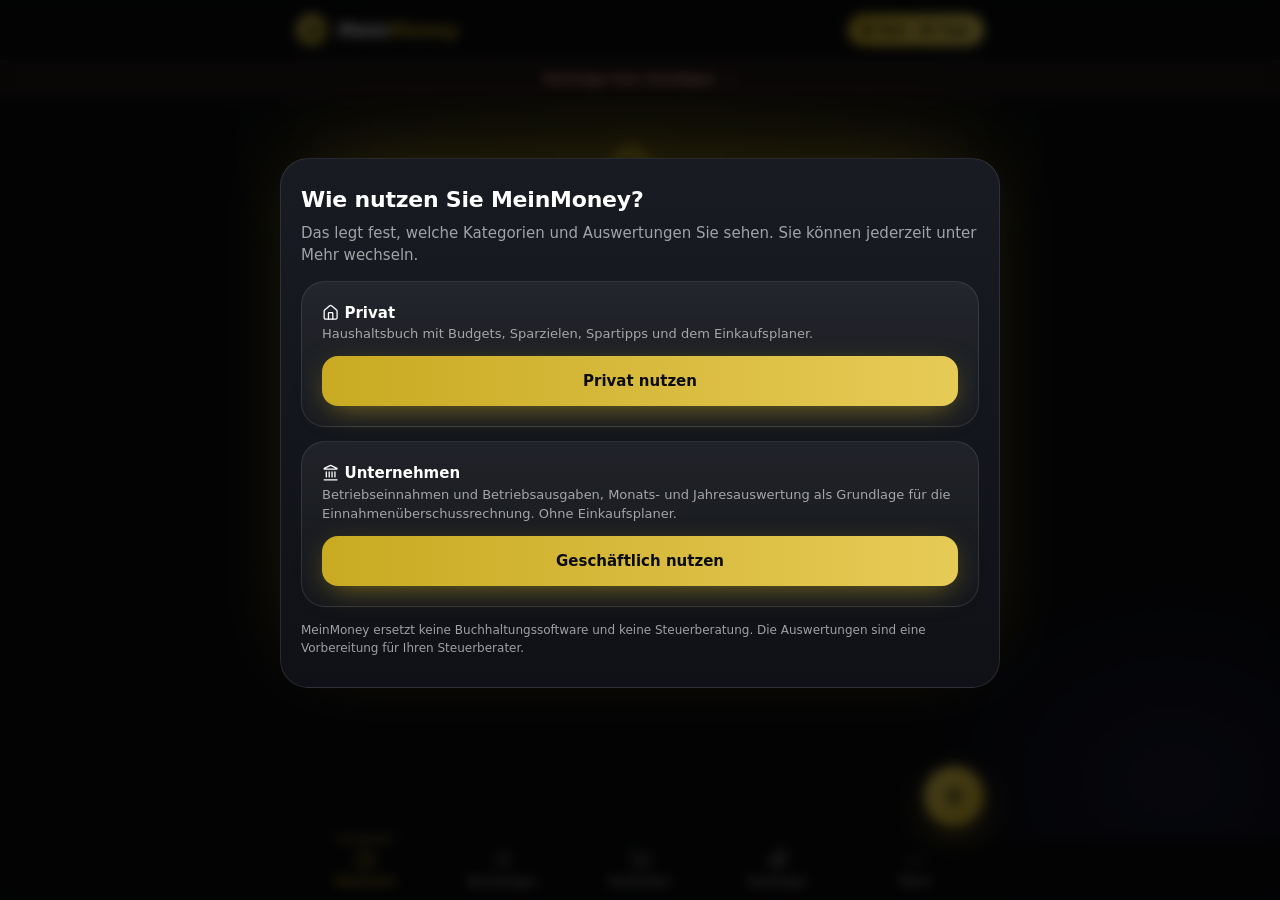
==== index.html @ 34b052fd "Symbol in der unteren Leiste sass neben statt ueber dem Text Co-Authored-By: Claude Opus 5 <noreply@" ====
<!DOCTYPE html>
<html lang="de">
<head>
<meta charset="utf-8">
<meta name="viewport" content="width=device-width, initial-scale=1, viewport-fit=cover">
<meta name="theme-color" content="#0B0C0F">
<meta name="description" content="MeinMoney: Haushaltsbuch mit Kassenzettel-Scan, Budgets, Sparzielen und Spartipps. Ihre Daten bleiben auf Ihrem Gerät.">
<meta name="robots" content="index,follow">
<link rel="canonical" href="https://monatsklar.de/">
<meta property="og:type" content="website">
<meta property="og:site_name" content="MeinMoney">
<meta property="og:locale" content="de_DE">
<meta property="og:url" content="https://monatsklar.de/">
<meta property="og:title" content="MeinMoney – Ihr Haushaltsbuch ohne Tabellen">
<meta property="og:description" content="Kassenzettel scannen, Kontoauszug hochladen, ehrliche Spartipps. Ihre Daten bleiben auf Ihrem Gerät. 8 Wochen Premium gratis.">
<meta property="og:image" content="https://monatsklar.de/og.png">
<meta property="og:image:width" content="1200">
<meta property="og:image:height" content="630">
<meta property="og:image:alt" content="MeinMoney – das Haushaltsbuch, das Excel ersetzt">
<meta name="twitter:card" content="summary_large_image">
<meta http-equiv="Content-Security-Policy" content="default-src 'self'; script-src 'self' 'unsafe-inline' 'wasm-unsafe-eval'; style-src 'self' 'unsafe-inline'; img-src 'self' data: blob:; connect-src 'self' data: blob:; worker-src 'self' blob:; manifest-src 'self'; object-src 'none'; base-uri 'self'; form-action 'none'">
<link rel="manifest" href="manifest.webmanifest">
<link rel="apple-touch-icon" href="apple-touch-icon.png">
<link rel="icon" type="image/png" href="icon-192.png">
<meta name="apple-mobile-web-app-capable" content="yes">
<meta name="mobile-web-app-capable" content="yes">
<meta name="apple-mobile-web-app-title" content="MeinMoney">
<meta name="apple-mobile-web-app-status-bar-style" content="black-translucent">
<title>MeinMoney – Ihr Haushaltsbuch</title>
<style>
:root{
  --bg:#0B0C0F; --ink:#111318; --card:rgba(255,255,255,.04); --card2:rgba(255,255,255,.06); --line:rgba(255,255,255,.1);
  --text:#fff; --mute:rgba(255,255,255,.6); --gold:#C9AA22; --gold2:#E6CB57; --gold-deep:#8F7810; --gold-soft:rgba(201,170,34,.14);
  --pos:#4CC38A; --neg:#E5735C; --r:24px;
  --sat:env(safe-area-inset-top,0px); --sab:env(safe-area-inset-bottom,0px);   /* iPhone: Statusleiste/Dynamic Island oben, Home-Balken unten */
  --grad:linear-gradient(90deg,#C9AA22,#E6CB57);
}
*{box-sizing:border-box;margin:0;padding:0;-webkit-tap-highlight-color:transparent}
html,body{background:var(--bg);color:var(--text);font:15px/1.5 ui-sans-serif,system-ui,-apple-system,"Segoe UI",Roboto,"Helvetica Neue",Arial,sans-serif;-webkit-font-smoothing:antialiased}
body{padding-bottom:150px;overflow-x:hidden}
::selection{background:rgba(201,170,34,.35)}
/* Wie im Tailwind-Reset der Landingpage: Buttons, Felder und Listen erben die Schriftart statt der Browser-Standardschrift */
button,input,select,textarea,optgroup{font-family:inherit;font-size:100%;font-weight:inherit;line-height:inherit;letter-spacing:inherit}
h1,h2,h3{letter-spacing:-.01em}
h2{letter-spacing:.18em}
.wrap{max-width:720px;margin:0 auto;padding:0 16px}
main{position:relative;z-index:1}

/* Hintergrund-Glow wie auf der Landingpage */
.glow{position:fixed;inset:0;pointer-events:none;z-index:0}
.glow i{position:absolute;border-radius:50%}
/* Farbverlauf statt blur-Filter: gleiche Optik, viel weniger Rechenaufwand auf dem Handy */
.glow i:first-child{left:50%;top:-12%;width:min(900px,140vw);height:520px;transform:translateX(-50%);background:radial-gradient(closest-side,rgba(201,170,34,.14),rgba(201,170,34,0))}
.glow i:last-child{right:-12%;bottom:-10%;width:min(520px,100vw);height:420px;background:radial-gradient(closest-side,rgba(99,102,241,.13),rgba(99,102,241,0))}

header{padding-top:env(safe-area-inset-top);position:sticky;top:0;z-index:5;background:rgba(11,12,15,.88);-webkit-backdrop-filter:blur(12px);backdrop-filter:blur(12px);border-bottom:1px solid var(--line)}
header .wrap{display:flex;align-items:center;justify-content:space-between;height:60px}
.logo{display:flex;align-items:center;gap:10px;font-weight:800;font-size:19px;letter-spacing:-.2px}
.logo b{color:var(--gold)}
.coin{display:flex;align-items:center;justify-content:center;width:32px;height:32px;border-radius:50%;background:linear-gradient(135deg,var(--gold2),var(--gold-deep));color:#0B0C0F;font-size:14px;font-weight:900}
.pill{font-size:12px;font-weight:700;padding:6px 12px;border-radius:99px;border:1px solid rgba(201,170,34,.35);color:var(--gold);background:var(--gold-soft);cursor:pointer;transition:all .3s}
.pill:hover{transform:translateY(-1px);border-color:rgba(201,170,34,.7)}
.pill.on{background:var(--grad);color:#0B0C0F;border-color:transparent}

h2{display:flex;align-items:center;gap:10px;font-size:12px;text-transform:uppercase;letter-spacing:.18em;color:var(--gold);margin:32px 0 12px;font-weight:700}
h2::before{content:"";width:18px;height:2px;border-radius:2px;background:var(--grad);flex:none}

.card{background:linear-gradient(180deg,rgba(255,255,255,.06),rgba(255,255,255,.02));border:1px solid var(--line);border-radius:var(--r);padding:20px;margin-bottom:14px;transition:transform .4s,border-color .4s,box-shadow .4s}
@media(hover:hover){.card:hover{transform:translateY(-3px);border-color:rgba(201,170,34,.4);box-shadow:0 20px 60px -24px rgba(201,170,34,.35)}}
.row{display:flex;align-items:center;justify-content:space-between;gap:10px}
.mute{color:var(--mute)} .sm{font-size:13px}
.pos{color:var(--pos)} .neg{color:var(--neg)}
.gold{color:var(--gold)}
.big{font-size:34px;font-weight:800;letter-spacing:-.02em}
.grid2{display:grid;grid-template-columns:1fr 1fr;gap:14px}
.grid2>.card{margin-bottom:14px}
.kpi .lbl{font-size:12px;color:var(--mute);margin-bottom:4px}
.kpi .val{font-size:22px;font-weight:800;letter-spacing:-.01em}
.monthbar{display:flex;align-items:center;justify-content:space-between;margin:20px 0 8px}
.monthbar button{background:rgba(255,255,255,.04);border:1px solid var(--line);color:var(--text);width:42px;height:42px;border-radius:14px;font-size:18px;cursor:pointer;transition:all .3s}
.monthbar button:not(:disabled):hover{border-color:rgba(201,170,34,.5);color:var(--gold);transform:translateY(-1px)}
.monthbar button:disabled{opacity:.3;cursor:default}
.monthbar .m{font-weight:800;font-size:19px;letter-spacing:-.01em}
.bar{height:10px;border-radius:99px;background:rgba(255,255,255,.08);overflow:hidden;margin:12px 0 8px}
.bar>i{display:block;height:100%;background:var(--grad);border-radius:99px;transform-origin:left;animation:grow 1.1s cubic-bezier(.2,.8,.2,1) both}
.bar>i.over{background:var(--neg)}
.legend .li{display:flex;align-items:center;gap:10px;padding:10px 0;border-bottom:1px solid var(--line)}
.legend .li:last-child{border:0}
.dot{width:12px;height:12px;border-radius:4px;flex:none}
.legend .n{flex:1}
svg{display:block;width:100%;height:auto}
.ico{width:22px;height:22px;display:block;margin:0 auto 3px}

.tip{position:relative}
.tip .ic{display:inline-flex;align-items:center;justify-content:center;width:38px;height:38px;border-radius:14px;background:linear-gradient(135deg,rgba(201,170,34,.25),rgba(201,170,34,.05));box-shadow:inset 0 0 0 1px rgba(201,170,34,.3);font-size:19px;margin-right:6px;vertical-align:middle}
.tip h3{font-size:16px;margin-bottom:8px;line-height:1.35}
.tip .save{display:inline-block;margin-top:10px;font-size:12px;font-weight:700;color:var(--gold);background:var(--gold-soft);padding:5px 12px;border-radius:99px}
.tip.locked p{filter:blur(6px);user-select:none}
.tip.locked .lockmsg{position:absolute;right:18px;top:16px;font-size:12px;color:var(--gold);font-weight:700}
.total{background:linear-gradient(135deg,rgba(201,170,34,.24),rgba(255,255,255,.03) 65%);border-color:rgba(201,170,34,.4)}

.btn{display:inline-flex;align-items:center;justify-content:center;gap:8px;background:var(--grad);color:#0B0C0F;border:0;border-radius:16px;padding:14px 22px;font-weight:700;font-size:15px;cursor:pointer;width:100%;text-align:center;box-shadow:0 8px 30px -8px rgba(201,170,34,.6);transition:transform .3s,box-shadow .3s,filter .3s;text-decoration:none}
.btn:hover{transform:translateY(-2px);box-shadow:0 14px 40px -6px rgba(201,170,34,.75);filter:brightness(1.08)}
.btn:active{transform:translateY(0)}
.btn:focus-visible,.chip:focus-visible,.pill:focus-visible,nav button:focus-visible,.fab:focus-visible{outline:2px solid var(--gold);outline-offset:2px}
.btn.ghost{background:rgba(255,255,255,.04);color:var(--text);border:1px solid rgba(255,255,255,.15);box-shadow:none}
.btn.ghost:hover{border-color:rgba(201,170,34,.5);background:rgba(255,255,255,.08);box-shadow:none}
.btn.sm{width:auto;padding:10px 16px;font-size:13px;border-radius:12px}
.btn:disabled{opacity:.4;pointer-events:none}
.btns{display:flex;gap:12px;flex-wrap:wrap}
.btns .btn{flex:1;min-width:150px}

.tx{display:flex;align-items:center;gap:12px;padding:12px 0;border-bottom:1px solid var(--line)}
.tx:last-child{border:0}
.tx .d{flex:1;min-width:0}
.tx .d .t1{white-space:nowrap;overflow:hidden;text-overflow:ellipsis;font-weight:500}
.tx select{background:rgba(255,255,255,.06);color:var(--mute);border:1px solid var(--line);border-radius:10px;font-size:12px;padding:4px 8px;margin-top:4px;max-width:100%}
.tx select option{background:#171A21;color:#fff}
.tx .del{background:none;border:0;color:var(--mute);font-size:16px;cursor:pointer;padding:8px;border-radius:10px;transition:all .2s}
.tx .del:hover,.del:hover{color:var(--gold);background:rgba(255,255,255,.06)}
.del{background:none;border:0;color:var(--mute);cursor:pointer;border-radius:10px;padding:6px 8px;line-height:1}
.items{font-size:12px;color:var(--mute);margin:6px 0 0;padding-left:0;list-style:none}
.seg.g button.on{background:var(--grad);color:#0B0C0F}
.seg.g svg.i{width:16px;height:16px;vertical-align:-3px}
.why{margin-top:14px;border-top:1px solid var(--line);padding-top:6px}
.why .kv{margin-top:10px}
.why dd{text-align:right}
.its.big summary{font-size:14px;color:var(--text)}
.its.big summary b{color:var(--gold)}
.rsteps{margin:10px 0 4px 18px;line-height:1.5;color:var(--mute)}
.its summary{cursor:pointer;font-size:12px;color:var(--gold,#C9AA22);padding:6px 0;list-style:revert}
.items li{display:flex;justify-content:space-between;gap:10px}
.amt{font-weight:700;white-space:nowrap}

input.f,select.f,input[type=search]{width:100%;background:rgba(255,255,255,.05);color:var(--text);border:1px solid var(--line);border-radius:16px;padding:13px 14px;font-size:15px;transition:border-color .2s,box-shadow .2s}
input.f:focus,select.f:focus,input[type=search]:focus{outline:none;border-color:rgba(201,170,34,.7);box-shadow:0 0 0 3px rgba(201,170,34,.15)}
input::placeholder{color:rgba(255,255,255,.35)}
label.fl{display:block;font-size:12px;color:var(--mute);margin:16px 0 6px}
.amtin{font-size:36px;font-weight:800;text-align:center;padding:16px}
.seg{display:grid;grid-template-columns:1fr 1fr;background:rgba(255,255,255,.05);border-radius:16px;padding:4px;gap:4px}
.seg button{border:0;background:none;color:var(--mute);padding:12px;border-radius:12px;font-weight:700;font-size:15px;cursor:pointer;transition:all .25s}
.seg button.on.e{background:var(--neg);color:#0B0C0F}
.seg button.on.i{background:var(--pos);color:#0B0C0F}
.chips{display:flex;flex-wrap:wrap;gap:8px}
.chip{border:1px solid var(--line);background:rgba(255,255,255,.05);color:var(--text);border-radius:99px;padding:9px 14px;font-size:13px;cursor:pointer;display:flex;align-items:center;gap:6px;transition:all .25s}
.chip:hover{border-color:rgba(201,170,34,.5);transform:translateY(-1px)}
.chip.on{border-color:rgba(201,170,34,.7);background:var(--gold-soft);color:var(--gold);font-weight:700}
.chk{display:flex;align-items:center;gap:10px;margin-top:16px;font-size:14px}
.chk input{width:20px;height:20px;accent-color:#C9AA22}
.scanbtn{display:flex;align-items:center;gap:12px;width:100%;border:1.5px dashed rgba(201,170,34,.45);background:var(--gold-soft);color:var(--text);border-radius:20px;padding:16px;cursor:pointer;text-align:left;margin-top:14px;transition:all .3s}
.scanbtn:hover{transform:translateY(-2px);border-color:var(--gold);background:rgba(201,170,34,.2)}
.scanbtn .e{font-size:28px}
.scanbtn b{display:block}
.rcpt{border:1px solid rgba(201,170,34,.35);background:var(--gold-soft);border-radius:18px;padding:14px;margin-top:14px}
.rcpt .items{font-size:13px;color:var(--text)}
.spin{display:inline-block;width:16px;height:16px;border:2px solid var(--line);border-top-color:var(--gold);border-radius:50%;animation:sp .8s linear infinite;vertical-align:-3px;margin-right:8px}
@keyframes sp{to{transform:rotate(360deg)}}
@keyframes grow{from{transform:scaleX(0)}to{transform:scaleX(1)}}

.fab{position:fixed;right:max(16px,calc(50vw - 344px));bottom:calc(74px + env(safe-area-inset-bottom));z-index:7;width:60px;height:60px;border-radius:50%;border:0;box-shadow:0 8px 28px -4px rgba(0,0,0,.7),0 10px 34px -6px rgba(201,170,34,.55);background:linear-gradient(135deg,var(--gold2),var(--gold));color:#0B0C0F;cursor:pointer;box-shadow:0 10px 34px -4px rgba(201,170,34,.6);display:flex;align-items:center;justify-content:center;transition:transform .3s,box-shadow .3s}
.fab:hover{transform:translateX(-50%) translateY(-3px) scale(1.05);box-shadow:0 16px 44px -4px rgba(201,170,34,.8)}
.fab .ico{width:28px;height:28px;margin:0;stroke-width:2.4}
nav{position:fixed;bottom:0;left:0;right:0;background:rgba(11,12,15,.9);-webkit-backdrop-filter:blur(12px);backdrop-filter:blur(12px);border-top:1px solid var(--line);z-index:6;padding-bottom:env(safe-area-inset-bottom)}
nav .wrap{display:grid;grid-template-columns:repeat(5,1fr)}
nav button{position:relative;background:none;border:0;color:var(--mute);padding:11px 0 10px;font-size:11px;font-weight:600;cursor:pointer;transition:color .25s}
nav button:hover{color:#fff}
nav button.on{color:var(--gold)}
nav button.on::before{content:"";position:absolute;top:0;left:30%;right:30%;height:2px;border-radius:0 0 4px 4px;background:var(--grad)}

.modal{position:fixed;inset:0;background:rgba(0,0,0,.7);-webkit-backdrop-filter:blur(6px);backdrop-filter:blur(6px);z-index:20;display:none;align-items:flex-end;justify-content:center}
.modal.show{display:flex}
/* Dialoge enden UNTER der Statusleiste (dort nimmt iOS keine Berührungen an) und werden nie breiter als der Bildschirm */
.sheet{background:linear-gradient(180deg,#181B22,#0F1116);border:1px solid var(--line);border-radius:28px 28px 0 0;width:100%;min-width:0;max-width:720px;padding:24px 20px calc(30px + var(--sab));max-height:calc(100vh - var(--sat) - 20px);max-height:calc(100dvh - var(--sat) - 20px);overflow-y:auto;overflow-x:hidden;overscroll-behavior:contain;box-shadow:0 -20px 80px -30px rgba(201,170,34,.25)}
.sheet .del{min-width:44px;min-height:44px;display:inline-flex;align-items:center;justify-content:center;margin:-6px -8px -6px 0}
/* iPhone-Datumsfeld bestand auf eigener Mindestbreite und weitete den ganzen Dialog auf */
input[type=date]{display:block;width:100%;min-width:0;max-width:100%;min-height:50px;-webkit-appearance:none;appearance:none;text-align:left}
input[type=date]::-webkit-date-and-time-value{text-align:left}
.sheet input,.sheet select,.sheet textarea{max-width:100%}
.sheet h3{font-size:22px;font-weight:800;letter-spacing:-.01em;margin-bottom:6px}
.plans{display:grid;grid-template-columns:1fr 1fr;gap:12px;margin:18px 0}
.plan{border:1px solid var(--line);border-radius:20px;padding:16px;text-align:center;background:rgba(255,255,255,.04);transition:all .3s}
.plan:hover{transform:translateY(-2px)}
.plan.best{border-color:rgba(201,170,34,.6);background:linear-gradient(180deg,rgba(201,170,34,.2),rgba(255,255,255,.03))}
.plan b{display:block;font-size:24px;font-weight:800}
ul.ck{list-style:none;margin:14px 0}
ul.ck li{padding:6px 0}
ul.ck li{position:relative;padding-left:26px}
ul.ck li:before{content:"";position:absolute;left:0;top:.62em;width:16px;height:16px;background:var(--gold);-webkit-mask:url("data:image/svg+xml,%3Csvg xmlns='http://www.w3.org/2000/svg' viewBox='0 0 24 24' fill='none' stroke='black' stroke-width='2.6' stroke-linecap='round' stroke-linejoin='round'%3E%3Cpath d='M20 6 9 17l-5-5'/%3E%3C/svg%3E") center/contain no-repeat;mask:url("data:image/svg+xml,%3Csvg xmlns='http://www.w3.org/2000/svg' viewBox='0 0 24 24' fill='none' stroke='black' stroke-width='2.6' stroke-linecap='round' stroke-linejoin='round'%3E%3Cpath d='M20 6 9 17l-5-5'/%3E%3C/svg%3E") center/contain no-repeat}
.empty{text-align:center;padding:36px 6px}
.empty .big{font-size:48px}
.empty h2{justify-content:center}
.empty h2::before{display:none}
.note{font-size:12px;color:var(--mute);margin-top:8px}
/* Kündigungsbutton (§ 312k BGB): dauerhaft sichtbar unter der Kopfzeile */
.killbar{border-top:1px solid var(--line);background:rgba(229,115,92,.09)}
.killbar button{display:flex;align-items:center;justify-content:center;gap:8px;width:100%;height:36px;background:none;border:0;color:#F5B0A1;font-size:13px;font-weight:700;cursor:pointer;letter-spacing:.01em;transition:all .2s}
.killbar button:hover{color:#fff;background:rgba(229,115,92,.2)}
.killbar button:focus-visible{outline:2px solid var(--gold);outline-offset:-2px}
.btn.danger{background:linear-gradient(90deg,#E5735C,#F08C74);box-shadow:0 8px 30px -8px rgba(229,115,92,.6)}
.btn.danger:hover{box-shadow:0 14px 40px -6px rgba(229,115,92,.75)}
.kv{display:grid;grid-template-columns:auto 1fr;gap:8px 16px;font-size:14px}
.kv dt{color:var(--mute)} .kv dd{font-weight:600;word-break:break-word}
.radio{display:flex;gap:10px;align-items:flex-start;padding:12px 14px;border:1px solid var(--line);border-radius:16px;margin-top:8px;cursor:pointer;background:rgba(255,255,255,.04);transition:all .2s;font-size:14px}
.radio:hover{border-color:rgba(201,170,34,.5)}
.radio input{margin-top:3px;accent-color:#C9AA22;width:18px;height:18px;flex:none}
svg.i{display:inline-block;width:1.15em;height:1.15em;vertical-align:-.22em;flex:none}
/* Klickbare Diagramme und Listen */
.click{cursor:pointer}
.legend .li.click{padding:11px 8px;margin:0 -8px;border-radius:12px;transition:background .2s}
.legend .li.click:hover,.legend .li.click:focus-visible{background:rgba(255,255,255,.06);outline:none}
.legend .li svg.i{width:16px;height:16px;flex:none}
.donut .seg{cursor:pointer;transition:stroke-width .2s}
.donut .seg:hover,.donut .seg:focus{stroke-width:27;outline:none}
.trend .tb{cursor:pointer;outline:none}
.trend .tb:hover rect{opacity:1}
.kpi.click:focus-visible,.click:focus-visible{outline:2px solid var(--gold);outline-offset:2px}
.tip .ic svg.i{width:20px;height:20px;color:var(--gold);vertical-align:0}
.chip svg.i{width:15px;height:15px;vertical-align:-3px}
.empty .big svg.i{width:54px;height:54px;stroke-width:1.5}
.del svg.i{width:18px;height:18px;vertical-align:middle}
.killbar svg.i{width:14px;height:14px;vertical-align:-2px}
.monthbar button svg.i{width:18px;height:18px;vertical-align:middle}
.scanbtn .e svg.i{width:30px;height:30px;color:var(--gold)}
.pill svg.i{width:13px;height:13px;vertical-align:-2px;fill:currentColor}
.rcpt b svg.i,.rcpt svg.i{color:var(--gold);width:1.1em;height:1.1em}
.btn svg.i{width:18px;height:18px;vertical-align:-4px;margin-right:2px}
.lockmsg svg.i{width:13px;height:13px;vertical-align:-2px}
/* Feedback-Formular */
textarea.f{width:100%;background:rgba(255,255,255,.05);color:var(--text);border:1px solid var(--line);border-radius:16px;padding:13px 14px;font-size:15px;resize:vertical;min-height:100px;transition:border-color .2s,box-shadow .2s}
textarea.f:focus{outline:none;border-color:rgba(201,170,34,.7);box-shadow:0 0 0 3px rgba(201,170,34,.15)}
.stars{display:flex;gap:2px}
.stars button{background:none;border:0;color:rgba(255,255,255,.28);padding:4px;cursor:pointer;border-radius:10px;transition:transform .2s,color .2s}
.stars button:hover{transform:scale(1.12);color:rgba(201,170,34,.7)}
.stars button.on{color:var(--gold)}
.stars svg.i{width:34px;height:34px;fill:transparent;transition:fill .2s}
.stars button.on svg.i{fill:currentColor}
.nps{display:grid;grid-template-columns:repeat(11,1fr);gap:4px}
.nps button{background:rgba(255,255,255,.05);border:1px solid var(--line);color:var(--text);border-radius:10px;padding:9px 0;font-size:13px;font-weight:600;cursor:pointer;transition:all .2s}
.nps button:hover{border-color:rgba(201,170,34,.5)}
.nps button.on{background:var(--grad);color:#0B0C0F;border-color:transparent}
details.note summary{color:var(--gold)}
/* Eigene Kategorien */
.swatches{display:flex;flex-wrap:wrap;gap:10px}
.sw{width:34px;height:34px;border-radius:50%;border:2px solid transparent;cursor:pointer;box-shadow:inset 0 0 0 2px rgba(0,0,0,.25);transition:transform .2s}
.sw:hover{transform:scale(1.1)}
.sw.on{border-color:#fff}
.icons{display:grid;grid-template-columns:repeat(auto-fill,minmax(44px,1fr));gap:8px}
.icons button{height:44px;border-radius:12px;background:rgba(255,255,255,.05);border:1px solid var(--line);color:var(--text);cursor:pointer;transition:all .2s}
.icons button:hover{border-color:rgba(201,170,34,.5)}
.icons button.on{border-color:var(--gold);background:var(--gold-soft);color:var(--gold)}
.icons svg.i{width:20px;height:20px;margin:0 auto}
/* Installationsanleitung */
.steps{list-style:none;counter-reset:s;margin:14px 0 6px}
.steps li{counter-increment:s;display:flex;gap:12px;align-items:flex-start;padding:10px 0;line-height:1.45}
.steps li::before{content:counter(s);flex:none;width:26px;height:26px;border-radius:50%;background:var(--grad);color:#0B0C0F;font-weight:800;font-size:13px;display:flex;align-items:center;justify-content:center}
.steps svg.i{color:var(--gold);width:1.2em;height:1.2em}
.update{position:fixed;left:12px;right:12px;bottom:calc(146px + env(safe-area-inset-bottom));z-index:25;max-width:696px;margin:0 auto;display:flex;align-items:center;justify-content:space-between;gap:12px;padding:12px 14px;border-radius:18px;border:1px solid rgba(201,170,34,.5);background:linear-gradient(180deg,#1c1a10,#14151a);box-shadow:0 12px 40px -10px rgba(0,0,0,.7);font-size:14px}
.legal{display:flex;flex-wrap:wrap;gap:8px 20px;margin-top:6px}
.legal a{color:var(--mute);font-size:13px;text-decoration:none;transition:color .2s}
.legal a:hover{color:var(--gold)}
@media(min-width:720px){.sheet{border-radius:28px;margin-bottom:6vh}.modal{align-items:center}}
@media(prefers-reduced-motion:reduce){*,*::before,*::after{animation:none!important;transition-duration:.01ms!important}}
</style>
</head>
<body>
<div class="glow" aria-hidden="true"><i></i><i></i></div>
<header><div class="wrap">
  <div class="logo"><span class="coin">M</span><span>Mein<b>Money</b></span></div>
  <div class="pill" id="premPill" onclick="openPaywall()" role="button" tabindex="0">Premium</div>
</div>
<div class="killbar"><button type="button" onclick="openCancel()">Verträge hier kündigen <svg class="i" viewBox="0 0 24 24" fill="none" stroke="currentColor" stroke-width="2.2" stroke-linecap="round" stroke-linejoin="round" aria-hidden="true"><path d="m9 18 6-6-6-6"/></svg></button></div></header>

<main class="wrap" id="app"></main>

<button class="fab" onclick="openAdd()" aria-label="Buchung hinzufügen"><svg class="ico" viewBox="0 0 24 24" fill="none" stroke="currentColor" stroke-width="2.4" stroke-linecap="round" stroke-linejoin="round"><path d="M5 12h14"/><path d="M12 5v14"/></svg></button>
<nav><div class="wrap">
  <button data-t="home"><svg class="ico" viewBox="0 0 24 24" fill="none" stroke="currentColor" stroke-width="1.8" stroke-linecap="round" stroke-linejoin="round"><path d="M21.21 15.89A10 10 0 1 1 8 2.83"/><path d="M22 12A10 10 0 0 0 12 2v10z"/></svg>Übersicht</button>
  <button data-t="tx"><svg class="ico" viewBox="0 0 24 24" fill="none" stroke="currentColor" stroke-width="1.8" stroke-linecap="round" stroke-linejoin="round"><path d="M3 12h.01"/><path d="M3 18h.01"/><path d="M3 6h.01"/><path d="M8 12h13"/><path d="M8 18h13"/><path d="M8 6h13"/></svg>Buchungen</button>
  <button data-t="shop" id="navShop"><svg class="ico" viewBox="0 0 24 24" fill="none" stroke="currentColor" stroke-width="1.8" stroke-linecap="round" stroke-linejoin="round"><circle cx="8" cy="21" r="1"/><circle cx="19" cy="21" r="1"/><path d="M2.05 2.05h2l2.66 12.42a2 2 0 0 0 2 1.58h9.78a2 2 0 0 0 1.95-1.57l1.65-7.43H5.12"/></svg>Einkaufen</button>
  <button data-t="tips"><svg class="ico" viewBox="0 0 24 24" fill="none" stroke="currentColor" stroke-width="1.8" stroke-linecap="round" stroke-linejoin="round"><path d="M9.937 15.5A2 2 0 0 0 8.5 14.063l-6.135-1.582a.5.5 0 0 1 0-.962L8.5 9.936A2 2 0 0 0 9.937 8.5l1.582-6.135a.5.5 0 0 1 .963 0L14.063 8.5A2 2 0 0 0 15.5 9.937l6.135 1.581a.5.5 0 0 1 0 .964L15.5 14.063a2 2 0 0 0-1.437 1.437l-1.582 6.135a.5.5 0 0 1-.963 0z"/><path d="M20 3v4"/><path d="M22 5h-4"/><path d="M4 17v2"/><path d="M5 18H3"/></svg>Spartipps</button>
  <button data-t="more"><svg class="ico" viewBox="0 0 24 24" fill="none" stroke="currentColor" stroke-width="1.8" stroke-linecap="round" stroke-linejoin="round"><circle cx="12" cy="12" r="1"/><circle cx="19" cy="12" r="1"/><circle cx="5" cy="12" r="1"/></svg>Mehr</button>
</div></nav>

<div class="modal" id="addm" onclick="if(event.target===this)closeAdd()"><div class="sheet" id="addsheet"></div></div>

<input type="file" id="stfile" accept=".pdf,.csv,.txt,application/pdf,text/csv" hidden onchange="onStmt(this.files[0]);this.value=''">
<div class="modal" id="sm" onclick="if(event.target===this)closeStmt()"><div class="sheet" id="ssheet"></div></div>

<div class="modal" id="gm" onclick="if(event.target===this)closeGoal()"><div class="sheet" id="gsheet"></div></div>

<div class="modal" id="lm" onclick="if(event.target===this)closeList()"><div class="sheet" id="lsheet"></div></div>

<input type="file" id="bfile" accept=".json,application/json" hidden onchange="onBackup(this.files[0]);this.value=''">
<div class="modal" id="bm" onclick="if(event.target===this)closeBackup()"><div class="sheet" id="bsheet"></div></div>

<div class="modal" id="im" onclick="if(event.target===this)closeInstall()"><div class="sheet" id="isheet"></div></div>

<div class="modal" id="fm" onclick="if(event.target===this)closeFeedback()"><div class="sheet" id="fsheet"></div></div>

<div class="modal" id="cm" onclick="if(event.target===this)closeCancel()"><div class="sheet" id="csheet"></div></div>

<div class="modal" id="dm" onclick="if(event.target===this)closeDecide()"><div class="sheet" id="dsheet"></div></div>

<div class="modal" id="km" onclick="if(event.target===this)closeCat()"><div class="sheet" id="ksheet"></div></div>
<div class="modal" id="mm"><div class="sheet" id="msheet"></div></div>

<div class="modal" id="paywall" onclick="if(event.target===this)closePaywall()"><div class="sheet">
  <h3>MeinMoney <span class="gold">Premium</span></h3>
  <p class="mute">Unbegrenzt Kassenzettel scannen, alle Spartipps und das Abo-Radar. Ohne Werbung, ohne Datenverkauf, ohne Provisionen.</p>
  <p class="gold sm" id="pwTrial" style="font-weight:700;margin-top:6px"></p>
  <ul class="ck">
    <li>Unbegrenzt Kassenzettel scannen (gratis: 5 pro Monat)</li>
    <li>Unbegrenzt Kontoauszüge analysieren (gratis: 1 pro Monat)</li>
    <li>Unbegrenzt Budgets und Sparziele (gratis: 3 Budgets, 1 Ziel)</li>
    <li>Einkaufsplaner: Budget-Korb, Speiseplan und hunderte Rezepte</li>
    <li>Alle Spartipps mit Euro-Effekt pro Monat</li>
    <li>Abo- und Vertrags-Radar mit Jahreskosten</li>
    <li>Jederzeit kündbar</li>
  </ul>
  <div class="plans">
    <div class="plan"><span class="mute sm">Monatlich</span><b>3,99 €</b><span class="mute sm">pro Monat</span></div>
    <div class="plan best"><span class="gold sm">Beliebt · spart 37 %</span><b>29,99 €</b><span class="mute sm">pro Jahr</span></div>
  </div>
  <button class="btn" onclick="togglePremium(true)">Premium testen (Demo)</button>
  <p class="note">Prototyp: Es wird keine Zahlung ausgelöst. Preise sind Platzhalter. Es gelten die <a href="info/agb.html" target="_blank" rel="noopener" class="gold">AGB</a> und die <a href="info/datenschutz.html" target="_blank" rel="noopener" class="gold">Datenschutzerklärung</a>.</p>
  <button class="btn ghost" style="margin-top:12px" onclick="closePaywall()">Später</button>
</div></div>

<script>
'use strict';
/* ---------- Icons (Lucide, inline) ---------- */
const IC={"download":"<path d=\"M12 15V3\"/><path d=\"M21 15v4a2 2 0 0 1-2 2H5a2 2 0 0 1-2-2v-4\"/><path d=\"m7 10 5 5 5-5\"/>","share":"<path d=\"M4 12v8a2 2 0 0 0 2 2h12a2 2 0 0 0 2-2v-8\"/><path d=\"m16 6-4-4-4 4\"/><path d=\"M12 2v13\"/>","plusSquare":"<rect width=\"18\" height=\"18\" x=\"3\" y=\"3\" rx=\"2\"/><path d=\"M8 12h8\"/><path d=\"M12 8v8\"/>","sparkles":"<path d=\"M9.937 15.5A2 2 0 0 0 8.5 14.063l-6.135-1.582a.5.5 0 0 1 0-.962L8.5 9.936A2 2 0 0 0 9.937 8.5l1.582-6.135a.5.5 0 0 1 .963 0L14.063 8.5A2 2 0 0 0 15.5 9.937l6.135 1.581a.5.5 0 0 1 0 .964L15.5 14.063a2 2 0 0 0-1.437 1.437l-1.582 6.135a.5.5 0 0 1-.963 0z\"/><path d=\"M20 3v4\"/><path d=\"M22 5h-4\"/><path d=\"M4 17v2\"/><path d=\"M5 18H3\"/>","wallet":"<path d=\"M19 7V4a1 1 0 0 0-1-1H5a2 2 0 0 0 0 4h15a1 1 0 0 1 1 1v4h-3a2 2 0 0 0 0 4h3a1 1 0 0 0 1-1v-2a1 1 0 0 0-1-1\"/><path d=\"M3 5v14a2 2 0 0 0 2 2h15a1 1 0 0 0 1-1v-4\"/>","home":"<path d=\"M15 21v-8a1 1 0 0 0-1-1h-4a1 1 0 0 0-1 1v8\"/><path d=\"M3 10a2 2 0 0 1 .709-1.528l7-5.999a2 2 0 0 1 2.582 0l7 5.999A2 2 0 0 1 21 10v9a2 2 0 0 1-2 2H5a2 2 0 0 1-2-2z\"/>","shield":"<path d=\"M20 13c0 5-3.5 7.5-7.66 8.95a1 1 0 0 1-.67-.01C7.5 20.5 4 18 4 13V6a1 1 0 0 1 1-1c2 0 4.5-1.2 6.24-2.72a1.17 1.17 0 0 1 1.52 0C14.51 3.81 17 5 19 5a1 1 0 0 1 1 1z\"/>","repeat":"<path d=\"m17 2 4 4-4 4\"/><path d=\"M3 11v-1a4 4 0 0 1 4-4h14\"/><path d=\"m7 22-4-4 4-4\"/><path d=\"M21 13v1a4 4 0 0 1-4 4H3\"/>","cart":"<circle cx=\"8\" cy=\"21\" r=\"1\"/><circle cx=\"19\" cy=\"21\" r=\"1\"/><path d=\"M2.05 2.05h2l2.66 12.42a2 2 0 0 0 2 1.58h9.78a2 2 0 0 0 1.95-1.57l1.65-7.43H5.12\"/>","utensils":"<path d=\"M3 2v7c0 1.1.9 2 2 2h4a2 2 0 0 0 2-2V2\"/><path d=\"M7 2v20\"/><path d=\"M21 15V2a5 5 0 0 0-5 5v6c0 1.1.9 2 2 2h3Zm0 0v7\"/>","car":"<path d=\"M19 17h2c.6 0 1-.4 1-1v-3c0-.9-.7-1.7-1.5-1.9C18.7 10.6 16 10 16 10s-1.3-1.4-2.2-2.3c-.5-.4-1.1-.7-1.8-.7H5c-.6 0-1.1.4-1.4.9l-1.4 2.9A3.7 3.7 0 0 0 2 12v4c0 .6.4 1 1 1h2\"/><circle cx=\"7\" cy=\"17\" r=\"2\"/><path d=\"M9 17h6\"/><circle cx=\"17\" cy=\"17\" r=\"2\"/>","bag":"<path d=\"M6 2 3 6v14a2 2 0 0 0 2 2h14a2 2 0 0 0 2-2V6l-3-4Z\"/><path d=\"M3 6h18\"/><path d=\"M16 10a4 4 0 0 1-8 0\"/>","heart":"<path d=\"M19 14c1.49-1.46 3-3.21 3-5.5A5.5 5.5 0 0 0 16.5 3c-1.76 0-3 .5-4.5 2-1.5-1.5-2.74-2-4.5-2A5.5 5.5 0 0 0 2 8.5c0 2.3 1.5 4.05 3 5.5l7 7Z\"/><path d=\"M3.22 12H9.5l.5-1 2 4.5 2-7 1.5 3.5h5.27\"/>","package":"<path d=\"M11 21.73a2 2 0 0 0 2 0l7-4A2 2 0 0 0 21 16V8a2 2 0 0 0-1-1.73l-7-4a2 2 0 0 0-2 0l-7 4A2 2 0 0 0 3 8v8a2 2 0 0 0 1 1.73z\"/><path d=\"M12 22V12\"/><path d=\"m3.3 7 7.703 4.734a2 2 0 0 0 1.994 0L20.7 7\"/><path d=\"m7.5 4.27 9 5.15\"/>","trendUp":"<path d=\"M16 7h6v6\"/><path d=\"m22 7-8.5 8.5-5-5L2 17\"/>","coffee":"<path d=\"M10 2v2\"/><path d=\"M14 2v2\"/><path d=\"M16 8a1 1 0 0 1 1 1v8a4 4 0 0 1-4 4H7a4 4 0 0 1-4-4V9a1 1 0 0 1 1-1h14a4 4 0 1 1 0 8h-1\"/><path d=\"M6 2v2\"/>","target":"<circle cx=\"12\" cy=\"12\" r=\"10\"/><circle cx=\"12\" cy=\"12\" r=\"6\"/><circle cx=\"12\" cy=\"12\" r=\"2\"/>","trophy":"<path d=\"M6 9H4.5a2.5 2.5 0 0 1 0-5H6\"/><path d=\"M18 9h1.5a2.5 2.5 0 0 0 0-5H18\"/><path d=\"M4 22h16\"/><path d=\"M10 14.66V17c0 .55-.47.98-.97 1.21C7.85 18.75 7 20.24 7 22\"/><path d=\"M14 14.66V17c0 .55.47.98.97 1.21C16.15 18.75 17 20.24 17 22\"/><path d=\"M18 2H6v7a6 6 0 0 0 12 0V2Z\"/>","landmark":"<path d=\"M10 18v-7\"/><path d=\"M11.12 2.198a2 2 0 0 1 1.76.006l7.866 3.847c.476.233.31.949-.22.949H3.474c-.53 0-.695-.716-.22-.949z\"/><path d=\"M14 18v-7\"/><path d=\"M18 18v-7\"/><path d=\"M3 22h18\"/><path d=\"M6 18v-7\"/>","camera":"<path d=\"M13.997 4a2 2 0 0 1 1.76 1.05l.486.9A2 2 0 0 0 18.003 7H20a2 2 0 0 1 2 2v9a2 2 0 0 1-2 2H4a2 2 0 0 1-2-2V9a2 2 0 0 1 2-2h1.997a2 2 0 0 0 1.759-1.048l.489-.904A2 2 0 0 1 10.004 4z\"/><circle cx=\"12\" cy=\"13\" r=\"3\"/>","fileText":"<path d=\"M15 2H6a2 2 0 0 0-2 2v16a2 2 0 0 0 2 2h12a2 2 0 0 0 2-2V7Z\"/><path d=\"M14 2v4a2 2 0 0 0 2 2h4\"/><path d=\"M10 9H8\"/><path d=\"M16 13H8\"/><path d=\"M16 17H8\"/>","receipt":"<path d=\"M4 2v20l2-1 2 1 2-1 2 1 2-1 2 1 2-1 2 1V2l-2 1-2-1-2 1-2-1-2 1-2-1-2 1Z\"/><path d=\"M16 8h-6a2 2 0 1 0 0 4h4a2 2 0 1 1 0 4H8\"/><path d=\"M12 17.5v-11\"/>","pencil":"<path d=\"M21.174 6.812a1 1 0 0 0-3.986-3.987L3.842 16.174a2 2 0 0 0-.5.83l-1.321 4.352a.5.5 0 0 0 .623.622l4.353-1.32a2 2 0 0 0 .83-.497z\"/><path d=\"m15 5 4 4\"/>","x":"<path d=\"M18 6 6 18\"/><path d=\"m6 6 12 12\"/>","lock":"<rect width=\"18\" height=\"11\" x=\"3\" y=\"11\" rx=\"2\" ry=\"2\"/><path d=\"M7 11V7a5 5 0 0 1 10 0v4\"/>","check":"<circle cx=\"12\" cy=\"12\" r=\"10\"/><path d=\"m9 12 2 2 4-4\"/>","alert":"<path d=\"m21.73 18-8-14a2 2 0 0 0-3.48 0l-8 14A2 2 0 0 0 4 21h16a2 2 0 0 0 1.73-3\"/><path d=\"M12 9v4\"/><path d=\"M12 17h.01\"/>","gift":"<rect x=\"3\" y=\"8\" width=\"18\" height=\"4\" rx=\"1\"/><path d=\"M12 8v13\"/><path d=\"M19 12v7a2 2 0 0 1-2 2H7a2 2 0 0 1-2-2v-7\"/><path d=\"M7.5 8a2.5 2.5 0 0 1 0-5A4.8 8 0 0 1 12 8a4.8 8 0 0 1 4.5-5 2.5 2.5 0 0 1 0 5\"/>","star":"<path d=\"M11.525 2.295a.53.53 0 0 1 .95 0l2.31 4.679a2.123 2.123 0 0 0 1.595 1.16l5.166.756a.53.53 0 0 1 .294.904l-3.736 3.638a2.123 2.123 0 0 0-.611 1.878l.882 5.14a.53.53 0 0 1-.771.56l-4.618-2.428a2.122 2.122 0 0 0-1.973 0L6.396 21.01a.53.53 0 0 1-.77-.56l.881-5.139a2.122 2.122 0 0 0-.611-1.879L2.16 9.795a.53.53 0 0 1 .294-.906l5.165-.755a2.122 2.122 0 0 0 1.597-1.16z\"/>","chevL":"<path d=\"m15 18-6-6 6-6\"/>","chevR":"<path d=\"m9 18 6-6-6-6\"/>","coins":"<circle cx=\"8\" cy=\"8\" r=\"6\"/><path d=\"M18.09 10.37A6 6 0 1 1 10.34 18\"/><path d=\"M7 6h1v4\"/><path d=\"m16.71 13.88.7.71-2.82 2.82\"/>"};
const navIco=n=>`<svg class="ico" viewBox="0 0 24 24" fill="none" stroke="currentColor" stroke-width="1.8" stroke-linecap="round" stroke-linejoin="round" aria-hidden="true">${IC[n]||''}</svg>`;
const ic=(n,cls='',style='')=>`<svg class="i ${cls}" viewBox="0 0 24 24" fill="none" stroke="currentColor" stroke-width="1.8" stroke-linecap="round" stroke-linejoin="round" aria-hidden="true"${style?` style="${style}"`:''}>${IC[n]||''}</svg>`;

/* ---------- Kategorien ---------- */
const BIZ_CATS = {
  'Umsatzerlöse':{c:'#4CC38A',fixed:false,ic:'wallet',kw:[],type:'inc'},
  'Sonstige Erträge':{c:'#6CC17B',fixed:false,ic:'coins',kw:['zuschuss','erstattung','zinsen'],type:'inc'},
  'Wareneinkauf':{c:'#5B8DEF',fixed:false,ic:'cart',kw:['wareneinkauf','einkauf','lieferant','grosshandel','großhandel','metro']},
  'Personal':{c:'#9B7FE0',fixed:true,ic:'star',kw:['lohn','gehalt','sozialversicherung','minijob','krankenkasse','berufsgenossenschaft']},
  'Raumkosten':{c:'#E07FA8',fixed:true,ic:'home',kw:['miete','pacht','nebenkosten','strom','gas ','heizung','stadtwerke','büro miete','buero miete']},
  'KFZ':{c:'#57C2E0',fixed:false,ic:'car',kw:['tankstelle','aral','shell','esso','jet ','werkstatt','kfz','leasing','parken','adac']},
  'Werbung & Reisen':{c:'#E8A04C',fixed:false,ic:'sparkles',kw:['werbung','anzeige','google ads','meta','facebook','hotel','bahn','flug','lufthansa','booking']},
  'Versicherungen & Beiträge':{c:'#3FB8AF',fixed:true,ic:'shield',kw:['versicherung','beitrag','ihk','kammer','innung','haftpflicht','allianz','huk','axa']},
  'Telefon & Porto':{c:'#A3B18A',fixed:true,ic:'share',kw:['telekom','vodafone','o2 ','mobilfunk','internet','post','dhl','porto','hermes']},
  'Büromaterial':{c:'#C9AA22',fixed:false,ic:'pencil',kw:['büro','buero','papier','drucker','toner','schreibwaren','amazon','ikea']},
  'Software & IT':{c:'#E5735C',fixed:true,ic:'repeat',kw:['software','lizenz','hosting','domain','cloud','microsoft','adobe','apple.com','google workspace']},
  'Fortbildung':{c:'#9B7FE0',fixed:false,ic:'trophy',kw:['seminar','schulung','fortbildung','kurs','coaching','fachbuch']},
  'Beratung':{c:'#5B8DEF',fixed:false,ic:'fileText',kw:['steuerberater','rechtsanwalt','notar','beratung','buchhaltung']},
  'Bewirtung':{c:'#E8A04C',fixed:false,ic:'utensils',kw:['restaurant','bewirtung','gaststätte','gaststaette','catering']},
  'Bankgebühren':{c:'#8A8F98',fixed:true,ic:'landmark',kw:['kontoführung','kontofuehrung','bankgebühr','entgelt','gebühren']},
  'Sonstiges':{c:'#8A8F98',fixed:false,ic:'package',kw:[]}
};
const BASE_CATS = {
  'Einkommen':{c:'#4CC38A',fixed:false,ic:'wallet',kw:[],type:'inc'},
  'Wohnen':{c:'#5B8DEF',fixed:true,ic:'home',kw:['darlehen','tilgung','baufinanz','hypothek','miete','wohnung','hausgeld','strom','stadtwerke','gas ','nebenkosten','vattenfall','eon','internet','telekom','vodafone','o2 ']},
  'Versicherungen':{c:'#9B7FE0',fixed:true,ic:'shield',kw:['versicherung','allianz','huk','axa','signal iduna','haftpflicht','krankenkasse','tk ','aok']},
  'Abos & Medien':{c:'#E07FA8',fixed:false,ic:'repeat',kw:['netflix','spotify','disney','prime video','amazon prime','dazn','fitness','gym','mcfit','apple.com','google play','zeitung','abo','handy','mobilfunk','youtube']},
  'Lebensmittel':{c:'#6CC17B',fixed:false,ic:'cart',kw:['rewe','edeka','lidl','aldi','kaufland','penny','netto','dm ','rossmann','markt','supermarkt','bäckerei','metzger','denn','alnatura','globus']},
  'Restaurants & Café':{c:'#E8A04C',fixed:false,ic:'utensils',kw:['lieferando','wolt','uber eats','restaurant','café','cafe','starbucks','mcdonald','burger','pizza','bäcker','imbiss','kiosk','kebab','döner']},
  'Mobilität':{c:'#57C2E0',fixed:false,ic:'car',kw:['shell','aral','esso','tankstelle','jet ','db ','bahn','deutsche bahn','uber','tier ','parken','kfz','vvs','bvg','mvv','flixbus']},
  'Freizeit & Shopping':{c:'#C9AA22',fixed:false,ic:'bag',kw:['amazon','zalando','ebay','kino','ikea','otto','media markt','saturn','steam','playstation','hotel','booking','airbnb','ryanair','lufthansa','h&m']},
  'Gesundheit':{c:'#3FB8AF',fixed:false,ic:'heart',kw:['apotheke','arzt','zahnarzt','optiker','physio']},
  'Bargeld':{c:'#A3B18A',fixed:false,ic:'coins',kw:['bargeldabhebung','geldautomat','abhebung','bargeld']},
  'Sonstiges':{c:'#8A8F98',fixed:false,ic:'package',kw:[]}
};
/* Aktive Kategorien = feste Kategorien + eigene (siehe rebuildCats). Alle Stellen lesen CATS/CAT_NAMES/EXP_CATS zur Laufzeit. */
let CATS = BASE_CATS, CATS_P = BASE_CATS, CATS_B = BIZ_CATS;
const jsq=v=>String(v).replace(/[\\']/g,m=>'\\'+m);
const isBiz=()=>S.mode==='biz';
const catOf=c=>CATS[c]||CATS_P[c]||CATS_B[c]||{c:'#8A8F98',ic:'package',kw:[],fixed:false};
const catsFor=biz=>biz?CATS_B:CATS_P;
const incIn=(map,c)=>!!(map[c]&&(map[c].type==='inc'));
const defCat=(map,amt)=>amt>0?Object.keys(map).find(c=>incIn(map,c)):'Sonstiges';
let CAT_NAMES = Object.keys(BASE_CATS), EXP_CATS = CAT_NAMES.filter(c=>c!=='Einkommen'), INC_CATS = ['Einkommen'];
const isInc = c => c==='Einkommen' || !!(CATS[c] && CATS[c].type==='inc');
const FREE_SCANS = 5;

/* Eigene Kategorien: Werte werden streng geprüft (auch aus gespeicherten Daten und Sicherungsdateien), da Namen an vielen Stellen im HTML stehen */
const CAT_COLORS=['#5B8DEF','#9B7FE0','#E07FA8','#E5735C','#E8A04C','#C9AA22','#6CC17B','#3FB8AF','#57C2E0','#A3B18A'];
const CAT_ICONS=['home','car','cart','utensils','bag','heart','package','coffee','target','trophy','landmark','camera','gift','star','coins','receipt','shield','repeat','wallet','sparkles'];
const CAT_NAME_RE=/^[A-Za-zÄÖÜäöüß0-9 &\-+.,\/()]{1,24}$/;
const cleanKw=k=>(Array.isArray(k)?k:[]).slice(0,15).map(w=>String(w).toLowerCase().replace(/[^a-zäöüß0-9 .&\-]/g,'').trim().slice(0,30)).filter(w=>w.length>=2);
function cleanCats(a){
  const out=[], seen=new Set();
  (Array.isArray(a)?a:[]).slice(0,60).forEach(c=>{
    if(!c||typeof c.name!=='string') return;
    const name=c.name.trim().replace(/\s+/g,' ');
    const m=c.m==='biz'?'biz':'priv', key=m+'|'+name.toLowerCase();
    if(!CAT_NAME_RE.test(name)||seen.has(key)||(m==='priv'?BASE_CATS:BIZ_CATS)[name]) return; seen.add(key);
    out.push({id:String(c.id||'').replace(/[^A-Za-z0-9_-]/g,'').slice(0,40)||uid(),name,color:CAT_COLORS.includes(c.color)?c.color:CAT_COLORS[0],icon:CAT_ICONS.includes(c.icon)?c.icon:'package',type:c.type==='inc'?'inc':'exp',m,kw:cleanKw(c.kw)});
  });
  return out;
}
function buildCats(baseIn,mode){
  const base={...baseIn}, son=base['Sonstiges']; delete base['Sonstiges'];
  const cust={}; S.customCats.filter(c=>(c.m||'priv')===mode).forEach(c=>{cust[c.name]={c:c.color,fixed:false,ic:c.icon,kw:c.kw||[],custom:true,type:c.type,id:c.id};});
  return {...base,...cust,'Sonstiges':son};
}
function rebuildCats(){
  CATS_P=buildCats(BASE_CATS,'priv'); CATS_B=buildCats(BIZ_CATS,'biz');
  CATS=isBiz()?CATS_B:CATS_P;
  CAT_NAMES=Object.keys(CATS);
  EXP_CATS=CAT_NAMES.filter(c=>!isInc(c));
  INC_CATS=CAT_NAMES.filter(c=>isInc(c));
}
/* Verweise auf nicht (mehr) vorhandene Kategorien reparieren */
function fixCats(){
  let ch=false;
  S.tx.forEach(t=>{const m=catsFor(!!t.biz);if(!m[t.cat]){t.cat=defCat(m,t.amt);ch=true;}});
  Object.keys(S.rules).forEach(k=>{if(!CATS_P[S.rules[k]]&&!CATS_B[S.rules[k]]){delete S.rules[k];ch=true;}});
  Object.keys(S.budgets).forEach(k=>{if(!CATS_P[k]||incIn(CATS_P,k)){delete S.budgets[k];ch=true;}});
  S.rec.forEach(r=>{const m=catsFor(!!r.biz);if(!m[r.cat]){r.cat=defCat(m,r.amt);ch=true;}});
  if(ch) save();
}

/* ---------- Zustand & Speicher ---------- */
let S = {tx:[], rules:{}, rec:[], scans:{}, stmts:{}, budgets:{}, goals:[], paid:false, trialStart:null, choice:null, cancels:[], mode:null, biz:{ust:'klein',mixed:false,fy:1}, refCode:null, refBy:null, upl:0, customCats:[], shop:{store:null,seed:0,list:[],prefs:{budget:'',adults:2,kids:[],people:2,days:3,diet:'all',bio:false,meals:{f:false,l:false,a:true},excl:{lf:false,gf:false,nf:false},nou:false,no:[],basics:true},hist:[],plan:null}, shopTab:'list', ck:null, lastBackup:null, bkSnooze:null, instSnooze:null, inst:null, fb:{answers:[],asked:{},snooze:{},done:{},pending:{},off:false,sent:0}, ff:null, cx:null, month:null, tab:'home', filter:'', form:null, scan:null, gf:null, st:null, list:null};
const KEY='goldstueck_v2';
const FREE_BUDGETS=3, FREE_GOALS=1, FREE_STMTS=1;
const APP_VERSION='2026-09-24.5';   /* bei jeder Veröffentlichung erhöhen: daran erkennt die App, dass es eine neuere Version gibt */
/* Testphase: 8 Wochen Premium für alle. Danach endet Premium, und die App fragt nach der Entscheidung (Premium kaufen oder Basis). */
const TRIAL_DAYS=56, DECIDE_DAY=56;
function trialInfo(){
  const day=S.trialStart?Math.round((new Date(today()+'T00:00:00')-new Date(S.trialStart+'T00:00:00'))/86400000):0;  /* round: Zeitumstellung macht Tage 23h/25h lang */
  return {day,left:Math.max(0,TRIAL_DAYS-day),decideIn:Math.max(0,DECIDE_DAY-day),phase:day>=TRIAL_DAYS?'ended':day>=DECIDE_DAY?'decide':'trial'};
}
/* S.premium gilt als aktiv, wenn gekauft (paid) oder die Testphase noch läuft */
Object.defineProperty(S,'premium',{get(){return S.paid||trialInfo().phase!=='ended';},set(v){S.paid=!!v;}});
function load(){try{const j=JSON.parse(localStorage.getItem(KEY)||'null'); if(j){S.tx=j.tx||[];S.rules=j.rules||{};S.rec=j.rec||[];S.scans=j.scans||{};S.stmts=j.stmts||{};S.budgets=j.budgets||{};S.goals=j.goals||[];S.paid=!!j.paid;S.trialStart=j.trialStart||null;S.choice=j.choice||null;S.cancels=j.cancels||[];S.lastBackup=j.lastBackup||null;S.bkSnooze=j.bkSnooze||null;S.instSnooze=j.instSnooze||null;S.customCats=cleanCats(j.customCats);S.mode=j.mode==='biz'?'biz':(j.mode==='priv'?'priv':null);S.biz=cleanBiz(j.biz);S.refCode=refOk(j.refCode);S.refBy=refOk(j.refBy);S.upl=Math.max(0,Math.min(99999,Math.round(+j.upl||0)));S.shop=cleanShop(j.shop);S.fb=Object.assign(S.fb,j.fb||{});}}catch(e){}}
function save(){try{localStorage.setItem(KEY,JSON.stringify({tx:S.tx,rules:S.rules,rec:S.rec,scans:S.scans,stmts:S.stmts,budgets:S.budgets,goals:S.goals,paid:S.paid,trialStart:S.trialStart,choice:S.choice,cancels:S.cancels,lastBackup:S.lastBackup,bkSnooze:S.bkSnooze,instSnooze:S.instSnooze,customCats:S.customCats,mode:S.mode,biz:S.biz,shop:S.shop,refCode:S.refCode,refBy:S.refBy,upl:S.upl,fb:S.fb}))}catch(e){toast('Speichern nicht möglich (Speicher voll oder gesperrt)')}}

/* ---------- Helfer ---------- */
const eur=(n,d=0)=>new Intl.NumberFormat('de-DE',{style:'currency',currency:'EUR',minimumFractionDigits:d,maximumFractionDigits:d}).format(n===0?0:n);
const eur2=n=>eur(n,2);
const esc=s=>String(s).replace(/[&<>"']/g,c=>({'&':'&amp;','<':'&lt;','>':'&gt;','"':'&quot;',"'":'&#39;'}[c]));
const pad=n=>String(n).padStart(2,'0');
const today=()=>{const d=new Date();return `${d.getFullYear()}-${pad(d.getMonth()+1)}-${pad(d.getDate())}`;};
const mk=d=>d.slice(0,7);
const MN=['Januar','Februar','März','April','Mai','Juni','Juli','August','September','Oktober','November','Dezember'];
const mLabel=m=>MN[+m.slice(5)-1]+' '+m.slice(0,4);
const mShort=m=>MN[+m.slice(5)-1].slice(0,3);
const dim=m=>new Date(+m.slice(0,4),+m.slice(5),0).getDate();
const inMode=t=>!!t.biz===isBiz();
const months=()=>[...new Set(S.tx.filter(inMode).map(t=>mk(t.d)))].sort();
const key=s=>s.toLowerCase().replace(/\d+/g,'').replace(/[^a-zäöüß ]/g,' ').split(/\s+/).filter(Boolean).slice(0,2).join(' ');
const uid=()=>Date.now().toString(36)+Math.random().toString(36).slice(2,6);
function num(s){
  if(s==null) return NaN; s=String(s).trim().replace(/[€\s ]|EUR/gi,'');
  if(/-$/.test(s)) s='-'+s.slice(0,-1);
  if(s.includes(',')&&s.includes('.')){ s=s.lastIndexOf(',')>s.lastIndexOf('.')?s.replace(/\./g,'').replace(',','.'):s.replace(/,/g,''); }
  else if(s.includes(',')) s=s.replace(',','.');
  const v=parseFloat(s); return isNaN(v)?NaN:v;
}
function categorize(desc,amount){
  const k=key(desc); if(S.rules[k]&&CATS[S.rules[k]]) return S.rules[k];
  /* Gelernte Regel auch dann, wenn davor oder danach weitere Wörter stehen (z. B. "Überweisung an Miete Mai"), längste zuerst */
  const nd=' '+desc.toLowerCase().replace(/\d+/g,'').replace(/[^a-zäöüß ]/g,' ').replace(/\s+/g,' ').trim()+' ';
  const hit=Object.keys(S.rules).filter(r=>r&&CATS[S.rules[r]]&&nd.includes(' '+r+' ')).sort((a,b)=>b.length-a.length)[0];
  if(hit) return S.rules[hit];
  const l=' '+desc.toLowerCase()+' ';
  if(amount>0){ for(const n of INC_CATS){ if(CATS[n].kw.some(w=>l.includes(w))) return n; } return 'Einkommen'; }
  const order=[...EXP_CATS.filter(n=>CATS[n].custom),...EXP_CATS.filter(n=>!CATS[n].custom)];
  for(const n of order){ if(CATS[n].kw.some(w=>l.includes(w))) return n; }
  return 'Sonstiges';
}

/* ---------- Demo-Daten (deterministisch) ---------- */
function demo(){
  let seed=7; const rnd=()=>(seed=(seed*16807)%2147483647)/2147483647;
  const tx=[]; let id=0;
  const add=(d,desc,amt)=>tx.push({id:'d'+(id++),d,desc,amt:Math.round(amt*100)/100,cat:categorize(desc,amt)});
  const now=new Date(), cy=now.getFullYear(), cm=now.getMonth()+1, cd=now.getDate();
  const mm=[]; for(let k=5;k>=0;k--){const d=new Date(cy,cm-1-k,1);mm.push([d.getFullYear(),d.getMonth()+1]);}
  mm.forEach(([y,m],i)=>{
    const cur=(y===cy&&m===cm), last=cur?cd:dim(y+'-'+pad(m));
    const D=d=>`${y}-${pad(m)}-${pad(d)}`;
    const on=d=>d<=last;
    add(D(1),'Gehalt Musterfirma GmbH',3200);
    if(on(2))add(D(2),'Miete Wohnung',-980);
    if(on(3)){add(D(3),'Stadtwerke Strom',-65);add(D(3),'Haftpflichtversicherung Allianz',-24.9);}
    if(on(4))add(D(4),'Krankenkasse TK Zusatz',-96);
    if(on(5)){add(D(5),'Netflix',-13.99);add(D(5),'Spotify Premium',-10.99);}
    if(on(6))add(D(6),'McFit Fitnessstudio',-29.9);
    if(on(7))add(D(7),'Handy Vodafone',-24.99);
    if(on(8))add(D(8),'Zeitung Abo Digital',-12.9);
    const shops=['REWE Markt','Lidl','EDEKA','Aldi Süd','dm Drogerie'];
    const part=last/dim(y+'-'+pad(m));
    for(let k=0;k<Math.round(9*part);k++){add(D(Math.min(1+Math.floor(rnd()*last),last)),shops[k%5]+' Einkauf',-(28+rnd()*45));}
    for(let k=0;k<3;k++) if(6+k*9<=last) add(D(6+k*9),'Shell Tankstelle',-(52+rnd()*18));
    const rn=[2,2,3,4,6,8][i]; for(let k=0;k<Math.round(rn*part);k++) add(D(Math.min(3+k*4,last)),'Lieferando Bestellung',-(19+rnd()*14));
    const cn=[3,4,5,7,9,11][i]; for(let k=0;k<Math.round(cn*part);k++) add(D(Math.min(2+k*2,last)),'Starbucks Café',-(4.2+rnd()*1.6));
    if(on(12))add(D(12),'Amazon Bestellung',-(20+rnd()*60));
    if(i%2===0&&on(15)) add(D(15),'Kino Cinemaxx',-(24+rnd()*5));
  });
  return tx;
}

/* ---------- Auswertungen ---------- */
const monthTx=m=>S.tx.filter(t=>inMode(t)&&mk(t.d)===m);
function sums(m){
  let inc=0,exp=0; const by={};
  monthTx(m).forEach(x=>{ if(x.amt>0){inc+=x.amt;} else {exp-=x.amt; by[x.cat]=(by[x.cat]||0)-x.amt;} });
  return {inc,exp,by};
}
function lastDay(m){const t=monthTx(m);return t.length?Math.max(...t.map(x=>+x.d.slice(8))):0;}
function isOpen(m){return m===mk(today())&&+today().slice(8)<dim(m)-1;}
const dayNow=m=>m===mk(today())?+today().slice(8):lastDay(m);

const IVS=[[1,'Monatlich'],[3,'Vierteljährlich'],[6,'Halbjährlich'],[12,'Jährlich']];
const ivName=n=>(IVS.find(x=>x[0]===(+n||1))||IVS[0])[1];
const ivOk=n=>[1,3,6,12].includes(+n)?+n:1;
const mDiff=(a,b)=>(+b.slice(0,4)-+a.slice(0,4))*12+(+b.slice(5,7)-+a.slice(5,7));
/* Fällt eine wiederkehrende Buchung in diesem Monat an? */
function recDue(r,m){
  const iv=+r.iv||1; if(iv===1||!r.from) return true;
  const d=mDiff(r.from,m); return d>=0&&d%iv===0;
}
function recurring(){
  const g={}, span=months().length;
  S.tx.filter(t=>t.amt<0&&inMode(t)).forEach(t=>{const k=key(t.desc);(g[k]=g[k]||[]).push(t);});
  const out=[];
  for(const k in g){
    const list=g[k], ms=[...new Set(list.map(t=>mk(t.d)))];
    if(ms.length<3||ms.length<span*0.7||list.length/ms.length>1.3) continue;
    const a=list.map(t=>-t.amt), avg=a.reduce((x,y)=>x+y,0)/a.length;
    const sd=Math.sqrt(a.reduce((x,y)=>x+(y-avg)**2,0)/a.length);
    if(sd/avg>0.15) continue;
    out.push({key:k,name:list[list.length-1].desc,avg,day:Math.round(list.reduce((x,t)=>x+ +t.d.slice(8),0)/list.length),months:ms.length,cat:list[list.length-1].cat});
  }
  S.rec.forEach(r=>{const k=key(r.desc);if(r.amt<0&&!!r.biz===isBiz()&&!out.some(o=>o.key===k))out.push({key:k,name:r.desc,avg:-r.amt,day:r.day,months:1,cat:r.cat,iv:+r.iv||1,from:r.from});});
  return out.sort((a,b)=>b.avg-a.avg);
}
function forecast(m){
  const s=sums(m), ms=months().filter(x=>x<m);
  if(!isOpen(m)) return {open:false,inc:s.inc,exp:s.exp,saldo:s.inc-s.exp,n:monthTx(m).length};
  const day=dayNow(m), rec=recurring(), rk=new Set(rec.map(r=>r.key));
  const booked=new Set(monthTx(m).map(t=>key(t.desc)));
  const pendingFixed=rec.filter(r=>!booked.has(r.key)&&r.day>day&&recDue(r,m)).reduce((x,r)=>x+r.avg,0);
  const varSoFar=monthTx(m).filter(t=>t.amt<0&&!rk.has(key(t.desc))).reduce((x,t)=>x-t.amt,0);
  const varProj=varSoFar/Math.max(day,1)*(dim(m)-day);
  const avgInc=ms.length?ms.map(x=>sums(x).inc).reduce((a,b)=>a+b,0)/ms.length:0;
  const inc=Math.max(s.inc,avgInc), exp=s.exp+varProj+pendingFixed;
  const offen=rec.filter(r=>!booked.has(r.key)&&r.day>day&&recDue(r,m));
  return {open:true,inc,exp,saldo:inc-exp,day,
    p:{expSoFar:s.exp,varSoFar,varProj,pendingFixed,offen,incNow:s.inc,avgInc,nPrior:ms.length,tage:dim(m),rest:dim(m)-day,fix:s.exp-varSoFar}};
}
/* Zu jedem Spartipp aufklappbar: Rechenweg, Zahlen und die Buchungen, auf denen er beruht */
function whyHtml(t){
  if(!t.why) return '';
  return `<details class="its big why"><summary>Wie kommt die App darauf?</summary>
    <p class="sm" style="margin:8px 0 0">${esc(t.why)}</p>
    ${t.facts&&t.facts.length?`<dl class="kv">${t.facts.map(([k,v])=>`<dt>${esc(String(k))}</dt><dd>${esc(String(v))}</dd>`).join('')}</dl>`:''}
    ${t.tx&&t.tx.length?`<ul class="items" style="color:var(--text)">${t.tx.slice().sort((a,b)=>a.d.localeCompare(b.d)).map(x=>`<li><span>${x.d.slice(8)}.${x.d.slice(5,7)}. ${esc(x.desc)}</span><span>${eur2(-x.amt)}</span></li>`).join('')}</ul>`:''}
    ${t.cat?`<button class="btn ghost sm" style="margin-top:12px" onclick="openList('cat','${esc(jsq(t.cat))}')">Alle Buchungen in ${esc(t.cat)}</button>`:''}</details>`;
}
function fcWhy(f,m){
  if(!f.open) return `<details class="its big why"><summary>Wie kommt die Zahl zustande?</summary>
    <p class="sm" style="margin:8px 0 0">${mLabel(m)} ist abgeschlossen. Hier steht keine Prognose, sondern das tatsächliche Ergebnis aus Ihren ${f.n} erfassten Buchungen.</p>
    <dl class="kv"><dt>Einnahmen</dt><dd>${eur(f.inc)}</dd><dt>Ausgaben</dt><dd>${eur(f.exp)}</dd><dt>Bleibt übrig</dt><dd>${eur(f.saldo)}</dd></dl></details>`;
  const p=f.p, perDay=p.varSoFar/Math.max(f.day,1);
  return `<details class="its big why"><summary>Wie kommt die Prognose zustande?</summary>
    <p class="sm" style="margin:8px 0 0">${mLabel(m)} läuft noch. Die App rechnet Ihre bisherigen Ausgaben auf den ganzen Monat hoch und legt noch fehlende feste Zahlungen obendrauf. Erkannte Fixkosten werden dabei <b>nicht</b> hochgerechnet, sonst würde die Miete mehrfach zählen.</p>
    <p class="sm" style="margin:10px 0 0"><b>Ausgaben</b></p>
    <dl class="kv">
      <dt>Bisher ausgegeben (Tag 1 bis ${f.day})</dt><dd>${eur(p.expSoFar)}</dd>
      <dt>Davon feste Zahlungen</dt><dd>${eur(p.fix)}</dd>
      <dt>Davon übrige Ausgaben</dt><dd>${eur(p.varSoFar)}</dd>
      <dt>Das sind pro Tag</dt><dd>${eur2(perDay)}</dd>
      <dt>Hochgerechnet auf ${p.rest} Resttage</dt><dd>${eur(p.varProj)}</dd>
      <dt>Noch erwartete feste Zahlungen</dt><dd>${eur(p.pendingFixed)}</dd>
      <dt>Ausgaben am Monatsende</dt><dd>${eur(f.exp)}</dd>
    </dl>
    ${p.offen.length?`<p class="sm" style="margin:10px 0 0">Diese festen Zahlungen stehen noch aus:</p><ul class="items" style="color:var(--text)">${p.offen.map(r=>`<li><span>${esc(r.name)} · ca. am ${r.day}.</span><span>${eur2(r.avg)}</span></li>`).join('')}</ul>`:'<p class="note">Für diesen Monat stehen keine erkannten festen Zahlungen mehr aus.</p>'}
    <p class="sm" style="margin:12px 0 0"><b>Einnahmen</b></p>
    <dl class="kv">
      <dt>Bisher erfasst</dt><dd>${eur(p.incNow)}</dd>
      ${p.nPrior?`<dt>Schnitt der letzten ${p.nPrior} Monate</dt><dd>${eur(p.avgInc)}</dd>`:''}
      <dt>Gerechnet wird mit</dt><dd>${eur(f.inc)}</dd>
    </dl>
    <p class="note">${p.nPrior?'Wir nehmen den höheren der beiden Werte, damit ein noch nicht gebuchtes Gehalt die Prognose nicht unnötig schwarzmalt.':'Ohne Vormonate rechnen wir nur mit dem, was Sie bisher erfasst haben.'}</p>
    <p class="note">Die Prognose ist eine Schätzung aus Ihrem bisherigen Tempo. Ein ungewöhnlich teurer oder ruhiger Monatsanfang verzerrt sie.</p>
    <button class="btn ghost sm" style="margin-top:12px" onclick="openList('exp')">Alle Ausgaben ansehen</button></details>`;
}
function tips(m){
  const out=[], s=sums(m), f=forecast(m), prior=months().filter(x=>x<m).slice(-3);
  const scale=isOpen(m)?dim(m)/Math.max(dayNow(m),1):1;
  const rk=new Set(recurring().map(r=>r.key));
  const proj=(c,mm)=>monthTx(mm).filter(t=>t.cat===c&&t.amt<0).reduce((x,t)=>x-t.amt*(rk.has(key(t.desc))?1:(mm===m?scale:1)),0);
  if(prior.length>=2){
    CAT_NAMES.forEach(c=>{
      if(CATS[c].fixed||isInc(c)||c==='Sonstiges') return;
      const cur=proj(c,m), avg=prior.map(x=>sums(x).by[c]||0).reduce((a,b)=>a+b,0)/prior.length;
      if(avg>20&&cur>avg*1.25&&cur-avg>20){
        out.push({ic:'trendUp',t:`${c}: ${Math.round((cur/avg-1)*100)} % über Ihrem Schnitt`,
          p:`Sie liegen bei ca. ${eur(cur)} im Monat, sonst bei ${eur(avg)}. Kommen Sie zurück auf Ihren üblichen Wert, bleibt das Geld bei Ihnen.`,save:cur-avg,
          why:`Wir vergleichen Ihre Ausgaben der Kategorie „${c}" in ${mLabel(m)} mit dem Durchschnitt der letzten ${prior.length} Monate. Der Tipp erscheint, sobald Sie mehr als 25 % darüber liegen und der Unterschied über 20 € beträgt.${isOpen(m)?` Da ${mLabel(m)} noch läuft, rechnen wir Ihr bisheriges Tempo auf den ganzen Monat hoch. Erkannte Fixkosten werden dabei nicht hochgerechnet.`:''}`,
          facts:[[`${mLabel(m)}${isOpen(m)?' (hochgerechnet)':''}`,eur(cur)],...prior.map(x=>[mLabel(x),eur(sums(x).by[c]||0)]),['Durchschnitt',eur(avg)],['Unterschied',eur(cur-avg)]],
          cat:c});
      }
    });
  }
  const small=monthTx(m).filter(t=>t.cat==='Restaurants & Café'&&t.amt<0&&-t.amt<8);
  if(small.length>=6){
    const sum=small.reduce((x,t)=>x-t.amt,0)*scale, avg=sum/(small.length*scale);
    out.push({ic:'coffee',t:`${small.length} kleine Käufe im Café`,
      p:`Im Schnitt ${eur2(avg)} pro Kauf, zusammen ca. ${eur(sum)} im Monat. Nur jeden zweiten Kauf zu ersparen, schafft spürbar Luft.`,save:sum/2,
      why:`Gezählt werden alle Buchungen in „Restaurants & Café" unter 8 €. Ab sechs solcher Käufe im Monat erscheint der Tipp. Als Ersparnis rechnen wir die Hälfte, weil Sie kaum alle streichen werden.${isOpen(m)?` ${mLabel(m)} läuft noch, deshalb ist die Summe auf den ganzen Monat hochgerechnet.`:''}`,
      facts:[['Kleine Käufe',small.length],['Schnitt pro Kauf',eur2(avg)],['Zusammen',eur(sum)],['Davon die Hälfte',eur(sum/2)]],
      tx:small});
  }
  const abos=recurring().filter(r=>r.cat==='Abos & Medien');
  if(abos.length>=2){
    const tot=abos.reduce((x,r)=>x+r.avg,0), top=abos[0];
    out.push({ic:'repeat',t:`${abos.length} laufende Abos: ${eur(tot)} pro Monat`,
      p:`Am teuersten: ${top.name} mit ${eur2(top.avg)} im Monat. Nutzen Sie wirklich alle? Ein gekündigtes Abo entlastet sofort.`,save:top.avg,
      why:`Als Abo zählt eine Zahlung in „Abos & Medien", die in mindestens drei Monaten mit fast gleichem Betrag auftaucht. Als Ersparnis setzen wir nur das teuerste an, weil Sie vermutlich nicht alle kündigen wollen.`,
      facts:abos.map(r=>[r.name+' (ca. am '+r.day+'.)',eur2(r.avg)+' · '+eur(r.avg*12)+'/Jahr'])});
  }
  if(f.inc>0){
    const rate=f.saldo/f.inc;
    const qFacts=[['Einnahmen',eur(f.inc)],[f.open?'Ausgaben (Prognose)':'Ausgaben',eur(f.exp)],['Bleibt übrig',eur(f.saldo)],['Sparquote',Math.round(rate*100)+' %']];
    const qWhy=`Sparquote heißt: Was am Monatsende übrig bleibt, geteilt durch Ihre Einnahmen.${f.open?` ${mLabel(m)} läuft noch, deshalb ist es eine Prognose aus Ihrem bisherigen Tempo plus den noch fehlenden Fixkosten.`:''} Der Richtwert von 10 bis 20 % ist eine gängige Faustregel, keine Vorgabe für Ihre Lage.`;
    if(rate<0.1) out.push({ic:'target',t:`Sparquote nur ${Math.max(0,Math.round(rate*100))} %`,
      p:`Richtwert sind 10 bis 20 % des Einkommens. Richten Sie am Gehaltstag einen Dauerauftrag ein, bevor das Geld anderweitig verschwindet.`,save:Math.max(0,0.1*f.inc-f.saldo),
      why:qWhy+` Als Ersparnis zeigen wir, was bis zu 10 % noch fehlt.`,facts:[...qFacts,['10 % wären',eur(0.1*f.inc)]]});
    else out.push({ic:'trophy',t:`Starke Sparquote: ${Math.round(rate*100)} %`,p:`Sie legen ${eur(f.saldo)} zurück. Legen Sie das Geld sinnvoll an, statt es auf dem Girokonto liegen zu lassen.`,save:0,why:qWhy,facts:qFacts});
  }
  /* Café-Käufe sind Teil der Kategorie "Restaurants & Café": nicht doppelt in die Summe zählen */
  const cafe=out.find(t=>t.ic==='coffee');
  if(cafe&&out.some(t=>t.t.startsWith('Restaurants & Café'))){cafe.save=0;cafe.p+=' (Die Ersparnis steckt schon im Tipp zu Restaurants & Café.)';}
  return out.sort((a,b)=>b.save-a.save);
}

/* ---------- Diagramme (SVG) ---------- */
function donut(by){
  const ent=Object.entries(by).sort((a,b)=>b[1]-a[1]), tot=ent.reduce((x,e)=>x+e[1],0);
  if(!tot) return '';
  const R=54,C=2*Math.PI*R; let off=0, arcs='';
  ent.forEach(([c,v])=>{const len=v/tot*C;
    arcs+=`<circle class="seg" data-c="${c}" role="button" tabindex="0" aria-label="${c}: ${eur(v)}, Buchungen anzeigen" onclick="openList('cat',this.dataset.c)" onkeydown="if(event.key==='Enter')openList('cat',this.dataset.c)" r="${R}" cx="80" cy="80" fill="none" stroke="${CATS[c].c}" stroke-width="22" stroke-dasharray="${Math.max(len-2,0.1)} ${C}" stroke-dashoffset="${-off}" transform="rotate(-90 80 80)"/>`; off+=len;});
  const svg=`<svg viewBox="0 0 160 160" class="donut" style="max-width:190px;margin:0 auto" aria-label="Ausgaben nach Kategorie. Tippen Sie auf einen Abschnitt, um die Buchungen zu sehen.">${arcs}
    <text x="80" y="76" text-anchor="middle" fill="#9AA1AD" font-size="9">Ausgaben</text>
    <text x="80" y="94" text-anchor="middle" fill="#F2F3F5" font-size="15" font-weight="800">${eur(tot)}</text></svg>`;
  const leg=ent.map(([c,v])=>`<div class="li click" data-c="${c}" role="button" tabindex="0" onclick="openList('cat',this.dataset.c)" onkeydown="if(event.key==='Enter')openList('cat',this.dataset.c)"><span class="dot" style="background:${CATS[c].c}"></span><span class="n">${c}</span><span class="mute sm">${Math.round(v/tot*100)} %</span><b>${eur(v)}</b>${ic('chevR','mute')}</div>`).join('');
  return svg+`<div class="legend" style="margin-top:12px">${leg}</div>`;
}
function trend(m){
  const ms=months().filter(x=>x<=m).slice(-6); if(ms.length<2) return '';
  const d=ms.map(x=>({m:x,...sums(x)})), max=Math.max(...d.map(x=>Math.max(x.inc,x.exp)),1);
  const W=320,H=150,pl=6,bw=16,gap=(W-pl*2)/d.length; let g='';
  d.forEach((x,i)=>{const cx=pl+gap*i+gap/2, hi=x.inc/max*110, he=x.exp/max*110;
    const sel=x.m===m;
    g+=`<g class="tb" role="button" tabindex="0" aria-label="${mLabel(x.m)} anzeigen" onclick="setMonth('${x.m}')" onkeydown="if(event.key==='Enter')setMonth('${x.m}')">
        <rect x="${cx-gap/2}" y="0" width="${gap}" height="${H}" fill="transparent"/>
        <rect x="${cx-bw-1}" y="${118-hi}" width="${bw}" height="${hi}" rx="4" fill="#4CC38A" opacity="${sel?1:.55}"/>
        <rect x="${cx+1}" y="${118-he}" width="${bw}" height="${he}" rx="4" fill="#C9AA22" opacity="${sel?1:.55}"/>
        <text x="${cx}" y="136" text-anchor="middle" fill="${sel?'#C9AA22':'#9AA1AD'}" font-size="10" font-weight="${sel?700:400}">${mShort(x.m)}</text></g>`;});
  return `<svg viewBox="0 0 ${W} ${H}" class="trend" aria-label="Einnahmen und Ausgaben der letzten Monate. Tippen Sie auf einen Monat, um ihn anzuzeigen.">${g}</svg>
    <div class="row sm mute" style="justify-content:center;gap:18px"><span><span class="dot" style="background:#4CC38A;display:inline-block"></span> Einnahmen</span><span><span class="dot" style="background:#C9AA22;display:inline-block"></span> Ausgaben</span></div>`;
}

/* ---------- Views ---------- */
function monthBar(){
  const ms=months(), i=ms.indexOf(S.month);
  return `<div class="monthbar"><button ${i<=0?'disabled':''} onclick="mv(-1)" aria-label="Vorheriger Monat">${ic('chevL')}</button><div class="m">${mLabel(S.month)}</div><button ${i>=ms.length-1?'disabled':''} onclick="mv(1)" aria-label="Nächster Monat">${ic('chevR')}</button></div>`;
}
function empty(){
  return `<div class="empty"><div class="big gold">${ic('coins')}</div><h2 style="margin:8px 0;color:var(--text);font-size:22px;text-transform:none;letter-spacing:0">Ihr Haushaltsbuch. Ohne Tabellen.</h2>
  <p class="mute" style="margin-bottom:20px">Erfassen Sie Einnahmen und Ausgaben mit wenigen Taps, oder fotografieren Sie einfach den Kassenzettel.</p>
  <div class="btns"><button class="btn" onclick="openStatement()">${ic('landmark')} Kontoauszug hochladen</button><button class="btn ghost" onclick="openAdd()">Buchung erfassen</button><button class="btn ghost" onclick="openAdd(true)">${ic('camera')} Kassenzettel scannen</button></div>
  <p class="note" style="margin-top:18px"><a href="#" style="color:var(--gold)" onclick="loadDemo();return false">Oder erst mit Beispieldaten ansehen</a></p></div>`;
}
function vHome(){
  if(!S.tx.length) return installBanner()+empty();
  const s=sums(S.month), f=forecast(S.month), pct=f.inc?Math.min(100,f.exp/f.inc*100):0, over=f.exp>f.inc;
  const tp=tips(S.month), sv=tp.reduce((x,t)=>x+t.save,0);
  return trialBanner()+(installBanner()||fbBanner()||backupBanner())+monthBar()+`
  <div class="card"><div class="mute sm">${f.open?'Voraussichtlich am Monatsende':'Saldo im Monat'}</div>
    <div class="big ${f.saldo>=0?'pos':'neg'}">${f.saldo>=0?'+':''}${eur(f.saldo)}</div>
    <div class="bar"><i class="${over?'over':''}" style="width:${pct}%"></i></div>
    <div class="row sm mute"><span>${f.open?'Prognose Ausgaben':'Ausgaben'} ${eur(f.exp)}</span><span>Einnahmen ${eur(f.inc)}</span></div>
    ${f.open?`<div class="note">Stand Tag ${f.day}: bisher ${eur(s.exp)} ausgegeben.</div>`:''}
    ${fcWhy(f,S.month)}
  </div>
  <div class="grid2">
    <div class="card kpi click" role="button" tabindex="0" onclick="openList('inc')" onkeydown="if(event.key==='Enter')openList('inc')"><div class="lbl">Einnahmen</div><div class="val pos">${eur(s.inc)}</div></div>
    <div class="card kpi click" role="button" tabindex="0" onclick="openList('exp')" onkeydown="if(event.key==='Enter')openList('exp')"><div class="lbl">Ausgaben</div><div class="val">${eur(s.exp)}</div></div>
  </div>
  ${sv>0?`<div class="card total" onclick="go('tips')" style="cursor:pointer"><div class="row"><div><div class="gold sm" style="font-weight:700">SPARPOTENZIAL</div><div class="big gold">${eur(sv)}</div><div class="mute sm">pro Monat · ${tp.filter(t=>t.save>0).length===1?'1 Tipp':tp.filter(t=>t.save>0).length+' Tipps'} für Sie</div></div><div class="gold" style="font-size:34px">${ic('sparkles')}</div></div></div>`:''}
  ${budgetCard(S.month)}${goalsCard(false)}
  <h2>Wohin geht das Geld?</h2><div class="card">${donut(s.by)||'<p class="mute">Keine Ausgaben in diesem Monat.</p>'}</div>
  <h2>Verlauf</h2><div class="card">${trend(S.month)||'<p class="mute">Für den Verlauf brauchen wir mindestens zwei Monate.</p>'}</div>`;
}
function vTx(){
  if(!S.tx.length) return empty();
  const q=S.filter.toLowerCase();
  const list=monthTx(S.month).filter(t=>!q||t.desc.toLowerCase().includes(q)||t.cat.toLowerCase().includes(q)).sort((a,b)=>b.d.localeCompare(a.d)||0);
  return monthBar()+`<input type="search" placeholder="Suchen …" value="${esc(S.filter)}" oninput="S.filter=this.value;render(true)" style="margin-bottom:12px" aria-label="Buchungen durchsuchen">
  <div class="card">${list.map(t=>`<div class="tx"><span class="dot" style="background:${CATS[t.cat].c}"></span>
    <div class="d"><div class="t1">${esc(t.desc)}${t.items?' '+ic('receipt'):''}</div><div class="mute sm">${t.d.slice(8)}.${t.d.slice(5,7)}.
    <select onchange="setCat('${t.id}',this.value)" aria-label="Kategorie">${CAT_NAMES.map(c=>`<option ${c===t.cat?'selected':''}>${c}</option>`).join('')}</select></div>
    ${t.items?itemsHtml(t.items):''}</div>
    <div class="amt ${t.amt>0?'pos':''}">${t.amt>0?'+':''}${eur2(t.amt)}</div>
    <button class="del" onclick="openEdit('${t.id}')" aria-label="Bearbeiten">${ic('pencil')}</button><button class="del" onclick="delTx('${t.id}')" aria-label="Löschen">${ic('x')}</button></div>`).join('')||'<p class="mute">Keine Buchungen.</p>'}</div>`;
}
function vTips(){
  if(!S.tx.length) return empty();
  const tp=tips(S.month), sv=tp.reduce((x,t)=>x+t.save,0), rec=recurring();
  const free=2;
  let h=monthBar()+`<div class="card total"><div class="gold sm" style="font-weight:700">SPARPOTENZIAL PRO MONAT</div><div class="big gold">${eur(sv)}</div>
    <div class="mute sm">Berechnet aus Ihren eigenen Ausgaben. Keine Provisionen, keine Vertragsvermittlung: Wir verdienen nichts an Ihren Wechseln.</div></div>`;
  h+='<h2>Ihre Tipps</h2>';
  h+=tp.map((t,i)=>{const lock=!S.premium&&i>=free;
    return `<div class="card tip ${lock?'locked':''}" ${lock?'onclick="openPaywall()" style="cursor:pointer"':''}>${lock?`<span class="lockmsg">${ic('lock')} Premium</span>`:''}
      <h3><span class="ic">${ic(t.ic)}</span> ${esc(t.t)}</h3><p class="mute">${esc(t.p)}</p>${t.save>0?`<span class="save">bis zu ${eur(t.save)} pro Monat</span>`:''}${lock?'':whyHtml(t)}</div>`;}).join('')||'<p class="mute">Noch keine Tipps. Erfassen Sie ein paar Wochen lang Ihre Ausgaben, dann werden sie genauer.</p>';
  h+='<h2>Abo- und Vertrags-Radar</h2>';
  if(!S.premium) h+=`<div class="card tip locked" onclick="openPaywall()" style="cursor:pointer"><span class="lockmsg">${ic('lock')} Premium</span><p class="mute">${rec.length} wiederkehrende Zahlungen erkannt, zusammen ${eur(rec.reduce((x,r)=>x+r.avg,0))} pro Monat.</p></div>`;
  else h+=`<div class="card">${rec.map(r=>`<div class="tx"><span class="dot" style="background:${CATS[r.cat].c}"></span><div class="d"><div class="t1">${esc(r.name)}</div><div class="mute sm">ca. am ${r.day}. · seit ${r.months} Monaten</div></div><div class="amt">${eur2(r.avg)}<div class="mute sm" style="text-align:right;font-weight:400">${eur(r.avg*12)}/Jahr</div></div></div>`).join('')||'<p class="mute">Keine wiederkehrenden Zahlungen erkannt.</p>'}</div>`;
  if(!S.premium) h+=`<button class="btn" onclick="openPaywall()">Alle Tipps freischalten</button>`;
  return h;
}
function scansLeft(){return Math.max(0,FREE_SCANS-(S.scans[mk(today())]||0));}
/* ---------- Budgets & Sparziele ---------- */
function budgetCard(m){
  if(isBiz()) return '';   /* Budgets werden privat gefuehrt */
  const b=Object.entries(S.budgets).filter(([c,v])=>v>0&&CATS[c]); if(!b.length) return '';
  const s=sums(m);
  return `<h2>Budgets</h2><div class="card">${b.map(([c,lim])=>{
    const sp=s.by[c]||0, pct=sp/lim*100, col=pct>100?'var(--neg)':pct>=80?'#E8A04C':'';
    return `<div class="click" data-c="${c}" role="button" tabindex="0" onclick="openList('cat',this.dataset.c)" onkeydown="if(event.key==='Enter')openList('cat',this.dataset.c)" style="margin-bottom:14px"><div class="row"><span><span class="dot" style="background:${CATS[c].c};display:inline-block"></span> ${c}</span><b>${eur(sp)} <span class="mute sm" style="font-weight:400">von ${eur(lim)}</span></b></div>
      <div class="bar" style="margin:6px 0 2px"><i style="width:${Math.min(100,pct)}%;${col?`background:${col}`:''}"></i></div>
      <div class="sm ${pct>100?'neg':'mute'}">${pct>100?`${eur(sp-lim)} über dem Budget`:`noch ${eur(lim-sp)} übrig`}</div></div>`;}).join('')}</div>`;
}
function goalNeed(g){
  if(!g.by) return '';
  const now=new Date(), b=new Date(g.by+'T00:00:00'), mo=Math.max(1,(b.getFullYear()-now.getFullYear())*12+b.getMonth()-now.getMonth());
  const rest=g.target-g.saved; if(rest<=0) return '';
  return `${eur(rest/mo)} pro Monat bis ${b.toLocaleDateString('de-DE',{month:'long',year:'numeric'})}`;
}
function goalsCard(full){
  if(!S.goals.length) return '';
  return `<h2>Sparziele</h2><div class="card" ${full?'':`onclick="go('more')" style="cursor:pointer"`}>${S.goals.map(g=>{
    const pct=Math.min(100,g.saved/g.target*100), done=g.saved>=g.target;
    return `<div style="margin-bottom:16px"><div class="row"><b>${done?ic('check'):ic('target')} ${esc(g.name)}</b><span class="sm"><b>${eur(g.saved)}</b> <span class="mute">von ${eur(g.target)}</span></span></div>
      <div class="bar" style="margin:6px 0 2px"><i style="width:${pct}%"></i></div>
      <div class="row sm mute"><span>${done?'Ziel erreicht!':goalNeed(g)||Math.round(pct)+' %'}</span>${full?`<span style="display:flex;gap:4px;align-items:center;flex:none"><button class="btn sm ghost" onclick="openGoal('dep','${g.id}')">+ Einzahlen</button><button class="del" onclick="delGoal('${g.id}')" aria-label="Löschen">${ic('x')}</button></span>`:''}</div></div>`;}).join('')}</div>`;
}
function setBudget(c,v){
  const n=num(v);
  if(!String(v).trim()||isNaN(n)||n<=0) delete S.budgets[c];
  else if(!S.premium&&!S.budgets[c]&&Object.keys(S.budgets).length>=FREE_BUDGETS){openPaywall();toast(`Gratis: bis zu ${FREE_BUDGETS} Budgets`);render(true);return;}
  else S.budgets[c]=Math.round(n);
  save(); render(true);
}
function openGoal(mode,id){
  if(mode==='new'&&!S.premium&&S.goals.length>=FREE_GOALS){openPaywall();toast(`Gratis: ${FREE_GOALS} Sparziel`);return;}
  S.gf={mode,id,name:'',target:'',saved:'',by:'',amt:''}; renderGoal(); document.getElementById('gm').classList.add('show');
}
function closeGoal(){document.getElementById('gm').classList.remove('show');S.gf=null;}
function renderGoal(){
  const G=S.gf; if(!G) return; const g=S.goals.find(x=>x.id===G.id);
  document.getElementById('gsheet').innerHTML=G.mode==='dep'
   ?`<div class="row" style="margin-bottom:10px"><h3>Einzahlen: ${esc(g?g.name:'')}</h3><button class="del" style="font-size:20px" onclick="closeGoal()" aria-label="Schließen">${ic('x')}</button></div>
     <label class="fl">Betrag in €</label><input class="f amtin" inputmode="decimal" placeholder="0,00" oninput="S.gf.amt=this.value" autocomplete="off">
     <button class="btn" style="margin-top:20px" onclick="saveGoal()">Einzahlen</button>`
   :`<div class="row" style="margin-bottom:10px"><h3>Neues Sparziel</h3><button class="del" style="font-size:20px" onclick="closeGoal()" aria-label="Schließen">${ic('x')}</button></div>
     <label class="fl">Wofür sparen Sie?</label><input class="f" placeholder="z. B. Urlaub, Notgroschen" oninput="S.gf.name=this.value" autocomplete="off">
     <label class="fl">Zielbetrag in €</label><input class="f" inputmode="decimal" placeholder="z. B. 2500" oninput="S.gf.target=this.value" autocomplete="off">
     <label class="fl">Schon gespart in € (optional)</label><input class="f" inputmode="decimal" placeholder="0" oninput="S.gf.saved=this.value" autocomplete="off">
     <label class="fl">Bis wann? (optional)</label><input class="f" type="date" min="${today()}" onchange="S.gf.by=this.value">
     <button class="btn" style="margin-top:20px" onclick="saveGoal()">Ziel anlegen</button>`;
}
function saveGoal(){
  const G=S.gf; if(!G) return;
  if(G.mode==='dep'){
    const a=num(G.amt), g=S.goals.find(x=>x.id===G.id); if(!g||!(a>0)){toast('Bitte einen Betrag eingeben');return;}
    g.saved=Math.round((g.saved+a)*100)/100; save(); closeGoal(); render(true); toast(g.saved>=g.target?'Ziel erreicht!':'Eingezahlt: '+eur2(a)); return;
  }
  const t=num(G.target), sv=G.saved?num(G.saved):0;
  if(!G.name.trim()||!(t>0)){toast('Bitte Name und Zielbetrag angeben');return;}
  S.goals.push({id:uid(),name:G.name.trim().slice(0,40),target:t,saved:isNaN(sv)?0:sv,by:G.by||''});
  save(); closeGoal(); render(true); toast('Sparziel angelegt');
}
function delGoal(id){if(confirm('Sparziel löschen?')){S.goals=S.goals.filter(g=>g.id!==id);save();render(true);}}

function vMore(){
  return `<div class="card" style="border-color:rgba(229,115,92,.45);background:linear-gradient(180deg,rgba(229,115,92,.12),rgba(255,255,255,.02));margin-top:16px"><div class="row"><div><b>Vertrag beenden?</b><div class="mute sm">Sie können jederzeit kündigen, ohne Anmeldung und in wenigen Schritten.</div></div></div>
   <button class="btn danger" style="margin-top:12px" onclick="openCancel()">Verträge hier kündigen</button></div>
  ${installCard()}
  <div class="card" style="border-color:rgba(201,170,34,.45)"><div><b>${ic('share')} MeinMoney weiterempfehlen</b><div class="mute sm">MeinMoney lebt von Weiterempfehlung, nicht von Werbung. Wenn die App Ihnen hilft, schicken Sie sie jemandem, der seine Ausgaben in den Griff bekommen will.</div></div>
   <button class="btn" style="margin-top:12px" onclick="shareApp()">${ic('share')} Teilen</button></div>
  <div class="card"><div><b>Ihre Meinung zählt</b><div class="mute sm">Was gefällt Ihnen, was fehlt, was funktioniert nicht? Ihr Feedback macht MeinMoney besser.</div></div>
   <button class="btn" style="margin-top:12px" onclick="openFeedback()">Feedback geben</button>
   <label class="chk" style="margin-top:12px"><input type="checkbox" ${S.fb.off?'':'checked'} onchange="S.fb.off=!this.checked;save()"> Gelegentlich nach Feedback fragen</label></div>
  <h2>Kontoauszug analysieren</h2><div class="card"><div class="row"><div><b>Kontoauszug hochladen</b><div class="mute sm">PDF oder CSV aus dem Online-Banking. Einnahmen und Kategorien erkennt die App selbst.</div></div></div>
   <button class="btn" style="margin-top:12px" onclick="openStatement()">${ic('landmark')} Kontoauszug hochladen</button>
   <p class="note">${S.premium?'Unbegrenzt.':`${Math.max(0,FREE_STMTS-stmtsUsed())} von ${FREE_STMTS} Gratis-Auszügen in diesem Monat übrig.`}</p></div>
  ${goalsCard(true)}<div class="btns" style="margin-top:12px"><button class="btn ghost" onclick="openGoal('new')">+ Neues Sparziel ${!S.premium&&S.goals.length>=FREE_GOALS?ic('lock'):''}</button></div>
  <h2>Eigene Kategorien</h2><div class="card">${catsCard()}</div>
  <h2>Monatsbudgets pro Kategorie</h2><div class="card">
   ${EXP_CATS.map(c=>`<div class="row" style="padding:6px 0"><span><span class="dot" style="background:${CATS[c].c};display:inline-block"></span> ${c}</span><input class="f" style="width:110px;text-align:right;padding:8px 10px" inputmode="decimal" placeholder="kein Limit" value="${S.budgets[c]||''}" onchange="setBudget('${c}',this.value)" aria-label="Budget ${c}"></div>`).join('')}
   <p class="note">${S.premium?'Unbegrenzt viele Budgets.':`Gratis: bis zu ${FREE_BUDGETS} Budgets (${Object.keys(S.budgets).length} belegt).`}</p></div>
  <h2>Nutzungsart</h2><div class="card"><div class="row"><div><b>${isBiz()?'Unternehmen':'Privat'}</b><div class="mute sm">${isBiz()?'Betriebseinnahmen, Betriebsausgaben und Auswertung für die Einnahmenüberschussrechnung.':'Haushaltsbuch mit Budgets, Sparzielen und Einkaufsplaner.'}</div></div>
   <button class="btn sm" onclick="openMode()">Wechseln</button></div>
   <p class="note">Private und geschäftliche Buchungen bleiben getrennt. Beim Wechsel geht nichts verloren.</p></div>
  <h2>Wiederkehrende Buchungen</h2><div class="card">
   ${S.rec.filter(r=>!!r.biz===isBiz()).map(r=>`<div class="tx"><span class="dot" style="background:${catOf(r.cat).c}"></span><div class="d"><div class="t1">${esc(r.desc)}</div><div class="mute sm">${ivName(r.iv)} am ${r.day}.</div></div><div class="amt ${r.amt>0?'pos':''}">${r.amt>0?'+':''}${eur2(r.amt)}</div><button class="del" onclick="delRec('${r.id}')" aria-label="Entfernen">${ic('x')}</button></div>`).join('')||'<p class="mute sm">Noch keine. Beim Erfassen einer Buchung können Sie „Jeden Monat wiederholen" anhaken, z. B. für Miete und Gehalt.</p>'}</div>
  <h2>Kassenzettel-Scans</h2><div class="card"><div class="row"><div><b>${S.premium?'Unbegrenzt':scansLeft()+' von '+FREE_SCANS+' übrig'}</b><div class="mute sm">${S.premium?'Mit Premium':'in diesem Monat (Gratis-Version)'}</div></div><button class="btn sm" onclick="openAdd(true)">${ic('camera')} Scannen</button></div></div>
  <h2>Premium</h2>${trialBanner()}<div class="card"><div class="row"><div><b>${S.paid?'Premium aktiv (Demo)':trialInfo().phase!=='ended'?'Premium-Testphase':'Basis-Version'}</b><div class="mute sm">${S.paid?'Alle Funktionen freigeschaltet':trialInfo().phase!=='ended'?`Alle Funktionen frei, noch ${trialInfo().left} Tage`:'Erfassen, Dashboard und Prognose sind kostenlos'}</div></div>
  <button class="btn sm" onclick="${S.paid?'togglePremium(false)':'openPaywall()'}">${S.paid?'Beenden':'Preise'}</button></div></div>
  <h2>Ihre Daten</h2><div class="card"><div><b>${S.tx.length}</b> Buchungen gespeichert<div class="mute sm">Nur lokal auf diesem Gerät. Kassenzettel-Fotos werden nicht gespeichert.</div></div>
  <div class="rcpt" style="margin-top:14px"><b>${ic('fileText')} Sicherung</b><div class="sm" style="margin-top:4px">Ihre Daten liegen nur auf diesem Gerät. Speichern Sie regelmäßig eine Sicherung, damit nichts verloren geht, z. B. bei einem Gerätewechsel.</div><div class="sm ${S.lastBackup?'':'gold'}" style="margin-top:8px">${S.lastBackup?'Letzte Sicherung: '+fmtD(S.lastBackup):'Noch keine Sicherung angelegt'}</div>
   <div class="btns" style="margin-top:10px"><button class="btn sm" onclick="dlBackup()">Sicherung speichern</button><button class="btn ghost sm" onclick="document.getElementById('bfile').click()">Sicherung einspielen</button></div></div>
  <div class="btns" style="margin-top:14px"><button class="btn ghost sm" onclick="dlCsv()">Exportieren (CSV)</button><button class="btn ghost sm" onclick="loadDemo()">Beispieldaten laden</button><button class="btn ghost sm" onclick="wipe()">Alles löschen</button></div></div>
  <h2>Rechtliches</h2><div class="card"><div class="legal"><a href="info/impressum.html" target="_blank" rel="noopener">Impressum</a><a href="info/datenschutz.html" target="_blank" rel="noopener">Datenschutz</a><a href="info/agb.html" target="_blank" rel="noopener">AGB</a><a href="mailto:griesshammersteven@gmail.com">Kontakt</a></div>
  <p class="note" style="margin-top:12px">MeinMoney gibt keine Anlage-, Steuer- oder Rechtsberatung. Die Spartipps dienen der Orientierung.</p></div>`;
}

/* ---------- Erfassen ---------- */
function newForm(){return {type:'exp',amt:'',desc:'',cat:isBiz()?'Wareneinkauf':'Lebensmittel',catManual:false,date:today(),rep:false,iv:1,biz:isBiz(),ust:19,items:null,rcpt:false};}
function pickIv(n){S.form.iv=ivOk(n);keepInputs();}
const ustPick=n=>[0,7,19].includes(+n)?+n:19;
function pickUst(n){S.form.ust=ustPick(n);keepInputs();}
function toggleBiz(on){S.form.biz=on;S.form.cat=on?'Wareneinkauf':'Lebensmittel';S.form.catManual=false;keepInputs();}
function openAdd(scan){
  S.form=newForm(); S.scan=null; renderSheet();
  document.getElementById('addm').classList.add('show');
  if(scan) setTimeout(()=>document.getElementById('rfile').click(),50);  /* Dateiauswahl: Kamera, Fotos oder PDF */
}
function closeAdd(){document.getElementById('addm').classList.remove('show');S.form=null;S.scan=null;}
function chipsHtml(){
  const F=S.form, list=F.type==='inc'?INC_CATS:EXP_CATS;
  return list.map(c=>`<button type="button" class="chip ${F.cat===c?'on':''}" onclick="pickCat('${esc(jsq(c))}')">${ic(CATS[c].ic,'',`color:${CATS[c].c}`)} ${c}</button>`).join('')
    +`<button type="button" class="chip" onclick="openCat(null,'form')">${ic('plusSquare')} Neue Kategorie</button>`;
}
/* Kassenzettel-Positionen: standardmäßig zugeklappt, nur die Gesamtsumme steht in der Buchung */
function itemsHtml(it){return `<details class="its"><summary>${it.length} ${it.length===1?'Position':'Positionen'} anzeigen</summary><ul class="items">${it.map(i=>`<li><span>${esc(i.n)}</span><span>${eur2(i.p)}</span></li>`).join('')}</ul></details>`;}
function itemsEdit(items){
  const F=S.form;
  return `<details class="its" open><summary>${items.length} ${items.length===1?'Position':'Positionen'} · Kategorie je Position</summary>
    <div style="margin-top:8px">${items.map((i,n)=>`<div class="tx" style="padding:8px 0"><div class="d"><div class="t1" style="font-size:14px">${esc(i.n)}</div>
      <select onchange="setItemCat(${n},this.value)" aria-label="Kategorie für ${esc(i.n)}"><option value="">${esc(F.cat)} (wie Beleg)</option>${EXP_CATS.filter(c=>c!==F.cat).map(c=>`<option value="${esc(c)}" ${i.c===c?'selected':''}>${esc(c)}</option>`).join('')}</select></div>
      <div class="amt" style="font-size:14px">${eur2(i.p)}</div></div>`).join('')}</div>
    <p class="note" id="splitInfo">${splitInfo()}</p></details>`;
}
function setItemCat(n,c){
  const F=S.form; if(!F||!F.items||!F.items[n]) return;
  F.items[n].c=CATS[c]&&!isInc(c)?c:'';
  const el=document.getElementById('splitInfo'); if(el) el.innerHTML=splitInfo();
}
/* Gruppen: alles ohne eigene Kategorie bleibt beim Beleg */
function itemGroups(F){
  const g={};
  (F.items||[]).forEach(i=>{const c=(i.c&&CATS[i.c]&&!isInc(i.c)&&i.c!==F.cat)?i.c:null; if(!c) return; (g[c]=g[c]||{cat:c,sum:0,items:[]}); g[c].sum+=i.p; g[c].items.push(i);});
  const others=Object.values(g).map(o=>({...o,sum:Math.round(o.sum*100)/100}));
  return {others,mainItems:(F.items||[]).filter(i=>!others.some(o=>o.items.includes(i)))};
}
function splitInfo(){
  const F=S.form, {others}=itemGroups(F);
  if(!others.length) return `Alle Positionen zählen zu ${esc(F.cat)}. Tippen Sie auf eine Kategorie, um eine Position herauszunehmen, z. B. Tabak.`;
  const sum=others.reduce((x,o)=>x+o.sum,0), a=Math.abs(num(F.amt))||0;
  return `Wird als ${others.length+1} Buchungen gespeichert: ${others.map(o=>esc(o.cat)+' '+eur2(o.sum)).join(', ')} und ${esc(F.cat)} ${eur2(Math.max(0,Math.round((a-sum)*100)/100))}.`;
}
function openEdit(id){
  const t=S.tx.find(x=>x.id===id); if(!t) return;
  S.form={type:t.amt>0?'inc':'exp',amt:String(Math.abs(t.amt)).replace('.',','),desc:t.desc,cat:t.cat,catManual:true,date:t.d,rep:!!t.recId,iv:ivOk((S.rec.find(r=>r.id===t.recId)||{}).iv),biz:!!t.biz,ust:ustPick(t.ust),items:t.items||null,rcpt:!!t.items,editId:id};
  S.scan=null; renderSheet(); document.getElementById('addm').classList.add('show');
}
function renderSheet(){
  const F=S.form; if(!F) return;
  const sc=S.scan, ed=!!F.editId;
  document.getElementById('addsheet').innerHTML=`
  <div class="row" style="margin-bottom:14px"><h3>${ed?'Buchung bearbeiten':'Neue Buchung'}</h3><button class="del" style="font-size:20px" onclick="closeAdd()" aria-label="Schließen">${ic('x')}</button></div>
  <div class="seg"><button class="e ${F.type==='exp'?'on':''}" onclick="setType('exp')">Ausgabe</button><button class="i ${F.type==='inc'?'on':''}" onclick="setType('inc')">Einnahme</button></div>
  <label class="fl">Betrag in €</label>
  <input class="f amtin" id="f_amt" inputmode="decimal" placeholder="0,00" value="${esc(F.amt)}" oninput="S.form.amt=this.value" autocomplete="off">
  <label class="fl">Beschreibung</label>
  <input class="f" id="f_desc" placeholder="${F.type==='inc'?'z. B. Gehalt':'z. B. REWE Einkauf'}" value="${esc(F.desc)}" oninput="onDesc(this.value)" autocomplete="off">
  <label class="fl">Kategorie</label><div class="chips" id="chips">${chipsHtml()}</div>
  <label class="fl">Datum</label><input class="f" type="date" value="${F.date}" onchange="S.form.date=this.value">
  ${S.biz.mixed&&S.mode?`<label class="chk"><input type="checkbox" ${F.biz?'checked':''} onchange="toggleBiz(this.checked)"> Geschäftliche Buchung</label>
  ${F.biz!==isBiz()?'<p class="note">Diese Buchung erscheint danach im '+(F.biz?'Unternehmens-':'Privat-')+'Bereich.</p>':''}`:''}
  ${F.biz&&regel()?`<label class="fl">Umsatzsteuer</label><div class="chips">${[[19,'19 %'],[7,'7 %'],[0,'ohne']].map(([n,t])=>`<button type="button" class="chip ${ustPick(F.ust)===n?'on':''}" onclick="pickUst(${n})">${t}</button>`).join('')}</div>
  <p class="note">Der Betrag ist brutto. Netto ${eur2((Math.abs(num(F.amt))||0)/(1+ustPick(F.ust)/100))}, davon ${eur2((Math.abs(num(F.amt))||0)-(Math.abs(num(F.amt))||0)/(1+ustPick(F.ust)/100))} Steuer.</p>`:''}
  <label class="chk"><input type="checkbox" ${F.rep?'checked':''} onchange="S.form.rep=this.checked;keepInputs()"> Regelmäßig wiederholen (Dauerauftrag)</label>
  ${F.rep?`<div class="chips" style="margin-top:10px">${IVS.map(([n,t])=>`<button type="button" class="chip ${(F.iv||1)===n?'on':''}" onclick="pickIv(${n})">${t}</button>`).join('')}</div>`:''}
  ${F.rep&&ed?'<p class="note">Gilt auch rückwirkend für gleiche Buchungen aus früheren Monaten. Abwählen entfernt den Dauerauftrag.</p>':''}
  ${F.rcpt&&F.items&&F.items.length?`<div class="rcpt"><b>${ic('receipt')} ${F.items.length} Positionen erkannt</b>${F.type==='exp'?itemsEdit(F.items):itemsHtml(F.items)}</div>`:''}
  ${sc&&sc.busy?`<div class="rcpt"><span class="spin"></span>${esc(sc.msg)}</div>`:''}
  ${sc&&sc.err?`<div class="rcpt" style="border-color:var(--neg)">${esc(sc.err)}</div>`:''}
  ${ed?'':`<button class="btn ghost" style="margin-top:14px" onclick="openStatement()">${ic('landmark')} Stattdessen Kontoauszug hochladen</button>`}
  ${F.type==='exp'&&!ed?`<div class="grid2" style="margin-top:14px"><button class="scanbtn" style="margin:0;flex-direction:column;text-align:center;gap:4px" onclick="tryScan('cam')" ${sc&&sc.busy?'disabled':''}><span class="e">${ic('camera')}</span><b>Foto aufnehmen</b></button>
  <button class="scanbtn" style="margin:0;flex-direction:column;text-align:center;gap:4px" onclick="tryScan('file')" ${sc&&sc.busy?'disabled':''}><span class="e">${ic('fileText')}</span><b>PDF / Bild hochladen</b></button></div>
  <p class="note">${S.premium?'Kassenzettel-Scans: unbegrenzt.':scansLeft()+' von '+FREE_SCANS+' Gratis-Scans übrig.'}</p>`:''}
  <input type="file" id="rcam" accept="image/*" capture="environment" hidden onchange="scanFile(this.files[0]);this.value=''">
  <input type="file" id="rfile" accept="application/pdf,.pdf,image/*" hidden onchange="scanFile(this.files[0]);this.value=''">
  <button class="btn" style="margin-top:20px" onclick="saveForm()">${ed?'Änderung speichern':'Speichern'}</button>
  ${ed?`<button class="btn ghost" style="margin-top:10px;border-color:rgba(229,115,92,.5);color:#E5735C" onclick="editDel()">${ic('x')} Buchung löschen</button>`:''}
  ${ed?'':'<p class="note">Kassenzettel-Fotos werden auf Ihrem Gerät ausgewertet und nicht gespeichert.</p>'}`;
}
function setType(t){const F=S.form;F.type=t;if(t==='inc'){if(!isInc(F.cat))F.cat='Einkommen';}else if(isInc(F.cat))F.cat='Lebensmittel';F.catManual=false;keepInputs();}
function keepInputs(){const a=document.getElementById('f_amt'),d=document.getElementById('f_desc');if(a)S.form.amt=a.value;if(d)S.form.desc=d.value;renderSheet();}
function pickCat(c){S.form.cat=c;S.form.catManual=true;document.getElementById('chips').innerHTML=chipsHtml();}
function onDesc(v){const F=S.form;F.desc=v;if(!F.catManual&&F.type==='exp'&&v.length>2){const c=categorize(v,-1);if(c!==F.cat&&c!=='Sonstiges'){F.cat=c;document.getElementById('chips').innerHTML=chipsHtml();}}}
function editDel(){
  const F=S.form; if(!F||!F.editId) return;
  const t=S.tx.find(x=>x.id===F.editId); if(!t){closeAdd();return;}
  if(!confirm(`${t.desc} über ${eur2(Math.abs(t.amt))} wirklich löschen?`)) return;
  S.tx=S.tx.filter(x=>x.id!==F.editId); save(); closeAdd(); render(true); toast('Buchung gelöscht');
}
function splitParts(F,a){
  const {others,mainItems}=itemGroups(F);
  if(!others.length) return null;
  const sum=others.reduce((x,o)=>x+o.sum,0), main=Math.round((a-sum)*100)/100;
  if(main<-0.005){toast(`Die herausgenommenen Positionen ergeben ${eur2(sum)}, mehr als der Betrag des Belegs.`);return false;}
  return {others,mainItems,main:Math.max(0,main)};
}
function saveForm(){
  const F=S.form, a=Math.abs(num(F.amt));
  if(!a||isNaN(a)){toast('Bitte einen Betrag eingeben');document.getElementById('f_amt').focus();return;}
  if(!/^\d{4}-\d{2}-\d{2}$/.test(F.date)){toast('Bitte ein Datum wählen');return;}
  const amt=(F.type==='inc'?1:-1)*Math.round(a*100)/100;
  const desc=(F.desc||'').trim()||(F.type==='inc'?'Einnahme':F.cat);
  if(F.editId){
    const t=S.tx.find(x=>x.id===F.editId); if(!t){closeAdd();return;}
    const ps=F.type==='exp'?splitParts(F,a):null; if(ps===false) return;
    Object.assign(t,{d:F.date,desc,amt:ps?-ps.main:amt,cat:F.cat});
    if(F.biz){t.biz=true;if(regel())t.ust=ustPick(F.ust);} else {delete t.biz;delete t.ust;}
    if(ps){ if(ps.mainItems.length) t.items=ps.mainItems; else delete t.items;
      ps.others.forEach(o=>S.tx.push(Object.assign({id:uid(),d:F.date,desc:desc+' · '+o.cat,amt:-o.sum,cat:o.cat,items:o.items},F.biz?{biz:true,...(regel()?{ust:ustPick(F.ust)}:{})}:{}))); } if(F.rep&&!t.recId){mkRec(t,F.iv);S.tx.forEach(o=>{if(!o.recId&&key(o.desc)===key(t.desc)&&o.amt===t.amt)o.recId=t.recId;});}
    else if(F.rep&&t.recId){const rr=S.rec.find(r=>r.id===t.recId);if(rr)rr.iv=ivOk(F.iv);}else if(!F.rep&&t.recId){const id=t.recId;S.tx.forEach(o=>{if(o.recId===id)delete o.recId;});S.rec=S.rec.filter(r=>r.id!==id);} if(F.catManual&&F.desc.trim()) S.rules[key(desc)]=F.cat;
    autoPost(); save(); S.month=mk(F.date); closeAdd(); render(true); toast('Änderung gespeichert'); return;
  }
  const parts=F.type==='exp'?splitParts(F,a):null;
  if(parts===false) return;
  const t={id:uid(),d:F.date,desc,amt:parts?-parts.main:amt,cat:F.cat};
  if(F.biz){t.biz=true;if(regel())t.ust=ustPick(F.ust);}
  if(parts?parts.mainItems.length:(F.items&&F.items.length)) t.items=parts?parts.mainItems:F.items;
  if(F.desc.trim()&&F.catManual) S.rules[key(desc)]=F.cat;
  if(F.rep) mkRec(t,F.iv);
  if(!parts||parts.main>0.005||parts.mainItems.length) S.tx.push(t);
  if(parts) parts.others.forEach(o=>S.tx.push(Object.assign({id:uid(),d:F.date,desc:desc+' · '+o.cat,amt:-o.sum,cat:o.cat,items:o.items},F.biz?{biz:true,...(regel()?{ust:ustPick(F.ust)}:{})}:{})));
  if(F.rcpt) fbTrigger('scan'); autoPost(); save();
  S.month=mk(F.date); closeAdd(); render();
  toast(parts?`${parts.others.length+1} Buchungen gespeichert: ${eur2(a)}`:`${amt>0?'Einnahme':'Ausgabe'} gespeichert: ${eur2(Math.abs(amt))}`);
}
function mkRec(t,iv){const k=key(t.desc),o=S.rec.find(r=>key(r.desc)===k&&r.amt===t.amt);if(o){o.iv=ivOk(iv);t.recId=o.id;return;}const r={id:uid(),desc:t.desc,amt:t.amt,cat:t.cat,day:Math.min(+t.d.slice(8),28),from:mk(t.d),iv:ivOk(iv),biz:!!t.biz,ust:t.ust};S.rec.push(r);t.recId=r.id;}
function autoPost(){
  const now=today(), cm=mk(now); let n=0;
  S.rec.forEach(r=>{
    let y=+r.from.slice(0,4), m=+r.from.slice(5);
    for(;;){
      const mm=`${y}-${pad(m)}`; if(mm>cm) break;
      const d=`${mm}-${pad(Math.min(r.day,dim(mm)))}`;
      if(d<=now&&!S.tx.some(t=>!!t.biz===!!r.biz&&mk(t.d)===mm&&(t.recId===r.id||(t.amt===r.amt&&key(t.desc)===key(r.desc))))){S.tx.push(Object.assign({id:uid(),d,desc:r.desc,amt:r.amt,cat:r.cat,recId:r.id},r.biz?{biz:true,...(r.ust!==undefined?{ust:r.ust}:{})}:{}));n++;}
      m+=(+r.iv||1); while(m>12){m-=12;y++;}
    }
  });
  if(n) save();
}
function delRec(id){S.rec=S.rec.filter(r=>r.id!==id);save();render(true);}

/* ---------- Kassenzettel-Scan (lokale OCR mit Tesseract.js) ---------- */
const LOCAL=new URL('vendor/',location.href).href;
let tessP=null;
function loadTess(){
  if(window.Tesseract) return Promise.resolve();
  /* Alle Bibliotheken liegen im Ordner vendor/ und kommen von unserem eigenen Server: keine Fremdanbieter, keine IP-Weitergabe */
  return tessP||(tessP=new Promise((res,rej)=>{const s=document.createElement('script');s.src=LOCAL+'tesseract/tesseract.min.js';s.onload=res;s.onerror=()=>{tessP=null;rej(new Error('offline'));};document.head.appendChild(s);}));
}
function tryScan(mode){
  if(!S.premium&&scansLeft()<=0){closeAdd();openPaywall();toast('Gratis-Scans für diesen Monat aufgebraucht');return;}
  document.getElementById(mode==='cam'?'rcam':'rfile').click();
}
async function prep(file){
  const bmp=await createImageBitmap(file), k=Math.min(1,2000/Math.max(bmp.width,bmp.height));
  const c=document.createElement('canvas'); c.width=Math.round(bmp.width*k); c.height=Math.round(bmp.height*k);
  const x=c.getContext('2d'); x.filter='grayscale(1) contrast(1.4)'; x.drawImage(bmp,0,0,c.width,c.height);
  return c;
}
async function ocrRead(img,onMsg,label){
  onMsg('Texterkennung wird geladen (nur beim ersten Mal) …');
  await loadTess();
  const r=await Tesseract.recognize(img,'deu',{workerPath:LOCAL+'tesseract/worker.min.js',corePath:LOCAL+'tesseract/core',langPath:LOCAL+'tesseract/lang',logger:m=>{if(m.status==='recognizing text')onMsg(`${label} … ${Math.round(m.progress*100)} %`);}});
  return r.data.text;
}
async function ocr(img){
  return ocrRead(img,msg=>{if(S.scan&&S.scan.busy){S.scan.msg=msg;const b=document.querySelector('.rcpt');if(b)b.innerHTML='<span class="spin"></span>'+esc(msg);else renderSheet();}},'Kassenzettel wird gelesen');
}
/* PDF: erst eingebetteten Text lesen (genau), sonst Seite 1 als Bild erkennen */
let pdfP=null;
function loadPdfJs(){
  if(window.pdfjsLib&&pdfjsLib.GlobalWorkerOptions.workerSrc) return Promise.resolve();
  return pdfP||(pdfP=(async()=>{
    const base=LOCAL+'pdfjs/';
    await new Promise((res,rej)=>{const s=document.createElement('script');s.src=base+'pdf.min.js';s.onload=res;s.onerror=()=>rej(new Error('offline'));document.head.appendChild(s);});
    pdfjsLib.GlobalWorkerOptions.workerSrc=base+'pdf.worker.min.js';
  })().catch(e=>{pdfP=null;throw new Error('offline');}));
}
async function pdfRead(file,maxPages=3){
  await loadPdfJs();
  const pdf=await pdfjsLib.getDocument({data:new Uint8Array(await file.arrayBuffer())}).promise;
  let text=''; const all=[];   /* all: Zeilen mit Position jedes Textstücks, für Tabellen mit Spalten (Ausgaben/Einnahmen) */
  for(let p=1;p<=Math.min(pdf.numPages,maxPages);p++){
    const tc=await (await pdf.getPage(p)).getTextContent(), rows=[];
    tc.items.forEach(it=>{if(!it.str.trim())return;const y=Math.round(it.transform[5]/4),x=it.transform[4];let r=rows.find(r=>Math.abs(r.y-y)<=1);if(!r){r={y,it:[]};rows.push(r);}r.it.push({x,w:it.width,s:it.str});});
    rows.sort((a,b)=>b.y-a.y).forEach(r=>{r.it.sort((a,b)=>a.x-b.x);all.push({p,it:r.it});});
    text+=rows.map(r=>r.it.map(i=>i.s).join('  ')).join('\n')+'\n';
  }
  return {pdf,text,rows:all};
}
async function pdfImage(pdf){
  const page=await pdf.getPage(1), vp=page.getViewport({scale:2.5});
  const c=document.createElement('canvas'); c.width=vp.width; c.height=vp.height;
  const x=c.getContext('2d'); x.fillStyle='#fff'; x.fillRect(0,0,c.width,c.height);
  await page.render({canvasContext:x,viewport:vp}).promise; return c;
}
const isPdf=f=>f.type==='application/pdf'||/\.pdf$/i.test(f.name);
async function scanFile(file){
  if(!file||!S.form) return;
  if(!S.premium&&scansLeft()<=0){closeAdd();openPaywall();return;}
  S.form.amt=(document.getElementById('f_amt')||{}).value||S.form.amt; S.form.desc=(document.getElementById('f_desc')||{}).value||S.form.desc;
  S.scan={busy:true,msg:isPdf(file)?'PDF wird gelesen …':'Bild wird vorbereitet …'}; renderSheet();
  try{
    let text;
    if(isPdf(file)){
      const {pdf,text:t}=await pdfRead(file);
      text=t.replace(/\s/g,'').length>=30?t:await ocr(await pdfImage(pdf));
    } else text=await ocr(await prep(file));
    const p=parseReceipt(text);
    if(!S.form) return;
    if(!p.total&&!p.merchant){S.scan={err:'Auf dem Foto konnte ich keinen Kassenzettel erkennen. Bitte bei gutem Licht flach fotografieren, oder den Betrag von Hand eingeben.'};renderSheet();return;}
    const F=S.form; F.type='exp'; F.rcpt=true;
    if(p.total) F.amt=String(p.total.toFixed(2)).replace('.',',');
    if(p.merchant) F.desc=p.merchant;
    if(p.date) F.date=p.date;
    const byRule=S.rules[key(F.desc||'')];
    F.items=p.items; F.cat=byRule||(p.cat&&categorize(F.desc||'',-1)==='Sonstiges'?p.cat:categorize(F.desc||'',-1)); F.catManual=false;
    if(F.cat==='Sonstiges'&&p.items.length>=3&&/(milch|brot|butter|käse|kaese|nudel|obst|gemüse|gemuese|joghurt|eier|banane|apfel|tomate|wurst|fleisch|mehl|zucker|reis|bio )/i.test(p.items.map(i=>i.n).join(' '))) F.cat='Lebensmittel';
    S.scans[mk(today())]=(S.scans[mk(today())]||0)+1; S.upl++; save();
    S.scan=null; renderSheet(); toast('Bitte Werte kurz prüfen und speichern');
  }catch(e){
    S.scan={err:e&&e.message==='offline'?'Die Texterkennung konnte nicht geladen werden. Bitte Internetverbindung prüfen (nur beim ersten Scan nötig).':'Die Datei konnte nicht gelesen werden (bei PDFs: Passwortschutz?). Bitte erneut versuchen oder den Betrag von Hand eingeben.'};
    renderSheet();
  }
}
function parseReceipt(text){
  const lines=text.split(/\r?\n/).map(l=>l.replace(/\s+/g,' ').trim()).filter(Boolean);
  const AMT=/(-?\d{1,4}(?:[.,]\d{3})*[.,]\d{2})(?!\d)/g;
  const amtsOf=l=>[...l.matchAll(AMT)].map(m=>num(m[1])).filter(v=>!isNaN(v));
  const TOT=/summe|gesamt|total|zu zahlen|endbetrag|betrag|zahlbetrag/i;
  const SKIP=/summe|gesamt|total|zu zahlen|\bbar\b|\bec[- ]|karte\b|mwst|mw\.?st|\bust\b|netto|brutto|steuer|r(ü|u)ckgeld|gegeben|zahlung|visa|mastercard|kartenzahlung|betrag|erhalten|pfand r/i;
  let total=null, ti=-1;
  lines.forEach((l,i)=>{if(TOT.test(l)&&!/netto|mwst|steuer/i.test(l)){const a=amtsOf(l);if(a.length){const v=Math.max(...a);if(total===null||v>=total){total=v;ti=i;}}}});
  if(total===null){const all=lines.flatMap(amtsOf).filter(v=>v>0&&v<10000);if(all.length)total=Math.max(...all);}
  /* Datum: erst TT.MM.JJJJ, dann JJJJ-MM-TT, zuletzt TT.MM.JJ. Zahlen dürfen nicht mitten in einer anderen Zahl beginnen (sonst wird aus "2026-05-08" ein "26-05-08"). */
  let date=null;
  const okD=(y,mo,d)=>mo>=1&&mo<=12&&d>=1&&d<=31&&y>=2000&&y<=2100;
  const dateTry=[[/(?<![\d.\-])(\d{1,2})\.(\d{1,2})\.(20\d{2})(?!\d)/,m=>[+m[3],+m[2],+m[1]]],[/(?<![\d\-])(20\d{2})-(\d{2})-(\d{2})(?!\d)/,m=>[+m[1],+m[2],+m[3]]],[/(?<![\d.\-])(\d{1,2})[./](\d{1,2})[./](\d{2})(?!\d)/,m=>[2000+ +m[3],+m[2],+m[1]]]];
  for(const [re,pick] of dateTry){ if(date) break; for(const l of lines){const m=l.match(re);if(m){const [y,mo,d]=pick(m);if(okD(y,mo,d)){date=`${y}-${pad(mo)}-${pad(d)}`;break;}}} }
  let merchant=''; for(const l of lines.slice(0,8)){const letters=(l.match(/[A-Za-zÄÖÜäöüß]/g)||[]).length;if(letters>=3&&letters>=l.length*0.5&&!/kassenbon|beleg|rechnung|kundenbeleg|tel|www\.|str\./i.test(l)){merchant=l.replace(/[^A-Za-zÄÖÜäöüß0-9&.\- ]/g,'').trim().slice(0,40);break;}}
  const items=[]; const firstTot=lines.findIndex(l=>TOT.test(l)&&!/netto|mwst|steuer/i.test(l)&&amtsOf(l).length); const end=firstTot>=0?firstTot:lines.length;
  lines.slice(0,end).forEach(l=>{
    const m=l.match(/^(.*?[A-Za-zÄÖÜäöüß].*?)\s+(-?\d{1,4}[.,]\d{2})\s*(?:[A-C*]|EUR|€)?(?:\s*\*)?$/);
    if(m&&!SKIP.test(l)&&!/^\d+\s*(stk|x)\b/i.test(l)&&!/\bkg\s*x\b/i.test(l)){const p=num(m[2]);const n=m[1].replace(/\s+\d+\s*(x|stk)?$/i,'').trim().slice(0,40);if(!isNaN(p)&&n.length>1&&p<5000&&n!==merchant)items.push({n,p});}
  });
  /* Bekannten Händler suchen: erst Zeilen, die mit dem Händlernamen BEGINNEN (z. B. "REWE Markt GmbH", auch am Belegende), dann irgendwo im Text.
     Artikelzeilen mit Preis am Ende und Zahlungszeilen zählen nicht. Nur eindeutige Stichwörter, ganze Wörter. */
  const GENERIC=/^(markt|supermarkt|handy|gas|abo)$/;
  const kws=EXP_CATS.flatMap(n=>CATS[n].kw.map(w=>({n,w:w.trim()}))).filter(k=>k.w.length>=3&&!GENERIC.test(k.w));
  const wordRe=w=>new RegExp('(^|[^a-zäöüß])'+w.replace(/[.*+?^${}()|[\]\\]/g,'\\$&')+'($|[^a-zäöüß])');
  const cand=lines.filter(l=>!/^(.*?[A-Za-zÄÖÜäöüß].*?)\s+-?\d{1,4}[.,]\d{2}\s*(?:[A-C*]|EUR|€)?(?:\s*\*)?$/.test(l)&&!/\bbar\b|\bec[- ]|karte|zahlung|betrag|summe|seriennn|signatur|steuer|brutto|mwst/i.test(l));
  let cat=null, found=null;
  for(const tier of [0,1]){
    for(const l of cand){
      const low=l.toLowerCase();
      const k=kws.find(k=>{const m=low.match(wordRe(k.w));return m&&(tier===1||low.replace(/^[^a-zäöüß]+/,'').startsWith(k.w));});
      if(k){cat=k.n;found={line:l,w:k.w,start:tier===0};break;}
    }
    if(found) break;
  }
  if(found&&(!merchant||!merchant.toLowerCase().includes(found.w))){
    merchant=found.w.includes(' ')||found.w.length>4?found.w.replace(/(^| )./g,c=>c.toUpperCase()):found.w.toUpperCase();  /* Markenname: REWE, ALDI, Edeka, Deutsche Bahn */
  }
  return {total,date,merchant,cat,items:items.slice(0,120)};
}

/* ---------- Kontoauszug-Import (PDF oder CSV) ---------- */
const stmtsUsed=()=>S.stmts[mk(today())]||0;
function openStatement(){
  if(!S.premium&&stmtsUsed()>=FREE_STMTS){openPaywall();toast(`Gratis: ${FREE_STMTS} Kontoauszug pro Monat`);return;}
  closeAdd(); document.getElementById('stfile').click();
}
function cleanDesc(s){
  return s.replace(/\b[A-Z]{2}\d{2}[A-Z0-9]{11,30}\b/g,' ').replace(/\b(EREF|MREF|CRED|SVWZ|KREF|ABWA|IBAN|BIC)\s*[+:.]?\s*\S*/gi,' ')
    .replace(/\b\d{8,}\b/g,' ').replace(/\b(SEPA[- ]?(Basis|Firmen)?[- ]?Lastschrift|Kartenzahlung|Girocard|Debitkarte|Lastschrift|Dauerauftrag|Überweisung|Ueberweisung|Gutschrift|Online[- ]?Banking|Folgelastschrift)\b/gi,' ')
    /* Füllwörter der Banken, die in fast jeder Zeile stehen */
    .replace(/\bAUSF(Ü|UE)HRUNG\s+AUFTRAGSNUMMER\b/gi,' ').replace(/\b(Kundenreferenz|Gl(ä|ae)ubiger-?ID|Mandatsreferenz|Mandat|Wertstellung|Rechnungs-?Nr\.?|Buchungsdatum)\s*:?/gi,' ')
    .replace(/\s+/g,' ').trim().slice(0,80);
}
const NOISE=/kontostand|übertrag|uebertrag|summe|saldo|habenumsätze|sollumsätze|buchungstag|^seite\b|^blatt\b|kontoauszug|neuer kontostand|alter kontostand/i;
const AMT_RE=/([+-]?\s?\d{1,3}(?:\.\d{3})*,\d{2}|[+-]?\d+,\d{2})(?:\s?([SH])(?![A-Za-z])|(-))?/g;
function parseStatementText(text){
  const lines=text.split(/\r?\n/).map(l=>l.replace(/\s+/g,' ').trim()).filter(Boolean);
  const years={}; (text.match(/\b\d{2}\.\d{2}\.(20\d{2})\b/g)||[]).forEach(d=>{const y=d.slice(-4);years[y]=(years[y]||0)+1;});
  const refYear=+(Object.entries(years).sort((a,b)=>b[1]-a[1])[0]||[String(new Date().getFullYear())])[0];
  const rows=[]; let prev=null;
  const takeAmt=str=>{const all=[...str.matchAll(AMT_RE)]; if(!all.length) return null; const m=all[all.length-1];
    let v=num(m[1].replace(/\s/g,'').replace(/^[+-]/,'')); if(isNaN(v)) return null;
    let sign=0; if(/^\s*-/.test(m[1])||m[3]==='-'||m[2]==='S') sign=-1; else if(/^\s*\+/.test(m[1])||m[2]==='H') sign=1;
    return {v,sign,text:str.slice(0,m.index).trim(),many:all.length>1};};
  for(const l of lines){
    const dm=l.match(/^(\d{2})\.(\d{2})\.(?:(\d{4}|\d{2})(?!\d))?/);
    if(dm){
      if(NOISE.test(l)){prev=null;continue;}
      let rest=l.slice(dm[0].length).trim().replace(/^(\d{2})\.(\d{2})\.(?:\d{4}|\d{2})?\s+/,'');
      const y=dm[3]?(dm[3].length===2?2000+ +dm[3]:+dm[3]):refYear, mo=+dm[2], d=+dm[1];
      if(mo<1||mo>12||d<1||d>31){prev=null;continue;}
      const a=takeAmt(rest);
      prev={d:`${y}-${pad(mo)}-${pad(d)}`,desc:a?a.text:rest,amt:a?a.v:null,sign:a?a.sign:0,many:a?a.many:false};
      rows.push(prev);
    } else if(prev&&!NOISE.test(l)){
      if(prev.amt===null){const a=takeAmt(l); if(a){prev.amt=a.v;prev.sign=a.sign;prev.desc+=' '+a.text;prev.many=a.many;continue;}}
      if(prev.desc.length<200&&!/^\d+\s*\/\s*\d+$/.test(l)) prev.desc+=' '+l;
    }
  }
  const raw=rows.filter(r=>r.amt!==null&&r.amt>0);
  /* Steht bei den anderen Buchungen überall ein Minus, sind Beträge ohne Vorzeichen Einnahmen (und umgekehrt). */
  const hasNeg=raw.some(r=>r.sign<0), hasPos=raw.some(r=>r.sign>0);
  return raw.map(r=>{let s=r.sign; if(s===0){if(hasNeg&&!hasPos)s=1;else if(hasPos&&!hasNeg)s=-1;} return finishRow(r.d,r.desc,r.amt,s,r.many);});
}
/* Kontoauszüge mit getrennten Spalten (z. B. Targobank: "Ausgaben" | "Einnahmen" | "Guthaben/Kredit", oder Soll | Haben).
   Das Vorzeichen ergibt sich allein aus der Spalte, in der die Zahl steht. Der Kontostand wird bewusst nicht zur Korrektur genutzt:
   Manche Banken listen die neueste Buchung zuerst, dann würden gleich hohe Buchungen am selben Tag fälschlich umgedreht. */
const COL_EXP=/^(Ausgaben|Soll|Belastung(en)?|Lastschrift(en)?)$/i, COL_INC=/^(Einnahmen|Haben|Gutschrift(en)?)$/i, COL_BAL=/^(Saldo|Kontostand|Guthaben|Kredit|Guthaben\/Kredit)/i;
const AMT_ITEM=/^([+-]?)(\d{1,3}(?:\.\d{3})*,\d{2}|\d+,\d{2})\s?([+-])?$/, WEEKDAY=/^(MO|DI|MI|DO|FR|SA|SO)$/;
function refYearOf(text){
  const years={}; (text.match(/\b\d{2}\.\d{2}\.(20\d{2})\b/g)||[]).forEach(d=>{const y=d.slice(-4);years[y]=(years[y]||0)+1;});
  return +(Object.entries(years).sort((a,b)=>b[1]-a[1])[0]||[String(new Date().getFullYear())])[0];
}
function parseStatementColumns(prows,text){
  const refYear=refYearOf(text); let cols=null, prev=null, tables=0; const out=[];
  const amt=s=>{const m=s.trim().match(AMT_ITEM); if(!m) return null; const v=num(m[2]); return isNaN(v)?null:{v,neg:m[1]==='-'||m[3]==='-'};};
  for(const row of prows){
    const its=row.it, strs=its.map(i=>i.s.trim());
    /* Tabellenkopf erkennen: enthält eine Ausgaben- UND eine Einnahmen-Spalte */
    const ie=its.findIndex(i=>COL_EXP.test(i.s.trim())), ii=its.findIndex(i=>COL_INC.test(i.s.trim()));
    if(ie>=0&&ii>=0){
      cols=[{t:'exp',r:its[ie].x+its[ie].w},{t:'inc',r:its[ii].x+its[ii].w}];
      const ib=its.findIndex((i,k)=>k>Math.max(ie,ii)&&COL_BAL.test(i.s.trim())); if(ib>=0) cols.push({t:'bal',r:its[ib].x+its[ib].w});
      prev=null; tables++; continue;
    }
    if(!cols) continue;
    const line=strs.join(' ');
    const dm=strs[0].match(/^(\d{2})\.(\d{2})\.?(\d{4}|\d{2})?$/);
    if(dm){
      const found=[]; its.forEach((it,k)=>{if(k===0) return; const a=amt(it.s); if(!a) return; let best=null,bd=1e9; cols.forEach(c=>{const d=Math.abs((it.x+it.w)-c.r); if(d<bd){bd=d;best=c;}}); if(best&&bd<45) found.push({...a,t:best.t});});
      const ex=found.find(f=>f.t==='exp'||f.t==='inc'), bal=found.find(f=>f.t==='bal');
      const balV=bal?(bal.neg?-bal.v:bal.v):null;
      if(!ex||NOISE.test(line)){ prev=null; continue; }   /* nur Kontostand (z. B. Anfangssaldo), Fußzeile oder Summe */
      const sign=ex.t==='inc'?1:-1;   /* allein die Spalte entscheidet (unabhängig davon, ob die Bank älteste oder neueste Buchung zuerst nennt) */
      const y=dm[3]?(dm[3].length===2?2000+ +dm[3]:+dm[3]):refYear, mo=+dm[2], d=+dm[1];
      if(mo<1||mo>12||d<1||d>31){prev=null;continue;}
      const desc=its.filter((it,k)=>k>0&&!amt(it.s)&&!WEEKDAY.test(it.s.trim())&&!/^\d{2}\.\d{2}\.?(\d{2,4})?$/.test(it.s.trim())).map(i=>i.s.trim()).join(' ');
      prev={d:`${y}-${pad(mo)}-${pad(d)}`,desc,v:ex.v,sign}; out.push(prev);
    } else if(prev&&!NOISE.test(line)&&!/^\d{5,12}$/.test(line)&&!/^Seite\b/i.test(line)&&prev.desc.length<240){
      const has=its.some(i=>amt(i.s)); if(!has) prev.desc+=' '+line;
    }
  }
  return tables?out.map(r=>finishRow(r.d,r.desc,r.v,r.sign,false)):null;
}
const INC_KW=/gehalt|lohn\b|bez(ü|ue)ge|rente|honorar|kindergeld|zinsen|dividende|erstattung|r(ü|u)ckzahlung|gutschrift|eingang|erl(ö|oe)s|verg(ü|u)tung/i;
function finishRow(d,desc0,v,sign,many){
  const desc=cleanDesc(desc0)||'Buchung';
  let guess=false, amt;
  if(sign===0){ guess=true; amt=INC_KW.test(desc0)?v:-v; } else amt=sign*v;
  /* Buchungen zwischen eigenen Konten würden sonst als Einnahme UND Ausgabe zählen: in der Vorschau vorab abgewählt */
  return {d,desc,amt:Math.round(amt*100)/100,cat:categorize(desc,amt),guess:guess||false,many:!!many,rep:/dauerauftrag|dauer(ü|ue)berweisung|termin(ü|ue)berweisung|standing order/i.test(desc0),transfer:/umbuchung|eigen(er)?\s?(ü|ue)bertrag|kontoausgleich/i.test(desc0)&&!/bargeld|abhebung|geldautomat/i.test(desc0)};
}
/* Storno/Rückbuchung: Steht dieselbe Summe mit umgekehrtem Vorzeichen kurz davor, heben sich beide auf und werden abgewählt */
const REV_KW=/r(ü|ue)ckgabe|storno|r(ü|ue)ckbuchung|mangels deckung|nicht eingel(ö|oe)st|retoure/i;
function markReversals(rows){
  const dayNum=d=>Math.round(new Date(d+'T00:00:00')/86400000);
  rows.forEach((r,i)=>{
    if(r.reversal||!REV_KW.test(r.raw||r.desc)) return;
    const j=rows.findIndex((o,k)=>k!==i&&!o.reversal&&Math.abs(o.amt+r.amt)<0.005&&o.amt!==r.amt&&dayNum(o.d)<=dayNum(r.d)&&dayNum(r.d)-dayNum(o.d)<=10&&!REV_KW.test(o.raw||o.desc));
    if(j>=0){r.reversal=true;rows[j].reversal=true;r.transfer=true;rows[j].transfer=true;}
  });
}
/* CSV-Export aus dem Online-Banking */
function csvParse(text){
  const first=text.split(/\r?\n/).slice(0,15).join('\n');
  const cnt=ch=>(first.split(ch).length-1);
  const sep=[';',',','\t'].sort((a,b)=>cnt(b)-cnt(a))[0];
  const rows=[]; let r=[],f='',q=false;
  for(let i=0;i<text.length;i++){const c=text[i];
    if(q){ if(c==='"'){ if(text[i+1]==='"'){f+='"';i++;} else q=false;} else f+=c; }
    else if(c==='"') q=true;
    else if(c===sep){r.push(f);f='';}
    else if(c==='\n'||c==='\r'){ if(c==='\r'&&text[i+1]==='\n')i++; r.push(f);f=''; if(r.some(x=>x.trim()!==''))rows.push(r); r=[]; }
    else f+=c;
  }
  r.push(f); if(r.some(x=>x.trim()!==''))rows.push(r);
  return rows;
}
function dat(s){
  s=String(s||'').trim(); let m;
  if((m=s.match(/^(\d{4})-(\d{2})-(\d{2})/))) return `${m[1]}-${m[2]}-${m[3]}`;
  if((m=s.match(/^(\d{1,2})[./](\d{1,2})[./](\d{2,4})/))){ let y=m[3]; if(y.length===2) y='20'+y; return `${y}-${m[2].padStart(2,'0')}-${m[1].padStart(2,'0')}`; }
  return null;
}
function parseStatementCsv(text){
  const rows=csvParse(text);
  const isD=h=>/buchungstag|buchungsdatum|^datum|^date|valuta|wertstellung/i.test(h), isA=h=>/^betrag|umsatz|amount|^summe/i.test(h)||/^(soll|haben)$/i.test(h.trim());
  const hi=rows.slice(0,30).findIndex(r=>r.some(isD)&&r.some(isA)); if(hi<0) return null;
  const head=rows[hi].map(x=>x.trim());
  const di=Math.max(head.findIndex(h=>/buchungstag|buchungsdatum|^datum|^date/i.test(h)),head.findIndex(isD)>=0?head.findIndex(isD):0);
  const ai=head.findIndex(h=>/^betrag|amount|^summe|umsatz/i.test(h)), si=head.findIndex(h=>/^soll$/i.test(h.trim())), hai=head.findIndex(h=>/^haben$/i.test(h.trim()));
  const dcols=head.map((h,i)=>/verwendungszweck|buchungstext|beschreibung|^text|details|empf|auftraggeber|beg(ü|ue)nstigter|zahlungspflichtiger|^name|payee/i.test(h)&&i!==di&&i!==ai?i:-1).filter(i=>i>=0);
  if(ai<0&&si<0&&hai<0) return null;
  const out=[];
  rows.slice(hi+1).forEach(r=>{
    const d=dat(r[di]); if(!d) return;
    let v=ai>=0?num(r[ai]):(num(r[hai]||'0')||0)-Math.abs(num(r[si]||'0')||0); if(isNaN(v)||v===0) return;
    const desc=[...new Set(dcols.map(i=>(r[i]||'').trim()).filter(Boolean))].join(' ');
    out.push(finishRow(d,desc,Math.abs(v),v<0?-1:1,false));
  });
  return out;
}
async function onStmt(file){
  if(!file) return;
  S.st={busy:true,msg:'Kontoauszug wird gelesen …',rows:[],name:file.name}; renderStmt(); document.getElementById('sm').classList.add('show');
  try{
    let rows;
    if(isPdf(file)){
      const {text,rows:pr}=await pdfRead(file,40);
      if(text.replace(/\s/g,'').length<60) throw new Error('scan');
      rows=parseStatementColumns(pr,text);                       /* Tabellen mit Spalten Ausgaben/Einnahmen bzw. Soll/Haben */
      if(!rows||!rows.length) rows=parseStatementText(text);     /* sonst: Zeilen mit Vorzeichen im Betrag */
    } else {
      const buf=await file.arrayBuffer(); let t=new TextDecoder('utf-8').decode(buf);
      if(t.includes('\ufffd')) t=new TextDecoder('windows-1252').decode(buf);
      rows=parseStatementCsv(t.replace(/^\ufeff/,''));
      if(rows===null) throw new Error('cols');
    }
    if(!rows.length) throw new Error('empty');
    markReversals(rows);
    const seen=new Set(S.tx.map(t=>t.d+'|'+t.amt+'|'+t.desc));
    rows.forEach((r,i)=>{r.i=i;r.dup=seen.has(r.d+'|'+r.amt+'|'+r.desc);r.inc=!r.dup&&!r.transfer;});
    S.st={rows,name:file.name};
  }catch(e){
    const m={offline:'Die PDF-Bibliothek konnte nicht geladen werden. Bitte Internetverbindung prüfen (nur beim ersten Mal nötig).',scan:'Dieses PDF enthält keinen lesbaren Text (vermutlich ein Foto oder Scan). Bitte laden Sie den Kontoauszug als PDF oder CSV direkt aus Ihrem Online-Banking herunter.',cols:'In der CSV-Datei wurden keine Spalten für Datum und Betrag gefunden.',empty:'Ich konnte in dieser Datei keine Buchungen erkennen. Bitte versuchen Sie den CSV-Export Ihrer Bank.'}[e&&e.message];
    S.st={err:m||'Die Datei konnte nicht gelesen werden (bei PDFs: Passwortschutz?).',rows:[]};
  }
  renderStmt();
}
function stTotals(){const R=(S.st.rows||[]).filter(r=>r.inc);return {n:R.length,inc:R.filter(r=>r.amt>0).reduce((x,r)=>x+r.amt,0),exp:R.filter(r=>r.amt<0).reduce((x,r)=>x-r.amt,0)};}
function renderStmt(){
  const st=S.st, box=document.getElementById('ssheet'); if(!st||!box) return;
  const head=`<div class="row" style="margin-bottom:10px"><h3>Kontoauszug analysieren</h3><button class="del" style="font-size:20px" onclick="closeStmt()" aria-label="Schließen">${ic('x')}</button></div>`;
  if(st.busy){box.innerHTML=head+`<div class="rcpt"><span class="spin"></span>${esc(st.msg)}</div>`;return;}
  if(st.err){box.innerHTML=head+`<div class="rcpt" style="border-color:var(--neg)">${esc(st.err)}</div><button class="btn ghost" style="margin-top:14px" onclick="closeStmt()">Schließen</button>`;return;}
  const T=stTotals(), ds=st.rows.map(r=>r.d).sort(), guess=st.rows.filter(r=>r.guess&&r.inc).length, dups=st.rows.filter(r=>r.dup).length, trans=st.rows.filter(r=>r.transfer&&!r.dup).length;
  box.innerHTML=head+`
   <p class="mute sm">${esc(st.name)} · ${st.rows.length} Buchungen erkannt · ${ds[0].slice(8)}.${ds[0].slice(5,7)}.–${ds[ds.length-1].slice(8)}.${ds[ds.length-1].slice(5,7)}.${ds[ds.length-1].slice(0,4)}</p>
   <div class="grid2" style="margin:12px 0"><div class="card kpi" style="margin:0"><div class="lbl">Einnahmen</div><div class="val pos">${eur(T.inc)}</div></div><div class="card kpi" style="margin:0"><div class="lbl">Ausgaben</div><div class="val">${eur(T.exp)}</div></div></div>
   ${guess?`<div class="rcpt" style="margin:0 0 12px">${ic('alert')} Bei ${guess} Buchungen war das Vorzeichen nicht eindeutig. Tippen Sie auf den Betrag, um zwischen Einnahme und Ausgabe zu wechseln.</div>`:''}
   ${dups?`<p class="note" style="margin:0 0 8px">${dups} bereits vorhandene Buchungen sind abgewählt.</p>`:''}
   ${trans?`<p class="note" style="margin:0 0 8px">${trans} Umbuchungen und Stornos sind abgewählt, damit sie Einnahmen und Ausgaben nicht doppelt zählen bzw. sich aufheben. Sie können sie bei Bedarf anwählen. Bargeldabhebungen zählen als Ausgabe.</p>`:''}
   <div class="card" style="padding:4px 14px;max-height:46vh;overflow:auto">${st.rows.map((r,i)=>`<div class="tx" style="${r.inc?'':'opacity:.45'}"><input type="checkbox" style="width:20px;height:20px;accent-color:#C9AA22;flex:none" ${r.inc?'checked':''} onchange="stToggle(${i})" aria-label="Übernehmen">
     <div class="d"><div class="t1">${esc(r.desc)}</div><div class="mute sm">${r.d.slice(8)}.${r.d.slice(5,7)}. <select onchange="stCat(${i},this.value)" aria-label="Kategorie">${CAT_NAMES.map(c=>`<option ${c===r.cat?'selected':''}>${c}</option>`).join('')}</select><label style="white-space:nowrap"><input type="checkbox" style="accent-color:#C9AA22" ${r.rep?'checked':''} onchange="S.st.rows[${i}].rep=this.checked"> Dauerauftrag</label> ${r.guess?' <span class="gold">Vorzeichen prüfen</span>':''}${r.transfer?` <span class="gold">${r.reversal?'Storno':'Umbuchung'}</span>`:''}</div></div>
     <button class="amt ${r.amt>0?'pos':''}" style="background:none;border:0;font-size:15px;cursor:pointer;color:${r.amt>0?'':'var(--text)'}" onclick="stFlip(${i})" aria-label="Vorzeichen wechseln">${r.amt>0?'+':''}${eur2(r.amt)}</button></div>`).join('')}</div>
   <button class="btn" style="margin-top:16px" ${T.n?'':'disabled'} onclick="stImport()">${T.n} Buchungen übernehmen</button>
   <p class="note">Ihr Kontoauszug wird nur auf diesem Gerät verarbeitet und nicht hochgeladen oder gespeichert.</p>`;
}
function stToggle(i){S.st.rows[i].inc=!S.st.rows[i].inc;renderStmt();}
function stCat(i,c){S.st.rows[i].cat=c;}
function stFlip(i){const r=S.st.rows[i];r.amt=-r.amt;r.guess=false;r.cat=categorize(r.desc,r.amt);renderStmt();}
function closeStmt(){document.getElementById('sm').classList.remove('show');S.st=null;}
function stImport(){
  const R=S.st.rows.filter(r=>r.inc); if(!R.length) return;
  R.forEach(r=>{const t={id:uid(),d:r.d,desc:r.desc,amt:r.amt,cat:r.cat};if(isBiz())t.biz=true;   /* Steuersatz nicht raten: die Auswertung rechnet ohne Angabe mit 19 % und sagt das auch */S.tx.push(t);if(r.rep)mkRec(t);}); autoPost();
  const cnt={}; R.forEach(r=>cnt[mk(r.d)]=(cnt[mk(r.d)]||0)+1); const top=Object.entries(cnt).sort((a,b)=>b[1]-a[1])[0][0];
  S.stmts[mk(today())]=stmtsUsed()+1; S.upl++; fbTrigger('stmt'); save(); closeStmt(); S.month=top; S.tab='home'; render(); window.scrollTo(0,0);
  toast(`${R.length} Buchungen übernommen · ${mLabel(top)}`);
}

/* ---------- Buchungen zu Diagramm, Kategorie und Kennzahlen anzeigen ---------- */
function setMonth(m){S.month=m;render(true);}
function openList(kind,key){
  const m=S.month, all=monthTx(m); S.list={kind,key};
  let list,title,ico,color;
  if(kind==='cat'){list=all.filter(t=>t.cat===key);title=key;ico=CATS[key].ic;color=CATS[key].c;}
  else if(kind==='inc'){list=all.filter(t=>t.amt>0);title='Einnahmen';ico='wallet';color='#4CC38A';}
  else{list=all.filter(t=>t.amt<0);title='Ausgaben';ico='receipt';color='#C9AA22';}
  list=list.slice().sort((a,b)=>b.d.localeCompare(a.d)||a.amt-b.amt);
  const sum=list.reduce((x,t)=>x+t.amt,0), spend=(kind==='inc')?sum:-sum, exp=sums(m).exp;
  const share=(kind==='cat'&&!isInc(key)&&exp>0)?Math.round(spend/exp*100):null;
  document.getElementById('lsheet').innerHTML=`
   <div class="row" style="margin-bottom:6px"><h3 style="display:flex;align-items:center;gap:10px">${ic(ico,'',`color:${color}`)} ${esc(title)}</h3><button class="del" style="font-size:20px" onclick="closeList()" aria-label="Schließen">${ic('x')}</button></div>
   <p class="mute sm">${mLabel(m)} · ${list.length} ${list.length===1?'Buchung':'Buchungen'}</p>
   <div class="grid2" style="margin:14px 0 4px"><div class="card kpi" style="margin:0"><div class="lbl">Summe</div><div class="val ${kind==='inc'?'pos':''}">${eur(spend)}</div></div>
    <div class="card kpi" style="margin:0"><div class="lbl">${share!==null?'Anteil an den Ausgaben':'Durchschnitt pro Buchung'}</div><div class="val">${share!==null?share+' %':eur(list.length?spend/list.length:0)}</div></div></div>
   <div class="card" style="padding:4px 16px;margin-top:14px">${list.map(t=>`<div class="tx"><span class="dot" style="background:${CATS[t.cat].c}"></span>
     <div class="d"><div class="t1">${esc(t.desc)}${t.items?' '+ic('receipt'):''}</div><div class="mute sm">${t.d.slice(8)}.${t.d.slice(5,7)}.${kind!=='cat'?' · '+esc(t.cat):''}${t.recId?' · Dauerauftrag':''}</div>
     ${t.items?itemsHtml(t.items):''}</div>
     <div class="amt ${t.amt>0?'pos':''}">${t.amt>0?'+':''}${eur2(t.amt)}</div>
     <button class="del" onclick="listEdit('${t.id}')" aria-label="Bearbeiten">${ic('pencil')}</button>
     <button class="del" onclick="listDel('${t.id}')" aria-label="Löschen">${ic('x')}</button></div>`).join('')||'<p class="mute" style="padding:14px 0">Keine Buchungen.</p>'}</div>`;
  document.getElementById('lm').classList.add('show');
}
function closeList(){S.list=null;document.getElementById('lm').classList.remove('show');}
function listEdit(id){closeList();openEdit(id);}
function listDel(id){
  const t=S.tx.find(x=>x.id===id); if(!t) return;
  if(!confirm(`${t.desc} über ${eur2(Math.abs(t.amt))} wirklich löschen?`)) return;
  S.tx=S.tx.filter(x=>x.id!==id); save();
  const L=S.list; render(true);
  if(L&&monthTx(S.month).some(x=>L.kind==='cat'?x.cat===L.key:L.kind==='inc'?x.amt>0:x.amt<0)) openList(L.kind,L.key); else closeList();
}

/* ---------- Kündigung (Kündigungsbutton nach § 312k BGB) ---------- */
const CONTRACTS=['MeinMoney Premium – monatlich','MeinMoney Premium – jährlich','Kostenlose Testphase / Basis-Version'];
const OP_MAIL='griesshammersteven@gmail.com';
const fmtDT=d=>d.toLocaleString('de-DE',{day:'2-digit',month:'2-digit',year:'numeric',hour:'2-digit',minute:'2-digit',second:'2-digit'})+' Uhr';
const fmtD=s=>s.slice(8)+'.'+s.slice(5,7)+'.'+s.slice(0,4);
function openCancel(){
  closePaywall();closeDecide();
  S.cx={step:1,name:'',email:'',contract:S.paid?CONTRACTS[0]:CONTRACTS[0],cid:'',kind:'next',when:'',reason:'',err:''};
  renderCancel(); document.getElementById('cm').classList.add('show');
}
function closeCancel(){
  document.getElementById('cm').classList.remove('show'); S.cx=null;
  if(location.hash==='#kuendigen') history.replaceState(null,'',location.pathname+location.search);
}
const kindText=c=>c.kind==='next'?'ordentlich, zum nächstmöglichen Zeitpunkt':c.kind==='date'?`ordentlich, zum ${c.when?fmtD(c.when):'…'}`:`außerordentlich (fristlos), Grund: ${c.reason}`;
function renderCancel(){
  const C=S.cx, box=document.getElementById('csheet'); if(!C||!box) return;
  const head=(t)=>`<div class="row" style="margin-bottom:8px"><h3>${t}</h3><button class="del" style="font-size:20px" onclick="closeCancel()" aria-label="Schließen">${ic('x')}</button></div>`;
  if(C.step===1){
    box.innerHTML=head('Verträge kündigen')+`
     <p class="mute sm">Sie brauchen dafür kein Konto. Bitte machen Sie die folgenden Angaben. Im nächsten Schritt prüfen Sie alles und kündigen verbindlich.</p>
     <label class="fl">Ihr Name *</label><input class="f" value="${esc(C.name)}" oninput="S.cx.name=this.value" autocomplete="name">
     <label class="fl">Ihre E-Mail-Adresse * (für die Bestätigung)</label><input class="f" type="email" inputmode="email" value="${esc(C.email)}" oninput="S.cx.email=this.value" autocomplete="email">
     <label class="fl">Welchen Vertrag möchten Sie kündigen? *</label>
     <select class="f" onchange="S.cx.contract=this.value">${CONTRACTS.map(c=>`<option ${c===C.contract?'selected':''}>${c}</option>`).join('')}</select>
     <label class="fl">Vertrags- oder Bestellnummer (optional)</label><input class="f" placeholder="z. B. Bestellnummer aus Ihrem Store" value="${esc(C.cid)}" oninput="S.cx.cid=this.value">
     <label class="fl">Art und Zeitpunkt der Kündigung *</label>
     <label class="radio"><input type="radio" name="kind" ${C.kind==='next'?'checked':''} onchange="cxKind('next')"><span><b>Zum nächstmöglichen Zeitpunkt</b><br><span class="mute sm">Ordentliche Kündigung zum Ende des laufenden Abrechnungszeitraums</span></span></label>
     <label class="radio"><input type="radio" name="kind" ${C.kind==='date'?'checked':''} onchange="cxKind('date')"><span><b>Zu einem bestimmten Datum</b><br><span class="mute sm">Ordentliche Kündigung, sofern zu diesem Termin möglich</span></span></label>
     ${C.kind==='date'?`<input class="f" type="date" min="${today()}" value="${esc(C.when)}" onchange="S.cx.when=this.value" style="margin-top:8px" aria-label="Kündigungsdatum">`:''}
     <label class="radio"><input type="radio" name="kind" ${C.kind==='extra'?'checked':''} onchange="cxKind('extra')"><span><b>Außerordentlich (fristlos)</b><br><span class="mute sm">Nur bei wichtigem Grund, den Sie unten angeben</span></span></label>
     ${C.kind==='extra'?`<input class="f" placeholder="Grund der außerordentlichen Kündigung" value="${esc(C.reason)}" oninput="S.cx.reason=this.value" style="margin-top:8px">`:''}
     ${C.err?`<div class="rcpt" style="border-color:var(--neg)">${esc(C.err)}</div>`:''}
     <button class="btn" style="margin-top:20px" onclick="cxNext()">Weiter zur Bestätigung</button>`;
  } else if(C.step===2){
    box.innerHTML=head('Bitte bestätigen')+`
     <p class="mute sm">Prüfen Sie Ihre Angaben. Mit „Jetzt kündigen“ geben Sie Ihre Kündigung verbindlich ab.</p>
     <dl class="kv card" style="margin-top:14px"><dt>Name</dt><dd>${esc(C.name)}</dd><dt>E-Mail</dt><dd>${esc(C.email)}</dd><dt>Vertrag</dt><dd>${esc(C.contract)}</dd>${C.cid?`<dt>Nummer</dt><dd>${esc(C.cid)}</dd>`:''}<dt>Kündigung</dt><dd>${esc(kindText(C))}</dd></dl>
     <button class="btn danger" onclick="cxConfirm()">Jetzt kündigen</button>
     <button class="btn ghost" style="margin-top:10px" onclick="S.cx.step=1;renderCancel()">Zurück und ändern</button>`;
  } else {
    const r=C.rec;
    box.innerHTML=head('Kündigung erfasst')+`
     <div class="rcpt" style="margin-top:6px"><b>${ic('check')} Ihre Kündigung wurde erfasst.</b><br><span class="sm">Eingang: ${esc(fmtDT(new Date(r.ts)))}<br>Referenz: <b>${esc(r.ref)}</b></span></div>
     <dl class="kv card" style="margin-top:14px"><dt>Name</dt><dd>${esc(r.name)}</dd><dt>Vertrag</dt><dd>${esc(r.contract)}</dd>${r.cid?`<dt>Nummer</dt><dd>${esc(r.cid)}</dd>`:''}<dt>Kündigung</dt><dd>${esc(kindText(r))}</dd></dl>
     <div class="rcpt" style="border-color:var(--gold)"><b>Noch ein Schritt:</b> Diese Version speichert Ihre Kündigung nur auf Ihrem Gerät. Tippen Sie auf „Per E-Mail absenden“, damit sie auch beim Anbieter ankommt. Sie erhalten dabei eine Kopie.</div>
     <button class="btn" style="margin-top:14px" onclick="cxMail()">Per E-Mail absenden</button>
     <button class="btn ghost" style="margin-top:10px" onclick="cxDownload()">Bestätigung speichern (Textdatei)</button>
     <p class="note" style="margin-top:14px">Haben Sie Premium über Apple oder Google abonniert? Beenden Sie das Abo bitte zusätzlich im Store, sonst wird weiter abgebucht. App Store: Einstellungen › Ihr Name › Abonnements. Google Play: Profilbild › Zahlungen und Abos › Abos.</p>
     <button class="btn ghost" style="margin-top:10px" onclick="closeCancel()">Schließen</button>`;
  }
}
function cxKind(k){S.cx.kind=k;S.cx.err='';renderCancel();}
function cxNext(){
  const C=S.cx; C.err='';
  if(!C.name.trim()) C.err='Bitte geben Sie Ihren Namen an.';
  else if(!/^[^\s@]+@[^\s@]+\.[^\s@]+$/.test(C.email.trim())) C.err='Bitte geben Sie eine gültige E-Mail-Adresse an.';
  else if(C.kind==='date'&&(!C.when||C.when<today())) C.err='Bitte wählen Sie ein Datum ab heute.';
  else if(C.kind==='extra'&&!C.reason.trim()) C.err='Bitte nennen Sie den Grund der außerordentlichen Kündigung.';
  if(C.err){renderCancel();return;}
  C.step=2; renderCancel();
}
function cxConfirm(){
  const C=S.cx, now=new Date();
  const rec={ref:'GS-'+today().replace(/-/g,'')+'-'+Math.random().toString(36).slice(2,7).toUpperCase(),ts:now.toISOString(),name:C.name.trim(),email:C.email.trim(),contract:C.contract,cid:C.cid.trim(),kind:C.kind,when:C.when,reason:C.reason.trim()};
  S.cancels.push(rec);
  /* Wirkung in dieser Version: Premium endet, die App wechselt zur Basis-Version. Daten bleiben erhalten. */
  if(rec.contract.startsWith('MeinMoney Premium')){S.paid=false;S.choice='basic';}
  else{const d=new Date();d.setDate(d.getDate()-TRIAL_DAYS);S.trialStart=`${d.getFullYear()}-${pad(d.getMonth()+1)}-${pad(d.getDate())}`;S.choice='basic';}
  save(); C.rec=rec; C.step=3; renderCancel(); render(true);
}
function cxText(r){
  return `Kündigung – MeinMoney\n\nReferenz: ${r.ref}\nEingang (Gerätezeit): ${fmtDT(new Date(r.ts))}\n\nName: ${r.name}\nE-Mail: ${r.email}\nVertrag: ${r.contract}\n${r.cid?`Vertrags-/Bestellnummer: ${r.cid}\n`:''}Kündigung: ${kindText(r)}\n\nHiermit kündige ich den oben genannten Vertrag. Bitte bestätigen Sie mir den Eingang und den Zeitpunkt der Beendigung in Textform an die angegebene E-Mail-Adresse.\n`;
}
function cxMail(){
  const r=S.cx.rec, u=`mailto:${OP_MAIL}?cc=${encodeURIComponent(r.email)}&subject=${encodeURIComponent('Kündigung '+r.ref)}&body=${encodeURIComponent(cxText(r))}`;
  location.href=u;
}
function cxDownload(){
  const r=S.cx.rec, a=document.createElement('a');
  a.href=URL.createObjectURL(new Blob(['﻿'+cxText(r)],{type:'text/plain;charset=utf-8'})); a.download=`kuendigung-${r.ref}.txt`; a.click(); setTimeout(()=>URL.revokeObjectURL(a.href),1000);
}

/* ---------- Aktionen ---------- */
function mv(d){const ms=months(),i=ms.indexOf(S.month)+d;if(ms[i]){S.month=ms[i];render(true);}}
function go(t){S.tab=t;render();window.scrollTo(0,0);}
function loadDemo(){if(S.tx.length&&!confirm('Vorhandene Buchungen werden durch Beispieldaten ersetzt. Fortfahren?'))return;S.tx=demo();S.rules={};S.rec=[];save();S.month=mk(today());S.tab='home';render();}
function setCat(id,c){const t=S.tx.find(x=>x.id===id);if(!t)return;t.cat=c;S.rules[key(t.desc)]=c;S.tx.forEach(x=>{if(key(x.desc)===key(t.desc))x.cat=c;});save();render(true);toast('Gemerkt: ähnliche Buchungen landen künftig hier');}
function delTx(id){if(!confirm('Diese Buchung löschen?'))return;S.tx=S.tx.filter(t=>t.id!==id);save();render(true);}
function wipe(){if(confirm('Wirklich alle Daten (Buchungen, Budgets, Sparziele) von diesem Gerät löschen?')){S.tx=[];S.rules={};S.rec=[];S.scans={};S.budgets={};S.goals=[];S.customCats=[];S.shop=cleanShop(null);rebuildCats();save();render();}}
/* ---------- Sicherung und Wiederherstellung (JSON) ---------- */
function dlBackup(){
  const data={format:'monatsklar-backup',version:1,created:new Date().toISOString(),tx:S.tx,rules:S.rules,rec:S.rec,budgets:S.budgets,goals:S.goals,cats:S.customCats,mode:S.mode,biz:S.biz,trialStart:S.trialStart,choice:S.choice};
  const a=document.createElement('a');
  a.href=URL.createObjectURL(new Blob([JSON.stringify(data)],{type:'application/json'}));
  a.download=`monatsklar-sicherung-${today()}.json`; a.click(); setTimeout(()=>URL.revokeObjectURL(a.href),1000);
  S.lastBackup=today(); S.bkSnooze=null; save(); render(true);
  toast(`Sicherung gespeichert (${S.tx.length} Buchungen)`);
}
/* Erinnerung: ab 10 Buchungen, wenn nie gesichert wurde oder die letzte Sicherung 30 Tage her ist. "Später" stellt sie 14 Tage zurück. */
const daysSince=d=>Math.round((new Date(today()+'T00:00:00')-new Date(d+'T00:00:00'))/86400000);
function backupDue(){
  if(S.tx.length<10) return false;
  if(S.bkSnooze&&S.bkSnooze>today()) return false;
  return !S.lastBackup||daysSince(S.lastBackup)>=30;
}
function bkLater(){const d=new Date();d.setDate(d.getDate()+14);S.bkSnooze=`${d.getFullYear()}-${pad(d.getMonth()+1)}-${pad(d.getDate())}`;save();render(true);}
function backupBanner(){
  if(!backupDue()) return '';
  const txt=S.lastBackup?`Ihre letzte Sicherung ist ${daysSince(S.lastBackup)} Tage alt.`:'Sie haben noch keine Sicherung angelegt.';
  return `<div class="card" style="margin-top:14px;padding:14px 16px;border-color:rgba(201,170,34,.4)"><div class="sm">${ic('fileText')} <b>Zeit für eine Sicherung</b></div><div class="mute sm" style="margin:6px 0 12px">${txt} Ihre Daten liegen nur auf diesem Gerät. Mit einem Tipp sichern Sie sie.</div><div class="btns"><button class="btn sm" onclick="dlBackup()">Jetzt sichern</button><button class="btn ghost sm" onclick="bkLater()">Später erinnern</button></div></div>`;
}
/* Die Datei ist unbekannter Herkunft: jedes Feld wird geprüft und bereinigt, bevor etwas übernommen wird */
function cleanBackup(d){
  if(!d||d.format!=='monatsklar-backup'||!Array.isArray(d.tx)) throw new Error('format');
  if(d.tx.length>100000) throw new Error('groesse');
  const str=(v,n)=>String(v==null?'':v).slice(0,n);
  const sid=v=>String(v==null?'':v).replace(/[^A-Za-z0-9_-]/g,'').slice(0,40);
  const num0=v=>typeof v==='number'&&isFinite(v)?v:null;
  const cats=cleanCats(d.cats), known=(n,biz)=>!!(biz?BIZ_CATS:BASE_CATS)[n]||cats.some(c=>c.name===n)||S.customCats.some(c=>c.name===n);
  const seen=new Set(), tx=[];
  for(const t of d.tx){
    if(!t||!/^\d{4}-\d{2}-\d{2}$/.test(t.d)||num0(t.amt)===null||t.amt===0) continue;
    const id=sid(t.id)||uid(); if(seen.has(id)) continue; seen.add(id);
    const biz=!!t.biz;
    const o={id,d:t.d,desc:str(t.desc,120)||'Buchung',amt:Math.round(t.amt*100)/100,cat:known(t.cat,biz)?t.cat:(t.amt>0?(biz?'Umsatzerlöse':'Einkommen'):'Sonstiges')};
    if(biz){o.biz=true;if([0,7,19].includes(+t.ust))o.ust=+t.ust;}
    if(Array.isArray(t.items)) o.items=t.items.slice(0,200).filter(i=>i&&num0(i.p)!==null).map(i=>({n:str(i.n,60),p:i.p,c:known(i.c,biz)?i.c:''}));
    if(t.recId) o.recId=sid(t.recId);
    tx.push(o);
  }
  const rules={}; if(d.rules&&typeof d.rules==='object') for(const k of Object.keys(d.rules).slice(0,5000)) if(known(d.rules[k])) rules[str(k,60)]=d.rules[k];
  const budgets={}; if(d.budgets&&typeof d.budgets==='object') for(const k of Object.keys(d.budgets)) if(known(k)&&k!=='Einkommen'&&num0(d.budgets[k])>0) budgets[k]=Math.round(d.budgets[k]);
  const goals=(Array.isArray(d.goals)?d.goals:[]).slice(0,100).filter(g=>g&&num0(g.target)>0).map(g=>({id:sid(g.id)||uid(),name:str(g.name,40)||'Sparziel',target:g.target,saved:num0(g.saved)||0,by:/^\d{4}-\d{2}-\d{2}$/.test(g.by)?g.by:''}));
  const rec=(Array.isArray(d.rec)?d.rec:[]).slice(0,500).filter(r=>r&&num0(r.amt)!==null&&/^\d{4}-\d{2}$/.test(r.from)).map(r=>{const biz=!!r.biz;const o={id:sid(r.id)||uid(),desc:str(r.desc,120),amt:r.amt,cat:known(r.cat,biz)?r.cat:(r.amt>0?(biz?'Umsatzerlöse':'Einkommen'):'Sonstiges'),day:Math.min(28,Math.max(1,Math.round(+r.day)||1)),from:r.from,iv:ivOk(r.iv)};if(biz){o.biz=true;if([0,7,19].includes(+r.ust))o.ust=+r.ust;}return o;});
  const ts=/^\d{4}-\d{2}-\d{2}$/.test(d.trialStart)?d.trialStart:null;
  return {tx,rules,budgets,goals,rec,cats,mode:d.mode==='biz'?'biz':(d.mode==='priv'?'priv':null),biz:cleanBiz(d.biz),trialStart:ts,choice:d.choice==='basic'||d.choice==='premium'?d.choice:null,created:d.created};
}
function onBackup(file){
  if(!file) return;
  file.text().then(t=>{
    try{ S.bk=cleanBackup(JSON.parse(t)); renderBackup(); document.getElementById('bm').classList.add('show'); }
    catch(e){ S.bk={err:e.message==='groesse'?'Die Sicherung ist zu groß.':'Das ist keine gültige MeinMoney-Sicherung. Bitte wählen Sie eine Datei, die Sie mit „Sicherung speichern“ erstellt haben.'}; renderBackup(); document.getElementById('bm').classList.add('show'); }
  }).catch(()=>{S.bk={err:'Die Datei konnte nicht gelesen werden.'};renderBackup();document.getElementById('bm').classList.add('show');});
}
function renderBackup(){
  const B=S.bk, box=document.getElementById('bsheet'); if(!B||!box) return;
  const head=`<div class="row" style="margin-bottom:8px"><h3>Sicherung einspielen</h3><button class="del" style="font-size:20px" onclick="closeBackup()" aria-label="Schließen">${ic('x')}</button></div>`;
  if(B.err){box.innerHTML=head+`<div class="rcpt" style="border-color:var(--neg)">${esc(B.err)}</div><button class="btn ghost" style="margin-top:14px" onclick="closeBackup()">Schließen</button>`;return;}
  const ds=B.tx.map(t=>t.d).sort(), when=B.created?new Date(B.created).toLocaleDateString('de-DE'):'unbekannt';
  const known=new Set(S.tx.map(t=>t.id)), keys=new Set(S.tx.map(t=>t.d+'|'+t.amt+'|'+t.desc));
  const fresh=B.tx.filter(t=>!known.has(t.id)&&!keys.has(t.d+'|'+t.amt+'|'+t.desc)).length;
  box.innerHTML=head+`
   <dl class="kv card" style="margin-top:8px"><dt>Erstellt am</dt><dd>${esc(when)}</dd><dt>Buchungen</dt><dd>${B.tx.length}${ds.length?` (${fmtD(ds[0])} bis ${fmtD(ds[ds.length-1])})`:''}</dd><dt>Budgets</dt><dd>${Object.keys(B.budgets).length}</dd><dt>Sparziele</dt><dd>${B.goals.length}</dd><dt>Wiederkehrend</dt><dd>${B.rec.length}</dd><dt>Eigene Kategorien</dt><dd>${B.cats.length}</dd></dl>
   <p class="mute sm">Auf diesem Gerät sind aktuell <b>${S.tx.length}</b> Buchungen gespeichert. Beim Zusammenführen kommen <b>${fresh}</b> neue Buchungen dazu, schon vorhandene werden übersprungen.</p>
   <button class="btn" style="margin-top:14px" onclick="bkApply('merge')">Zusammenführen (empfohlen)</button>
   <button class="btn ghost" style="margin-top:10px" onclick="bkApply('replace')">Alles ersetzen</button>
   <p class="note">„Alles ersetzen“ löscht die aktuellen Daten auf diesem Gerät und übernimmt nur die Sicherung.</p>`;
}
function bkApply(mode){
  const B=S.bk; if(!B||B.err) return;
  if(mode==='replace'){
    if(S.tx.length&&!confirm(`Die ${S.tx.length} Buchungen auf diesem Gerät werden ersetzt. Fortfahren?`)) return;
    S.customCats=B.cats; S.tx=B.tx; S.rules=B.rules; S.budgets=B.budgets; S.goals=B.goals; S.rec=B.rec;
    if(B.mode) S.mode=B.mode; if(B.biz) S.biz=B.biz;
    if(B.trialStart) S.trialStart=B.trialStart; if(B.choice) S.choice=B.choice;
  } else {
    const bk=t=>(t.biz?'B|':'P|')+t.d+'|'+t.amt+'|'+t.desc;
    const known=new Set(S.tx.map(t=>t.id)), keys=new Set(S.tx.map(bk));
    B.tx.forEach(t=>{const k=bk(t); if(known.has(t.id)||keys.has(k)) return; known.add(t.id); keys.add(k); S.tx.push(t);});
    S.rules={...B.rules,...S.rules}; S.budgets={...B.budgets,...S.budgets};
    const have=new Set(S.customCats.map(c=>(c.m||'priv')+'|'+c.name.toLowerCase()).concat(Object.keys(CATS_P).map(x=>'priv|'+x.toLowerCase()),Object.keys(CATS_B).map(x=>'biz|'+x.toLowerCase())));
    B.cats.forEach(c=>{const k=(c.m||'priv')+'|'+c.name.toLowerCase(); if(!have.has(k)){S.customCats.push(c);have.add(k);}});
    const gi=new Set(S.goals.map(g=>g.id)); B.goals.forEach(g=>{if(!gi.has(g.id)) S.goals.push(g);});
    const ri=new Set(S.rec.map(r=>r.id)); B.rec.forEach(r=>{if(!ri.has(r.id)) S.rec.push(r);});
    if(B.trialStart&&(!S.trialStart||B.trialStart<S.trialStart)) S.trialStart=B.trialStart;   /* die frühere Testphase gilt */
  }
  rebuildCats(); fixCats(); save(); closeBackup(); const ms=months(); S.month=ms[ms.length-1]||mk(today()); render(true); toast(`Sicherung eingespielt: ${S.tx.length} Buchungen`);
}
function closeBackup(){document.getElementById('bm').classList.remove('show');S.bk=null;}

function dlCsv(){
  const q=x=>'"'+(/^[=+\-@\t\r]/.test(x)?"'"+x:x).replace(/"/g,'""')+'"';
  const text='Datum;Beschreibung;Betrag;Kategorie\n'+S.tx.filter(inMode).slice().sort((a,b)=>a.d.localeCompare(b.d)).map(t=>`${t.d.slice(8)}.${t.d.slice(5,7)}.${t.d.slice(0,4)};${q(t.desc)};${String(t.amt).replace('.',',')};${q(t.cat)}`).join('\n');
  const a=document.createElement('a');a.href=URL.createObjectURL(new Blob(['﻿'+text],{type:'text/csv;charset=utf-8'}));a.download='MeinMoney-'+(isBiz()?'geschaeftlich':'privat')+'.csv';a.click();setTimeout(()=>URL.revokeObjectURL(a.href),1000);
}
function openPaywall(){
  const t=trialInfo(), n=document.getElementById('pwTrial');
  n.textContent=S.paid?'':t.phase!=='ended'?`Sie testen Premium gerade kostenlos: noch ${t.left} Tage.`:'Ihre Testphase ist beendet.';
  document.getElementById('paywall').classList.add('show');
}
function closePaywall(){document.getElementById('paywall').classList.remove('show');}
function togglePremium(v){S.paid=v;if(v)S.choice='premium';save();closePaywall();closeDecide();render(true);toast(v?'Premium aktiviert (Demo)':'Premium beendet');}
function chooseBasic(){
  S.choice='basic';save();closeDecide();render(true);
  const t=trialInfo();toast(t.phase==='ended'?'Sie nutzen die Basis-Version':`Basis-Version gewählt. Premium haben Sie noch ${t.left} Tage.`);
}
function openDecide(){
  const t=trialInfo();
  document.getElementById('dsheet').innerHTML=`<div class="row" style="margin-bottom:6px"><h3>Wie geht es weiter?</h3><button class="del" style="font-size:20px" onclick="closeDecide()" aria-label="Später">${ic('x')}</button></div>
   <p class="mute">${t.phase==='ended'?'Ihre Premium-Testphase ist beendet.':`Ihre Premium-Testphase endet in <b class="gold">${t.left} Tagen</b>.`} Bitte entscheiden Sie, wie Sie MeinMoney weiter nutzen möchten.</p>
   <div class="card" style="border-color:var(--gold);margin-top:14px"><b>${ic('star')} Premium</b> <span class="gold sm">3,99 € im Monat · 29,99 € im Jahr</span>
    <ul class="ck"><li>Unbegrenzt Kassenzettel und Kontoauszüge</li><li>Alle Spartipps und Abo-Radar</li><li>Einkaufsplaner mit Speiseplan und Rezepten</li><li>Unbegrenzt Budgets und Sparziele</li></ul>
    <button class="btn" onclick="togglePremium(true)">Premium behalten (Demo)</button></div>
   <div class="card"><b>Basis</b> <span class="mute sm">kostenlos, für immer</span>
    <ul class="ck" style="color:var(--mute)"><li>5 Kassenzettel-Scans und 1 Kontoauszug pro Monat</li><li>3 Budgets, 1 Sparziel (bereits angelegte bleiben)</li><li>Dashboard, Prognose, 2 Spartipps</li></ul>
    <button class="btn ghost" onclick="chooseBasic()">Basis-Version nutzen</button></div>
   <p class="note">Sie verlieren nichts: Buchungen, Budgets, Sparziele, eigene Kategorien, Einkaufsliste und Ihr zuletzt erstellter Speiseplan bleiben auch in der Basis-Version erhalten und nutzbar. Die Grenzen gelten nur für Neues. Prototyp: Es wird keine Zahlung ausgelöst.</p>`;
  document.getElementById('dm').classList.add('show');
}
function closeDecide(){document.getElementById('dm').classList.remove('show');}
function trialBanner(){
  if(S.paid) return '';
  const t=trialInfo();
  if(t.phase==='trial'&&!S.choice) return `<div class="card" style="margin-top:14px;padding:12px 16px"><div class="row sm"><span>${ic('gift')} <b>Premium-Testphase</b></span><span class="gold"><b>noch ${t.left} Tage</b></span></div><div class="bar" style="margin:8px 0 2px;height:6px"><i style="width:${Math.min(100,t.day/TRIAL_DAYS*100)}%"></i></div><div class="mute sm">Alle Funktionen sind freigeschaltet. In ${t.decideIn} Tagen fragen wir, wie es weitergeht.</div></div>`;
  if(t.phase==='trial') return `<div class="card" style="margin-top:14px;padding:12px 16px"><div class="row sm"><span>${ic('gift')} <b>Premium-Testphase</b></span><span class="gold"><b>noch ${t.left} Tage</b></span></div><div class="mute sm">Sie wechseln danach zur Basis-Version.</div></div>`;
  if(t.phase==='decide'&&!S.choice) return `<div class="card total" style="margin-top:14px"><div class="gold sm" style="font-weight:700">ENTSCHEIDUNG · NOCH ${t.left} TAGE</div><div style="margin:6px 0 12px">Ihre Premium-Testphase endet bald. Möchten Sie Premium behalten oder die Basis-Version nutzen?</div><button class="btn" onclick="openDecide()">Jetzt entscheiden</button></div>`;
  if(t.phase==='decide') return `<div class="card" style="margin-top:14px;padding:12px 16px"><div class="row sm"><span>${ic('gift')} <b>Premium-Testphase</b></span><span class="gold"><b>noch ${t.left} Tage</b></span></div><div class="mute sm">Sie haben die Basis-Version gewählt. Das gilt nach der Testphase.</div></div>`;
  if(t.phase==='ended'&&S.choice!=='basic') return `<div class="card total" style="margin-top:14px"><div class="gold sm" style="font-weight:700">TESTPHASE BEENDET</div><div style="margin:6px 0 12px">Sie nutzen jetzt die Basis-Version. Premium gibt es für 3,99 € im Monat.</div><button class="btn" onclick="openDecide()">Optionen ansehen</button></div>`;
  return '';
}
let tt;function toast(m){let e=document.getElementById('toast');if(!e){e=document.createElement('div');e.id='toast';e.style.cssText='position:fixed;left:50%;bottom:120px;transform:translateX(-50%);background:#F2F3F5;color:#111;padding:10px 16px;border-radius:12px;font-weight:600;font-size:13px;z-index:30;max-width:90%;text-align:center';document.body.appendChild(e);}e.textContent=m;e.style.display='block';clearTimeout(tt);tt=setTimeout(()=>e.style.display='none',2800);}

/* ---------- Eigene Kategorien: anlegen, bearbeiten, löschen ---------- */
function catsCard(){
  const rows=S.customCats.map(c=>`<div class="tx"><span class="dot" style="background:${c.color}"></span><div class="d"><div class="t1">${ic(c.icon,'',`color:${c.color}`)} ${esc(c.name)}</div><div class="mute sm">${c.type==='inc'?'Einnahme':'Ausgabe'} · ${S.tx.filter(t=>t.cat===c.name).length} Buchungen</div></div><button class="del" onclick="openCat('${c.id}')" aria-label="Bearbeiten">${ic('pencil')}</button></div>`).join('');
  return `${rows||'<p class="mute sm" style="margin-bottom:4px">Noch keine eigenen Kategorien. Legen Sie welche an, z. B. „Haustier“, „Sport“ oder „Kinder“.</p>'}<button class="btn ghost" style="margin-top:12px" onclick="openCat(null)">${ic('plusSquare')} Neue Kategorie</button>`;
}
function openCat(id,after){
  const c=id?S.customCats.find(x=>x.id===id):null, used=new Set(S.customCats.map(x=>x.color));
  S.ck=c?{id:c.id,name:c.name,type:c.type,color:c.color,icon:c.icon,kw:(c.kw||[]).join(', '),err:'',after:null,orig:c.name}
        :{id:null,name:'',type:(S.form&&S.form.type)||'exp',color:CAT_COLORS.find(x=>!used.has(x))||CAT_COLORS[0],icon:'package',kw:'',err:'',after:after||null,orig:null};
  renderCat(); document.getElementById('km').classList.add('show');
}
function closeCat(){document.getElementById('km').classList.remove('show');S.ck=null;}
function ckRead(){const K=S.ck,n=document.querySelector('#ksheet input[data-f=name]'),w=document.querySelector('#ksheet textarea');if(n)K.name=n.value;if(w)K.kw=w.value;}
function ckSet(k,v){ckRead();S.ck[k]=v;S.ck.err='';renderCat();}
function ckErr(m){S.ck.err=m;renderCat();}
function renderCat(){
  const K=S.ck, box=document.getElementById('ksheet'); if(!K||!box) return;
  const edit=!!K.id;
  box.innerHTML=`<div class="row" style="margin-bottom:6px"><h3>${edit?'Kategorie bearbeiten':'Neue Kategorie'}</h3><button class="del" style="font-size:20px" onclick="closeCat()" aria-label="Schließen">${ic('x')}</button></div>
   <div class="chips" style="margin:10px 0 4px"><span class="chip on" style="border-color:${K.color};color:${K.color}">${ic(K.icon,'',`color:${K.color}`)} ${esc(K.name.trim()||'Vorschau')}</span></div>
   <label class="fl">Name</label><input class="f" data-f="name" maxlength="24" placeholder="z. B. Haustier, Sport, Kinder" value="${esc(K.name)}" oninput="S.ck.name=this.value" autocomplete="off">
   <label class="fl">Art</label>
   ${edit?`<p class="mute sm">${K.type==='inc'?'Einnahme':'Ausgabe'} (lässt sich nach dem Anlegen nicht mehr ändern)</p>`:`<div class="seg"><button type="button" class="e ${K.type==='exp'?'on':''}" onclick="ckSet('type','exp')">Ausgabe</button><button type="button" class="i ${K.type==='inc'?'on':''}" onclick="ckSet('type','inc')">Einnahme</button></div>`}
   <label class="fl">Farbe</label>
   <div class="swatches">${CAT_COLORS.map(c=>`<button type="button" class="sw ${K.color===c?'on':''}" style="background:${c}" aria-label="Farbe ${c}" aria-pressed="${K.color===c}" onclick="ckSet('color','${c}')"></button>`).join('')}</div>
   <label class="fl">Symbol</label>
   <div class="icons">${CAT_ICONS.map(n=>`<button type="button" class="${K.icon===n?'on':''}" aria-label="Symbol ${n}" aria-pressed="${K.icon===n}" onclick="ckSet('icon','${n}')">${ic(n)}</button>`).join('')}</div>
   <label class="fl">Stichwörter (optional)</label>
   <textarea class="f" rows="2" maxlength="200" placeholder="z. B. Fitness, Yoga, Sportverein" oninput="S.ck.kw=this.value">${esc(K.kw)}</textarea>
   <p class="note">Mit Kommas trennen. Buchungen, deren Text ein Stichwort enthält, ordnet die App künftig automatisch dieser Kategorie zu.</p>
   ${K.err?`<div class="rcpt" style="border-color:var(--neg)">${esc(K.err)}</div>`:''}
   <button class="btn" style="margin-top:16px" onclick="saveCat()">${edit?'Speichern':'Kategorie anlegen'}</button>
   ${edit?`<button class="btn ghost" style="margin-top:10px;color:var(--neg)" onclick="deleteCat()">Kategorie löschen</button>`:''}`;
}
function saveCat(){
  ckRead(); const K=S.ck, name=K.name.trim().replace(/\s+/g,' ');
  if(!name) return ckErr('Bitte geben Sie einen Namen an.');
  if(!CAT_NAME_RE.test(name)) return ckErr('Erlaubt sind Buchstaben, Zahlen, Leerzeichen und & - + . , / ( ), höchstens 24 Zeichen.');
  if(Object.keys(CATS).some(c=>c.toLowerCase()===name.toLowerCase()&&c!==K.orig)) return ckErr('Diese Kategorie gibt es schon.');
  const kw=cleanKw(K.kw.split(','));
  if(K.id){
    const c=S.customCats.find(x=>x.id===K.id), old=c.name; Object.assign(c,{name,color:K.color,icon:K.icon,kw});
    if(old!==name){   /* Umbenennen: alle Verweise mitziehen */
      S.tx.forEach(t=>{if(t.cat===old)t.cat=name;}); Object.keys(S.rules).forEach(k=>{if(S.rules[k]===old)S.rules[k]=name;});
      if(S.budgets[old]!==undefined){S.budgets[name]=S.budgets[old];delete S.budgets[old];} S.rec.forEach(r=>{if(r.cat===old)r.cat=name;});
    }
  } else S.customCats.push({id:uid(),name,color:K.color,icon:K.icon,type:K.type,m:isBiz()?'biz':'priv',kw});
  rebuildCats(); save();
  const after=K.after, edit=!!K.id, type=K.type; closeCat();
  if(after==='form'&&S.form){S.form.cat=name;S.form.catManual=true;S.form.type=type;keepInputs();}
  render(true); toast(edit?'Kategorie gespeichert':'Kategorie angelegt');
}
function deleteCat(){
  const c=S.customCats.find(x=>x.id===S.ck.id); if(!c) return;
  const n=S.tx.filter(t=>t.cat===c.name).length;
  if(!confirm(n?`„${c.name}“ löschen? Die ${n} Buchungen wandern zu „Sonstiges“ (Einnahmen zu „Einkommen“).`:`„${c.name}“ wirklich löschen?`)) return;
  S.tx.forEach(t=>{if(t.cat===c.name)t.cat=t.amt>0?'Einkommen':'Sonstiges';});
  Object.keys(S.rules).forEach(k=>{if(S.rules[k]===c.name)delete S.rules[k];}); delete S.budgets[c.name];
  S.rec.forEach(r=>{if(r.cat===c.name)r.cat=r.amt>0?'Einkommen':'Sonstiges';});
  S.customCats=S.customCats.filter(x=>x.id!==c.id); rebuildCats(); save(); closeCat(); render(true); toast('Kategorie gelöscht');
}

/* ---------- Feedback ---------- */
/* Ziel: erfahren, was nicht funktioniert und was fehlt. Nichts wird automatisch gesendet: Der Nutzer schickt das Feedback selbst per E-Mail ab
   (kein Server, kein Fremdanbieter). Technische Angaben sind freiwillig, sichtbar und enthalten nie Buchungsinhalte. */
const FB_KINDS={
  scan:{q:'Sie haben gerade einen Kassenzettel gescannt. Wie gut wurde er erkannt?',topic:'Kassenzettel-Scan',errs:['Händler','Datum','Summe','Positionen','Kategorie']},
  stmt:{q:'Sie haben gerade einen Kontoauszug importiert. Wie gut wurde er erkannt?',topic:'Kontoauszug-Import',errs:['Buchungen fehlen','Datum','Betrag','Einnahme/Ausgabe vertauscht','Beschreibung','Kategorie']},
};
const FB_CATS={problem:'Problem melden',idee:'Idee',lob:'Lob',frage:'Frage'};
function fbTrigger(kind){if(!S.fb.off&&!S.fb.done[kind]){S.fb.pending[kind]=true;save();}}
function fbDue(){
  const F=S.fb; if(F.off) return null;
  if(Object.values(F.asked).some(d=>d&&daysSince(d)<3)) return null;      /* höchstens alle 3 Tage eine Frage */
  const ok=k=>!F.done[k]&&!(F.snooze[k]&&F.snooze[k]>today());
  if(F.pending.scan&&ok('scan')) return 'scan';
  if(F.pending.stmt&&ok('stmt')) return 'stmt';
  if(ok('general')&&S.trialStart&&daysSince(S.trialStart)>=7&&S.tx.length>=10) return 'general';
  return null;
}
function fbBanner(){
  const k=fbDue(); if(!k) return '';
  const wrap=(inner)=>`<div class="card" style="margin-top:14px;padding:14px 16px;border-color:rgba(201,170,34,.4)">${inner}</div>`;
  if(k==='general') return wrap(`<div class="sm"><b>Wie gefällt Ihnen MeinMoney?</b></div><div class="mute sm" style="margin:6px 0 12px">Sie nutzen die App jetzt seit einer Woche. Zwei Minuten Feedback helfen uns, sie besser zu machen.</div><div class="btns"><button class="btn sm" onclick="openFeedback({ask:'general'})">Feedback geben</button><button class="btn ghost sm" onclick="fbLater('general')">Nicht jetzt</button></div>`);
  return wrap(`<div class="sm"><b>${FB_KINDS[k].q}</b></div><div class="btns" style="margin-top:12px"><button class="btn sm" onclick="fbAnswer('${k}','ok')">Alles richtig</button><button class="btn ghost sm" onclick="fbAnswer('${k}','minor')">Kleine Fehler</button><button class="btn ghost sm" onclick="fbAnswer('${k}','major')">Viele Fehler</button></div><div style="margin-top:10px"><button class="del sm" style="padding-left:0" onclick="fbLater('${k}')">Nicht jetzt</button></div>`);
}
function fbAnswer(kind,v){
  S.fb.answers.push({k:kind,v,ts:today()}); S.fb.done[kind]=true; S.fb.pending[kind]=false; S.fb.asked[kind]=today(); save();
  if(v==='ok'){render(true);toast('Danke für Ihre Rückmeldung!');return;}
  render(true); openFeedback({ask:kind,cat:'problem',topic:FB_KINDS[kind].topic,detail:v});
}
function fbLater(kind){const d=new Date();d.setDate(d.getDate()+7);S.fb.snooze[kind]=`${d.getFullYear()}-${pad(d.getMonth()+1)}-${pad(d.getDate())}`;S.fb.asked[kind]=today();save();render(true);}
function openFeedback(pre={}){
  S.ff={rating:0,nps:null,cat:pre.cat||'idee',text:'',errs:[],topic:pre.topic||'',ask:pre.ask||'',detail:pre.detail||'',reply:false,email:'',tech:true,err:''};
  renderFeedback(); document.getElementById('fm').classList.add('show');
}
function closeFeedback(){document.getElementById('fm').classList.remove('show');S.ff=null;}
function browserName(){
  const m=navigator.userAgent.match(/(Edg|CriOS|Chrome|FxiOS|Firefox|Version)\/(\d+)/); if(!m) return 'unbekannt';
  const n={Edg:'Edge',CriOS:'Chrome (iOS)',Chrome:'Chrome',FxiOS:'Firefox (iOS)',Firefox:'Firefox',Version:'Safari'}[m[1]];
  return `${n} ${m[2]}`;
}
function techInfo(){
  const n=Object.values(S.scans).reduce((a,b)=>a+b,0), st=Object.values(S.stmts).reduce((a,b)=>a+b,0), ti=trialInfo();
  return [
    ['App-Version',APP_VERSION],
    ['Installiert als App',window.matchMedia('(display-mode: standalone)').matches||navigator.standalone?'ja':'nein (Browser)'],
    ['Gerät/Browser',(navigator.userAgent.match(/\(([^)]*)\)/)||[,''])[1].slice(0,60)+' · '+browserName()],
    ['Bildschirm',`${innerWidth}×${innerHeight}`],['Sprache',navigator.language],
    ['Tage seit Start',S.trialStart?String(daysSince(S.trialStart)):'?'],
    ['Buchungen',String(S.tx.length)],['Kassenzettel-Scans',String(n)],['Kontoauszug-Importe',String(st)],
    ['Budgets / Sparziele',`${Object.keys(S.budgets).length} / ${S.goals.length}`],['Kategorie-Korrekturen',String(Object.keys(S.rules).length)],
    ['Status',S.paid?'Premium (Demo)':ti.phase==='ended'?'Basis':`Testphase (Tag ${ti.day+1} von ${TRIAL_DAYS})`],
  ];
}
function feedbackText(){
  const f=S.ff, L=[];
  L.push('Feedback zu MeinMoney','');
  if(f.rating) L.push(`Bewertung: ${f.rating} von 5`);
  if(f.nps!==null) L.push(`Weiterempfehlung: ${f.nps} von 10`);
  L.push(`Art: ${FB_CATS[f.cat]}`);
  if(f.topic) L.push(`Bereich: ${f.topic}${f.detail==='major'?' (viele Fehler)':f.detail==='minor'?' (kleine Fehler)':''}`);
  if(f.errs.length) L.push(`Betroffen: ${f.errs.join(', ')}`);
  if(f.text.trim()) L.push('','Nachricht:',f.text.trim());
  if(f.reply&&f.email.trim()) L.push('',`Antwort erwünscht an: ${f.email.trim()}`);
  const A=S.fb.answers; if(A.length){
    const sum={}; A.forEach(a=>{const key=(FB_KINDS[a.k]||{}).topic||a.k;sum[key]=sum[key]||{ok:0,minor:0,major:0};sum[key][a.v]++;});
    L.push('','Kurzantworten:',...Object.entries(sum).map(([k,v])=>`- ${k}: ${v.ok}× richtig, ${v.minor}× kleine Fehler, ${v.major}× viele Fehler`));
  }
  if(f.tech) L.push('','Technische Angaben (freiwillig, keine Buchungsinhalte):',...techInfo().map(([k,v])=>`- ${k}: ${v}`));
  return L.join('\n');
}
function renderFeedback(){
  const f=S.ff, box=document.getElementById('fsheet'); if(!f||!box) return;
  const kind=FB_KINDS[f.ask];
  box.innerHTML=`<div class="row" style="margin-bottom:6px"><h3>Ihr Feedback</h3><button class="del" style="font-size:20px" onclick="closeFeedback()" aria-label="Schließen">${ic('x')}</button></div>
   <p class="mute sm">Danke, dass Sie sich Zeit nehmen. Jede Rückmeldung wird gelesen.</p>
   <label class="fl">Wie zufrieden sind Sie mit MeinMoney?</label>
   <div class="stars" role="radiogroup" aria-label="Bewertung">${[1,2,3,4,5].map(n=>`<button type="button" class="${f.rating>=n?'on':''}" role="radio" aria-checked="${f.rating===n}" aria-label="${n} von 5" onclick="ffSet('rating',${n===f.rating?0:n})">${ic('star')}</button>`).join('')}</div>
   <label class="fl">Worum geht es?</label>
   <div class="chips">${Object.entries(FB_CATS).map(([k,l])=>`<button type="button" class="chip ${f.cat===k?'on':''}" onclick="ffSet('cat','${k}')">${l}</button>`).join('')}</div>
   ${kind?`<label class="fl">Was war falsch? (${esc(kind.topic)})</label><div class="chips">${kind.errs.map(e=>`<button type="button" class="chip ${f.errs.includes(e)?'on':''}" onclick="ffErr('${e}')">${e}</button>`).join('')}</div>`:''}
   <label class="fl">${f.cat==='problem'?'Was ist passiert? Was haben Sie erwartet?':f.cat==='idee'?'Was sollen wir verbessern oder ergänzen?':f.cat==='lob'?'Was gefällt Ihnen besonders?':'Ihre Frage'}</label>
   <textarea class="f" rows="4" maxlength="1000" placeholder="Ihre Nachricht …" oninput="S.ff.text=this.value">${esc(f.text)}</textarea>
   <label class="fl">Würden Sie MeinMoney weiterempfehlen? (0 = nein, 10 = auf jeden Fall)</label>
   <div class="nps">${Array.from({length:11},(_,n)=>`<button type="button" class="${f.nps===n?'on':''}" aria-label="${n} von 10" onclick="ffSet('nps',${f.nps===n?'null':n})">${n}</button>`).join('')}</div>
   <label class="chk"><input type="checkbox" ${f.reply?'checked':''} onchange="ffSet('reply',this.checked)"> Ich möchte eine Antwort</label>
   ${f.reply?`<input class="f" type="email" inputmode="email" placeholder="Ihre E-Mail-Adresse" value="${esc(f.email)}" oninput="S.ff.email=this.value" style="margin-top:8px" autocomplete="email">`:''}
   <label class="chk"><input type="checkbox" ${f.tech?'checked':''} onchange="ffSet('tech',this.checked)"> Technische Angaben mitsenden</label>
   <details class="note" style="margin:6px 0 0 30px"><summary style="cursor:pointer">Was wird mitgesendet?</summary><div style="margin-top:6px">${techInfo().map(([k,v])=>`${esc(k)}: ${esc(v)}`).join('<br>')}<br><b>Nie:</b> Beträge, Beschreibungen oder andere Inhalte Ihrer Buchungen.</div></details>
   ${f.err?`<div class="rcpt" style="border-color:var(--neg)">${esc(f.err)}</div>`:''}
   <button class="btn" style="margin-top:18px" onclick="ffSend()">Per E-Mail senden</button>
   <button class="btn ghost" style="margin-top:10px" onclick="ffCopy()">Text kopieren</button>
   <p class="note">Ihr E-Mail-Programm öffnet sich mit dem fertigen Text, Sie senden ihn selbst ab. Es werden keine Daten im Hintergrund übertragen.</p>`;
}
function ffSet(k,v){S.ff[k]=v;S.ff.err='';const t=document.querySelector('#fsheet textarea');if(t)S.ff.text=t.value;const m=document.querySelector('#fsheet input[type=email]');if(m)S.ff.email=m.value;renderFeedback();}
function ffErr(e){const a=S.ff.errs,i=a.indexOf(e);i>=0?a.splice(i,1):a.push(e);ffSet('errs',a);}
function ffValid(){
  const f=S.ff; if(!f.rating&&!f.text.trim()&&f.nps===null&&!f.errs.length){f.err='Bitte geben Sie eine Bewertung oder eine Nachricht an.';renderFeedback();return false;}
  if(f.reply&&!/^[^\s@]+@[^\s@]+\.[^\s@]+$/.test(f.email.trim())){f.err='Bitte geben Sie eine gültige E-Mail-Adresse für die Antwort an.';renderFeedback();return false;}
  return true;
}
function ffDone(){S.fb.sent=(S.fb.sent||0)+1;S.fb.done.general=true;if(S.ff.ask){S.fb.done[S.ff.ask]=true;S.fb.pending[S.ff.ask]=false;}S.fb.asked[S.ff.ask||'general']=today();save();}
function ffSend(){
  const t=document.querySelector('#fsheet textarea');if(t)S.ff.text=t.value; if(!ffValid()) return;
  const f=S.ff, sub=`MeinMoney Feedback${f.rating?` (${f.rating}/5`:' ('}${f.rating?', ':''}${FB_CATS[f.cat]})`;
  ffDone(); location.href=`mailto:${OP_MAIL}?subject=${encodeURIComponent(sub)}&body=${encodeURIComponent(feedbackText())}`;
  closeFeedback(); render(true); toast('Danke! Bitte senden Sie die E-Mail noch ab.');
}
async function ffCopy(){
  const t=document.querySelector('#fsheet textarea');if(t)S.ff.text=t.value; if(!ffValid()) return;
  const txt=feedbackText();
  try{await navigator.clipboard.writeText(txt);ffDone();closeFeedback();render(true);toast(`Kopiert. Senden Sie den Text an ${OP_MAIL}`);}
  catch(e){S.ff.err='Kopieren war nicht möglich. Bitte nutzen Sie „Per E-Mail senden“.';renderFeedback();}
}

/* ---------- Als App installieren ---------- */
/* Android/Chrome/Edge: echter Ein-Klick-Install über "beforeinstallprompt". iPhone/iPad: Apple erlaubt das nicht, dort zeigt der Button eine Anleitung. */
const UA=()=>navigator.userAgent;
const isStandalone=()=>window.matchMedia('(display-mode: standalone)').matches||navigator.standalone===true;
const isIOS=()=>/iPhone|iPad|iPod/.test(UA())||(navigator.platform==='MacIntel'&&navigator.maxTouchPoints>1);
const isInApp=()=>/FBAN|FBAV|Instagram|Line\/|Snapchat|Twitter|LinkedInApp|MicroMessenger|; wv\)/.test(UA())||(isIOS()&&!/Safari\//.test(UA()));   /* eingebauter Browser (z. B. aus WhatsApp) */
function installMode(){
  if(isStandalone()) return 'none';
  if(S.inst) return 'prompt';
  if(isInApp()) return 'inapp';
  if(isIOS()) return 'ios';
  if(/Android/.test(UA())) return 'manual';
  return 'none';
}
window.addEventListener('beforeinstallprompt',e=>{e.preventDefault();S.inst=e;if(document.getElementById('app'))render(true);});
window.addEventListener('appinstalled',()=>{S.inst=null;S.instSnooze=null;save();render(true);toast('MeinMoney ist jetzt installiert');});
function installBanner(){
  const m=installMode(); if(m==='none'||(S.instSnooze&&S.instSnooze>today())) return '';
  const t={prompt:'MeinMoney startet dann direkt vom Startbildschirm, schnell und ohne Adressleiste.',ios:'Fügen Sie MeinMoney Ihrem Home-Bildschirm hinzu, damit es sich wie eine App öffnet.',inapp:'Öffnen Sie den Link in Ihrem Browser, dann können Sie MeinMoney als App auf dem Startbildschirm installieren.',manual:'Installieren Sie MeinMoney über das Browser-Menü, dann öffnet es sich direkt vom Startbildschirm.'}[m];
  return `<div class="card" style="margin-top:14px;padding:14px 16px;border-color:rgba(201,170,34,.4)"><div class="sm">${ic('download')} <b>Als App installieren</b></div><div class="mute sm" style="margin:6px 0 12px">${t}</div><div class="btns"><button class="btn sm" onclick="installApp()">Als App downloaden</button><button class="btn ghost sm" onclick="installLater()">Nicht jetzt</button></div></div>`;
}
function installCard(){
  if(installMode()==='none') return '';
  return `<div class="card"><div><b>Als App installieren</b><div class="mute sm">Direkt vom Startbildschirm öffnen, schneller und ohne Adressleiste.</div></div><button class="btn" style="margin-top:12px" onclick="installApp()">Als App downloaden</button></div>`;
}
async function installApp(){
  const m=installMode();
  if(m==='prompt'){
    const e=S.inst;
    try{ await e.prompt(); const c=await e.userChoice; if(c&&c.outcome==='accepted') toast('MeinMoney wird installiert …'); else installLater(); }catch(x){}
    S.inst=null; render(true); return;
  }
  if(m!=='none') openInstall(m);
}
function installLater(){const d=new Date();d.setDate(d.getDate()+7);S.instSnooze=`${d.getFullYear()}-${pad(d.getMonth()+1)}-${pad(d.getDate())}`;save();render(true);}
function openInstall(m){
  const steps={
    ios:[`Tippen Sie unten (iPad: oben) auf das <b>Teilen-Symbol</b> ${ic('share')}.`,`Scrollen Sie und wählen Sie <b>„Zum Home-Bildschirm“</b> ${ic('plusSquare')}.`,`Tippen Sie oben rechts auf <b>„Hinzufügen“</b>. Fertig: MeinMoney liegt jetzt auf Ihrem Startbildschirm.`],
    inapp:[`Tippen Sie auf das Menü (<b>⋯</b> oder das <b>Kompass-/Teilen-Symbol</b>).`,`Wählen Sie <b>„In Safari öffnen“</b> bzw. <b>„Im Browser öffnen“</b>.`,`Dort erscheint der Button „Als App downloaden“ wieder und Sie können installieren.`],
    manual:[`Öffnen Sie das <b>Browser-Menü</b> (drei Punkte oben rechts).`,`Wählen Sie <b>„App installieren“</b> oder <b>„Zum Startbildschirm hinzufügen“</b>.`,`Bestätigen Sie mit <b>„Installieren“</b>.`],
  }[m]||[];
  document.getElementById('isheet').innerHTML=`<div class="row" style="margin-bottom:6px"><h3>${m==='inapp'?'Zuerst im Browser öffnen':'Als App installieren'}</h3><button class="del" style="font-size:20px" onclick="closeInstall()" aria-label="Schließen">${ic('x')}</button></div>
   <p class="mute sm">${m==='ios'?'Auf dem iPhone geht das in wenigen Schritten (Apple erlaubt keine automatische Installation):':m==='inapp'?'Sie haben den Link in einem eingebauten Browser geöffnet, zum Beispiel aus WhatsApp. Dort lässt sich keine App installieren.':'So installieren Sie MeinMoney auf Ihrem Gerät:'}</p>
   <ol class="steps">${steps.map(s=>`<li><span>${s}</span></li>`).join('')}</ol>
   ${m==='inapp'?`<button class="btn ghost" style="margin-top:6px" onclick="copyLink()">Link kopieren</button>`:''}
   <button class="btn" style="margin-top:12px" onclick="closeInstall()">Verstanden</button>`;
  document.getElementById('im').classList.add('show');
}
function closeInstall(){document.getElementById('im').classList.remove('show');}
async function copyLink(){try{await navigator.clipboard.writeText(location.origin+'/');toast('Link kopiert. Fügen Sie ihn in Ihren Browser ein.');}catch(e){toast(location.origin+'/');}}

function cleanBiz(b){b=b&&typeof b==='object'?b:{};return {ust:b.ust==='regel'?'regel':'klein',mixed:!!b.mixed,fy:[1,2,3,4,5,6,7,8,9,10,11,12].includes(+b.fy)?+b.fy:1};}
const refOk=c=>/^[A-Z0-9]{6}$/.test(String(c||''))?String(c):null;
function myRef(){
  if(!S.refCode){const a=new Uint8Array(6);crypto.getRandomValues(a);S.refCode=[...a].map(x=>'ABCDEFGHJKLMNPQRSTUVWXYZ23456789'[x%32]).join('');save();}
  return S.refCode;
}
function catchRef(){
  const c=refOk(new URLSearchParams(location.search).get('r'));
  if(c&&!S.refBy&&c!==S.refCode&&!S.tx.length){S.refBy=c;save();}   /* nur bei einer frischen Installation */
  if(new URLSearchParams(location.search).has('r')) history.replaceState(null,'',location.pathname);
}
const SHARE_TXT='Ich nutze MeinMoney als Haushaltsbuch: Kassenzettel abfotografieren, Kontoauszug hochladen, und die App sortiert alles selbst. Läuft komplett auf dem Handy, keine Anmeldung, keine Werbung. 8 Wochen alles gratis testen:';
async function shareApp(){
  const url='https://monatsklar.de/?r='+myRef();
  if(navigator.share){ try{ await navigator.share({title:'MeinMoney',text:SHARE_TXT,url}); return; }catch(e){ if(e&&e.name==='AbortError') return; } }
  try{ await navigator.clipboard.writeText(SHARE_TXT+' '+url); toast('Text und Link kopiert. Jetzt einfügen und senden.'); }
  catch(e){ toast('Link: '+url); }
}

/* ---------- Update-Hinweis ---------- */
/* Die App startet aus dem Zwischenspeicher (schnell). Im Hintergrund prüft sie, ob eine neuere Version online ist. */
let lastUpdCheck=0;
async function checkUpdate(){
  if(Date.now()-lastUpdCheck<60*60*1000||!navigator.onLine) return; lastUpdCheck=Date.now();
  try{
    const r=await fetch('index.html?nocache='+Date.now(),{cache:'no-store'}); if(!r.ok) return;
    const m=(await r.text()).match(/const APP_VERSION='([^']+)'/);
    if(m&&m[1]!==APP_VERSION) showUpdate();
  }catch(e){}
}
function showUpdate(){
  if(document.getElementById('upd')) return;
  const e=document.createElement('div'); e.id='upd'; e.className='update'; e.setAttribute('role','status');
  e.innerHTML=`<span><b>Neue Version verfügbar</b><br><span class="mute sm">Mit einem Tipp aktualisieren.</span></span><button class="btn sm" onclick="applyUpdate()">Aktualisieren</button>`;
  document.body.appendChild(e);
}
async function applyUpdate(){
  try{
    const fresh=await fetch('index.html?nocache='+Date.now(),{cache:'no-store'});
    if('caches' in window&&fresh.ok){
      const k=(await caches.keys()).find(x=>x.startsWith('monatsklar-'));
      if(k){const c=await caches.open(k); await c.put(new Request(new URL('index.html',location.href)),fresh.clone()); await c.put(new Request(new URL('./',location.href)),fresh.clone());}
    }
  }catch(e){}
  location.reload();
}
document.addEventListener('visibilitychange',()=>{if(document.visibilityState==='visible') setTimeout(checkUpdate,1500);});

/* ---------- Einkaufen: Laden, Einkaufsliste, Budget-Korb, Rezepte (Richtpreise, alles lokal) ---------- */
/* Läden mit Preisfaktor gegenüber einem Discounter-Richtpreis */
const STORES={aldi:['Aldi',.97],lidl:['Lidl',.97],netto:['Netto',1],penny:['Penny',1.03],kaufland:['Kaufland',1.05],edeka:['Edeka',1.12],rewe:['REWE',1.15],other:['Anderer Laden',1.1]};
const SHOP_CATS=['Obst & Gemüse','Milch & Eier','Fleisch & Fisch','Brot & Backwaren','Vorrat','Tiefkühl','Gewürze & Basics','Getränke','Snacks & Süßes','Haushalt'];
const MEAL={f:'Frühstück',l:'Mittagessen',a:'Abendessen'}, MEALS=['f','l','a'];
/* Produkt- und Rezeptdaten liegen in shop-items.js und shop-recs.js und werden erst beim Öffnen des Reiters geladen */
let IT={}, RECS=[], RECI={}, SHOP_READY=false, shopLoading=false;
function initShopData(){
  IT={}; RECS=[]; RECI={};
  (window.SHOP_ITEMS||[]).forEach(a=>{const [id,n,c,p,u,pr,t]=a; if(id&&n&&p>0&&pr>0&&SHOP_CATS.includes(c)) IT[id]={id,n,c,p,u,pr,t:t||''};});
  (window.SHOP_RECS||[]).forEach(a=>{
    const [id,n,m,min,cui,main,season,ing,steps]=a;
    if(!id||!n||!Array.isArray(ing)||!ing.length||ing.some(i=>!IT[i[0]]||!(i[1]>0))) return;
    const t=ing.map(i=>IT[i[0]].t).join('');
    const r={id,n,m:m||'la',min:min||20,cui:cui||'int',main:main||id,season:season||'',ing,steps:steps||[],veg:!/[mf]/.test(t),vegan:!/[mfde]/.test(t),lf:!/d/.test(t),gf:!/g/.test(t),nf:!/n/.test(t),nu:!/u/.test(t),tags:t,names:(n+'|'+ing.map(i=>IT[i[0]].n+' '+i[0]).join('|')).toLowerCase()};
    RECS.push(r); RECI[id]=r;
  });
}
function shopLoad(){
  if(SHOP_READY||shopLoading) return; shopLoading=true; S.shopErr=false; let n=0;
  ['shop-items.js','shop-recs.js'].forEach(f=>{
    const s=document.createElement('script'); s.src=f+'?v='+APP_VERSION;
    s.onload=()=>{if(++n===2){initShopData();SHOP_READY=true;shopLoading=false;S.shop=cleanShop(S.shop);if(S.tab==='shop')render(true);}};
    s.onerror=()=>{shopLoading=false;S.shopErr=true;if(S.tab==='shop')render(true);};
    document.head.appendChild(s);
  });
}
const clamp=(v,a,b,d)=>{v=Math.round(+v);return v>=a&&v<=b?v:d;};
const okId=(map,id)=>{id=String(id||'');return SHOP_READY?(map[id]?id:null):(/^[a-z0-9_]{1,32}$/.test(id)?id:null);};
function cleanShop(s){
  s=s&&typeof s==='object'?s:{}; const P=s.prefs||{}, M=P.meals||{}, X=P.excl||{};
  const d={store:STORES[s.store]?s.store:null,seed:clamp(s.seed,0,1e6,0),
    hist:(Array.isArray(s.hist)?s.hist:[]).slice(0,60).map(x=>String(x)).filter(x=>/^[a-z0-9_]{1,32}$/.test(x)),
    list:(Array.isArray(s.list)?s.list:[]).slice(0,200).map(x=>x||{}).map(x=>({id:String(x.id||uid()).replace(/[^A-Za-z0-9_-]/g,'').slice(0,40)||uid(),n:String(x.n||'').slice(0,60),q:String(x.q||'').slice(0,40),pid:okId(IT,x.pid),packs:clamp(x.packs,1,99,1),pr:(typeof x.pr==='number'&&x.pr>0&&x.pr<10000)?Math.round(x.pr*100)/100:null,done:!!x.done})).filter(x=>x.n),
    prefs:{budget:String(P.budget||'').slice(0,8),adults:clamp(P.adults!==undefined?P.adults:P.people,1,6,2),kids:(Array.isArray(P.kids)?P.kids:[]).slice(0,6).map(a=>clamp(a,0,17,6)),days:clamp(P.days,1,7,3),diet:['all','veg','vegan'].includes(P.diet)?P.diet:'all',bio:!!P.bio,basics:P.basics!==false,
      excl:{lf:!!X.lf,gf:!!X.gf,nf:!!X.nf},nou:!!P.nou,no:(Array.isArray(P.no)?P.no:[]).slice(0,20).map(x=>String(x).toLowerCase().replace(/[^a-zäöüß -]/g,'').trim().slice(0,30)).filter(x=>x.length>=2),meals:{f:!!M.f,l:M.l===undefined?M.h!==false:!!M.l,a:!!M.a}},plan:null};
  if(!MEALS.some(m=>d.prefs.meals[m])) d.prefs.meals.a=true;
  d.prefs.people=portions(d.prefs);
  const pl=s.plan;
  if(pl&&Array.isArray(pl.days)){
    const days=pl.days.slice(0,7).map(o=>{o=o||{};const l=o.l===undefined?o.h:o.l;return{f:okId(RECI,o.f),l:okId(RECI,l),a:okId(RECI,o.a)};}).filter(o=>o.f||o.l||o.a);
    if(days.length) d.plan={done:(Array.isArray(pl.done)?pl.done:[]).slice(0,120).filter(x=>/^[a-z0-9_]{1,32}$/.test(String(x))),days,people:Math.min(12,Math.max(.25,+pl.people||2)),n:clamp(pl.n||pl.people,1,12,2),txt:String(pl.txt||'').slice(0,90),bio:!!pl.bio,basics:pl.basics!==false,budget:Math.max(0,+pl.budget||0)};
  }
  return d;
}
/* Portionsfaktor nach Alter: Erwachsene 1, Kinder je nach Alter weniger */
function kidF(a){return a<2?.25:a<4?.4:a<7?.55:a<10?.7:a<13?.85:1;}
function portions(P){return Math.round((P.adults+P.kids.reduce((x,a)=>x+kidF(a),0))*100)/100;}
function hhTxt(P){const k=P.kids.length;return P.adults+(P.adults===1?' Erwachsener':' Erwachsene')+(k?' und '+k+(k===1?' Kind':' Kinder')+' ('+P.kids.map(a=>a<1?'unter 1 J.':a+' J.').join(', ')+')':'');}
const shopMult=()=>(STORES[S.shop.store]||['',1])[1];
function packLabel(it){return it.u==='g'?(it.p>=1000?it.p/1000+' kg':it.p+' g'):it.u==='ml'?(it.p>=1000?it.p/1000+' l':it.p+' ml'):it.p===1?'1 Stk':it.p+' '+it.u;}
function fmtQty(u,q){
  if(u==='g'||u==='ml'){const r=Math.max(5,Math.round(q/5)*5);return r>=1000?(r/1000).toLocaleString('de-DE')+(u==='g'?' kg':' l'):r+' '+u;}
  return (Math.round(q*10)/10).toString().replace('.',',')+' '+(u==='Stk'?'Stk':u);
}
const isBasic=(it,basics)=>basics&&/x/.test(it.t);
function basket(days,people,bio,basics){
  const need={}; days.forEach(d=>MEALS.forEach(m=>{const id=d[m];if(id)RECI[id].ing.forEach(([k,q])=>{need[k]=(need[k]||0)+q*people;});}));
  const mu=shopMult()*(bio?1.35:1);
  const lines=Object.entries(need).filter(([k])=>!isBasic(IT[k],basics)).map(([k,q])=>{const it=IT[k],packs=Math.max(1,Math.ceil(q/it.p-1e-9));return{it,q,packs,price:packs*it.pr*mu};});
  lines.sort((a,b)=>SHOP_CATS.indexOf(a.it.c)-SHOP_CATS.indexOf(b.it.c)||a.it.n.localeCompare(b.it.n,'de'));
  return{lines,total:lines.reduce((x,l)=>x+l.price,0)};
}
function rng(s){return()=>{s|=0;s=s+0x6D2B79F5|0;let t=Math.imul(s^s>>>15,1|s);t=t+Math.imul(t^t>>>7,61|t)^t;return((t^t>>>14)>>>0)/4294967296;};}
/* Was der Nutzer ausschließt: Oberbegriffe wie „Fleisch" oder „Pilze" auf Merkmale und Produktwörter abbilden */
const NO_SYN=[[/^(fleisch|fleischlos|wurst)/,'m',''],[/^(fisch|meeresfr|meerestier)/,'f',''],[/^(milch|laktose|milchprod)/,'d',''],[/^(nuss|nuesse|nüsse|nuessen)/,'n',''],[/^pilz/,'','champignon|pilz'],[/^zwiebel/,'','zwiebel'],[/^tomat/,'','tomat'],[/^paprika/,'','paprika'],[/^oliv/,'','oliv'],[/^sellerie/,'','sellerie'],[/^koriander/,'','koriander'],[/^kohl/,'','kohl'],[/^schwein/,'','schwein|speck|schinken|kassler|bratwurst'],[/^rind/,'','rind|hack'],[/^h(ü|ue)hn|^h(ä|ae)hnchen|^gefl(ü|ue)gel/,'','h(ä|ae)hnchen|h(ü|ue)hner|pute'],[/^scharf|^chili/,'','chili|harissa|sambal|currypaste']];
function noMatch(r,w){for(const [re,tag,words] of NO_SYN){if(re.test(w))return (tag&&r.tags.includes(tag))||(words&&new RegExp(words).test(r.names));}return r.names.includes(w);}
const inSeason=r=>{if(!r.season)return true;const [a,b]=r.season.split('-').map(Number),m=new Date().getMonth()+1;return a<=b?m>=a&&m<=b:m>=a||m<=b;};
/* Rezepte, die zu Mahlzeit, Ernährung, Unverträglichkeiten und Jahreszeit passen */
function shopPool(m){
  const P=S.shop.prefs, X=P.excl;
  const ok=r=>(!m||r.m.includes(m))&&(P.diet==='all'||(P.diet==='veg'&&r.veg)||(P.diet==='vegan'&&r.vegan))&&(!X.lf||r.lf)&&(!X.gf||r.gf)&&(!X.nf||r.nf)&&(!P.nou||r.nu)&&!P.no.some(w=>noMatch(r,w));
  const all=RECS.filter(ok), seas=all.filter(inSeason);
  return seas.length>=6?seas:all;
}
/* Gewichtete Wahl: kürzlich Gekochtes, gleiche Hauptzutat oder Küche kommen seltener dran */
function pick(pl,used,mains,cuis,prev,hist,rnd){
  const w=pl.map(r=>{let x=1;const hi=hist.indexOf(r.id);if(hi>=0)x*=.05+.9*hi/60;if(used.has(r.id))x*=.001;if(prev&&r.main===prev.main)x*=.1;if(mains[r.main])x*=.4;if((cuis[r.cui]||0)>=2)x*=.5;return x;});
  let v=rnd()*w.reduce((a,b)=>a+b,0);for(let i=0;i<pl.length;i++){v-=w[i];if(v<=0)return pl[i];}return pl[pl.length-1];
}
function rememberPlan(days){
  const ids=[...new Set(days.flatMap(d=>MEALS.map(m=>d[m])).filter(Boolean))];
  S.shop.hist=[...ids,...S.shop.hist.filter(x=>!ids.includes(x))].slice(0,60);
}
/* Viele zufällige Speisepläne durchprobieren: erst alles im Budget, dann möglichst viel Abwechslung, dann der günstigste */
function makePlan(){
  const P=S.shop.prefs, budget=num(P.budget), meals=MEALS.filter(m=>P.meals[m]), pools={};
  meals.forEach(m=>pools[m]=shopPool(m));
  if(meals.some(m=>!pools[m].length)) return null;
  S.shop.seed=(S.shop.seed||0)+1; const rnd=rng(S.shop.seed*7919+Date.now()%9973); let best=null;
  for(let n=0;n<200;n++){
    const used=new Set(), mains={}, cuis={}, days=[]; let prev=null;
    for(let d=0;d<P.days;d++){const day={f:null,l:null,a:null};meals.forEach(m=>{const r=pick(pools[m],used,mains,cuis,prev,S.shop.hist,rnd);used.add(r.id);mains[r.main]=1;cuis[r.cui]=(cuis[r.cui]||0)+1;prev=r;day[m]=r.id;});days.push(day);}
    const b=basket(days,P.people,P.bio,P.basics), ok=b.total<=budget, var_=Object.keys(mains).length+Object.keys(cuis).length, sc=ok?[1,var_,-b.total]:[0,-b.total,0];
    if(!best||sc[0]>best.sc[0]||(sc[0]===best.sc[0]&&(sc[1]>best.sc[1]||(sc[1]===best.sc[1]&&sc[2]>best.sc[2])))) best={days,sc};
  }
  return{done:[],days:best.days,people:P.people,n:P.adults+P.kids.length,txt:hhTxt(P),bio:P.bio,basics:P.basics,budget};
}
function korbTick(id){const p=S.shop.plan,i=p.done.indexOf(id);i<0?p.done.push(id):p.done.splice(i,1);shopSave();}
function korbReset(){S.shop.plan.done=[];shopSave();}
function shopSave(){save();render(true);}
function shopStore(k){S.shop.store=k;shopSave();}
function shopTabSet(t){S.shopTab=t;render(true);}
function shopPref(k,v){
  const P=S.shop.prefs;
  if(k==='meal'){P.meals[v]=!P.meals[v];if(!MEALS.some(m=>P.meals[m]))P.meals[v]=true;}
  else if(k==='adults'){P.adults=v;P.people=portions(P);} else if(k==='bio')P.bio=!P.bio; else if(k==='nou')P.nou=!P.nou; else if(k==='basics')P.basics=!P.basics; else if(k==='excl')P.excl[v]=!P.excl[v]; else P[k]=v;
  shopSave();
}
function shopNo(e){e.preventDefault();const el=document.getElementById('sh_no');el.value.split(/[,;]/).forEach(v=>{v=v.toLowerCase().replace(/[^a-zäöüß -]/g,'').trim().slice(0,30);const no=S.shop.prefs.no;if(v.length>=2&&!no.includes(v)&&no.length<20)no.push(v);});shopSave();}
function shopNoDel(i){S.shop.prefs.no.splice(i,1);shopSave();}
function shopKids(n){const P=S.shop.prefs;while(P.kids.length>n)P.kids.pop();while(P.kids.length<n)P.kids.push(6);P.people=portions(P);shopSave();}
function shopKidAge(i,v){const P=S.shop.prefs;P.kids[i]=clamp(v,0,17,6);P.people=portions(P);save();}
function shopBudget(v){S.shop.prefs.budget=v.replace(/[^0-9,.]/g,'').slice(0,8);save();}
function shopBuild(){
  if(!S.premium){openPaywall();return;}   /* Bestandsschutz: ein bereits erstellter Plan bleibt sichtbar */
  const b=num(S.shop.prefs.budget);
  if(!(b>0)){toast('Bitte zuerst ein Budget eingeben');const i=document.getElementById('sh_bud');if(i)i.focus();return;}
  const pl=makePlan(); if(!pl){toast('Für diese Auswahl gibt es zu wenige Rezepte. Bitte lockern Sie die Filter.');return;}
  S.shop.plan=pl; rememberPlan(pl.days); shopSave(); const el=document.getElementById('sh_res'); if(el) el.scrollIntoView({behavior:'smooth',block:'start'});
}
/* Einzelnes Gericht tauschen, möglichst so, dass das Budget passt */
function shopSwap(i,m){
  if(!S.premium){openPaywall();return;}
  const pl=S.shop.plan; if(!pl) return;
  const taken=new Set(pl.days.flatMap(d=>MEALS.map(k=>d[k])).filter(Boolean)), cur=pl.days[i][m], rnd=rng(Date.now()%1e9);
  const cands=shopPool(m).filter(r=>!taken.has(r.id)); if(!cands.length){toast('Kein weiteres passendes Rezept');return;}
  let best=null;
  for(let n=0;n<30;n++){const r=pick(cands,new Set(),{},{},null,S.shop.hist,rnd);pl.days[i][m]=r.id;const t=basket(pl.days,pl.people,pl.bio,pl.basics).total;if(t<=pl.budget){best=r.id;break;}if(!best||t<best.t)best={id:r.id,t};if(typeof best==='string')break;}
  pl.days[i][m]=typeof best==='string'?best:(best?best.id:cur); rememberPlan(pl.days); shopSave();
}
const listMatch=q=>{q=q.toLowerCase();const a=Object.values(IT);return a.find(i=>i.n.toLowerCase()===q)||(q.length>=3?a.find(i=>i.n.toLowerCase().includes(q)):null)||null;};
/* Preisschild lesen: Grundpreise je Kilo oder Liter und Werbezeilen sind nicht der Artikelpreis */
const PT_SKIP=/\b(kg|liter|ltr|100\s?g|1\s?l|je)\b|grundpreis|pfand|statt|uvp|rabatt|%|treue|punkte|gutschein/i;
const PT_LETTERS=/[a-zA-ZäöüÄÖÜß]/g;
function parsePriceTag(text){
  const lines=text.split(/\r?\n/).map(l=>l.replace(/\s+/g,' ').trim()).filter(Boolean);
  let pr=null, prLine=-1;
  lines.forEach((l,i)=>{
    if(pr!==null||PT_SKIP.test(l)) return;
    const m=l.match(/(?:^|[^\d.,])(\d{1,3})[.,](\d{2})(?!\d)/);
    if(!m) return;
    const v=+(m[1]+'.'+m[2]);
    if(v>0&&v<500){pr=v;prLine=i;}
  });
  let n='', hit=null;
  for(const l of lines){ const m=listMatch(l.replace(/[^a-zA-ZäöüÄÖÜß ]/g,' ').trim()); if(m){hit=m;break;} }
  if(hit) n=hit.n;
  else {
    const cands=lines.filter((l,i)=>i!==prLine&&!PT_SKIP.test(l)&&(l.match(PT_LETTERS)||[]).length>=3&&(l.match(/\d/g)||[]).length<=2);
    cands.sort((a,b)=>(b.match(PT_LETTERS)||[]).length-(a.match(PT_LETTERS)||[]).length);
    n=(cands[0]||'').slice(0,60);
  }
  return {n,pr,pid:hit?hit.id:null};
}
function shopAdd(e){
  e.preventDefault(); const el=document.getElementById('sh_in'), n=el.value.trim().slice(0,60); if(!n) return;
  if(S.shop.list.length>=200){toast('Die Liste ist voll (200 Artikel)');return;}
  const pe=document.getElementById('sh_pr'), pv=pe?num(pe.value):NaN, pr=(pv>0&&pv<10000)?Math.round(pv*100)/100:null;
  shopPush(n,pr); if(pe) pe.value='';
  const i=document.getElementById('sh_in'); if(i) i.focus();
}
function shopPush(n,pr){
  const m=listMatch(n);
  S.shop.list.push({id:uid(),n:m&&pr===null?m.n:n,q:pr!==null?'selbst erfasst':(m?'1 × '+packLabel(m):''),pid:m?m.id:null,packs:1,pr,done:false});
  shopSave();
}
function shopTick(id){const x=S.shop.list.find(i=>i.id===id);if(x){x.done=!x.done;shopSave();}}
function shopDel(id){S.shop.list=S.shop.list.filter(i=>i.id!==id);shopSave();}
function shopPhoto(){
  if(!S.premium){openPaywall();toast('Preisschild fotografieren ist Teil von Premium');return;}
  document.getElementById('sh_cam').click();
}
async function shopScanFile(file){
  if(!file) return;
  S.shopScan={busy:true,msg:'Bild wird vorbereitet …'}; render(true);
  const upd=m=>{S.shopScan.msg=m;const b=document.getElementById('sh_sc');if(b)b.innerHTML='<span class="spin"></span>'+esc(m);};
  try{
    const text=await ocrRead(await prep(file),upd,'Preisschild wird gelesen');
    const r=parsePriceTag(text);
    if(!r.n&&r.pr===null) throw new Error('leer');
    S.shopScan={n:r.n,pr:r.pr===null?'':String(r.pr).replace('.',',')};
  }catch(e){
    S.shopScan={err:e&&e.message==='offline'?'Die Texterkennung konnte nicht geladen werden. Beim ersten Mal ist dafür eine Internetverbindung nötig.':'Auf dem Foto war nichts Lesbares. Tippen Sie den Artikel bitte von Hand ein, oder fotografieren Sie das Preisschild näher und gerader.'};
  }
  render(true);
}
function shopScanSave(){
  const sc=S.shopScan; if(!sc) return;
  const ne=document.getElementById('sc_n'), pe=document.getElementById('sc_p');
  const n=(ne?ne.value:sc.n||'').trim().slice(0,60); if(!n){toast('Bitte einen Namen eingeben');return;}
  const v=pe?num(pe.value):NaN, pr=(v>0&&v<10000)?Math.round(v*100)/100:null;
  S.shopScan=null; shopPush(n,pr); toast(pr!==null?n+' für '+eur2(pr)+' hinzugefügt':n+' hinzugefügt');
}
function shopScanClose(){S.shopScan=null;render(true);}
function shopClean(){S.shop.list=S.shop.list.filter(i=>!i.done);shopSave();}
function addLines(lines){
  let n=0; lines.forEach(l=>{if(S.shop.list.some(x=>x.pid===l.it.id&&!x.done)||S.shop.list.length>=200)return;S.shop.list.push({id:uid(),n:l.it.n,q:l.packs+' × '+packLabel(l.it),pid:l.it.id,packs:l.packs,done:false});n++;});
  return n;
}
function shopFromPlan(){
  const pl=S.shop.plan; if(!pl) return; const n=addLines(basket(pl.days,pl.people,pl.bio,pl.basics).lines);
  S.shopTab='list'; save(); render(); window.scrollTo(0,0); toast(n?n+' Artikel auf die Einkaufsliste gesetzt':'Alles steht schon auf der Liste');
}
function shopRecToList(id){
  if(!S.premium){openPaywall();return;}
  const r=RECI[id], P=S.shop.prefs; if(!r) return;
  const n=addLines(r.ing.filter(i=>!isBasic(IT[i[0]],P.basics)).map(([k,q])=>({it:IT[k],packs:Math.max(1,Math.ceil(q*P.people/IT[k].p-1e-9))})));
  save(); toast(n?n+' Zutaten auf die Einkaufsliste gesetzt':'Alle Zutaten stehen schon auf der Liste');
}
const listPrice=x=>x.pr!=null?x.pr*x.packs:(x.pid&&IT[x.pid]?IT[x.pid].pr*x.packs*shopMult():null);
function shopToExpense(){
  const t=S.shop.list.reduce((s,x)=>s+(listPrice(x)||0),0);
  openAdd(); S.form.amt=t?String(Math.round(t*100)/100).replace('.',','):''; S.form.cat='Lebensmittel'; S.form.desc='Einkauf'+(S.shop.store?' '+STORES[S.shop.store][0]:''); S.form.catManual=true; renderSheet();
}
/* Ein Rezept mit Zutaten (anteilig gerechnet), Schritten und Aktionen */
function recHtml(r,people,bio,basics,act,txt){
  const mu=shopMult()*(bio?1.35:1), cst=i=>isBasic(IT[i[0]],basics)?0:i[1]*people/IT[i[0]].p*IT[i[0]].pr*mu, sub=r.ing.reduce((x,i)=>x+cst(i),0);
  return `<div class="sm" style="margin-top:6px"><b>Einkaufskorb für ${esc(txt||'')}: ${eur2(sub)}</b><ul class="items" style="color:var(--text)">${r.ing.map(i=>`<li><span>${esc(IT[i[0]].n)} · ${fmtQty(IT[i[0]].u,i[1]*people)}</span><span>${isBasic(IT[i[0]],basics)?'vorrätig':eur2(cst(i))}</span></li>`).join('')}</ul><p class="note">Anteilig gerechnet. Gekauft werden ganze Packungen.</p><ol class="rsteps">${r.steps.map(s=>`<li>${esc(s)}</li>`).join('')}</ol><div class="btns" style="margin-top:12px">${act}</div></div>`;
}
const CUI={de:'Deutsch',it:'Italienisch',fr:'Französisch',es:'Spanisch',gr:'Griechisch',tr:'Türkisch',or:'Orientalisch',in:'Indisch',th:'Thai',cn:'Chinesisch',jp:'Japanisch',kr:'Koreanisch',mx:'Mexikanisch',us:'Amerikanisch',nord:'Nordisch',int:'International'};
const recMeta=r=>`${r.min} Min.${CUI[r.cui]?' · '+CUI[r.cui]:''}${r.vegan?' · vegan':r.veg?' · vegetarisch':''}`;
function recListHtml(){
  const P=S.shop.prefs, q=(S.shopQ||'').toLowerCase().trim(), rm=S.shopRm||'all';
  let list=shopPool(rm==='all'?null:rm).filter(r=>!q||r.n.toLowerCase().includes(q)||r.ing.some(i=>IT[i[0]].n.toLowerCase().includes(q)));
  list=list.slice().sort((a,b)=>a.n.localeCompare(b.n,'de')); const lim=S.shopMore||30, shown=list.slice(0,lim);
  return `<p class="mute sm" style="margin:0 0 8px">${list.length} Rezepte${list.length?'':' · lockern Sie Suche oder Filter'}</p>`+shown.map(r=>`<div class="card" style="padding:12px 16px;margin-bottom:8px"><details class="its big"><summary><b>${esc(r.n)}</b><span class="mute sm" style="display:block;font-weight:400">${recMeta(r)}</span></summary>${recHtml(r,P.people,P.bio,P.basics,`<button class="btn ghost sm" onclick="shopRecToList('${r.id}')">${ic('cart')} Zutaten auf die Liste</button>`,hhTxt(P))}</details></div>`).join('')+(list.length>lim?`<button class="btn ghost" onclick="S.shopMore=(S.shopMore||30)+30;render(true)">Mehr anzeigen (${list.length-lim} weitere)</button>`:'');
}
function shopRecSearch(v){S.shopQ=v;S.shopMore=30;const el=document.getElementById('sh_rl');if(el)el.innerHTML=recListHtml();}
function vShop(){
  const H=S.shop, P=H.prefs, tab=S.shopTab||'list', ch=(on,fn,txt)=>`<button type="button" class="chip ${on?'on':''}" onclick="${fn}">${txt}</button>`;
  let h=`<h2>Einkaufen</h2><div class="card"><label class="fl" style="margin-top:0">Ihr Laden</label><div class="chips">${Object.entries(STORES).map(([k,v])=>ch(H.store===k,`shopStore('${k}')`,v[0])).join('')}</div>
   <p class="note">${H.store?'Alle Preise sind Richtwerte für '+STORES[H.store][0]+', keine tagesaktuellen Angebote.':'Wählen Sie Ihren Laden, damit die Preise passen. Alle Preise sind Richtwerte, keine tagesaktuellen Angebote.'}</p></div>
   ${S.premium?'':`<div class="rcpt" style="margin:0 0 14px">${ic('check')} <b>Ihre Daten bleiben Ihnen erhalten.</b> Einkaufsliste und Ihr zuletzt erstellter Plan lassen sich weiter nutzen und abhaken. Neue Pläne und die Rezept-Sammlung sind Teil von Premium.</div>`}
   <div class="seg g" style="margin-bottom:14px"><button class="${tab==='list'?'on':''}" onclick="shopTabSet('list')">Liste</button><button class="${tab==='plan'?'on':''}" onclick="shopTabSet('plan')">Plan &amp; Korb</button><button class="${tab==='rec'?'on':''}" onclick="shopTabSet('rec')">Rezepte${S.premium?'':' '+ic('lock')}</button></div>`;
  if(!SHOP_READY){
    shopLoad();
    return h+(S.shopErr?`<div class="card"><p>Die Produktdaten konnten nicht geladen werden. Beim ersten Öffnen braucht die App kurz eine Internetverbindung.</p><button class="btn" style="margin-top:12px" onclick="S.shopErr=false;render()">Erneut versuchen</button></div>`:`<div class="card"><div class="rcpt" style="margin:0"><span class="spin"></span>Produkte und Rezepte werden geladen …</div></div>`);
  }
  if(tab==='list'){
    const tot=H.list.reduce((s,x)=>s+(listPrice(x)||0),0), un=H.list.filter(x=>listPrice(x)===null).length, done=H.list.filter(x=>x.done).length;
    const grp={}; H.list.forEach(x=>{const c=x.pid&&IT[x.pid]?IT[x.pid].c:'Sonstiges';(grp[c]=grp[c]||[]).push(x);});
    const row=x=>{const p=listPrice(x);return `<div class="tx"><input type="checkbox" style="width:22px;height:22px;accent-color:#C9AA22;flex:none" ${x.done?'checked':''} onchange="shopTick('${x.id}')" aria-label="Erledigt"><div class="d"><div class="t1" style="${x.done?'text-decoration:line-through;opacity:.5':''}">${esc(x.n)}</div>${x.q?`<div class="mute sm">${esc(x.q)}</div>`:''}</div>${p!==null?`<div class="amt">${eur2(p)}</div>`:''}<button class="del" onclick="shopDel('${x.id}')" aria-label="Entfernen">${ic('x')}</button></div>`;};
    const sc=S.shopScan;
    h+=`<form style="margin-bottom:12px" onsubmit="shopAdd(event)"><div class="row" style="gap:8px"><input class="f" id="sh_in" list="sh_dl" placeholder="Artikel, z. B. Nudeln" maxlength="60" autocomplete="off" aria-label="Artikel hinzufügen"><input class="f" id="sh_pr" inputmode="decimal" placeholder="Preis" style="width:86px;flex:none;text-align:right" autocomplete="off" aria-label="Preis in Euro"><button class="btn sm" type="submit" style="flex:none;width:auto;padding:13px 14px" aria-label="Hinzufügen">${ic('plusSquare')}</button></div>
     <datalist id="sh_dl">${Object.values(IT).map(i=>`<option value="${esc(i.n)}">`).join('')}</datalist>
     <button class="btn ghost sm" type="button" style="margin-top:8px;width:100%" onclick="shopPhoto()">${ic('camera')} Preisschild fotografieren${S.premium?'':' '+ic('lock')}</button>
     <input type="file" id="sh_cam" accept="image/*" capture="environment" hidden onchange="shopScanFile(this.files[0]);this.value=''"></form>
     ${sc?(sc.busy?`<div class="rcpt" id="sh_sc"><span class="spin"></span>${esc(sc.msg)}</div>`:sc.err?`<div class="rcpt" style="border-color:var(--neg)">${esc(sc.err)}<button class="btn ghost sm" style="margin-top:10px" onclick="shopScanClose()">Schließen</button></div>`:`<div class="card" style="border-color:rgba(201,170,34,.5)"><div class="row" style="margin-bottom:6px"><b>${ic('camera')} Erkannt</b><button class="del" onclick="shopScanClose()" aria-label="Verwerfen">${ic('x')}</button></div>
      <label class="fl" style="margin-top:4px">Artikel</label><input class="f" id="sc_n" value="${esc(sc.n||'')}" maxlength="60" placeholder="Name des Artikels">
      <label class="fl">Preis in €</label><input class="f" id="sc_p" inputmode="decimal" value="${esc(sc.pr||'')}" placeholder="0,00">
      <p class="note">Bitte kurz prüfen. Die Erkennung liest das größte Preisfeld und blendet Grundpreise je Kilo oder Liter aus.</p>
      <button class="btn" style="margin-top:12px" onclick="shopScanSave()">Auf die Einkaufsliste</button></div>`):''}
     <div class="card" style="padding:4px 16px">${[...SHOP_CATS,'Sonstiges'].filter(c=>grp[c]).map(c=>`<div class="mute sm" style="margin-top:12px;text-transform:uppercase;letter-spacing:.1em">${c}</div>${grp[c].map(row).join('')}`).join('')||`<p class="mute" style="padding:14px 0">Ihre Liste ist leer. Tippen Sie oben einen Artikel ein oder lassen Sie sich unter „Plan &amp; Korb" einen Einkauf zusammenstellen. Unter „Rezepte" können Sie Zutaten direkt übernehmen.</p>`}</div>
     ${H.list.length?`<div class="card kpi"><div class="lbl">Geschätzte Summe</div><div class="val">${eur2(tot)}</div>${un?`<div class="mute sm">${un} ${un===1?'Artikel':'Artikel'} ohne Preis</div>`:''}</div>
     <div class="btns"><button class="btn" onclick="shopToExpense()">${ic('wallet')} Als Ausgabe erfassen</button>${done?`<button class="btn ghost" onclick="shopClean()">${done} erledigte entfernen</button>`:''}</div>`:''}`;
  } else if(tab==='rec'){
    if(!S.premium) return h+`<div class="card tip locked" onclick="openPaywall()" style="cursor:pointer;text-align:center;padding:28px 20px"><span class="lockmsg">${ic('lock')} Premium</span><h3 style="margin:0 0 6px">${RECS.length} Rezepte</h3><p class="mute">Durchsuchbar nach Gericht und Zutat, mit Einkaufskorb je Rezept und Zutaten direkt auf die Liste.</p></div>`;
    const rm=S.shopRm||'all';
    h+=`<input type="search" placeholder="Rezept oder Zutat suchen …" value="${esc(S.shopQ||'')}" oninput="shopRecSearch(this.value)" style="margin-bottom:10px" aria-label="Rezepte durchsuchen">
     <div class="chips" style="margin-bottom:12px">${[['all','Alle'],['f','Frühstück'],['l','Mittagessen'],['a','Abendessen']].map(([k,t])=>ch(rm===k,`S.shopRm='${k}';S.shopMore=30;render(true)`,t)).join('')}</div>
     <p class="note" style="margin:0 0 10px">Es gelten Ihre Einstellungen für Ernährung und Unverträglichkeiten aus „Plan &amp; Korb" und die Jahreszeit.</p><div id="sh_rl">${recListHtml()}</div>`;
  } else {
    const prior=months().filter(x=>x<mk(today())).slice(-3), avg=prior.length?prior.map(x=>sums(x).by['Lebensmittel']||0).reduce((a,b)=>a+b,0)/prior.length:0;
    h+=(!S.premium?`<div class="card tip locked" onclick="openPaywall()" style="cursor:pointer;text-align:center;padding:26px 20px"><span class="lockmsg">${ic('lock')} Premium</span><h3 style="margin:0 0 6px">Neuen Einkauf zusammenstellen</h3><p class="mute">Budget, Personen, Kinder nach Alter, Ernährung und Ausschlüsse. Die App baut daraus einen Speiseplan im Budget.</p></div>`:`<div class="card"><label class="fl" style="margin-top:0">Budget für diesen Einkauf (€)</label><input class="f amtin" id="sh_bud" inputmode="decimal" placeholder="z. B. 60" value="${esc(P.budget)}" onchange="shopBudget(this.value)" autocomplete="off">
     ${avg>0?`<p class="note">Zum Vergleich: Sie geben im Schnitt ${eur(avg)} pro Monat für Lebensmittel aus.</p>`:''}
     <label class="fl">Erwachsene</label><div class="chips">${[1,2,3,4,5,6].map(n=>ch(P.adults===n,`shopPref('adults',${n})`,n)).join('')}</div>
     <label class="fl">Kinder</label><div class="chips">${[0,1,2,3,4,5,6].map(n=>ch(P.kids.length===n,`shopKids(${n})`,n)).join('')}</div>
     ${P.kids.map((a,i)=>`<div class="row" style="margin-top:10px"><span>Kind ${i+1}</span><select class="f" style="width:auto;min-width:150px" onchange="shopKidAge(${i},this.value)" aria-label="Alter Kind ${i+1}">${Array.from({length:18},(_,y)=>`<option value="${y}" ${y===a?'selected':''}>${y<1?'unter 1 Jahr':y+(y===1?' Jahr':' Jahre')}</option>`).join('')}</select></div>`).join('')}
     ${P.kids.length?`<p class="note">Die Portionen werden nach Alter berechnet: ${hhTxt(P)} entsprechen ${String(P.people).replace('.',',')} Erwachsenen-Portionen.${P.kids.some(a=>a<4)?' Für Kleinkinder bitte Salz, Schärfe und harte Nüsse anpassen.':''}</p>`:''}
     <label class="fl">Für wie viele Tage</label><div class="chips">${[1,2,3,4,5,6,7].map(n=>ch(P.days===n,`shopPref('days',${n})`,n)).join('')}</div>
     <label class="fl">Mahlzeiten pro Tag</label><div class="chips">${MEALS.map(m=>ch(P.meals[m],`shopPref('meal','${m}')`,MEAL[m])).join('')}</div>
     <label class="fl">Ernährung</label><div class="chips">${ch(P.diet==='all',"shopPref('diet','all')",'Alles')}${ch(P.diet==='veg',"shopPref('diet','veg')",'Vegetarisch')}${ch(P.diet==='vegan',"shopPref('diet','vegan')",'Vegan')}</div>
     <label class="fl">Weitere Wünsche</label><div class="chips">${ch(P.excl.lf,"shopPref('excl','lf')",'Laktosefrei')}${ch(P.excl.gf,"shopPref('excl','gf')",'Glutenfrei')}${ch(P.excl.nf,"shopPref('excl','nf')",'Ohne Nüsse')}${ch(P.nou,"shopPref('nou')",'Ohne Hochverarbeitetes')}${ch(P.bio,"shopPref('bio')",'Bio-Qualität')}${ch(P.basics,"shopPref('basics')",'Gewürze &amp; Öl vorhanden')}</div>
     <label class="fl">Diese Lebensmittel nie</label><form class="row" style="gap:8px" onsubmit="shopNo(event)"><input class="f" id="sh_no" placeholder="z. B. Pilze, Fisch, Koriander, Schwein" maxlength="60" autocomplete="off" aria-label="Lebensmittel ausschließen"><button class="btn sm" type="submit" style="flex:none;width:auto">Ausschließen</button></form>${P.no.length?`<div class="chips" style="margin-top:10px">${P.no.map((w,i)=>`<button type="button" class="chip on" onclick="shopNoDel(${i})" aria-label="${esc(w)} wieder erlauben">${esc(w)} ${ic('x')}</button>`).join('')}</div>`:''}
     <button class="btn" style="margin-top:20px" onclick="shopBuild()">${ic('sparkles')} ${H.plan?'Neu zusammenstellen':'Korb zusammenstellen'}</button>
     <p class="note">Die App wählt Rezepte, die zusammen in Ihr Budget passen, und achtet auf Abwechslung und die Jahreszeit. Bereits geplante Gerichte kommen seltener wieder dran. Angaben zu Laktose, Gluten und Nüssen sind eine Orientierung, bitte prüfen Sie die Zutaten auf den Verpackungen.</p></div>`)+'<div id="sh_res"></div>';
    const pl=H.plan;
    if(pl){
      const b=basket(pl.days,pl.people,pl.bio,pl.basics), dn=b.lines.filter(l=>pl.done.includes(l.it.id)).length, ok=b.total<=pl.budget, pct=Math.min(100,pl.budget?b.total/pl.budget*100:100);
      h+=`<h2>Ihr Ergebnis</h2><div class="card"><div class="row"><div><div class="mute sm">Einkaufskorb</div><div style="font-size:28px;font-weight:800">${eur2(b.total)}</div></div><div style="text-align:right"><div class="mute sm">Budget</div><div style="font-size:18px;font-weight:700">${eur2(pl.budget)}</div></div></div>
       <div style="height:8px;border-radius:99px;background:rgba(255,255,255,.08);overflow:hidden;margin:12px 0 10px"><div style="height:100%;width:${pct}%;background:${ok?'var(--pos)':'var(--neg)'}"></div></div>
       <p class="sm ${ok?'pos':''}" style="${ok?'':'color:var(--neg)'}">${ok?`${ic('check')} Im Budget, ${eur2(pl.budget-b.total)} bleiben übrig.`:`${ic('alert')} Das Budget reicht dafür nicht. Nötig wären ${eur2(b.total)}. Tipp: weniger Tage, ein günstigerer Laden, vegetarisch oder ohne Bio.`}</p>
       <p class="mute sm" style="margin-top:6px">Etwa ${eur2(b.total/(pl.n||pl.people)/pl.days.length)} pro Person und Tag.</p>
       <div class="btns" style="margin-top:14px"><button class="btn" onclick="shopFromPlan()">${ic('cart')} Auf die Einkaufsliste</button>${S.premium?`<button class="btn ghost" onclick="shopBuild()">Neu mischen</button>`:''}</div></div>
       <h2>Speiseplan</h2>${pl.days.map((d,i)=>`<div class="card"><b>Tag ${i+1}</b>${MEALS.filter(m=>d[m]).map(m=>{const r=RECI[d[m]];return `<details class="its big" style="margin-top:8px"><summary><b>${MEAL[m]}:</b> ${esc(r.n)}<span class="mute sm" style="display:block;font-weight:400">${recMeta(r)}</span></summary>${recHtml(r,pl.people,pl.bio,pl.basics,S.premium?`<button class="btn ghost sm" onclick="shopSwap(${i},'${m}')">Anderes Rezept</button>`:'',pl.txt||pl.n+' Personen')}</details>`;}).join('')}</div>`).join('')}
       <h2>Einkaufskorb</h2><div class="card" style="padding:12px 16px"><details class="its big"><summary><b>${b.lines.length} Artikel</b> · ${eur2(b.total)}${dn?` · ${dn} erledigt`:''}</summary><div style="margin-top:6px">${b.lines.map((l,i)=>{const on=pl.done.includes(l.it.id);return `${i===0||b.lines[i-1].it.c!==l.it.c?`<div class="mute sm" style="margin-top:12px;text-transform:uppercase;letter-spacing:.1em">${l.it.c}</div>`:''}<div class="tx"><input type="checkbox" style="width:22px;height:22px;accent-color:#C9AA22;flex:none" ${on?'checked':''} onchange="korbTick('${l.it.id}')" aria-label="Erledigt"><div class="d"><div class="t1" style="${on?'text-decoration:line-through;opacity:.5':''}">${esc(l.it.n)}</div><div class="mute sm">${l.packs} × ${packLabel(l.it)}</div></div><div class="amt" style="${on?'opacity:.5':''}">${eur2(l.price)}</div></div>`;}).join('')}${dn?`<button class="btn ghost sm" style="margin-top:14px" onclick="korbReset()">Haken zurücksetzen</button>`:''}</div></details></div>`;
    }
  }
  return h;
}

/* ---------- Auswertung für Unternehmen ---------- */
/* Umsatzsteuer: Kleinunternehmer rechnet brutto ohne Steuer, sonst wird sie aus dem Bruttobetrag herausgerechnet */
const regel=()=>S.biz.ust==='regel';
const ustOf=t=>regel()?(t.ust===0||t.ust===7||t.ust===19?t.ust:19):0;
const netOf=t=>{const r=ustOf(t);return Math.round(t.amt/(1+r/100)*100)/100;};
const taxOf=t=>Math.round((t.amt-netOf(t))*100)/100;
/* Geschäftsjahr: fy ist der Startmonat */
const fyOf=d=>{const y=+d.slice(0,4);return +d.slice(5,7)>=S.biz.fy?y:y-1;};
const fyLabel=y=>S.biz.fy===1?String(y):y+'/'+String(y+1).slice(2);
const fyMonths=y=>{const out=[];let yy=y,mm=S.biz.fy;for(let i=0;i<12;i++){out.push(yy+'-'+pad(mm));mm++;if(mm>12){mm=1;yy++;}}return out;};
const r2=n=>{const v=Math.round(n*100)/100;return v===0?0:v;};
function bizSum(list){
  const inc=list.filter(t=>t.amt>0), exp=list.filter(t=>t.amt<0);
  const g=(a,f)=>r2(a.reduce((x,t)=>x+f(t),0));
  const einn=g(inc,t=>t.amt), ausg=r2(-g(exp,t=>t.amt));
  const nEinn=g(inc,netOf), nAusg=r2(-g(exp,netOf));
  const ust=g(inc,taxOf), vst=r2(-g(exp,taxOf));
  const by={}; list.forEach(t=>{const k=t.cat;by[k]=by[k]||{brutto:0,netto:0,n:0};by[k].brutto+=t.amt;by[k].netto+=netOf(t);by[k].n++;});
  Object.values(by).forEach(o=>{o.brutto=r2(o.brutto);o.netto=r2(o.netto);});
  return {n:list.length,einn,ausg,nEinn,nAusg,ust,vst,zahllast:r2(ust-vst),ueber:r2(regel()?nEinn-nAusg:einn-ausg),by};
}
const bizTx=(a,b)=>S.tx.filter(t=>t.biz&&mk(t.d)>=a&&mk(t.d)<=b).sort((x,y)=>x.d.localeCompare(y.d));
function csvDl(name,rows){
  const safe=x=>/^[=+\-@\t\r]/.test(x)?"'"+x:x;
  const f=v=>(v&&v.raw!==undefined)?String(v.raw):typeof v==='number'?String(v.toFixed(2)).replace('.',','):'"'+safe(String(v)).replace(/"/g,'""')+'"';
  const text=rows.map(r=>r.map(f).join(';')).join('\r\n');
  const a=document.createElement('a');
  a.href=URL.createObjectURL(new Blob(['﻿'+text],{type:'text/csv;charset=utf-8'}));
  a.download=name;a.click();setTimeout(()=>URL.revokeObjectURL(a.href),1000);
}
function bizExport(a,b,label){
  const list=bizTx(a,b), Z=bizSum(list), r=regel();
  const rows=[['MeinMoney · Aufstellung für die Einnahmenüberschussrechnung'],['Zeitraum',label],
    ['Besteuerung',r?'Regelbesteuerung, Netto mit ausgewiesener Umsatzsteuer':'Kleinunternehmer nach § 19 UStG, keine Umsatzsteuer'],
    ['Erstellt am',fmtD(today())],['Grundlage','Zufluss- und Abflussprinzip, Datum der Zahlung'],[],
    r?['Datum','Beschreibung','Kategorie','Art','Brutto','USt-Satz %','USt-Betrag','Netto']:['Datum','Beschreibung','Kategorie','Art','Betrag']];
  list.forEach(t=>rows.push(r
    ?[fmtD(t.d),t.desc,t.cat,t.amt>0?'Einnahme':'Ausgabe',t.amt,{raw:ustOf(t)},taxOf(t),netOf(t)]
    :[fmtD(t.d),t.desc,t.cat,t.amt>0?'Einnahme':'Ausgabe',t.amt]));
  rows.push([],['Zusammenfassung']);
  if(r) rows.push(['Betriebseinnahmen netto',Z.nEinn],['Betriebsausgaben netto',Z.nAusg],['Überschuss netto',Z.ueber],[],
    ['Vereinnahmte Umsatzsteuer',Z.ust],['Gezahlte Vorsteuer',Z.vst],['Zahllast',Z.zahllast]);
  else rows.push(['Betriebseinnahmen',Z.einn],['Betriebsausgaben',Z.ausg],['Überschuss',Z.ueber]);
  rows.push([],['Nach Kategorie'],r?['Kategorie','Anzahl','Brutto','Netto']:['Kategorie','Anzahl','Betrag']);
  Object.entries(Z.by).sort((x,y)=>x[1].brutto-y[1].brutto).forEach(([k,o])=>rows.push(r?[k,{raw:o.n},o.brutto,o.netto]:[k,{raw:o.n},o.brutto]));
  rows.push([],['Hinweis','Diese Aufstellung ist eine Vorbereitung für die Steuerberatung. Sie ersetzt keine Buchführung nach GoBD und keine Steuerberatung.']);
  csvDl('MeinMoney-'+label.replace(/[^A-Za-z0-9]+/g,'-')+'.csv',rows);
}
function bizSet(k,v){const B=S.biz;if(k==='ust')B.ust=v==='regel'?'regel':'klein';else if(k==='mixed')B.mixed=!B.mixed;else if(k==='fy')B.fy=+v||1;save();render(true);}
function vBiz(){
  const m=S.month||mk(today()), ms=bizSum(monthTx(m)), r=regel(), B=S.biz;
  const y=fyOf(m+'-01'), fm=fyMonths(y), ys=bizSum(bizTx(fm[0],fm[11]));
  const kpi=(l,v,cls)=>`<div class="card kpi"><div class="lbl">${l}</div><div class="val ${cls||''}">${eur(v)}</div></div>`;
  const tab=Z=>Object.entries(Z.by).sort((a,b)=>a[1].brutto-b[1].brutto).map(([k,o])=>{const C=CATS[k]||{c:'#8A8F98'};
    return `<div class="tx"><span class="dot" style="background:${C.c}"></span><div class="d"><div class="t1">${esc(k)}</div><div class="mute sm">${o.n} ${o.n===1?'Buchung':'Buchungen'}${r?' · netto '+eur2(Math.abs(o.netto)):''}</div></div><div class="amt ${o.brutto>0?'pos':''}">${eur2(o.brutto)}</div></div>`;}).join('')||'<p class="mute" style="padding:12px 0">Keine Buchungen in diesem Zeitraum.</p>';
  return monthBar()+`
  <h2>Monat ${mLabel(m)}</h2>
  <div class="grid2">${kpi('Betriebseinnahmen',r?ms.nEinn:ms.einn,'pos')}${kpi('Betriebsausgaben',r?ms.nAusg:ms.ausg)}</div>
  <div class="card total"><div class="gold sm" style="font-weight:700">ÜBERSCHUSS${r?' (NETTO)':''}</div><div class="big ${ms.ueber>=0?'pos':'neg'}">${eur(ms.ueber)}</div>
   <div class="mute sm">${ms.n} ${ms.n===1?'Buchung':'Buchungen'} · gerechnet nach Zufluss und Abfluss</div></div>
  ${r?`<div class="card"><div class="row"><span>Vereinnahmte Umsatzsteuer</span><b>${eur2(ms.ust)}</b></div>
   <div class="row" style="margin-top:8px"><span>Gezahlte Vorsteuer</span><b>${eur2(ms.vst)}</b></div>
   <div class="row" style="margin-top:10px;padding-top:10px;border-top:1px solid var(--line)"><span><b>Zahllast</b></span><b class="${ms.zahllast>0?'neg':'pos'}">${eur2(ms.zahllast)}</b></div>
   <p class="note">Richtwert für die Umsatzsteuer-Voranmeldung. Buchungen ohne eigenen Satz rechnet die App mit 19 %.</p></div>`:''}
  <div class="card" style="padding:4px 16px">${tab(ms)}</div>
  <button class="btn" onclick="bizExport('${m}','${m}','${mLabel(m)}')">${ic('download')} Monat als Tabelle laden</button>
  <h2>Geschäftsjahr ${fyLabel(y)}</h2>
  <div class="grid2">${kpi('Einnahmen',r?ys.nEinn:ys.einn,'pos')}${kpi('Ausgaben',r?ys.nAusg:ys.ausg)}</div>
  <div class="card total"><div class="gold sm" style="font-weight:700">ÜBERSCHUSS${r?' (NETTO)':''}</div><div class="big ${ys.ueber>=0?'pos':'neg'}">${eur(ys.ueber)}</div>
   <div class="mute sm">${fmtD(fm[0]+'-01')} bis ${fmtD(fm[11]+'-'+dim(fm[11]))} · ${ys.n} ${ys.n===1?'Buchung':'Buchungen'}</div></div>
  <div class="card" style="padding:4px 16px">${fm.map(x=>{const o=bizSum(S.tx.filter(t=>t.biz&&mk(t.d)===x));if(!o.n)return '';
    return `<div class="tx"><div class="d"><div class="t1">${mLabel(x)}</div><div class="mute sm">${o.n} ${o.n===1?'Buchung':'Buchungen'}</div></div><div class="amt ${o.ueber>=0?'pos':''}">${eur2(o.ueber)}</div></div>`;}).join('')||'<p class="mute" style="padding:12px 0">Noch keine Buchungen in diesem Geschäftsjahr.</p>'}</div>
  <button class="btn" onclick="bizExport('${fm[0]}','${fm[11]}','Geschäftsjahr ${fyLabel(y)}')">${ic('download')} Geschäftsjahr als Tabelle laden</button>
  <p class="note">Die Datei öffnen Sie in Excel per Doppelklick, in Google Sheets über Datei, Importieren, Hochladen.</p>
  <h2>Einstellungen</h2><div class="card">
   <label class="fl" style="margin-top:0">Umsatzsteuer</label><div class="chips">
    <button type="button" class="chip ${B.ust==='klein'?'on':''}" onclick="bizSet('ust','klein')">Kleinunternehmer § 19</button>
    <button type="button" class="chip ${B.ust==='regel'?'on':''}" onclick="bizSet('ust','regel')">Regelbesteuert</button></div>
   <label class="fl">Geschäftsjahr beginnt im</label>
   <select class="f" onchange="bizSet('fy',this.value)" aria-label="Startmonat des Geschäftsjahres">${Array.from({length:12},(_,i)=>`<option value="${i+1}" ${B.fy===i+1?'selected':''}>${mLabel('2026-'+pad(i+1)).split(' ')[0]}</option>`).join('')}</select>
   <label class="chk"><input type="checkbox" ${B.mixed?'checked':''} onchange="bizSet('mixed')"> Gemischtes Konto: bei jeder Buchung wählbar, ob sie geschäftlich ist</label>
   <p class="note">Ohne Haken gilt alles, was Sie im Unternehmens-Modus erfassen, als geschäftlich.</p></div>
  <p class="note">MeinMoney ist keine Buchführung nach GoBD und ersetzt keine Steuerberatung. Diese Auswertung ist eine Vorbereitung für Ihren Steuerberater.</p>`;
}
/* ---------- Privat oder Unternehmen ---------- */
function openMode(first){
  S.mo={first:!!first,step:1}; renderMode(); document.getElementById('mm').classList.add('show');
}
function renderMode(){
  const M=S.mo, n=S.tx.length, box=document.getElementById('msheet'); if(!M||!box) return;
  if(M.step===2){
    box.innerHTML=`<h3>Und Ihre bisherigen Buchungen?</h3>
     <p class="mute">Sie haben ${n} ${n===1?'Buchung':'Buchungen'} erfasst. Im Unternehmens-Modus zeigt MeinMoney nur geschäftliche Buchungen.</p>
     <div class="card" style="margin-top:14px"><b>Privat lassen</b><div class="mute sm">Die Buchungen bleiben im privaten Bereich und sind dort jederzeit erreichbar. Sie starten geschäftlich bei null.</div>
      <button class="btn ghost" style="margin-top:12px" onclick="setMode('biz',false)">Privat lassen</button></div>
     <div class="card"><b>Ins Unternehmen übernehmen</b><div class="mute sm">Alle ${n} Buchungen werden geschäftlich. Die Kategorien werden dabei auf die geschäftlichen umgestellt, die meisten landen zunächst in „Sonstiges". <b>Das lässt sich nicht rückgängig machen.</b> Legen Sie vorher unter Mehr eine Sicherung an.</div>
      <button class="btn" style="margin-top:12px" onclick="setMode('biz',true)">Übernehmen</button></div>
     <button class="btn ghost" style="margin-top:6px" onclick="S.mo.step=1;renderMode()">Zurück</button>`;
    return;
  }
  box.innerHTML=`<h3>Wie nutzen Sie MeinMoney?</h3>
   <p class="mute">Das legt fest, welche Kategorien und Auswertungen Sie sehen. Sie können jederzeit unter Mehr wechseln.</p>
   <div class="card" style="margin-top:14px"><b>${ic('home')} Privat</b><div class="mute sm">Haushaltsbuch mit Budgets, Sparzielen, Spartipps und dem Einkaufsplaner.</div>
    <button class="btn" style="margin-top:12px" onclick="setMode('priv')">Privat nutzen</button></div>
   <div class="card"><b>${ic('landmark')} Unternehmen</b><div class="mute sm">Betriebseinnahmen und Betriebsausgaben, Monats- und Jahresauswertung als Grundlage für die Einnahmenüberschussrechnung. Ohne Einkaufsplaner.</div>
    <button class="btn" style="margin-top:12px" onclick="${S.tx.length?"S.mo.step=2;renderMode()":"setMode('biz')"}">Geschäftlich nutzen</button></div>
   <p class="note">MeinMoney ersetzt keine Buchhaltungssoftware und keine Steuerberatung. Die Auswertungen sind eine Vorbereitung für Ihren Steuerberater.</p>`;
}
function setMode(m,move){
  S.mode=m==='biz'?'biz':'priv';
  if(move){ S.tx.forEach(t=>{t.biz=true;}); S.rec.forEach(r=>{r.biz=true;}); }
  rebuildCats(); fixCats(); save();
  document.getElementById('mm').classList.remove('show'); S.mo=null;
  S.tab='home'; S.month=null; render(); window.scrollTo(0,0);
  toast(S.mode==='biz'?'Unternehmens-Modus aktiv':'Privat-Modus aktiv');
}
/* ---------- Render ---------- */
function render(keepScroll){
  const y=window.scrollY, ms=months();
  if(!S.month||!ms.includes(S.month)) S.month=ms[ms.length-1]||mk(today());
  document.getElementById('app').innerHTML={home:vHome,tx:vTx,shop:isBiz()?vBiz:vShop,tips:vTips,more:vMore}[S.tab]();
  document.querySelectorAll('nav button').forEach(b=>b.classList.toggle('on',b.dataset.t===S.tab));
  const ns=document.getElementById('navShop');
  if(ns) ns.innerHTML=isBiz()?navIco('fileText')+'Auswertung':navIco('cart')+'Einkaufen';
  const p=document.getElementById('premPill'), ti=trialInfo();p.classList.toggle('on',S.premium);p.innerHTML=ic('star')+' '+(S.paid?'Premium aktiv':ti.phase!=='ended'?`Test · ${ti.left} Tage`:'Premium');
  if(keepScroll) window.scrollTo(0,y);
  const s=document.querySelector('input[type=search]'); if(s&&S.filter&&document.activeElement===document.body){s.focus();s.setSelectionRange(s.value.length,s.value.length);}
}
document.querySelectorAll('nav button').forEach(b=>b.onclick=()=>go(b.dataset.t));
load(); rebuildCats(); fixCats(); catchRef(); autoPost();
if(!S.trialStart){S.trialStart=today();save();}   /* Testphase startet beim ersten Öffnen */
if(!S.mode) setTimeout(()=>openMode(true),400);   /* Frage nach der Nutzungsart, auch bei vorhandenen Daten */
render();
/* Direktlink zur Kündigung, z. B. von der Website: …/#kuendigen */
if(location.hash==='#kuendigen') setTimeout(openCancel,250);
window.addEventListener('hashchange',()=>{if(location.hash==='#kuendigen')openCancel();});
{const t=trialInfo(); if(!S.paid&&!S.choice&&t.phase!=='trial') setTimeout(openDecide,600);}   /* ab Tag 42 einmal pro Start nachfragen */
if('serviceWorker' in navigator&&/^https?:$/.test(location.protocol)) navigator.serviceWorker.register('sw.js').catch(()=>{});
setTimeout(checkUpdate,3000);
</script>
</body>
</html>
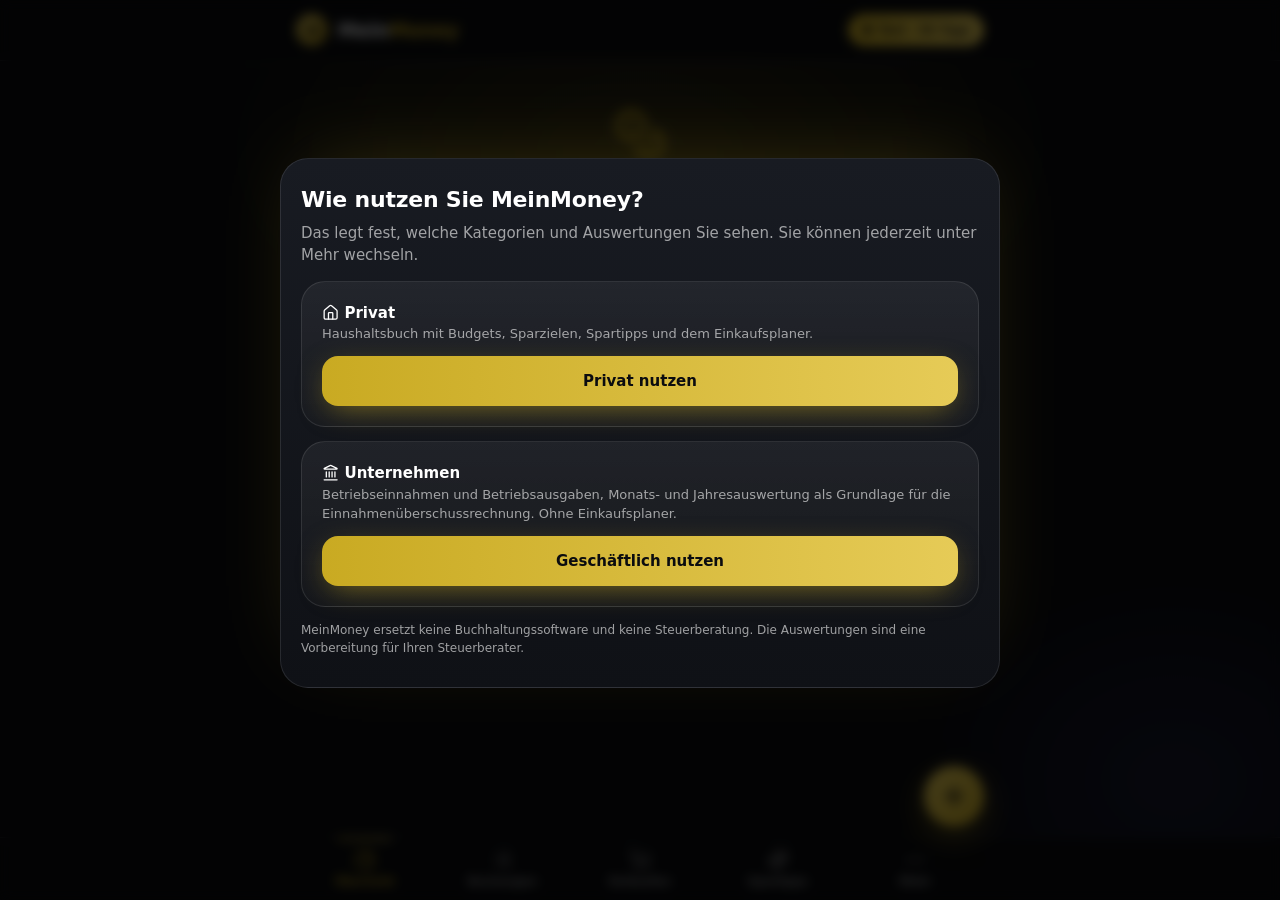
==== commit f3636d73: "Kuendigungsbalken nur fuer Abonnenten, AGB entsprechend angepasst Co-Authored-By: Claude Opus 5 <nor" ====
--- a/index.html
+++ b/index.html
@@ -255,6 +255,15 @@
 .steps li::before{content:counter(s);flex:none;width:26px;height:26px;border-radius:50%;background:var(--grad);color:#0B0C0F;font-weight:800;font-size:13px;display:flex;align-items:center;justify-content:center}
 .steps svg.i{color:var(--gold);width:1.2em;height:1.2em}
 .update{position:fixed;left:12px;right:12px;bottom:calc(146px + env(safe-area-inset-bottom));z-index:25;max-width:696px;margin:0 auto;display:flex;align-items:center;justify-content:space-between;gap:12px;padding:12px 14px;border-radius:18px;border:1px solid rgba(201,170,34,.5);background:linear-gradient(180deg,#1c1a10,#14151a);box-shadow:0 12px 40px -10px rgba(0,0,0,.7);font-size:14px}
+.chat{display:flex;flex-direction:column;gap:10px;max-height:52vh;overflow-y:auto;overscroll-behavior:contain;padding:2px}
+.msg{max-width:88%;align-self:flex-start;background:rgba(255,255,255,.06);border:1px solid var(--line);border-radius:16px 16px 16px 4px;padding:12px 14px;font-size:14px;line-height:1.5}
+.msg.me{align-self:flex-end;background:var(--gold-soft);border-color:rgba(201,170,34,.45);border-radius:16px 16px 4px 16px}
+.msg .chip{font-size:12px;padding:7px 11px}
+.tour{position:fixed;left:12px;right:12px;bottom:calc(84px + env(safe-area-inset-bottom));z-index:30;max-width:696px;margin:0 auto;padding:16px 18px 14px;border-radius:20px;border:1px solid rgba(201,170,34,.55);background:linear-gradient(180deg,#1c1a10,#14151a);box-shadow:0 18px 50px -10px rgba(0,0,0,.8);display:none}
+.tour.show{display:block}
+.tour .btns .btn{min-width:0}
+.tourskip{display:block;margin:10px auto 0;background:none;border:0;color:var(--mute);font-size:13px;text-decoration:underline;cursor:pointer;padding:6px}
+.tourhl{z-index:31;outline:2px solid var(--gold);outline-offset:3px;border-radius:14px}
 .legal{display:flex;flex-wrap:wrap;gap:8px 20px;margin-top:6px}
 .legal a{color:var(--mute);font-size:13px;text-decoration:none;transition:color .2s}
 .legal a:hover{color:var(--gold)}
@@ -268,7 +277,7 @@
   <div class="logo"><span class="coin">M</span><span>Mein<b>Money</b></span></div>
   <div class="pill" id="premPill" onclick="openPaywall()" role="button" tabindex="0">Premium</div>
 </div>
-<div class="killbar"><button type="button" onclick="openCancel()">Verträge hier kündigen <svg class="i" viewBox="0 0 24 24" fill="none" stroke="currentColor" stroke-width="2.2" stroke-linecap="round" stroke-linejoin="round" aria-hidden="true"><path d="m9 18 6-6-6-6"/></svg></button></div></header>
+<div class="killbar" id="killbar" hidden><button type="button" onclick="openCancel()">Verträge hier kündigen <svg class="i" viewBox="0 0 24 24" fill="none" stroke="currentColor" stroke-width="2.2" stroke-linecap="round" stroke-linejoin="round" aria-hidden="true"><path d="m9 18 6-6-6-6"/></svg></button></div></header>
 
 <main class="wrap" id="app"></main>
 
@@ -303,6 +312,8 @@
 
 <div class="modal" id="km" onclick="if(event.target===this)closeCat()"><div class="sheet" id="ksheet"></div></div>
 <div class="modal" id="mm"><div class="sheet" id="msheet"></div></div>
+<div class="modal" id="hm" onclick="if(event.target===this)closeHelp()"><div class="sheet" id="hsheet"></div></div>
+<div class="tour" id="tourbox"></div>
 
 <div class="modal" id="paywall" onclick="if(event.target===this)closePaywall()"><div class="sheet">
   <h3>MeinMoney <span class="gold">Premium</span></h3>
@@ -416,10 +427,10 @@
 }
 
 /* ---------- Zustand & Speicher ---------- */
-let S = {tx:[], rules:{}, rec:[], scans:{}, stmts:{}, budgets:{}, goals:[], paid:false, trialStart:null, choice:null, cancels:[], mode:null, biz:{ust:'klein',mixed:false,fy:1}, refCode:null, refBy:null, upl:0, customCats:[], shop:{store:null,seed:0,list:[],prefs:{budget:'',adults:2,kids:[],people:2,days:3,diet:'all',bio:false,meals:{f:false,l:false,a:true},excl:{lf:false,gf:false,nf:false},nou:false,no:[],basics:true},hist:[],plan:null}, shopTab:'list', ck:null, lastBackup:null, bkSnooze:null, instSnooze:null, inst:null, fb:{answers:[],asked:{},snooze:{},done:{},pending:{},off:false,sent:0}, ff:null, cx:null, month:null, tab:'home', filter:'', form:null, scan:null, gf:null, st:null, list:null};
+let S = {tx:[], rules:{}, rec:[], scans:{}, stmts:{}, budgets:{}, goals:[], paid:false, trialStart:null, choice:null, cancels:[], mode:null, biz:{ust:'klein',mixed:false,fy:1}, tourDone:false, tour:null, chat:null, refCode:null, refBy:null, upl:0, customCats:[], shop:{store:null,seed:0,list:[],prefs:{budget:'',adults:2,kids:[],people:2,days:3,diet:'all',bio:false,meals:{f:false,l:false,a:true},excl:{lf:false,gf:false,nf:false},nou:false,no:[],basics:true},hist:[],plan:null}, shopTab:'list', ck:null, lastBackup:null, bkSnooze:null, instSnooze:null, inst:null, fb:{answers:[],asked:{},snooze:{},done:{},pending:{},off:false,sent:0}, ff:null, cx:null, month:null, tab:'home', filter:'', form:null, scan:null, gf:null, st:null, list:null};
 const KEY='goldstueck_v2';
 const FREE_BUDGETS=3, FREE_GOALS=1, FREE_STMTS=1;
-const APP_VERSION='2026-09-24.5';   /* bei jeder Veröffentlichung erhöhen: daran erkennt die App, dass es eine neuere Version gibt */
+const APP_VERSION='2026-09-25.6';   /* bei jeder Veröffentlichung erhöhen: daran erkennt die App, dass es eine neuere Version gibt */
 /* Testphase: 8 Wochen Premium für alle. Danach endet Premium, und die App fragt nach der Entscheidung (Premium kaufen oder Basis). */
 const TRIAL_DAYS=56, DECIDE_DAY=56;
 function trialInfo(){
@@ -428,8 +439,8 @@
 }
 /* S.premium gilt als aktiv, wenn gekauft (paid) oder die Testphase noch läuft */
 Object.defineProperty(S,'premium',{get(){return S.paid||trialInfo().phase!=='ended';},set(v){S.paid=!!v;}});
-function load(){try{const j=JSON.parse(localStorage.getItem(KEY)||'null'); if(j){S.tx=j.tx||[];S.rules=j.rules||{};S.rec=j.rec||[];S.scans=j.scans||{};S.stmts=j.stmts||{};S.budgets=j.budgets||{};S.goals=j.goals||[];S.paid=!!j.paid;S.trialStart=j.trialStart||null;S.choice=j.choice||null;S.cancels=j.cancels||[];S.lastBackup=j.lastBackup||null;S.bkSnooze=j.bkSnooze||null;S.instSnooze=j.instSnooze||null;S.customCats=cleanCats(j.customCats);S.mode=j.mode==='biz'?'biz':(j.mode==='priv'?'priv':null);S.biz=cleanBiz(j.biz);S.refCode=refOk(j.refCode);S.refBy=refOk(j.refBy);S.upl=Math.max(0,Math.min(99999,Math.round(+j.upl||0)));S.shop=cleanShop(j.shop);S.fb=Object.assign(S.fb,j.fb||{});}}catch(e){}}
-function save(){try{localStorage.setItem(KEY,JSON.stringify({tx:S.tx,rules:S.rules,rec:S.rec,scans:S.scans,stmts:S.stmts,budgets:S.budgets,goals:S.goals,paid:S.paid,trialStart:S.trialStart,choice:S.choice,cancels:S.cancels,lastBackup:S.lastBackup,bkSnooze:S.bkSnooze,instSnooze:S.instSnooze,customCats:S.customCats,mode:S.mode,biz:S.biz,shop:S.shop,refCode:S.refCode,refBy:S.refBy,upl:S.upl,fb:S.fb}))}catch(e){toast('Speichern nicht möglich (Speicher voll oder gesperrt)')}}
+function load(){try{const j=JSON.parse(localStorage.getItem(KEY)||'null'); if(j){S.tx=j.tx||[];S.rules=j.rules||{};S.rec=j.rec||[];S.scans=j.scans||{};S.stmts=j.stmts||{};S.budgets=j.budgets||{};S.goals=j.goals||[];S.paid=!!j.paid;S.trialStart=j.trialStart||null;S.choice=j.choice||null;S.cancels=j.cancels||[];S.lastBackup=j.lastBackup||null;S.bkSnooze=j.bkSnooze||null;S.instSnooze=j.instSnooze||null;S.customCats=cleanCats(j.customCats);S.mode=j.mode==='biz'?'biz':(j.mode==='priv'?'priv':null);S.tourDone=!!j.tourDone;S.biz=cleanBiz(j.biz);S.refCode=refOk(j.refCode);S.refBy=refOk(j.refBy);S.upl=Math.max(0,Math.min(99999,Math.round(+j.upl||0)));S.shop=cleanShop(j.shop);S.fb=Object.assign(S.fb,j.fb||{});}}catch(e){}}
+function save(){try{localStorage.setItem(KEY,JSON.stringify({tx:S.tx,rules:S.rules,rec:S.rec,scans:S.scans,stmts:S.stmts,budgets:S.budgets,goals:S.goals,paid:S.paid,trialStart:S.trialStart,choice:S.choice,cancels:S.cancels,lastBackup:S.lastBackup,bkSnooze:S.bkSnooze,instSnooze:S.instSnooze,customCats:S.customCats,mode:S.mode,biz:S.biz,tourDone:S.tourDone,shop:S.shop,refCode:S.refCode,refBy:S.refBy,upl:S.upl,fb:S.fb}))}catch(e){toast('Speichern nicht möglich (Speicher voll oder gesperrt)')}}
 
 /* ---------- Helfer ---------- */
 const eur=(n,d=0)=>new Intl.NumberFormat('de-DE',{style:'currency',currency:'EUR',minimumFractionDigits:d,maximumFractionDigits:d}).format(n===0?0:n);
@@ -802,6 +813,8 @@
   <h2>Monatsbudgets pro Kategorie</h2><div class="card">
    ${EXP_CATS.map(c=>`<div class="row" style="padding:6px 0"><span><span class="dot" style="background:${CATS[c].c};display:inline-block"></span> ${c}</span><input class="f" style="width:110px;text-align:right;padding:8px 10px" inputmode="decimal" placeholder="kein Limit" value="${S.budgets[c]||''}" onchange="setBudget('${c}',this.value)" aria-label="Budget ${c}"></div>`).join('')}
    <p class="note">${S.premium?'Unbegrenzt viele Budgets.':`Gratis: bis zu ${FREE_BUDGETS} Budgets (${Object.keys(S.budgets).length} belegt).`}</p></div>
+  <h2>Hilfe</h2><div class="card"><div class="row"><div><b>Hilfe und Einführung</b><div class="mute sm">Fragen zur Bedienung beantworten, oder den Rundgang durch die App noch einmal starten.</div></div></div>
+   <div class="btns" style="margin-top:12px"><button class="btn" onclick="openHelp()">${ic('sparkles')} Frage stellen</button><button class="btn ghost" onclick="tourStart()">Rundgang starten</button></div></div>
   <h2>Nutzungsart</h2><div class="card"><div class="row"><div><b>${isBiz()?'Unternehmen':'Privat'}</b><div class="mute sm">${isBiz()?'Betriebseinnahmen, Betriebsausgaben und Auswertung für die Einnahmenüberschussrechnung.':'Haushaltsbuch mit Budgets, Sparzielen und Einkaufsplaner.'}</div></div>
    <button class="btn sm" onclick="openMode()">Wechseln</button></div>
    <p class="note">Private und geschäftliche Buchungen bleiben getrennt. Beim Wechsel geht nichts verloren.</p></div>
@@ -2226,13 +2239,175 @@
   document.getElementById('mm').classList.remove('show'); S.mo=null;
   S.tab='home'; S.month=null; render(); window.scrollTo(0,0);
   toast(S.mode==='biz'?'Unternehmens-Modus aktiv':'Privat-Modus aktiv');
-}
+  if(!S.tourDone) setTimeout(tourStart,500);   /* Einführung direkt nach der Frage, überspringbar */
+}
+/* ---------- Hilfe: Wissensstand, Suche und Einführung ---------- */
+/* Alles läuft auf dem Gerät. Es gibt keine KI und keine Verbindung nach außen, nur einen Abgleich
+   der Frage mit den hinterlegten Stichwörtern. Was die App nicht weiß, sagt sie offen. */
+const HELP=[
+ {t:'Buchung erfassen',k:'buchung erfassen eintragen eingeben hinzufügen anlegen neue ausgabe einnahme plus knopf',
+  a:'Tippen Sie auf das <b>+</b> rechts über der unteren Leiste. Wählen Sie oben <b>Ausgabe</b> oder <b>Einnahme</b>, geben Sie Betrag, Beschreibung, Kategorie und Datum ein und speichern Sie. Die Kategorie schlägt die App anhand der Beschreibung vor.'},
+ {t:'Buchung ändern',k:'ändern ändere abändern anpassen bearbeiten korrigieren falsch stift buchung umbuchen',
+  a:'Tippen Sie in der Liste auf den <b>Stift</b> neben der Buchung. Sie finden die Liste unter <b>Buchungen</b> oder indem Sie auf der Übersicht auf Einnahmen, Ausgaben oder ein Stück des Diagramms tippen.'},
+ {t:'Buchung löschen',k:'löschen lösche entfernen weg wegmachen stornieren doppelt falsch erfasst raus',
+  a:'Neben jeder Buchung steht ein <b>X</b>, in der Liste unter Buchungen und in den Listen, die sich aus der Übersicht öffnen. In der Bearbeiten-Maske gibt es unten <b>Buchung löschen</b>. Es kommt immer eine Rückfrage.'},
+ {t:'Vorzeichen falsch',k:'vorzeichen falsch minus plus gutschrift als ausgabe erkannt einnahme ausgabe vertauscht',
+  a:'Öffnen Sie die Buchung über den <b>Stift</b> und schalten Sie oben von <b>Ausgabe</b> auf <b>Einnahme</b> oder umgekehrt. Das ist besser als löschen, weil sonst der Betrag auf beiden Seiten fehlt.'},
+ {t:'Kassenzettel scannen',k:'kassenzettel beleg scannen foto fotografieren bon quittung abfotografieren kamera',
+  a:'Tippen Sie auf <b>+</b> und dann auf <b>Foto aufnehmen</b> oder <b>PDF / Bild hochladen</b>. Die App liest Händler, Datum, Summe und Positionen <b>auf Ihrem Gerät</b> aus. Das Foto wird nicht gespeichert und nicht hochgeladen. Prüfen Sie das Ergebnis, bevor Sie speichern.'},
+ {t:'Positionen eigene Kategorie',k:'position positionen einzeln kategorie zigaretten tabak aufteilen splitten teilen beleg',
+  a:'Nach dem Scan steht unter <b>Positionen erkannt</b> jede Zeile mit einem Auswahlfeld. Stellen Sie einzelne Positionen um, etwa Zigaretten auf Tabak. Die App legt dann pro Kategorie eine eigene Buchung an, der Gesamtbetrag bleibt gleich.'},
+ {t:'Kontoauszug hochladen',k:'kontoauszug auszug importieren hochladen bank pdf csv umsätze einlesen',
+  a:'Auf der Übersicht <b>Kontoauszug hochladen</b> oder unter Mehr. Nehmen Sie das PDF oder die CSV aus Ihrem Online-Banking, kein Foto und keinen Scan. In der Vorschau prüfen Sie jede Zeile, wählen Kategorien und haken ab, was übernommen werden soll.'},
+ {t:'Bank-Zugangsdaten',k:'bank login zugangsdaten passwort pin tan konto verbinden sicherheit bankdaten',
+  a:'MeinMoney fragt <b>niemals</b> nach Ihren Bankdaten. Es gibt keinen Bank-Login. Sie laden den Auszug selbst aus Ihrem Online-Banking herunter und hier hoch. Er wird nur auf Ihrem Gerät gelesen.'},
+ {t:'Dauerauftrag',k:'dauerauftrag wiederkehrend wiederholen jeden monat miete gehalt regelmäßig abo automatisch',
+  a:'Haken Sie beim Erfassen <b>Regelmäßig wiederholen</b> an und wählen Sie den Takt: monatlich, vierteljährlich, halbjährlich oder jährlich. Ohne Auswahl gilt monatlich. Die App bucht ab dem Startdatum automatisch weiter.'},
+ {t:'Dauerauftrag nachträglich',k:'dauerauftrag nachträglich rückwirkend vorhandene buchung markieren entfernen',
+  a:'Öffnen Sie eine vorhandene Buchung über den <b>Stift</b> und setzen Sie den Haken. Gleiche Buchungen aus früheren Monaten werden mit verknüpft, und die Folgemonate werden sofort nachgebucht. Haken entfernen löscht den Dauerauftrag wieder, die Buchungen bleiben.'},
+ {t:'Kategorien anlegen',k:'kategorie kategorien eigene neue anlegen erstellen ändern umbenennen farbe symbol stichwort',
+  a:'Unter <b>Mehr › Eigene Kategorien</b> oder beim Erfassen über den Chip <b>Neue Kategorie</b>. Sie wählen Name, Art, Farbe, Symbol und optional Stichwörter. Wer etwa „Fressnapf, Tierarzt" einträgt, dem sortiert die App solche Buchungen künftig von allein zu.'},
+ {t:'Budget setzen',k:'budget limit grenze monatsbudget höchstbetrag budgets festlegen',
+  a:'Unter <b>Mehr › Monatsbudgets pro Kategorie</b>. Tragen Sie einen Betrag ein, und die Übersicht zeigt einen Balken mit Ihrem Stand. Budgets gibt es nur im Privat-Modus.'},
+ {t:'Sparziel',k:'sparziel ziel sparen ansparen urlaub notgroschen zielbetrag',
+  a:'Unter <b>Mehr › Neues Sparziel</b>. Sie geben Name, Zielbetrag und optional ein Datum an und pflegen den gesparten Stand selbst.'},
+ {t:'Prognose',k:'prognose vorhersage monatsende hochgerechnet schätzung voraussichtlich wie berechnet',
+  a:'Die Übersicht zeigt, was am Monatsende voraussichtlich übrig bleibt. Tippen Sie auf <b>Wie kommt die Prognose zustande?</b>, dann sehen Sie die ganze Rechnung: bisherige Ausgaben, Tagesschnitt, Hochrechnung auf die Resttage und noch offene Fixkosten.'},
+ {t:'Spartipps',k:'spartipp spartipps tipp sparpotenzial vorschläge sparen wie berechnet woher',
+  a:'Die Tipps entstehen allein aus Ihren eigenen Buchungen. Unter jedem Tipp steht <b>Wie kommt die App darauf?</b> mit Regel, Zahlen und den zugrunde liegenden Buchungen. Wir vermitteln nichts und bekommen keine Provisionen.'},
+ {t:'Einkaufsplaner',k:'einkaufen einkaufsplaner einkaufsliste liste supermarkt laden rezepte speiseplan korb budget einkauf',
+  a:'Im Reiter <b>Einkaufen</b>. Sie wählen Ihren Laden, führen eine Einkaufsliste, lassen sich aus einem Budget einen Speiseplan mit Einkaufskorb zusammenstellen und stöbern in über 200 Rezepten. Die Preise sind Richtwerte, keine tagesaktuellen Angebote.'},
+ {t:'Preisschild fotografieren',k:'preisschild preis foto scannen laden artikel erfassen einkaufsliste preis',
+  a:'Im Reiter Einkaufen unter der Eingabezeile: <b>Preisschild fotografieren</b>. Die App liest Artikel und Preis aus und blendet Grundpreise je Kilo oder Liter aus. Prüfen Sie beides, bevor Sie es übernehmen.'},
+ {t:'Privat oder Unternehmen',k:'privat unternehmen geschäftlich modus wechseln firma gewerbe umstellen nutzungsart',
+  a:'Beim ersten Start fragt die App danach, wechseln können Sie unter <b>Mehr › Nutzungsart</b>. Beide Bereiche haben eigene Buchungen und Kategorien und sehen sich nicht gegenseitig. Es geht nichts verloren.'},
+ {t:'Einnahmenüberschussrechnung',k:'eür euer einnahmenüberschussrechnung steuer steuerberater export excel tabelle auswertung geschäftsjahr umsatz gewinn',
+  a:'Im Unternehmens-Modus im Reiter <b>Auswertung</b>. Dort finden Sie Monat und Geschäftsjahr mit Überschuss und Aufschlüsselung, dazu den Export als Tabelle für Excel oder Google Sheets. <b>Wichtig:</b> Das ist eine Vorbereitung für Ihren Steuerberater und keine Buchführung nach GoBD.'},
+ {t:'Umsatzsteuer',k:'umsatzsteuer ust mehrwertsteuer vorsteuer zahllast kleinunternehmer netto brutto 19 7 prozent',
+  a:'Im Reiter Auswertung unter Einstellungen wählen Sie <b>Kleinunternehmer § 19</b> oder <b>Regelbesteuert</b>. Bei Regelbesteuerung geben Sie Bruttobeträge ein, wählen je Buchung 19 %, 7 % oder ohne, und die App rechnet Netto, Umsatzsteuer und Zahllast heraus. Ohne Angabe rechnet sie mit 19 %.'},
+ {t:'Sicherung',k:'sicherung backup speichern exportieren wiederherstellen gerätewechsel datenverlust neues handy umziehen',
+  a:'Unter <b>Mehr › Sicherung</b>. Laden Sie regelmäßig eine Datei herunter, besonders vor einem Gerätewechsel. Über <b>Sicherung einspielen</b> holen Sie alles zurück. Ihre Daten liegen nur auf diesem Gerät, es gibt keine Kopie bei uns.'},
+ {t:'Daten weg',k:'daten weg verschwunden leer alles gelöscht verloren browser gelöscht nichts mehr da',
+  a:'Die Daten hängen am Browser dieses Geräts und an der Adresse. Sie verschwinden, wenn Sie die Browserdaten löschen, den privaten Modus nutzen oder das Gerät wechseln. Falls Sie eine Sicherungsdatei haben, spielen Sie sie unter Mehr wieder ein. Ohne Sicherung lassen sie sich leider nicht wiederherstellen.'},
+ {t:'Datenschutz',k:'datenschutz daten sicher wo gespeichert cloud server hochgeladen privat dsgvo wer sieht',
+  a:'Alles bleibt auf Ihrem Gerät. Buchungen, Fotos und Kontoauszüge werden hier ausgewertet und nicht hochgeladen. Es gibt keine Konten, keine Werbung, kein Tracking und keinen Datenverkauf.'},
+ {t:'Als App installieren',k:'installieren app startbildschirm home homescreen downloaden icon symbol handy',
+  a:'Auf dem iPhone in Safari über <b>Teilen › Zum Home-Bildschirm</b>, auf Android über das Browser-Menü <b>Zum Startbildschirm hinzufügen</b>. Danach startet MeinMoney wie eine normale App. Einen Hinweis dazu finden Sie auch unter Mehr.'},
+ {t:'Premium und Preise',k:'premium preis kosten abo bezahlen testphase gratis kostenlos basis wieviel euro monat jahr',
+  a:'Die ersten 8 Wochen sind alle Funktionen frei. Danach entscheiden Sie: Die Basis-Version bleibt kostenlos, Premium kostet 3,99 € im Monat oder 29,99 € im Jahr. Es gibt keine Werbung und keine versteckten Kosten.'},
+ {t:'Was bleibt in der Basis-Version',k:'basis kostenlos was bleibt verliere ich grenzen limit eingeschränkt nach testphase',
+  a:'Alles, was Sie erstellt haben, bleibt erhalten und nutzbar: Buchungen, Budgets, Sparziele, eigene Kategorien, Einkaufsliste und Ihr letzter Speiseplan. Begrenzt ist nur Neues, etwa 5 Scans und 1 Kontoauszug pro Monat.'},
+ {t:'Kündigen',k:'kündigen kündigung abo beenden stoppen abbestellen vertrag',
+  a:'Ganz oben ist immer der Balken <b>Verträge hier kündigen</b> sichtbar. Dort führt Sie die App durch die Kündigung.'},
+ {t:'Feedback',k:'feedback fehler melden bug problem verbesserung vorschlag kontakt support hilfe email',
+  a:'Unter <b>Mehr › Feedback geben</b>. Ihre Nachricht geht als E-Mail heraus, nur mit dem, was Sie schreiben, plus Gerät und Version. Buchungsinhalte werden nie mitgeschickt.'},
+ {t:'Beispieldaten',k:'beispiel demo testdaten ausprobieren anschauen beispieldaten laden',
+  a:'Auf der leeren Übersicht steht <b>Oder erst mit Beispieldaten ansehen</b>, ebenso unter Mehr. Achtung: Beispieldaten ersetzen vorhandene Buchungen, die App fragt vorher nach.'},
+ {t:'Diagramm',k:'diagramm kreis chart grafik auswertung wohin geht das geld verlauf kategorie anteil',
+  a:'Auf der Übersicht sehen Sie unter <b>Wohin geht das Geld?</b> die Aufteilung nach Kategorie und darunter den Verlauf über die Monate. Tippen Sie auf ein Stück oder einen Eintrag darunter, um die zugehörigen Buchungen zu sehen.'},
+ {t:'Monat wechseln',k:'monat wechseln vormonat zurück blättern anderer monat auswählen zeitraum',
+  a:'Oben über den Zahlen stehen Pfeile links und rechts neben dem Monatsnamen. Damit blättern Sie durch alle Monate, in denen Sie Buchungen haben.'},
+ {t:'Abo-Radar',k:'abo radar abos verträge wiederkehrende zahlungen erkannt netflix spotify jahreskosten',
+  a:'Unter <b>Spartipps</b> listet das Abo- und Vertrags-Radar alle Zahlungen, die regelmäßig in gleicher Höhe wiederkehren, mit Monats- und Jahreskosten. So sehen Sie schnell, was sich zu kündigen lohnt.'},
+ {t:'Weiterempfehlen',k:'empfehlen teilen weitersagen freunde link einladen empfehlung',
+  a:'Unter <b>Mehr › MeinMoney weiterempfehlen</b>. Ein Tipp öffnet das Teilen-Menü Ihres Handys mit fertigem Text und Link.'},
+ {t:'Einführung nochmal',k:'einführung tour guide rundgang nochmal erklärung anleitung neu starten hilfe',
+  a:'Unter <b>Mehr › Hilfe und Einführung</b> starten Sie den Rundgang jederzeit neu.'}
+];
+const HELP_TOP=['Buchung erfassen','Kassenzettel scannen','Kontoauszug hochladen','Sicherung','Datenschutz','Premium und Preise'];
+const hNorm=s=>String(s).toLowerCase().replace(/[äÄ]/g,'a').replace(/[öÖ]/g,'o').replace(/[üÜ]/g,'u').replace(/ß/g,'ss').replace(/[^a-z0-9 ]/g,' ').replace(/\s+/g,' ').trim();
+/* Frage mit den Stichwörtern abgleichen: längere Treffer zählen mehr */
+function helpFind(q){
+  const STOP=' wie was wo wer wann warum ich mir mich mein meine meinem meinen der die das den dem ein eine einen ist sind kann man und oder fuer mit von bei auf aus sich es im in zu zum zur nicht auch noch mal bitte hallo danke app ';
+  const words=hNorm(q).split(' ').filter(w=>w.length>=3&&!STOP.includes(' '+w+' '));
+  if(!words.length) return [];
+  return HELP.map(h=>{
+    const keys=hNorm(h.t+' '+h.k).split(' ');
+    let sc=0;
+    words.forEach(w=>{
+      let best=0;
+      keys.forEach(k=>{
+        if(k===w) best=Math.max(best,w.length*2);
+        /* deutsche Wortformen: scanne/scannen, loesche/loeschen, installiere/installieren */
+        else if(w.length>=5&&k.length>=5&&(k.startsWith(w)||w.startsWith(k))) best=Math.max(best,w.length*2-2);
+      });
+      sc+=best;
+    });
+    return {h,sc};
+  }).filter(x=>x.sc>=6).sort((a,b)=>b.sc-a.sc).slice(0,3).map(x=>x.h);
+}
+function openHelp(){
+  if(!S.chat||!S.chat.length) S.chat=[{me:false,a:'Hallo! Ich beantworte Fragen zur Bedienung von MeinMoney. Schreiben Sie Ihre Frage, oder tippen Sie unten auf ein Thema.',tips:HELP_TOP}];
+  renderHelp(); document.getElementById('hm').classList.add('show');
+}
+function closeHelp(){document.getElementById('hm').classList.remove('show');}
+function renderHelp(){
+  const box=document.getElementById('hsheet'); if(!box) return;
+  box.innerHTML=`<div class="row" style="margin-bottom:10px"><h3>${ic('sparkles')} Hilfe</h3><button class="del" style="font-size:20px" onclick="closeHelp()" aria-label="Schließen">${ic('x')}</button></div>
+   <div class="chat" id="chatlog">${S.chat.map(m=>m.me
+     ? `<div class="msg me">${esc(m.a)}</div>`
+     : `<div class="msg">${m.a}${m.tips&&m.tips.length?`<div class="chips" style="margin-top:10px">${m.tips.map(t=>`<button type="button" class="chip" onclick="helpAsk('${esc(jsq(t))}')">${esc(t)}</button>`).join('')}</div>`:''}</div>`).join('')}</div>
+   <form class="row" style="gap:8px;margin-top:12px" onsubmit="helpSend(event)"><input class="f" id="hq" placeholder="Ihre Frage, z. B. Wie scanne ich einen Bon?" maxlength="120" autocomplete="off" aria-label="Frage eingeben"><button class="btn sm" type="submit" style="flex:none;width:auto;padding:13px 14px" aria-label="Senden">${ic('chevR')}</button></form>
+   <p class="note">Die Antworten sind fest in der App hinterlegt. Es wird nichts gesendet und nichts gespeichert. Für alles Weitere nutzen Sie bitte ${'<a href="#" onclick="closeHelp();openFeedback();return false" class="gold">Feedback</a>'}.</p>`;
+  const l=document.getElementById('chatlog'); if(l) l.scrollTop=l.scrollHeight;
+}
+function helpSend(e){ e.preventDefault(); const el=document.getElementById('hq'); const q=(el?el.value:'').trim(); if(!q) return; if(el) el.value=''; helpAsk(q); }
+function helpAsk(q){
+  S.chat.push({me:true,a:q});
+  const hits=helpFind(q);
+  if(!hits.length) S.chat.push({me:false,a:'Dazu habe ich leider nichts hinterlegt. Vielleicht hilft eines dieser Themen. Wenn nicht, schreiben Sie uns bitte über Feedback, dann nehmen wir die Antwort auf.',tips:HELP_TOP});
+  else {
+    S.chat.push({me:false,a:`<b>${esc(hits[0].t)}</b><br>${hits[0].a}`,tips:hits.slice(1).map(h=>h.t)});
+  }
+  if(S.chat.length>40) S.chat=S.chat.slice(-40);
+  renderHelp();
+}
+/* ---------- Einführung beim ersten Start ---------- */
+function tourSteps(){
+  const biz=isBiz();
+  return [
+   {tab:'home',sel:null,t:'Willkommen bei MeinMoney',a:'In einer Minute zeige ich Ihnen, wo was liegt. Sie können jederzeit auf Überspringen tippen.'},
+   {tab:'home',sel:'.fab',t:'Buchungen erfassen',a:'Über das <b>+</b> erfassen Sie Einnahmen und Ausgaben. Dort können Sie auch einen Kassenzettel fotografieren, die App liest ihn auf Ihrem Gerät aus.'},
+   {tab:'home',sel:'nav button[data-t=home]',t:'Übersicht',a:biz?'Hier sehen Sie Ihre betrieblichen Zahlen des Monats, das Diagramm und den Verlauf.':'Hier sehen Sie, was am Monatsende voraussichtlich übrig bleibt, wohin Ihr Geld fließt und wie sich die Monate entwickeln. Tippen Sie auf eine Zahl, um die Buchungen dahinter zu sehen.'},
+   {tab:'tx',sel:'nav button[data-t=tx]',t:'Buchungen',a:'Alle Buchungen des Monats, durchsuchbar. Der Stift ändert eine Buchung, das X löscht sie.'},
+   biz
+    ? {tab:'shop',sel:'nav button[data-t=shop]',t:'Auswertung',a:'Monat und Geschäftsjahr mit Überschuss, Umsatzsteuer und Export als Tabelle für Ihren Steuerberater.'}
+    : {tab:'shop',sel:'nav button[data-t=shop]',t:'Einkaufen',a:'Einkaufsliste, Speiseplan im Budget und über 200 Rezepte. Preise sind Richtwerte, keine Angebote.'},
+   {tab:'tips',sel:'nav button[data-t=tips]',t:'Spartipps',a:'Tipps aus Ihren eigenen Zahlen, dazu das Abo-Radar. Unter jedem Tipp steht, wie die App darauf kommt.'},
+   {tab:'more',sel:'nav button[data-t=more]',t:'Mehr',a:'Kontoauszug hochladen, eigene Kategorien, Budgets, Sicherung und die Nutzungsart. <b>Legen Sie regelmäßig eine Sicherung an</b>, Ihre Daten liegen nur auf diesem Gerät.'},
+   {tab:'more',sel:null,t:'Fertig',a:'Das war alles. Fragen beantwortet der Hilfe-Chat unter <b>Mehr › Hilfe und Einführung</b>, jederzeit erreichbar.'}
+  ];
+}
+function tourStart(){ S.tour={i:0}; tourShow(); }
+function tourShow(){
+  const T=tourSteps(), st=T[S.tour.i]; if(!st){ tourEnd(true); return; }
+  if(S.tab!==st.tab){ S.tab=st.tab; render(); }
+  document.querySelectorAll('.tourhl').forEach(e=>e.classList.remove('tourhl'));
+  if(st.sel){ const e=document.querySelector(st.sel); if(e) e.classList.add('tourhl'); }
+  const box=document.getElementById('tourbox');
+  box.innerHTML=`<div class="row" style="align-items:flex-start"><b>${esc(st.t)}</b><span class="mute sm" style="flex:none">${S.tour.i+1} von ${T.length}</span></div>
+   <p class="sm" style="margin:8px 0 0">${st.a}</p>
+   <div class="btns" style="margin-top:14px">${S.tour.i?`<button class="btn ghost sm" onclick="tourGo(-1)">Zurück</button>`:''}
+    <button class="btn sm" onclick="tourGo(1)">${S.tour.i===T.length-1?'Fertig':'Weiter'}</button></div>
+   <button class="tourskip" onclick="tourEnd(true)">Überspringen</button>`;
+  box.classList.add('show');
+  window.scrollTo(0,0);
+}
+function tourGo(d){ S.tour.i+=d; tourShow(); }
+function tourEnd(done){
+  document.querySelectorAll('.tourhl').forEach(e=>e.classList.remove('tourhl'));
+  const b=document.getElementById('tourbox'); if(b) b.classList.remove('show');
+  S.tour=null; if(done){ S.tourDone=true; save(); }
+  S.tab='home'; render(); window.scrollTo(0,0);
+}
+
 /* ---------- Render ---------- */
 function render(keepScroll){
   const y=window.scrollY, ms=months();
   if(!S.month||!ms.includes(S.month)) S.month=ms[ms.length-1]||mk(today());
   document.getElementById('app').innerHTML={home:vHome,tx:vTx,shop:isBiz()?vBiz:vShop,tips:vTips,more:vMore}[S.tab]();
   document.querySelectorAll('nav button').forEach(b=>b.classList.toggle('on',b.dataset.t===S.tab));
+  const kb=document.getElementById('killbar'); if(kb) kb.hidden=!S.paid;
   const ns=document.getElementById('navShop');
   if(ns) ns.innerHTML=isBiz()?navIco('fileText')+'Auswertung':navIco('cart')+'Einkaufen';
   const p=document.getElementById('premPill'), ti=trialInfo();p.classList.toggle('on',S.premium);p.innerHTML=ic('star')+' '+(S.paid?'Premium aktiv':ti.phase!=='ended'?`Test · ${ti.left} Tage`:'Premium');
@@ -2243,6 +2418,7 @@
 load(); rebuildCats(); fixCats(); catchRef(); autoPost();
 if(!S.trialStart){S.trialStart=today();save();}   /* Testphase startet beim ersten Öffnen */
 if(!S.mode) setTimeout(()=>openMode(true),400);   /* Frage nach der Nutzungsart, auch bei vorhandenen Daten */
+else if(!S.tourDone) setTimeout(tourStart,600);      /* Einführung für alle, die sie noch nicht gesehen haben */
 render();
 /* Direktlink zur Kündigung, z. B. von der Website: …/#kuendigen */
 if(location.hash==='#kuendigen') setTimeout(openCancel,250);
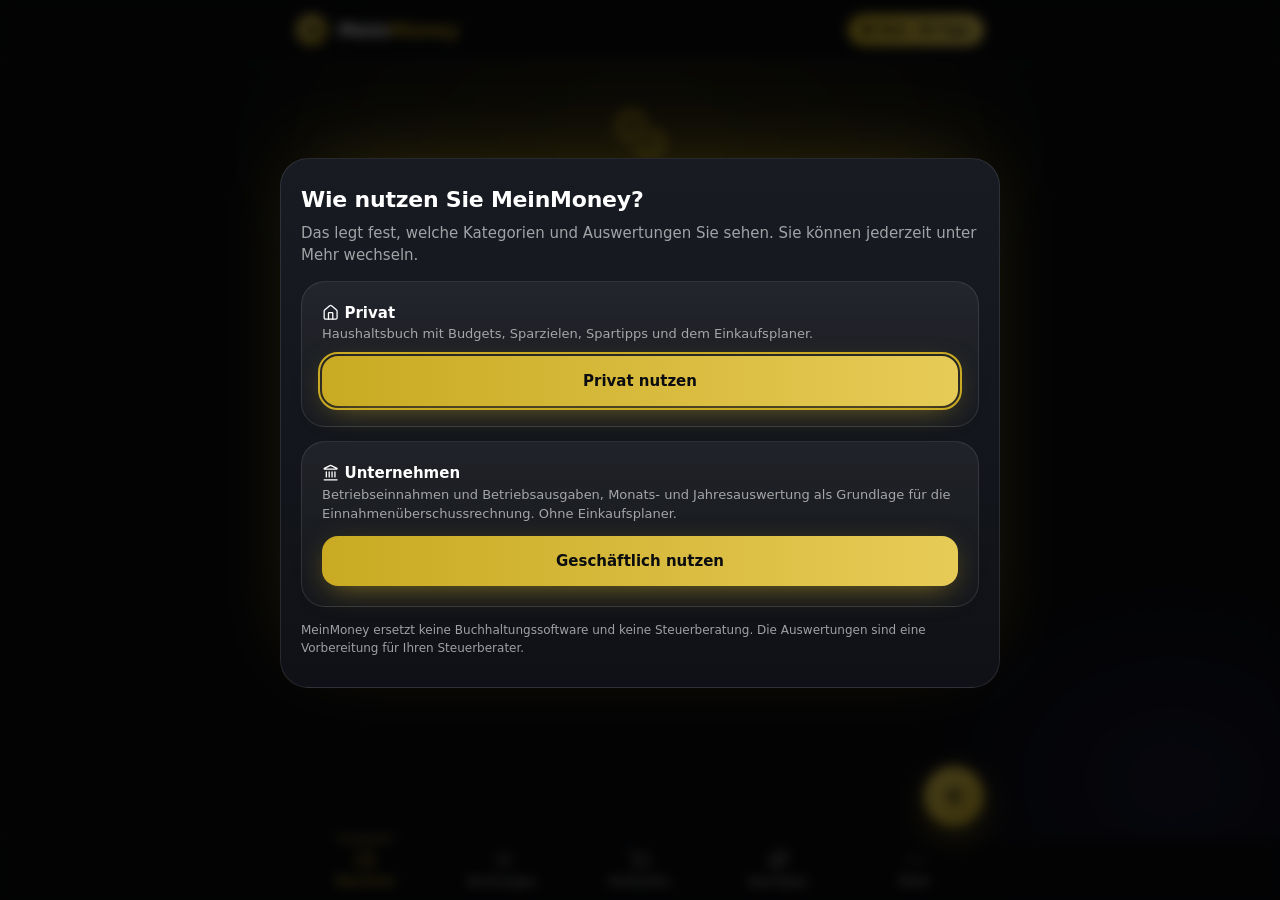
==== commit 486afa92: "Design-Team Runde 1: Barrierefreiheit, Farbkonflikte, Texte, Beispieldaten fuer Unternehmen Co-Autho" ====
--- a/index.html
+++ b/index.html
@@ -77,7 +77,7 @@
 .kpi .lbl{font-size:12px;color:var(--mute);margin-bottom:4px}
 .kpi .val{font-size:22px;font-weight:800;letter-spacing:-.01em}
 .monthbar{display:flex;align-items:center;justify-content:space-between;margin:20px 0 8px}
-.monthbar button{background:rgba(255,255,255,.04);border:1px solid var(--line);color:var(--text);width:42px;height:42px;border-radius:14px;font-size:18px;cursor:pointer;transition:all .3s}
+.monthbar button{min-width:44px;min-height:44px;background:rgba(255,255,255,.04);border:1px solid var(--line);color:var(--text);width:42px;height:42px;border-radius:14px;font-size:18px;cursor:pointer;transition:all .3s}
 .monthbar button:not(:disabled):hover{border-color:rgba(201,170,34,.5);color:var(--gold);transform:translateY(-1px)}
 .monthbar button:disabled{opacity:.3;cursor:default}
 .monthbar .m{font-weight:800;font-size:19px;letter-spacing:-.01em}
@@ -114,9 +114,9 @@
 .tx:last-child{border:0}
 .tx .d{flex:1;min-width:0}
 .tx .d .t1{white-space:nowrap;overflow:hidden;text-overflow:ellipsis;font-weight:500}
-.tx select{background:rgba(255,255,255,.06);color:var(--mute);border:1px solid var(--line);border-radius:10px;font-size:12px;padding:4px 8px;margin-top:4px;max-width:100%}
+.tx select{background:rgba(255,255,255,.06);color:var(--mute);border:1px solid var(--line);border-radius:10px;font-size:13px;padding:7px 10px;margin-top:4px;max-width:100%}
 .tx select option{background:#171A21;color:#fff}
-.tx .del{background:none;border:0;color:var(--mute);font-size:16px;cursor:pointer;padding:8px;border-radius:10px;transition:all .2s}
+.tx .del{background:none;border:0;color:var(--mute);font-size:16px;cursor:pointer;padding:8px;border-radius:10px;transition:all .2s;min-width:44px;min-height:44px;display:inline-flex;align-items:center;justify-content:center}
 .tx .del:hover,.del:hover{color:var(--gold);background:rgba(255,255,255,.06)}
 .del{background:none;border:0;color:var(--mute);cursor:pointer;border-radius:10px;padding:6px 8px;line-height:1}
 .items{font-size:12px;color:var(--mute);margin:6px 0 0;padding-left:0;list-style:none}
@@ -134,7 +134,7 @@
 
 input.f,select.f,input[type=search]{width:100%;background:rgba(255,255,255,.05);color:var(--text);border:1px solid var(--line);border-radius:16px;padding:13px 14px;font-size:15px;transition:border-color .2s,box-shadow .2s}
 input.f:focus,select.f:focus,input[type=search]:focus{outline:none;border-color:rgba(201,170,34,.7);box-shadow:0 0 0 3px rgba(201,170,34,.15)}
-input::placeholder{color:rgba(255,255,255,.35)}
+input::placeholder,textarea::placeholder{color:rgba(255,255,255,.5)}
 label.fl{display:block;font-size:12px;color:var(--mute);margin:16px 0 6px}
 .amtin{font-size:36px;font-weight:800;text-align:center;padding:16px}
 .seg{display:grid;grid-template-columns:1fr 1fr;background:rgba(255,255,255,.05);border-radius:16px;padding:4px;gap:4px}
@@ -142,11 +142,11 @@
 .seg button.on.e{background:var(--neg);color:#0B0C0F}
 .seg button.on.i{background:var(--pos);color:#0B0C0F}
 .chips{display:flex;flex-wrap:wrap;gap:8px}
-.chip{border:1px solid var(--line);background:rgba(255,255,255,.05);color:var(--text);border-radius:99px;padding:9px 14px;font-size:13px;cursor:pointer;display:flex;align-items:center;gap:6px;transition:all .25s}
+.chip{border:1px solid var(--line);background:rgba(255,255,255,.05);color:var(--text);border-radius:99px;padding:12px 14px;font-size:13px;cursor:pointer;display:flex;align-items:center;gap:6px;transition:all .25s}
 .chip:hover{border-color:rgba(201,170,34,.5);transform:translateY(-1px)}
 .chip.on{border-color:rgba(201,170,34,.7);background:var(--gold-soft);color:var(--gold);font-weight:700}
 .chk{display:flex;align-items:center;gap:10px;margin-top:16px;font-size:14px}
-.chk input{width:20px;height:20px;accent-color:#C9AA22}
+.chk input{width:24px;height:24px;accent-color:var(--gold);flex:none}
 .scanbtn{display:flex;align-items:center;gap:12px;width:100%;border:1.5px dashed rgba(201,170,34,.45);background:var(--gold-soft);color:var(--text);border-radius:20px;padding:16px;cursor:pointer;text-align:left;margin-top:14px;transition:all .3s}
 .scanbtn:hover{transform:translateY(-2px);border-color:var(--gold);background:rgba(201,170,34,.2)}
 .scanbtn .e{font-size:28px}
@@ -258,14 +258,17 @@
 .chat{display:flex;flex-direction:column;gap:10px;max-height:52vh;overflow-y:auto;overscroll-behavior:contain;padding:2px}
 .msg{max-width:88%;align-self:flex-start;background:rgba(255,255,255,.06);border:1px solid var(--line);border-radius:16px 16px 16px 4px;padding:12px 14px;font-size:14px;line-height:1.5}
 .msg.me{align-self:flex-end;background:var(--gold-soft);border-color:rgba(201,170,34,.45);border-radius:16px 16px 4px 16px}
-.msg .chip{font-size:12px;padding:7px 11px}
+.msg .chip{font-size:12px;padding:8px 12px}
 .tour{position:fixed;left:12px;right:12px;bottom:calc(84px + env(safe-area-inset-bottom));z-index:30;max-width:696px;margin:0 auto;padding:16px 18px 14px;border-radius:20px;border:1px solid rgba(201,170,34,.55);background:linear-gradient(180deg,#1c1a10,#14151a);box-shadow:0 18px 50px -10px rgba(0,0,0,.8);display:none}
 .tour.show{display:block}
 .tour .btns .btn{min-width:0}
 .tourskip{display:block;margin:10px auto 0;background:none;border:0;color:var(--mute);font-size:13px;text-decoration:underline;cursor:pointer;padding:6px}
 .tourhl{z-index:31;outline:2px solid var(--gold);outline-offset:3px;border-radius:14px}
+.sr-only{position:absolute;width:1px;height:1px;padding:0;margin:-1px;overflow:hidden;clip:rect(0,0,0,0);white-space:nowrap;border:0}
+.scanbtn:disabled{opacity:.5;pointer-events:none}
+.card.flush{padding:4px 16px}
 .legal{display:flex;flex-wrap:wrap;gap:8px 20px;margin-top:6px}
-.legal a{color:var(--mute);font-size:13px;text-decoration:none;transition:color .2s}
+.legal a{color:var(--mute);font-size:13px;text-decoration:none;transition:color .2s;padding:6px 0;display:inline-block}
 .legal a:hover{color:var(--gold)}
 @media(min-width:720px){.sheet{border-radius:28px;margin-bottom:6vh}.modal{align-items:center}}
 @media(prefers-reduced-motion:reduce){*,*::before,*::after{animation:none!important;transition-duration:.01ms!important}}
@@ -273,9 +276,9 @@
 </head>
 <body>
 <div class="glow" aria-hidden="true"><i></i><i></i></div>
-<header><div class="wrap">
+<header><h1 class="sr-only">MeinMoney – Ihr Haushaltsbuch</h1><div class="wrap">
   <div class="logo"><span class="coin">M</span><span>Mein<b>Money</b></span></div>
-  <div class="pill" id="premPill" onclick="openPaywall()" role="button" tabindex="0">Premium</div>
+  <div class="pill" id="premPill" onclick="openPaywall()" onkeydown="if(event.key==='Enter'||event.key===' '){event.preventDefault();openPaywall();}" role="button" tabindex="0">Premium</div>
 </div>
 <div class="killbar" id="killbar" hidden><button type="button" onclick="openCancel()">Verträge hier kündigen <svg class="i" viewBox="0 0 24 24" fill="none" stroke="currentColor" stroke-width="2.2" stroke-linecap="round" stroke-linejoin="round" aria-hidden="true"><path d="m9 18 6-6-6-6"/></svg></button></div></header>
 
@@ -290,32 +293,32 @@
   <button data-t="more"><svg class="ico" viewBox="0 0 24 24" fill="none" stroke="currentColor" stroke-width="1.8" stroke-linecap="round" stroke-linejoin="round"><circle cx="12" cy="12" r="1"/><circle cx="19" cy="12" r="1"/><circle cx="5" cy="12" r="1"/></svg>Mehr</button>
 </div></nav>
 
-<div class="modal" id="addm" onclick="if(event.target===this)closeAdd()"><div class="sheet" id="addsheet"></div></div>
+<div class="modal" id="addm" onclick="if(event.target===this)closeAdd()"><div class="sheet" role="dialog" aria-modal="true" id="addsheet"></div></div>
 
 <input type="file" id="stfile" accept=".pdf,.csv,.txt,application/pdf,text/csv" hidden onchange="onStmt(this.files[0]);this.value=''">
-<div class="modal" id="sm" onclick="if(event.target===this)closeStmt()"><div class="sheet" id="ssheet"></div></div>
-
-<div class="modal" id="gm" onclick="if(event.target===this)closeGoal()"><div class="sheet" id="gsheet"></div></div>
-
-<div class="modal" id="lm" onclick="if(event.target===this)closeList()"><div class="sheet" id="lsheet"></div></div>
+<div class="modal" id="sm" onclick="if(event.target===this)closeStmt()"><div class="sheet" role="dialog" aria-modal="true" id="ssheet"></div></div>
+
+<div class="modal" id="gm" onclick="if(event.target===this)closeGoal()"><div class="sheet" role="dialog" aria-modal="true" id="gsheet"></div></div>
+
+<div class="modal" id="lm" onclick="if(event.target===this)closeList()"><div class="sheet" role="dialog" aria-modal="true" id="lsheet"></div></div>
 
 <input type="file" id="bfile" accept=".json,application/json" hidden onchange="onBackup(this.files[0]);this.value=''">
-<div class="modal" id="bm" onclick="if(event.target===this)closeBackup()"><div class="sheet" id="bsheet"></div></div>
-
-<div class="modal" id="im" onclick="if(event.target===this)closeInstall()"><div class="sheet" id="isheet"></div></div>
-
-<div class="modal" id="fm" onclick="if(event.target===this)closeFeedback()"><div class="sheet" id="fsheet"></div></div>
-
-<div class="modal" id="cm" onclick="if(event.target===this)closeCancel()"><div class="sheet" id="csheet"></div></div>
-
-<div class="modal" id="dm" onclick="if(event.target===this)closeDecide()"><div class="sheet" id="dsheet"></div></div>
-
-<div class="modal" id="km" onclick="if(event.target===this)closeCat()"><div class="sheet" id="ksheet"></div></div>
-<div class="modal" id="mm"><div class="sheet" id="msheet"></div></div>
-<div class="modal" id="hm" onclick="if(event.target===this)closeHelp()"><div class="sheet" id="hsheet"></div></div>
+<div class="modal" id="bm" onclick="if(event.target===this)closeBackup()"><div class="sheet" role="dialog" aria-modal="true" id="bsheet"></div></div>
+
+<div class="modal" id="im" onclick="if(event.target===this)closeInstall()"><div class="sheet" role="dialog" aria-modal="true" id="isheet"></div></div>
+
+<div class="modal" id="fm" onclick="if(event.target===this)closeFeedback()"><div class="sheet" role="dialog" aria-modal="true" id="fsheet"></div></div>
+
+<div class="modal" id="cm" onclick="if(event.target===this)closeCancel()"><div class="sheet" role="dialog" aria-modal="true" id="csheet"></div></div>
+
+<div class="modal" id="dm" onclick="if(event.target===this)closeDecide()"><div class="sheet" role="dialog" aria-modal="true" id="dsheet"></div></div>
+
+<div class="modal" id="km" onclick="if(event.target===this)closeCat()"><div class="sheet" role="dialog" aria-modal="true" id="ksheet"></div></div>
+<div class="modal" id="mm"><div class="sheet" role="dialog" aria-modal="true" id="msheet"></div></div>
+<div class="modal" id="hm" onclick="if(event.target===this)closeHelp()"><div class="sheet" role="dialog" aria-modal="true" id="hsheet"></div></div>
 <div class="tour" id="tourbox"></div>
 
-<div class="modal" id="paywall" onclick="if(event.target===this)closePaywall()"><div class="sheet">
+<div class="modal" id="paywall" onclick="if(event.target===this)closePaywall()"><div class="sheet" role="dialog" aria-modal="true">
   <h3>MeinMoney <span class="gold">Premium</span></h3>
   <p class="mute">Unbegrenzt Kassenzettel scannen, alle Spartipps und das Abo-Radar. Ohne Werbung, ohne Datenverkauf, ohne Provisionen.</p>
   <p class="gold sm" id="pwTrial" style="font-weight:700;margin-top:6px"></p>
@@ -357,9 +360,9 @@
   'Telefon & Porto':{c:'#A3B18A',fixed:true,ic:'share',kw:['telekom','vodafone','o2 ','mobilfunk','internet','post','dhl','porto','hermes']},
   'Büromaterial':{c:'#C9AA22',fixed:false,ic:'pencil',kw:['büro','buero','papier','drucker','toner','schreibwaren','amazon','ikea']},
   'Software & IT':{c:'#E5735C',fixed:true,ic:'repeat',kw:['software','lizenz','hosting','domain','cloud','microsoft','adobe','apple.com','google workspace']},
-  'Fortbildung':{c:'#9B7FE0',fixed:false,ic:'trophy',kw:['seminar','schulung','fortbildung','kurs','coaching','fachbuch']},
-  'Beratung':{c:'#5B8DEF',fixed:false,ic:'fileText',kw:['steuerberater','rechtsanwalt','notar','beratung','buchhaltung']},
-  'Bewirtung':{c:'#E8A04C',fixed:false,ic:'utensils',kw:['restaurant','bewirtung','gaststätte','gaststaette','catering']},
+  'Fortbildung':{c:'#D98CC1',fixed:false,ic:'trophy',kw:['seminar','schulung','fortbildung','kurs','coaching','fachbuch']},
+  'Beratung':{c:'#7FB0E0',fixed:false,ic:'fileText',kw:['steuerberater','rechtsanwalt','notar','beratung','buchhaltung']},
+  'Bewirtung':{c:'#C77D3A',fixed:false,ic:'utensils',kw:['restaurant','bewirtung','gaststätte','gaststaette','catering']},
   'Bankgebühren':{c:'#8A8F98',fixed:true,ic:'landmark',kw:['kontoführung','kontofuehrung','bankgebühr','entgelt','gebühren']},
   'Sonstiges':{c:'#8A8F98',fixed:false,ic:'package',kw:[]}
 };
@@ -389,7 +392,7 @@
 const FREE_SCANS = 5;
 
 /* Eigene Kategorien: Werte werden streng geprüft (auch aus gespeicherten Daten und Sicherungsdateien), da Namen an vielen Stellen im HTML stehen */
-const CAT_COLORS=['#5B8DEF','#9B7FE0','#E07FA8','#E5735C','#E8A04C','#C9AA22','#6CC17B','#3FB8AF','#57C2E0','#A3B18A'];
+const CAT_COLORS=['#5B8DEF','#9B7FE0','#E07FA8','#E5735C','#E8A04C','#D98CC1','#6CC17B','#3FB8AF','#57C2E0','#A3B18A'];
 const CAT_ICONS=['home','car','cart','utensils','bag','heart','package','coffee','target','trophy','landmark','camera','gift','star','coins','receipt','shield','repeat','wallet','sparkles'];
 const CAT_NAME_RE=/^[A-Za-zÄÖÜäöüß0-9 &\-+.,\/()]{1,24}$/;
 const cleanKw=k=>(Array.isArray(k)?k:[]).slice(0,15).map(w=>String(w).toLowerCase().replace(/[^a-zäöüß0-9 .&\-]/g,'').trim().slice(0,30)).filter(w=>w.length>=2);
@@ -430,7 +433,7 @@
 let S = {tx:[], rules:{}, rec:[], scans:{}, stmts:{}, budgets:{}, goals:[], paid:false, trialStart:null, choice:null, cancels:[], mode:null, biz:{ust:'klein',mixed:false,fy:1}, tourDone:false, tour:null, chat:null, refCode:null, refBy:null, upl:0, customCats:[], shop:{store:null,seed:0,list:[],prefs:{budget:'',adults:2,kids:[],people:2,days:3,diet:'all',bio:false,meals:{f:false,l:false,a:true},excl:{lf:false,gf:false,nf:false},nou:false,no:[],basics:true},hist:[],plan:null}, shopTab:'list', ck:null, lastBackup:null, bkSnooze:null, instSnooze:null, inst:null, fb:{answers:[],asked:{},snooze:{},done:{},pending:{},off:false,sent:0}, ff:null, cx:null, month:null, tab:'home', filter:'', form:null, scan:null, gf:null, st:null, list:null};
 const KEY='goldstueck_v2';
 const FREE_BUDGETS=3, FREE_GOALS=1, FREE_STMTS=1;
-const APP_VERSION='2026-09-25.6';   /* bei jeder Veröffentlichung erhöhen: daran erkennt die App, dass es eine neuere Version gibt */
+const APP_VERSION='2026-09-25.7';   /* bei jeder Veröffentlichung erhöhen: daran erkennt die App, dass es eine neuere Version gibt */
 /* Testphase: 8 Wochen Premium für alle. Danach endet Premium, und die App fragt nach der Entscheidung (Premium kaufen oder Basis). */
 const TRIAL_DAYS=56, DECIDE_DAY=56;
 function trialInfo(){
@@ -440,7 +443,7 @@
 /* S.premium gilt als aktiv, wenn gekauft (paid) oder die Testphase noch läuft */
 Object.defineProperty(S,'premium',{get(){return S.paid||trialInfo().phase!=='ended';},set(v){S.paid=!!v;}});
 function load(){try{const j=JSON.parse(localStorage.getItem(KEY)||'null'); if(j){S.tx=j.tx||[];S.rules=j.rules||{};S.rec=j.rec||[];S.scans=j.scans||{};S.stmts=j.stmts||{};S.budgets=j.budgets||{};S.goals=j.goals||[];S.paid=!!j.paid;S.trialStart=j.trialStart||null;S.choice=j.choice||null;S.cancels=j.cancels||[];S.lastBackup=j.lastBackup||null;S.bkSnooze=j.bkSnooze||null;S.instSnooze=j.instSnooze||null;S.customCats=cleanCats(j.customCats);S.mode=j.mode==='biz'?'biz':(j.mode==='priv'?'priv':null);S.tourDone=!!j.tourDone;S.biz=cleanBiz(j.biz);S.refCode=refOk(j.refCode);S.refBy=refOk(j.refBy);S.upl=Math.max(0,Math.min(99999,Math.round(+j.upl||0)));S.shop=cleanShop(j.shop);S.fb=Object.assign(S.fb,j.fb||{});}}catch(e){}}
-function save(){try{localStorage.setItem(KEY,JSON.stringify({tx:S.tx,rules:S.rules,rec:S.rec,scans:S.scans,stmts:S.stmts,budgets:S.budgets,goals:S.goals,paid:S.paid,trialStart:S.trialStart,choice:S.choice,cancels:S.cancels,lastBackup:S.lastBackup,bkSnooze:S.bkSnooze,instSnooze:S.instSnooze,customCats:S.customCats,mode:S.mode,biz:S.biz,tourDone:S.tourDone,shop:S.shop,refCode:S.refCode,refBy:S.refBy,upl:S.upl,fb:S.fb}))}catch(e){toast('Speichern nicht möglich (Speicher voll oder gesperrt)')}}
+function save(){try{localStorage.setItem(KEY,JSON.stringify({tx:S.tx,rules:S.rules,rec:S.rec,scans:S.scans,stmts:S.stmts,budgets:S.budgets,goals:S.goals,paid:S.paid,trialStart:S.trialStart,choice:S.choice,cancels:S.cancels,lastBackup:S.lastBackup,bkSnooze:S.bkSnooze,instSnooze:S.instSnooze,customCats:S.customCats,mode:S.mode,biz:S.biz,tourDone:S.tourDone,shop:S.shop,refCode:S.refCode,refBy:S.refBy,upl:S.upl,fb:S.fb}))}catch(e){toast('Speichern nicht möglich. Bitte geben Sie Speicherplatz frei oder verlassen Sie den privaten Modus des Browsers.')}}
 
 /* ---------- Helfer ---------- */
 const eur=(n,d=0)=>new Intl.NumberFormat('de-DE',{style:'currency',currency:'EUR',minimumFractionDigits:d,maximumFractionDigits:d}).format(n===0?0:n);
@@ -606,7 +609,7 @@
       if(avg>20&&cur>avg*1.25&&cur-avg>20){
         out.push({ic:'trendUp',t:`${c}: ${Math.round((cur/avg-1)*100)} % über Ihrem Schnitt`,
           p:`Sie liegen bei ca. ${eur(cur)} im Monat, sonst bei ${eur(avg)}. Kommen Sie zurück auf Ihren üblichen Wert, bleibt das Geld bei Ihnen.`,save:cur-avg,
-          why:`Wir vergleichen Ihre Ausgaben der Kategorie „${c}" in ${mLabel(m)} mit dem Durchschnitt der letzten ${prior.length} Monate. Der Tipp erscheint, sobald Sie mehr als 25 % darüber liegen und der Unterschied über 20 € beträgt.${isOpen(m)?` Da ${mLabel(m)} noch läuft, rechnen wir Ihr bisheriges Tempo auf den ganzen Monat hoch. Erkannte Fixkosten werden dabei nicht hochgerechnet.`:''}`,
+          why:`Wir vergleichen Ihre Ausgaben der Kategorie „${c}“ in ${mLabel(m)} mit dem Durchschnitt der letzten ${prior.length} Monate. Der Tipp erscheint, sobald Sie mehr als 25 % darüber liegen und der Unterschied über 20 € beträgt.${isOpen(m)?` Da ${mLabel(m)} noch läuft, rechnen wir Ihr bisheriges Tempo auf den ganzen Monat hoch. Erkannte Fixkosten werden dabei nicht hochgerechnet.`:''}`,
           facts:[[`${mLabel(m)}${isOpen(m)?' (hochgerechnet)':''}`,eur(cur)],...prior.map(x=>[mLabel(x),eur(sums(x).by[c]||0)]),['Durchschnitt',eur(avg)],['Unterschied',eur(cur-avg)]],
           cat:c});
       }
@@ -617,7 +620,7 @@
     const sum=small.reduce((x,t)=>x-t.amt,0)*scale, avg=sum/(small.length*scale);
     out.push({ic:'coffee',t:`${small.length} kleine Käufe im Café`,
       p:`Im Schnitt ${eur2(avg)} pro Kauf, zusammen ca. ${eur(sum)} im Monat. Nur jeden zweiten Kauf zu ersparen, schafft spürbar Luft.`,save:sum/2,
-      why:`Gezählt werden alle Buchungen in „Restaurants & Café" unter 8 €. Ab sechs solcher Käufe im Monat erscheint der Tipp. Als Ersparnis rechnen wir die Hälfte, weil Sie kaum alle streichen werden.${isOpen(m)?` ${mLabel(m)} läuft noch, deshalb ist die Summe auf den ganzen Monat hochgerechnet.`:''}`,
+      why:`Gezählt werden alle Buchungen in „Restaurants & Café“ unter 8 €. Ab sechs solcher Käufe im Monat erscheint der Tipp. Als Ersparnis rechnen wir die Hälfte, weil Sie kaum alle streichen werden.${isOpen(m)?` ${mLabel(m)} läuft noch, deshalb ist die Summe auf den ganzen Monat hochgerechnet.`:''}`,
       facts:[['Kleine Käufe',small.length],['Schnitt pro Kauf',eur2(avg)],['Zusammen',eur(sum)],['Davon die Hälfte',eur(sum/2)]],
       tx:small});
   }
@@ -626,7 +629,7 @@
     const tot=abos.reduce((x,r)=>x+r.avg,0), top=abos[0];
     out.push({ic:'repeat',t:`${abos.length} laufende Abos: ${eur(tot)} pro Monat`,
       p:`Am teuersten: ${top.name} mit ${eur2(top.avg)} im Monat. Nutzen Sie wirklich alle? Ein gekündigtes Abo entlastet sofort.`,save:top.avg,
-      why:`Als Abo zählt eine Zahlung in „Abos & Medien", die in mindestens drei Monaten mit fast gleichem Betrag auftaucht. Als Ersparnis setzen wir nur das teuerste an, weil Sie vermutlich nicht alle kündigen wollen.`,
+      why:`Als Abo zählt eine Zahlung in „Abos & Medien“, die in mindestens drei Monaten mit fast gleichem Betrag auftaucht. Als Ersparnis setzen wir nur das teuerste an, weil Sie vermutlich nicht alle kündigen wollen.`,
       facts:abos.map(r=>[r.name+' (ca. am '+r.day+'.)',eur2(r.avg)+' · '+eur(r.avg*12)+'/Jahr'])});
   }
   if(f.inc>0){
@@ -650,11 +653,11 @@
   if(!tot) return '';
   const R=54,C=2*Math.PI*R; let off=0, arcs='';
   ent.forEach(([c,v])=>{const len=v/tot*C;
-    arcs+=`<circle class="seg" data-c="${c}" role="button" tabindex="0" aria-label="${c}: ${eur(v)}, Buchungen anzeigen" onclick="openList('cat',this.dataset.c)" onkeydown="if(event.key==='Enter')openList('cat',this.dataset.c)" r="${R}" cx="80" cy="80" fill="none" stroke="${CATS[c].c}" stroke-width="22" stroke-dasharray="${Math.max(len-2,0.1)} ${C}" stroke-dashoffset="${-off}" transform="rotate(-90 80 80)"/>`; off+=len;});
+    arcs+=`<circle class="seg" data-c="${c}" role="button" tabindex="0" aria-label="${c}: ${eur(v)}, Buchungen anzeigen" onclick="openList('cat',this.dataset.c)" onkeydown="if(event.key==='Enter'||event.key===' ')event.preventDefault(),openList('cat',this.dataset.c)" r="${R}" cx="80" cy="80" fill="none" stroke="${CATS[c].c}" stroke-width="22" stroke-dasharray="${Math.max(len-2,0.1)} ${C}" stroke-dashoffset="${-off}" transform="rotate(-90 80 80)"/>`; off+=len;});
   const svg=`<svg viewBox="0 0 160 160" class="donut" style="max-width:190px;margin:0 auto" aria-label="Ausgaben nach Kategorie. Tippen Sie auf einen Abschnitt, um die Buchungen zu sehen.">${arcs}
     <text x="80" y="76" text-anchor="middle" fill="#9AA1AD" font-size="9">Ausgaben</text>
     <text x="80" y="94" text-anchor="middle" fill="#F2F3F5" font-size="15" font-weight="800">${eur(tot)}</text></svg>`;
-  const leg=ent.map(([c,v])=>`<div class="li click" data-c="${c}" role="button" tabindex="0" onclick="openList('cat',this.dataset.c)" onkeydown="if(event.key==='Enter')openList('cat',this.dataset.c)"><span class="dot" style="background:${CATS[c].c}"></span><span class="n">${c}</span><span class="mute sm">${Math.round(v/tot*100)} %</span><b>${eur(v)}</b>${ic('chevR','mute')}</div>`).join('');
+  const leg=ent.map(([c,v])=>`<div class="li click" data-c="${c}" role="button" tabindex="0" onclick="openList('cat',this.dataset.c)" onkeydown="if(event.key==='Enter'||event.key===' ')event.preventDefault(),openList('cat',this.dataset.c)"><span class="dot" style="background:${CATS[c].c}"></span><span class="n">${c}</span><span class="mute sm">${Math.round(v/tot*100)} %</span><b>${eur(v)}</b>${ic('chevR','mute')}</div>`).join('');
   return svg+`<div class="legend" style="margin-top:12px">${leg}</div>`;
 }
 function trend(m){
@@ -663,7 +666,7 @@
   const W=320,H=150,pl=6,bw=16,gap=(W-pl*2)/d.length; let g='';
   d.forEach((x,i)=>{const cx=pl+gap*i+gap/2, hi=x.inc/max*110, he=x.exp/max*110;
     const sel=x.m===m;
-    g+=`<g class="tb" role="button" tabindex="0" aria-label="${mLabel(x.m)} anzeigen" onclick="setMonth('${x.m}')" onkeydown="if(event.key==='Enter')setMonth('${x.m}')">
+    g+=`<g class="tb" role="button" tabindex="0" aria-label="${mLabel(x.m)} anzeigen" onclick="setMonth('${x.m}')" onkeydown="if(event.key==='Enter'||event.key===' ')event.preventDefault(),setMonth('${x.m}')">
         <rect x="${cx-gap/2}" y="0" width="${gap}" height="${H}" fill="transparent"/>
         <rect x="${cx-bw-1}" y="${118-hi}" width="${bw}" height="${hi}" rx="4" fill="#4CC38A" opacity="${sel?1:.55}"/>
         <rect x="${cx+1}" y="${118-he}" width="${bw}" height="${he}" rx="4" fill="#C9AA22" opacity="${sel?1:.55}"/>
@@ -678,8 +681,8 @@
   return `<div class="monthbar"><button ${i<=0?'disabled':''} onclick="mv(-1)" aria-label="Vorheriger Monat">${ic('chevL')}</button><div class="m">${mLabel(S.month)}</div><button ${i>=ms.length-1?'disabled':''} onclick="mv(1)" aria-label="Nächster Monat">${ic('chevR')}</button></div>`;
 }
 function empty(){
-  return `<div class="empty"><div class="big gold">${ic('coins')}</div><h2 style="margin:8px 0;color:var(--text);font-size:22px;text-transform:none;letter-spacing:0">Ihr Haushaltsbuch. Ohne Tabellen.</h2>
-  <p class="mute" style="margin-bottom:20px">Erfassen Sie Einnahmen und Ausgaben mit wenigen Taps, oder fotografieren Sie einfach den Kassenzettel.</p>
+  return `<div class="empty"><div class="big gold">${ic('coins')}</div><h2 style="margin:8px 0;color:var(--text);font-size:22px;text-transform:none;letter-spacing:0">${isBiz()?'Ihre Einnahmen und Ausgaben. Ohne Tabellen.':'Ihr Haushaltsbuch. Ohne Tabellen.'}</h2>
+  <p class="mute" style="margin-bottom:20px">${isBiz()?'Erfassen Sie Betriebseinnahmen und Betriebsausgaben mit wenigen Taps, oder fotografieren Sie den Beleg. Am Monatsende ziehen Sie daraus eine Tabelle für Ihren Steuerberater.':'Erfassen Sie Einnahmen und Ausgaben mit wenigen Taps, oder fotografieren Sie einfach den Kassenzettel.'}</p>
   <div class="btns"><button class="btn" onclick="openStatement()">${ic('landmark')} Kontoauszug hochladen</button><button class="btn ghost" onclick="openAdd()">Buchung erfassen</button><button class="btn ghost" onclick="openAdd(true)">${ic('camera')} Kassenzettel scannen</button></div>
   <p class="note" style="margin-top:18px"><a href="#" style="color:var(--gold)" onclick="loadDemo();return false">Oder erst mit Beispieldaten ansehen</a></p></div>`;
 }
@@ -696,8 +699,8 @@
     ${fcWhy(f,S.month)}
   </div>
   <div class="grid2">
-    <div class="card kpi click" role="button" tabindex="0" onclick="openList('inc')" onkeydown="if(event.key==='Enter')openList('inc')"><div class="lbl">Einnahmen</div><div class="val pos">${eur(s.inc)}</div></div>
-    <div class="card kpi click" role="button" tabindex="0" onclick="openList('exp')" onkeydown="if(event.key==='Enter')openList('exp')"><div class="lbl">Ausgaben</div><div class="val">${eur(s.exp)}</div></div>
+    <div class="card kpi click" role="button" tabindex="0" onclick="openList('inc')" onkeydown="if(event.key==='Enter'||event.key===' ')event.preventDefault(),openList('inc')"><div class="lbl">Einnahmen</div><div class="val pos">${eur(s.inc)}</div></div>
+    <div class="card kpi click" role="button" tabindex="0" onclick="openList('exp')" onkeydown="if(event.key==='Enter'||event.key===' ')event.preventDefault(),openList('exp')"><div class="lbl">Ausgaben</div><div class="val">${eur(s.exp)}</div></div>
   </div>
   ${sv>0?`<div class="card total" onclick="go('tips')" style="cursor:pointer"><div class="row"><div><div class="gold sm" style="font-weight:700">SPARPOTENZIAL</div><div class="big gold">${eur(sv)}</div><div class="mute sm">pro Monat · ${tp.filter(t=>t.save>0).length===1?'1 Tipp':tp.filter(t=>t.save>0).length+' Tipps'} für Sie</div></div><div class="gold" style="font-size:34px">${ic('sparkles')}</div></div></div>`:''}
   ${budgetCard(S.month)}${goalsCard(false)}
@@ -740,7 +743,7 @@
   const s=sums(m);
   return `<h2>Budgets</h2><div class="card">${b.map(([c,lim])=>{
     const sp=s.by[c]||0, pct=sp/lim*100, col=pct>100?'var(--neg)':pct>=80?'#E8A04C':'';
-    return `<div class="click" data-c="${c}" role="button" tabindex="0" onclick="openList('cat',this.dataset.c)" onkeydown="if(event.key==='Enter')openList('cat',this.dataset.c)" style="margin-bottom:14px"><div class="row"><span><span class="dot" style="background:${CATS[c].c};display:inline-block"></span> ${c}</span><b>${eur(sp)} <span class="mute sm" style="font-weight:400">von ${eur(lim)}</span></b></div>
+    return `<div class="click" data-c="${c}" role="button" tabindex="0" onclick="openList('cat',this.dataset.c)" onkeydown="if(event.key==='Enter'||event.key===' ')event.preventDefault(),openList('cat',this.dataset.c)" style="margin-bottom:14px"><div class="row"><span><span class="dot" style="background:${CATS[c].c};display:inline-block"></span> ${c}</span><b>${eur(sp)} <span class="mute sm" style="font-weight:400">von ${eur(lim)}</span></b></div>
       <div class="bar" style="margin:6px 0 2px"><i style="width:${Math.min(100,pct)}%;${col?`background:${col}`:''}"></i></div>
       <div class="sm ${pct>100?'neg':'mute'}">${pct>100?`${eur(sp-lim)} über dem Budget`:`noch ${eur(lim-sp)} übrig`}</div></div>`;}).join('')}</div>`;
 }
@@ -774,13 +777,13 @@
   const G=S.gf; if(!G) return; const g=S.goals.find(x=>x.id===G.id);
   document.getElementById('gsheet').innerHTML=G.mode==='dep'
    ?`<div class="row" style="margin-bottom:10px"><h3>Einzahlen: ${esc(g?g.name:'')}</h3><button class="del" style="font-size:20px" onclick="closeGoal()" aria-label="Schließen">${ic('x')}</button></div>
-     <label class="fl">Betrag in €</label><input class="f amtin" inputmode="decimal" placeholder="0,00" oninput="S.gf.amt=this.value" autocomplete="off">
+     <label class="fl">Betrag in €</label><input class="f amtin" inputmode="decimal" placeholder="0,00" oninput="S.gf.amt=this.value" autocomplete="off" aria-label="Betrag in Euro">
      <button class="btn" style="margin-top:20px" onclick="saveGoal()">Einzahlen</button>`
    :`<div class="row" style="margin-bottom:10px"><h3>Neues Sparziel</h3><button class="del" style="font-size:20px" onclick="closeGoal()" aria-label="Schließen">${ic('x')}</button></div>
-     <label class="fl">Wofür sparen Sie?</label><input class="f" placeholder="z. B. Urlaub, Notgroschen" oninput="S.gf.name=this.value" autocomplete="off">
-     <label class="fl">Zielbetrag in €</label><input class="f" inputmode="decimal" placeholder="z. B. 2500" oninput="S.gf.target=this.value" autocomplete="off">
-     <label class="fl">Schon gespart in € (optional)</label><input class="f" inputmode="decimal" placeholder="0" oninput="S.gf.saved=this.value" autocomplete="off">
-     <label class="fl">Bis wann? (optional)</label><input class="f" type="date" min="${today()}" onchange="S.gf.by=this.value">
+     <label class="fl">Wofür sparen Sie?</label><input class="f" placeholder="z. B. Urlaub, Notgroschen" oninput="S.gf.name=this.value" autocomplete="off" aria-label="Name des Sparziels">
+     <label class="fl">Zielbetrag in €</label><input class="f" inputmode="decimal" placeholder="z. B. 2500" oninput="S.gf.target=this.value" autocomplete="off" aria-label="Zielbetrag in Euro">
+     <label class="fl">Schon gespart in € (optional)</label><input class="f" inputmode="decimal" placeholder="0" oninput="S.gf.saved=this.value" autocomplete="off" aria-label="Bereits gespart in Euro">
+     <label class="fl">Bis wann? (optional)</label><input class="f" type="date" min="${today()}" onchange="S.gf.by=this.value" aria-label="Zieldatum">
      <button class="btn" style="margin-top:20px" onclick="saveGoal()">Ziel anlegen</button>`;
 }
 function saveGoal(){
@@ -819,7 +822,7 @@
    <button class="btn sm" onclick="openMode()">Wechseln</button></div>
    <p class="note">Private und geschäftliche Buchungen bleiben getrennt. Beim Wechsel geht nichts verloren.</p></div>
   <h2>Wiederkehrende Buchungen</h2><div class="card">
-   ${S.rec.filter(r=>!!r.biz===isBiz()).map(r=>`<div class="tx"><span class="dot" style="background:${catOf(r.cat).c}"></span><div class="d"><div class="t1">${esc(r.desc)}</div><div class="mute sm">${ivName(r.iv)} am ${r.day}.</div></div><div class="amt ${r.amt>0?'pos':''}">${r.amt>0?'+':''}${eur2(r.amt)}</div><button class="del" onclick="delRec('${r.id}')" aria-label="Entfernen">${ic('x')}</button></div>`).join('')||'<p class="mute sm">Noch keine. Beim Erfassen einer Buchung können Sie „Jeden Monat wiederholen" anhaken, z. B. für Miete und Gehalt.</p>'}</div>
+   ${S.rec.filter(r=>!!r.biz===isBiz()).map(r=>`<div class="tx"><span class="dot" style="background:${catOf(r.cat).c}"></span><div class="d"><div class="t1">${esc(r.desc)}</div><div class="mute sm">${ivName(r.iv)} am ${r.day}.</div></div><div class="amt ${r.amt>0?'pos':''}">${r.amt>0?'+':''}${eur2(r.amt)}</div><button class="del" onclick="delRec('${r.id}')" aria-label="Entfernen">${ic('x')}</button></div>`).join('')||'<p class="mute sm">Noch keine. Beim Erfassen einer Buchung können Sie „Jeden Monat wiederholen“ anhaken, z. B. für Miete und Gehalt.</p>'}</div>
   <h2>Kassenzettel-Scans</h2><div class="card"><div class="row"><div><b>${S.premium?'Unbegrenzt':scansLeft()+' von '+FREE_SCANS+' übrig'}</b><div class="mute sm">${S.premium?'Mit Premium':'in diesem Monat (Gratis-Version)'}</div></div><button class="btn sm" onclick="openAdd(true)">${ic('camera')} Scannen</button></div></div>
   <h2>Premium</h2>${trialBanner()}<div class="card"><div class="row"><div><b>${S.paid?'Premium aktiv (Demo)':trialInfo().phase!=='ended'?'Premium-Testphase':'Basis-Version'}</b><div class="mute sm">${S.paid?'Alle Funktionen freigeschaltet':trialInfo().phase!=='ended'?`Alle Funktionen frei, noch ${trialInfo().left} Tage`:'Erfassen, Dashboard und Prognose sind kostenlos'}</div></div>
   <button class="btn sm" onclick="${S.paid?'togglePremium(false)':'openPaywall()'}">${S.paid?'Beenden':'Preise'}</button></div></div>
@@ -854,7 +857,7 @@
   const F=S.form;
   return `<details class="its" open><summary>${items.length} ${items.length===1?'Position':'Positionen'} · Kategorie je Position</summary>
     <div style="margin-top:8px">${items.map((i,n)=>`<div class="tx" style="padding:8px 0"><div class="d"><div class="t1" style="font-size:14px">${esc(i.n)}</div>
-      <select onchange="setItemCat(${n},this.value)" aria-label="Kategorie für ${esc(i.n)}"><option value="">${esc(F.cat)} (wie Beleg)</option>${EXP_CATS.filter(c=>c!==F.cat).map(c=>`<option value="${esc(c)}" ${i.c===c?'selected':''}>${esc(c)}</option>`).join('')}</select></div>
+      <select onchange="setItemCat(${n},this.value)" aria-label="Kategorie für ${esc(i.n)}"><option value="">${esc(F.cat)} (wie Kassenzettel)</option>${EXP_CATS.filter(c=>c!==F.cat).map(c=>`<option value="${esc(c)}" ${i.c===c?'selected':''}>${esc(c)}</option>`).join('')}</select></div>
       <div class="amt" style="font-size:14px">${eur2(i.p)}</div></div>`).join('')}</div>
     <p class="note" id="splitInfo">${splitInfo()}</p></details>`;
 }
@@ -874,7 +877,7 @@
   const F=S.form, {others}=itemGroups(F);
   if(!others.length) return `Alle Positionen zählen zu ${esc(F.cat)}. Tippen Sie auf eine Kategorie, um eine Position herauszunehmen, z. B. Tabak.`;
   const sum=others.reduce((x,o)=>x+o.sum,0), a=Math.abs(num(F.amt))||0;
-  return `Wird als ${others.length+1} Buchungen gespeichert: ${others.map(o=>esc(o.cat)+' '+eur2(o.sum)).join(', ')} und ${esc(F.cat)} ${eur2(Math.max(0,Math.round((a-sum)*100)/100))}.`;
+  return `Wird als ${others.length+1} Buchungen gespeichert: ${others.map(o=>esc(o.cat)+' '+eur2(o.sum)).join(', ')} und ${esc(F.cat)} ${eur2(Math.max(0,Math.round((a-sum)*100)/100))}. Sie erscheinen danach als eigene Buchungen in Ihrer Liste.`;
 }
 function openEdit(id){
   const t=S.tx.find(x=>x.id===id); if(!t) return;
@@ -888,11 +891,11 @@
   <div class="row" style="margin-bottom:14px"><h3>${ed?'Buchung bearbeiten':'Neue Buchung'}</h3><button class="del" style="font-size:20px" onclick="closeAdd()" aria-label="Schließen">${ic('x')}</button></div>
   <div class="seg"><button class="e ${F.type==='exp'?'on':''}" onclick="setType('exp')">Ausgabe</button><button class="i ${F.type==='inc'?'on':''}" onclick="setType('inc')">Einnahme</button></div>
   <label class="fl">Betrag in €</label>
-  <input class="f amtin" id="f_amt" inputmode="decimal" placeholder="0,00" value="${esc(F.amt)}" oninput="S.form.amt=this.value" autocomplete="off">
+  <input class="f amtin" id="f_amt" inputmode="decimal" placeholder="0,00" value="${esc(F.amt)}" oninput="S.form.amt=this.value" autocomplete="off" aria-label="Betrag in Euro">
   <label class="fl">Beschreibung</label>
-  <input class="f" id="f_desc" placeholder="${F.type==='inc'?'z. B. Gehalt':'z. B. REWE Einkauf'}" value="${esc(F.desc)}" oninput="onDesc(this.value)" autocomplete="off">
+  <input class="f" id="f_desc" placeholder="${F.type==='inc'?'z. B. Gehalt':'z. B. REWE Einkauf'}" value="${esc(F.desc)}" oninput="onDesc(this.value)" autocomplete="off" aria-label="Beschreibung">
   <label class="fl">Kategorie</label><div class="chips" id="chips">${chipsHtml()}</div>
-  <label class="fl">Datum</label><input class="f" type="date" value="${F.date}" onchange="S.form.date=this.value">
+  <label class="fl">Datum</label><input class="f" type="date" value="${F.date}" onchange="S.form.date=this.value" aria-label="Datum der Buchung">
   ${S.biz.mixed&&S.mode?`<label class="chk"><input type="checkbox" ${F.biz?'checked':''} onchange="toggleBiz(this.checked)"> Geschäftliche Buchung</label>
   ${F.biz!==isBiz()?'<p class="note">Diese Buchung erscheint danach im '+(F.biz?'Unternehmens-':'Privat-')+'Bereich.</p>':''}`:''}
   ${F.biz&&regel()?`<label class="fl">Umsatzsteuer</label><div class="chips">${[[19,'19 %'],[7,'7 %'],[0,'ohne']].map(([n,t])=>`<button type="button" class="chip ${ustPick(F.ust)===n?'on':''}" onclick="pickUst(${n})">${t}</button>`).join('')}</div>
@@ -927,7 +930,7 @@
   const {others,mainItems}=itemGroups(F);
   if(!others.length) return null;
   const sum=others.reduce((x,o)=>x+o.sum,0), main=Math.round((a-sum)*100)/100;
-  if(main<-0.005){toast(`Die herausgenommenen Positionen ergeben ${eur2(sum)}, mehr als der Betrag des Belegs.`);return false;}
+  if(main<-0.005){toast(`Die herausgenommenen Positionen ergeben ${eur2(sum)}, mehr als der Beleg. Bitte prüfen Sie die Beträge der Positionen.`);return false;}
   return {others,mainItems,main:Math.max(0,main)};
 }
 function saveForm(){
@@ -1282,7 +1285,7 @@
    ${guess?`<div class="rcpt" style="margin:0 0 12px">${ic('alert')} Bei ${guess} Buchungen war das Vorzeichen nicht eindeutig. Tippen Sie auf den Betrag, um zwischen Einnahme und Ausgabe zu wechseln.</div>`:''}
    ${dups?`<p class="note" style="margin:0 0 8px">${dups} bereits vorhandene Buchungen sind abgewählt.</p>`:''}
    ${trans?`<p class="note" style="margin:0 0 8px">${trans} Umbuchungen und Stornos sind abgewählt, damit sie Einnahmen und Ausgaben nicht doppelt zählen bzw. sich aufheben. Sie können sie bei Bedarf anwählen. Bargeldabhebungen zählen als Ausgabe.</p>`:''}
-   <div class="card" style="padding:4px 14px;max-height:46vh;overflow:auto">${st.rows.map((r,i)=>`<div class="tx" style="${r.inc?'':'opacity:.45'}"><input type="checkbox" style="width:20px;height:20px;accent-color:#C9AA22;flex:none" ${r.inc?'checked':''} onchange="stToggle(${i})" aria-label="Übernehmen">
+   <div class="card flush" style="max-height:46vh;overflow:auto">${st.rows.map((r,i)=>`<div class="tx" style="${r.inc?'':'opacity:.45'}"><input type="checkbox" style="width:24px;height:24px;accent-color:var(--gold);flex:none" ${r.inc?'checked':''} onchange="stToggle(${i})" aria-label="Übernehmen">
      <div class="d"><div class="t1">${esc(r.desc)}</div><div class="mute sm">${r.d.slice(8)}.${r.d.slice(5,7)}. <select onchange="stCat(${i},this.value)" aria-label="Kategorie">${CAT_NAMES.map(c=>`<option ${c===r.cat?'selected':''}>${c}</option>`).join('')}</select><label style="white-space:nowrap"><input type="checkbox" style="accent-color:#C9AA22" ${r.rep?'checked':''} onchange="S.st.rows[${i}].rep=this.checked"> Dauerauftrag</label> ${r.guess?' <span class="gold">Vorzeichen prüfen</span>':''}${r.transfer?` <span class="gold">${r.reversal?'Storno':'Umbuchung'}</span>`:''}</div></div>
      <button class="amt ${r.amt>0?'pos':''}" style="background:none;border:0;font-size:15px;cursor:pointer;color:${r.amt>0?'':'var(--text)'}" onclick="stFlip(${i})" aria-label="Vorzeichen wechseln">${r.amt>0?'+':''}${eur2(r.amt)}</button></div>`).join('')}</div>
    <button class="btn" style="margin-top:16px" ${T.n?'':'disabled'} onclick="stImport()">${T.n} Buchungen übernehmen</button>
@@ -1316,7 +1319,7 @@
    <p class="mute sm">${mLabel(m)} · ${list.length} ${list.length===1?'Buchung':'Buchungen'}</p>
    <div class="grid2" style="margin:14px 0 4px"><div class="card kpi" style="margin:0"><div class="lbl">Summe</div><div class="val ${kind==='inc'?'pos':''}">${eur(spend)}</div></div>
     <div class="card kpi" style="margin:0"><div class="lbl">${share!==null?'Anteil an den Ausgaben':'Durchschnitt pro Buchung'}</div><div class="val">${share!==null?share+' %':eur(list.length?spend/list.length:0)}</div></div></div>
-   <div class="card" style="padding:4px 16px;margin-top:14px">${list.map(t=>`<div class="tx"><span class="dot" style="background:${CATS[t.cat].c}"></span>
+   <div class="card flush" style="margin-top:14px">${list.map(t=>`<div class="tx"><span class="dot" style="background:${CATS[t.cat].c}"></span>
      <div class="d"><div class="t1">${esc(t.desc)}${t.items?' '+ic('receipt'):''}</div><div class="mute sm">${t.d.slice(8)}.${t.d.slice(5,7)}.${kind!=='cat'?' · '+esc(t.cat):''}${t.recId?' · Dauerauftrag':''}</div>
      ${t.items?itemsHtml(t.items):''}</div>
      <div class="amt ${t.amt>0?'pos':''}">${t.amt>0?'+':''}${eur2(t.amt)}</div>
@@ -1355,17 +1358,17 @@
   if(C.step===1){
     box.innerHTML=head('Verträge kündigen')+`
      <p class="mute sm">Sie brauchen dafür kein Konto. Bitte machen Sie die folgenden Angaben. Im nächsten Schritt prüfen Sie alles und kündigen verbindlich.</p>
-     <label class="fl">Ihr Name *</label><input class="f" value="${esc(C.name)}" oninput="S.cx.name=this.value" autocomplete="name">
-     <label class="fl">Ihre E-Mail-Adresse * (für die Bestätigung)</label><input class="f" type="email" inputmode="email" value="${esc(C.email)}" oninput="S.cx.email=this.value" autocomplete="email">
+     <label class="fl">Ihr Name *</label><input class="f" value="${esc(C.name)}" oninput="S.cx.name=this.value" autocomplete="name" aria-label="Ihr Name">
+     <label class="fl">Ihre E-Mail-Adresse * (für die Bestätigung)</label><input class="f" type="email" inputmode="email" value="${esc(C.email)}" oninput="S.cx.email=this.value" autocomplete="email" aria-label="Ihre E-Mail-Adresse">
      <label class="fl">Welchen Vertrag möchten Sie kündigen? *</label>
-     <select class="f" onchange="S.cx.contract=this.value">${CONTRACTS.map(c=>`<option ${c===C.contract?'selected':''}>${c}</option>`).join('')}</select>
-     <label class="fl">Vertrags- oder Bestellnummer (optional)</label><input class="f" placeholder="z. B. Bestellnummer aus Ihrem Store" value="${esc(C.cid)}" oninput="S.cx.cid=this.value">
+     <select class="f" onchange="S.cx.contract=this.value" aria-label="Vertrag">${CONTRACTS.map(c=>`<option ${c===C.contract?'selected':''}>${c}</option>`).join('')}</select>
+     <label class="fl">Vertrags- oder Bestellnummer (optional)</label><input class="f" placeholder="z. B. Bestellnummer aus Ihrem Store" value="${esc(C.cid)}" oninput="S.cx.cid=this.value" aria-label="Kunden- oder Vertragsnummer">
      <label class="fl">Art und Zeitpunkt der Kündigung *</label>
      <label class="radio"><input type="radio" name="kind" ${C.kind==='next'?'checked':''} onchange="cxKind('next')"><span><b>Zum nächstmöglichen Zeitpunkt</b><br><span class="mute sm">Ordentliche Kündigung zum Ende des laufenden Abrechnungszeitraums</span></span></label>
      <label class="radio"><input type="radio" name="kind" ${C.kind==='date'?'checked':''} onchange="cxKind('date')"><span><b>Zu einem bestimmten Datum</b><br><span class="mute sm">Ordentliche Kündigung, sofern zu diesem Termin möglich</span></span></label>
      ${C.kind==='date'?`<input class="f" type="date" min="${today()}" value="${esc(C.when)}" onchange="S.cx.when=this.value" style="margin-top:8px" aria-label="Kündigungsdatum">`:''}
      <label class="radio"><input type="radio" name="kind" ${C.kind==='extra'?'checked':''} onchange="cxKind('extra')"><span><b>Außerordentlich (fristlos)</b><br><span class="mute sm">Nur bei wichtigem Grund, den Sie unten angeben</span></span></label>
-     ${C.kind==='extra'?`<input class="f" placeholder="Grund der außerordentlichen Kündigung" value="${esc(C.reason)}" oninput="S.cx.reason=this.value" style="margin-top:8px">`:''}
+     ${C.kind==='extra'?`<input class="f" placeholder="Grund der außerordentlichen Kündigung" value="${esc(C.reason)}" oninput="S.cx.reason=this.value" style="margin-top:8px" aria-label="Grund der außerordentlichen Kündigung">`:''}
      ${C.err?`<div class="rcpt" style="border-color:var(--neg)">${esc(C.err)}</div>`:''}
      <button class="btn" style="margin-top:20px" onclick="cxNext()">Weiter zur Bestätigung</button>`;
   } else if(C.step===2){
@@ -1420,7 +1423,25 @@
 /* ---------- Aktionen ---------- */
 function mv(d){const ms=months(),i=ms.indexOf(S.month)+d;if(ms[i]){S.month=ms[i];render(true);}}
 function go(t){S.tab=t;render();window.scrollTo(0,0);}
-function loadDemo(){if(S.tx.length&&!confirm('Vorhandene Buchungen werden durch Beispieldaten ersetzt. Fortfahren?'))return;S.tx=demo();S.rules={};S.rec=[];save();S.month=mk(today());S.tab='home';render();}
+/* Im Unternehmens-Modus zeigten die privaten Beispieldaten in der Auswertung nichts an */
+function demoBiz(){
+  const tx=[], now=new Date(), D=(k,d)=>{const x=new Date(now.getFullYear(),now.getMonth()-k,Math.min(d,28));return x.getFullYear()+'-'+pad(x.getMonth()+1)+'-'+pad(x.getDate());};
+  const add=(k,d,desc,amt,cat,ust)=>tx.push({id:'b'+tx.length,d:D(k,d),desc,amt:Math.round(amt*100)/100,cat,biz:true,ust});
+  for(let k=2;k>=0;k--){
+    add(k,5,'Rechnung '+(2026-0)+'-0'+(41+k)+' Meier GmbH',2380,'Umsatzerlöse',19);
+    add(k,18,'Rechnung '+(2026-0)+'-0'+(44+k)+' Schuster KG',1190,'Umsatzerlöse',19);
+    add(k,3,'Büromiete',-595,'Raumkosten',19);
+    add(k,8,'Wareneinkauf Großhandel',-476,'Wareneinkauf',19);
+    add(k,10,'Tankstelle',-89.25,'KFZ',19);
+    add(k,12,'Telefon und Internet',-59.5,'Telefon & Porto',19);
+    add(k,15,'Betriebshaftpflicht',-42,'Versicherungen & Beiträge',0);
+    add(k,20,'Software-Lizenz',-29.75,'Software & IT',19);
+    add(k,22,'Steuerberater',-178.5,'Beratung',19);
+    if(k===1) add(k,24,'Fachseminar',-357,'Fortbildung',19);
+  }
+  return tx;
+}
+function loadDemo(){if(S.tx.length&&!confirm('Vorhandene Buchungen werden durch Beispieldaten ersetzt. Fortfahren?'))return;S.tx=isBiz()?demoBiz():demo();S.rules={};S.rec=[];save();S.month=mk(today());S.tab='home';render();}
 function setCat(id,c){const t=S.tx.find(x=>x.id===id);if(!t)return;t.cat=c;S.rules[key(t.desc)]=c;S.tx.forEach(x=>{if(key(x.desc)===key(t.desc))x.cat=c;});save();render(true);toast('Gemerkt: ähnliche Buchungen landen künftig hier');}
 function delTx(id){if(!confirm('Diese Buchung löschen?'))return;S.tx=S.tx.filter(t=>t.id!==id);save();render(true);}
 function wipe(){if(confirm('Wirklich alle Daten (Buchungen, Budgets, Sparziele) von diesem Gerät löschen?')){S.tx=[];S.rules={};S.rec=[];S.scans={};S.budgets={};S.goals=[];S.customCats=[];S.shop=cleanShop(null);rebuildCats();save();render();}}
@@ -1555,7 +1576,7 @@
   if(t.phase==='ended'&&S.choice!=='basic') return `<div class="card total" style="margin-top:14px"><div class="gold sm" style="font-weight:700">TESTPHASE BEENDET</div><div style="margin:6px 0 12px">Sie nutzen jetzt die Basis-Version. Premium gibt es für 3,99 € im Monat.</div><button class="btn" onclick="openDecide()">Optionen ansehen</button></div>`;
   return '';
 }
-let tt;function toast(m){let e=document.getElementById('toast');if(!e){e=document.createElement('div');e.id='toast';e.style.cssText='position:fixed;left:50%;bottom:120px;transform:translateX(-50%);background:#F2F3F5;color:#111;padding:10px 16px;border-radius:12px;font-weight:600;font-size:13px;z-index:30;max-width:90%;text-align:center';document.body.appendChild(e);}e.textContent=m;e.style.display='block';clearTimeout(tt);tt=setTimeout(()=>e.style.display='none',2800);}
+let tt;function toast(m){let e=document.getElementById('toast');if(!e){e=document.createElement('div');e.id='toast';e.setAttribute('role','status');e.setAttribute('aria-live','polite');e.style.cssText='position:fixed;left:50%;bottom:120px;transform:translateX(-50%);background:#F2F3F5;color:#111;padding:10px 16px;border-radius:12px;font-weight:600;font-size:13px;z-index:30;max-width:90%;text-align:center';document.body.appendChild(e);}e.textContent=m;e.style.display='block';clearTimeout(tt);tt=setTimeout(()=>e.style.display='none',2800);}
 
 /* ---------- Eigene Kategorien: anlegen, bearbeiten, löschen ---------- */
 function catsCard(){
@@ -1577,7 +1598,7 @@
   const edit=!!K.id;
   box.innerHTML=`<div class="row" style="margin-bottom:6px"><h3>${edit?'Kategorie bearbeiten':'Neue Kategorie'}</h3><button class="del" style="font-size:20px" onclick="closeCat()" aria-label="Schließen">${ic('x')}</button></div>
    <div class="chips" style="margin:10px 0 4px"><span class="chip on" style="border-color:${K.color};color:${K.color}">${ic(K.icon,'',`color:${K.color}`)} ${esc(K.name.trim()||'Vorschau')}</span></div>
-   <label class="fl">Name</label><input class="f" data-f="name" maxlength="24" placeholder="z. B. Haustier, Sport, Kinder" value="${esc(K.name)}" oninput="S.ck.name=this.value" autocomplete="off">
+   <label class="fl">Name</label><input class="f" data-f="name" maxlength="24" placeholder="z. B. Haustier, Sport, Kinder" value="${esc(K.name)}" oninput="S.ck.name=this.value" autocomplete="off" aria-label="Name der Kategorie">
    <label class="fl">Art</label>
    ${edit?`<p class="mute sm">${K.type==='inc'?'Einnahme':'Ausgabe'} (lässt sich nach dem Anlegen nicht mehr ändern)</p>`:`<div class="seg"><button type="button" class="e ${K.type==='exp'?'on':''}" onclick="ckSet('type','exp')">Ausgabe</button><button type="button" class="i ${K.type==='inc'?'on':''}" onclick="ckSet('type','inc')">Einnahme</button></div>`}
    <label class="fl">Farbe</label>
@@ -1585,7 +1606,7 @@
    <label class="fl">Symbol</label>
    <div class="icons">${CAT_ICONS.map(n=>`<button type="button" class="${K.icon===n?'on':''}" aria-label="Symbol ${n}" aria-pressed="${K.icon===n}" onclick="ckSet('icon','${n}')">${ic(n)}</button>`).join('')}</div>
    <label class="fl">Stichwörter (optional)</label>
-   <textarea class="f" rows="2" maxlength="200" placeholder="z. B. Fitness, Yoga, Sportverein" oninput="S.ck.kw=this.value">${esc(K.kw)}</textarea>
+   <textarea class="f" rows="2" maxlength="200" placeholder="z. B. Fitness, Yoga, Sportverein" oninput="S.ck.kw=this.value" aria-label="Stichwörter, mit Komma getrennt">${esc(K.kw)}</textarea>
    <p class="note">Mit Kommas trennen. Buchungen, deren Text ein Stichwort enthält, ordnet die App künftig automatisch dieser Kategorie zu.</p>
    ${K.err?`<div class="rcpt" style="border-color:var(--neg)">${esc(K.err)}</div>`:''}
    <button class="btn" style="margin-top:16px" onclick="saveCat()">${edit?'Speichern':'Kategorie anlegen'}</button>
@@ -1700,11 +1721,11 @@
    <div class="chips">${Object.entries(FB_CATS).map(([k,l])=>`<button type="button" class="chip ${f.cat===k?'on':''}" onclick="ffSet('cat','${k}')">${l}</button>`).join('')}</div>
    ${kind?`<label class="fl">Was war falsch? (${esc(kind.topic)})</label><div class="chips">${kind.errs.map(e=>`<button type="button" class="chip ${f.errs.includes(e)?'on':''}" onclick="ffErr('${e}')">${e}</button>`).join('')}</div>`:''}
    <label class="fl">${f.cat==='problem'?'Was ist passiert? Was haben Sie erwartet?':f.cat==='idee'?'Was sollen wir verbessern oder ergänzen?':f.cat==='lob'?'Was gefällt Ihnen besonders?':'Ihre Frage'}</label>
-   <textarea class="f" rows="4" maxlength="1000" placeholder="Ihre Nachricht …" oninput="S.ff.text=this.value">${esc(f.text)}</textarea>
+   <textarea class="f" rows="4" maxlength="1000" placeholder="Ihre Nachricht …" oninput="S.ff.text=this.value" aria-label="Ihre Nachricht">${esc(f.text)}</textarea>
    <label class="fl">Würden Sie MeinMoney weiterempfehlen? (0 = nein, 10 = auf jeden Fall)</label>
    <div class="nps">${Array.from({length:11},(_,n)=>`<button type="button" class="${f.nps===n?'on':''}" aria-label="${n} von 10" onclick="ffSet('nps',${f.nps===n?'null':n})">${n}</button>`).join('')}</div>
    <label class="chk"><input type="checkbox" ${f.reply?'checked':''} onchange="ffSet('reply',this.checked)"> Ich möchte eine Antwort</label>
-   ${f.reply?`<input class="f" type="email" inputmode="email" placeholder="Ihre E-Mail-Adresse" value="${esc(f.email)}" oninput="S.ff.email=this.value" style="margin-top:8px" autocomplete="email">`:''}
+   ${f.reply?`<input class="f" type="email" inputmode="email" placeholder="Ihre E-Mail-Adresse" value="${esc(f.email)}" oninput="S.ff.email=this.value" aria-label="Ihre E-Mail-Adresse" style="margin-top:8px" autocomplete="email">`:''}
    <label class="chk"><input type="checkbox" ${f.tech?'checked':''} onchange="ffSet('tech',this.checked)"> Technische Angaben mitsenden</label>
    <details class="note" style="margin:6px 0 0 30px"><summary style="cursor:pointer">Was wird mitgesendet?</summary><div style="margin-top:6px">${techInfo().map(([k,v])=>`${esc(k)}: ${esc(v)}`).join('<br>')}<br><b>Nie:</b> Beträge, Beschreibungen oder andere Inhalte Ihrer Buchungen.</div></details>
    ${f.err?`<div class="rcpt" style="border-color:var(--neg)">${esc(f.err)}</div>`:''}
@@ -1896,7 +1917,7 @@
   return{lines,total:lines.reduce((x,l)=>x+l.price,0)};
 }
 function rng(s){return()=>{s|=0;s=s+0x6D2B79F5|0;let t=Math.imul(s^s>>>15,1|s);t=t+Math.imul(t^t>>>7,61|t)^t;return((t^t>>>14)>>>0)/4294967296;};}
-/* Was der Nutzer ausschließt: Oberbegriffe wie „Fleisch" oder „Pilze" auf Merkmale und Produktwörter abbilden */
+/* Was der Nutzer ausschließt: Oberbegriffe wie „Fleisch“ oder „Pilze“ auf Merkmale und Produktwörter abbilden */
 const NO_SYN=[[/^(fleisch|fleischlos|wurst)/,'m',''],[/^(fisch|meeresfr|meerestier)/,'f',''],[/^(milch|laktose|milchprod)/,'d',''],[/^(nuss|nuesse|nüsse|nuessen)/,'n',''],[/^pilz/,'','champignon|pilz'],[/^zwiebel/,'','zwiebel'],[/^tomat/,'','tomat'],[/^paprika/,'','paprika'],[/^oliv/,'','oliv'],[/^sellerie/,'','sellerie'],[/^koriander/,'','koriander'],[/^kohl/,'','kohl'],[/^schwein/,'','schwein|speck|schinken|kassler|bratwurst'],[/^rind/,'','rind|hack'],[/^h(ü|ue)hn|^h(ä|ae)hnchen|^gefl(ü|ue)gel/,'','h(ä|ae)hnchen|h(ü|ue)hner|pute'],[/^scharf|^chili/,'','chili|harissa|sambal|currypaste']];
 function noMatch(r,w){for(const [re,tag,words] of NO_SYN){if(re.test(w))return (tag&&r.tags.includes(tag))||(words&&new RegExp(words).test(r.names));}return r.names.includes(w);}
 const inSeason=r=>{if(!r.season)return true;const [a,b]=r.season.split('-').map(Number),m=new Date().getMonth()+1;return a<=b?m>=a&&m<=b:m>=a||m<=b;};
@@ -1989,7 +2010,7 @@
 }
 function shopAdd(e){
   e.preventDefault(); const el=document.getElementById('sh_in'), n=el.value.trim().slice(0,60); if(!n) return;
-  if(S.shop.list.length>=200){toast('Die Liste ist voll (200 Artikel)');return;}
+  if(S.shop.list.length>=200){toast('Die Liste ist voll (200 Artikel). Haken Sie zuerst Erledigtes ab oder entfernen Sie Artikel.');return;}
   const pe=document.getElementById('sh_pr'), pv=pe?num(pe.value):NaN, pr=(pv>0&&pv<10000)?Math.round(pv*100)/100:null;
   shopPush(n,pr); if(pe) pe.value='';
   const i=document.getElementById('sh_in'); if(i) i.focus();
@@ -2074,18 +2095,18 @@
   if(tab==='list'){
     const tot=H.list.reduce((s,x)=>s+(listPrice(x)||0),0), un=H.list.filter(x=>listPrice(x)===null).length, done=H.list.filter(x=>x.done).length;
     const grp={}; H.list.forEach(x=>{const c=x.pid&&IT[x.pid]?IT[x.pid].c:'Sonstiges';(grp[c]=grp[c]||[]).push(x);});
-    const row=x=>{const p=listPrice(x);return `<div class="tx"><input type="checkbox" style="width:22px;height:22px;accent-color:#C9AA22;flex:none" ${x.done?'checked':''} onchange="shopTick('${x.id}')" aria-label="Erledigt"><div class="d"><div class="t1" style="${x.done?'text-decoration:line-through;opacity:.5':''}">${esc(x.n)}</div>${x.q?`<div class="mute sm">${esc(x.q)}</div>`:''}</div>${p!==null?`<div class="amt">${eur2(p)}</div>`:''}<button class="del" onclick="shopDel('${x.id}')" aria-label="Entfernen">${ic('x')}</button></div>`;};
+    const row=x=>{const p=listPrice(x);return `<div class="tx"><input type="checkbox" style="width:24px;height:24px;accent-color:var(--gold);flex:none" ${x.done?'checked':''} onchange="shopTick('${x.id}')" aria-label="Erledigt"><div class="d"><div class="t1" style="${x.done?'text-decoration:line-through;opacity:.5':''}">${esc(x.n)}</div>${x.q?`<div class="mute sm">${esc(x.q)}</div>`:''}</div>${p!==null?`<div class="amt">${eur2(p)}</div>`:''}<button class="del" onclick="shopDel('${x.id}')" aria-label="Entfernen">${ic('x')}</button></div>`;};
     const sc=S.shopScan;
     h+=`<form style="margin-bottom:12px" onsubmit="shopAdd(event)"><div class="row" style="gap:8px"><input class="f" id="sh_in" list="sh_dl" placeholder="Artikel, z. B. Nudeln" maxlength="60" autocomplete="off" aria-label="Artikel hinzufügen"><input class="f" id="sh_pr" inputmode="decimal" placeholder="Preis" style="width:86px;flex:none;text-align:right" autocomplete="off" aria-label="Preis in Euro"><button class="btn sm" type="submit" style="flex:none;width:auto;padding:13px 14px" aria-label="Hinzufügen">${ic('plusSquare')}</button></div>
      <datalist id="sh_dl">${Object.values(IT).map(i=>`<option value="${esc(i.n)}">`).join('')}</datalist>
      <button class="btn ghost sm" type="button" style="margin-top:8px;width:100%" onclick="shopPhoto()">${ic('camera')} Preisschild fotografieren${S.premium?'':' '+ic('lock')}</button>
      <input type="file" id="sh_cam" accept="image/*" capture="environment" hidden onchange="shopScanFile(this.files[0]);this.value=''"></form>
      ${sc?(sc.busy?`<div class="rcpt" id="sh_sc"><span class="spin"></span>${esc(sc.msg)}</div>`:sc.err?`<div class="rcpt" style="border-color:var(--neg)">${esc(sc.err)}<button class="btn ghost sm" style="margin-top:10px" onclick="shopScanClose()">Schließen</button></div>`:`<div class="card" style="border-color:rgba(201,170,34,.5)"><div class="row" style="margin-bottom:6px"><b>${ic('camera')} Erkannt</b><button class="del" onclick="shopScanClose()" aria-label="Verwerfen">${ic('x')}</button></div>
-      <label class="fl" style="margin-top:4px">Artikel</label><input class="f" id="sc_n" value="${esc(sc.n||'')}" maxlength="60" placeholder="Name des Artikels">
-      <label class="fl">Preis in €</label><input class="f" id="sc_p" inputmode="decimal" value="${esc(sc.pr||'')}" placeholder="0,00">
+      <label class="fl" style="margin-top:4px">Artikel</label><input class="f" id="sc_n" value="${esc(sc.n||'')}" maxlength="60" placeholder="Name des Artikels" aria-label="Name des Artikels">
+      <label class="fl">Preis in €</label><input class="f" id="sc_p" inputmode="decimal" value="${esc(sc.pr||'')}" placeholder="0,00" aria-label="Preis in Euro">
       <p class="note">Bitte kurz prüfen. Die Erkennung liest das größte Preisfeld und blendet Grundpreise je Kilo oder Liter aus.</p>
       <button class="btn" style="margin-top:12px" onclick="shopScanSave()">Auf die Einkaufsliste</button></div>`):''}
-     <div class="card" style="padding:4px 16px">${[...SHOP_CATS,'Sonstiges'].filter(c=>grp[c]).map(c=>`<div class="mute sm" style="margin-top:12px;text-transform:uppercase;letter-spacing:.1em">${c}</div>${grp[c].map(row).join('')}`).join('')||`<p class="mute" style="padding:14px 0">Ihre Liste ist leer. Tippen Sie oben einen Artikel ein oder lassen Sie sich unter „Plan &amp; Korb" einen Einkauf zusammenstellen. Unter „Rezepte" können Sie Zutaten direkt übernehmen.</p>`}</div>
+     <div class="card flush">${[...SHOP_CATS,'Sonstiges'].filter(c=>grp[c]).map(c=>`<div class="mute sm" style="margin-top:12px;text-transform:uppercase;letter-spacing:.1em">${c}</div>${grp[c].map(row).join('')}`).join('')||`<p class="mute" style="padding:14px 0">Ihre Liste ist leer. Tippen Sie oben einen Artikel ein oder lassen Sie sich unter „Plan &amp; Korb“ einen Einkauf zusammenstellen. Unter „Rezepte“ können Sie Zutaten direkt übernehmen.</p>`}</div>
      ${H.list.length?`<div class="card kpi"><div class="lbl">Geschätzte Summe</div><div class="val">${eur2(tot)}</div>${un?`<div class="mute sm">${un} ${un===1?'Artikel':'Artikel'} ohne Preis</div>`:''}</div>
      <div class="btns"><button class="btn" onclick="shopToExpense()">${ic('wallet')} Als Ausgabe erfassen</button>${done?`<button class="btn ghost" onclick="shopClean()">${done} erledigte entfernen</button>`:''}</div>`:''}`;
   } else if(tab==='rec'){
@@ -2093,7 +2114,7 @@
     const rm=S.shopRm||'all';
     h+=`<input type="search" placeholder="Rezept oder Zutat suchen …" value="${esc(S.shopQ||'')}" oninput="shopRecSearch(this.value)" style="margin-bottom:10px" aria-label="Rezepte durchsuchen">
      <div class="chips" style="margin-bottom:12px">${[['all','Alle'],['f','Frühstück'],['l','Mittagessen'],['a','Abendessen']].map(([k,t])=>ch(rm===k,`S.shopRm='${k}';S.shopMore=30;render(true)`,t)).join('')}</div>
-     <p class="note" style="margin:0 0 10px">Es gelten Ihre Einstellungen für Ernährung und Unverträglichkeiten aus „Plan &amp; Korb" und die Jahreszeit.</p><div id="sh_rl">${recListHtml()}</div>`;
+     <p class="note" style="margin:0 0 10px">Es gelten Ihre Einstellungen für Ernährung und Unverträglichkeiten aus „Plan &amp; Korb" und die Jahreszeit.</p><div id="sh_rl“>${recListHtml()}</div>`;
   } else {
     const prior=months().filter(x=>x<mk(today())).slice(-3), avg=prior.length?prior.map(x=>sums(x).by['Lebensmittel']||0).reduce((a,b)=>a+b,0)/prior.length:0;
     h+=(!S.premium?`<div class="card tip locked" onclick="openPaywall()" style="cursor:pointer;text-align:center;padding:26px 20px"><span class="lockmsg">${ic('lock')} Premium</span><h3 style="margin:0 0 6px">Neuen Einkauf zusammenstellen</h3><p class="mute">Budget, Personen, Kinder nach Alter, Ernährung und Ausschlüsse. Die App baut daraus einen Speiseplan im Budget.</p></div>`:`<div class="card"><label class="fl" style="margin-top:0">Budget für diesen Einkauf (€)</label><input class="f amtin" id="sh_bud" inputmode="decimal" placeholder="z. B. 60" value="${esc(P.budget)}" onchange="shopBudget(this.value)" autocomplete="off">
@@ -2118,7 +2139,7 @@
        <p class="mute sm" style="margin-top:6px">Etwa ${eur2(b.total/(pl.n||pl.people)/pl.days.length)} pro Person und Tag.</p>
        <div class="btns" style="margin-top:14px"><button class="btn" onclick="shopFromPlan()">${ic('cart')} Auf die Einkaufsliste</button>${S.premium?`<button class="btn ghost" onclick="shopBuild()">Neu mischen</button>`:''}</div></div>
        <h2>Speiseplan</h2>${pl.days.map((d,i)=>`<div class="card"><b>Tag ${i+1}</b>${MEALS.filter(m=>d[m]).map(m=>{const r=RECI[d[m]];return `<details class="its big" style="margin-top:8px"><summary><b>${MEAL[m]}:</b> ${esc(r.n)}<span class="mute sm" style="display:block;font-weight:400">${recMeta(r)}</span></summary>${recHtml(r,pl.people,pl.bio,pl.basics,S.premium?`<button class="btn ghost sm" onclick="shopSwap(${i},'${m}')">Anderes Rezept</button>`:'',pl.txt||pl.n+' Personen')}</details>`;}).join('')}</div>`).join('')}
-       <h2>Einkaufskorb</h2><div class="card" style="padding:12px 16px"><details class="its big"><summary><b>${b.lines.length} Artikel</b> · ${eur2(b.total)}${dn?` · ${dn} erledigt`:''}</summary><div style="margin-top:6px">${b.lines.map((l,i)=>{const on=pl.done.includes(l.it.id);return `${i===0||b.lines[i-1].it.c!==l.it.c?`<div class="mute sm" style="margin-top:12px;text-transform:uppercase;letter-spacing:.1em">${l.it.c}</div>`:''}<div class="tx"><input type="checkbox" style="width:22px;height:22px;accent-color:#C9AA22;flex:none" ${on?'checked':''} onchange="korbTick('${l.it.id}')" aria-label="Erledigt"><div class="d"><div class="t1" style="${on?'text-decoration:line-through;opacity:.5':''}">${esc(l.it.n)}</div><div class="mute sm">${l.packs} × ${packLabel(l.it)}</div></div><div class="amt" style="${on?'opacity:.5':''}">${eur2(l.price)}</div></div>`;}).join('')}${dn?`<button class="btn ghost sm" style="margin-top:14px" onclick="korbReset()">Haken zurücksetzen</button>`:''}</div></details></div>`;
+       <h2>Einkaufskorb</h2><div class="card" style="padding:12px 16px"><details class="its big"><summary><b>${b.lines.length} Artikel</b> · ${eur2(b.total)}${dn?` · ${dn} erledigt`:''}</summary><div style="margin-top:6px">${b.lines.map((l,i)=>{const on=pl.done.includes(l.it.id);return `${i===0||b.lines[i-1].it.c!==l.it.c?`<div class="mute sm" style="margin-top:12px;text-transform:uppercase;letter-spacing:.1em">${l.it.c}</div>`:''}<div class="tx"><input type="checkbox" style="width:24px;height:24px;accent-color:var(--gold);flex:none" ${on?'checked':''} onchange="korbTick('${l.it.id}')" aria-label="Erledigt"><div class="d"><div class="t1" style="${on?'text-decoration:line-through;opacity:.5':''}">${esc(l.it.n)}</div><div class="mute sm">${l.packs} × ${packLabel(l.it)}</div></div><div class="amt" style="${on?'opacity:.5':''}">${eur2(l.price)}</div></div>`;}).join('')}${dn?`<button class="btn ghost sm" style="margin-top:14px" onclick="korbReset()">Haken zurücksetzen</button>`:''}</div></details></div>`;
     }
   }
   return h;
@@ -2188,20 +2209,21 @@
    <div class="row" style="margin-top:8px"><span>Gezahlte Vorsteuer</span><b>${eur2(ms.vst)}</b></div>
    <div class="row" style="margin-top:10px;padding-top:10px;border-top:1px solid var(--line)"><span><b>Zahllast</b></span><b class="${ms.zahllast>0?'neg':'pos'}">${eur2(ms.zahllast)}</b></div>
    <p class="note">Richtwert für die Umsatzsteuer-Voranmeldung. Buchungen ohne eigenen Satz rechnet die App mit 19 %.</p></div>`:''}
-  <div class="card" style="padding:4px 16px">${tab(ms)}</div>
+  <div class="card flush">${tab(ms)}</div>
   <button class="btn" onclick="bizExport('${m}','${m}','${mLabel(m)}')">${ic('download')} Monat als Tabelle laden</button>
   <h2>Geschäftsjahr ${fyLabel(y)}</h2>
   <div class="grid2">${kpi('Einnahmen',r?ys.nEinn:ys.einn,'pos')}${kpi('Ausgaben',r?ys.nAusg:ys.ausg)}</div>
   <div class="card total"><div class="gold sm" style="font-weight:700">ÜBERSCHUSS${r?' (NETTO)':''}</div><div class="big ${ys.ueber>=0?'pos':'neg'}">${eur(ys.ueber)}</div>
    <div class="mute sm">${fmtD(fm[0]+'-01')} bis ${fmtD(fm[11]+'-'+dim(fm[11]))} · ${ys.n} ${ys.n===1?'Buchung':'Buchungen'}</div></div>
-  <div class="card" style="padding:4px 16px">${fm.map(x=>{const o=bizSum(S.tx.filter(t=>t.biz&&mk(t.d)===x));if(!o.n)return '';
+  <div class="card flush">${fm.map(x=>{const o=bizSum(S.tx.filter(t=>t.biz&&mk(t.d)===x));if(!o.n)return '';
     return `<div class="tx"><div class="d"><div class="t1">${mLabel(x)}</div><div class="mute sm">${o.n} ${o.n===1?'Buchung':'Buchungen'}</div></div><div class="amt ${o.ueber>=0?'pos':''}">${eur2(o.ueber)}</div></div>`;}).join('')||'<p class="mute" style="padding:12px 0">Noch keine Buchungen in diesem Geschäftsjahr.</p>'}</div>
   <button class="btn" onclick="bizExport('${fm[0]}','${fm[11]}','Geschäftsjahr ${fyLabel(y)}')">${ic('download')} Geschäftsjahr als Tabelle laden</button>
-  <p class="note">Die Datei öffnen Sie in Excel per Doppelklick, in Google Sheets über Datei, Importieren, Hochladen.</p>
+  <p class="note">Die Datei öffnen Sie in Excel per Doppelklick, in Google Sheets über Datei, Importieren, Hochladen. Die Aufstellung ist eine Vorbereitung für Ihren Steuerberater, keine Buchführung nach GoBD.</p>
   <h2>Einstellungen</h2><div class="card">
    <label class="fl" style="margin-top:0">Umsatzsteuer</label><div class="chips">
     <button type="button" class="chip ${B.ust==='klein'?'on':''}" onclick="bizSet('ust','klein')">Kleinunternehmer § 19</button>
     <button type="button" class="chip ${B.ust==='regel'?'on':''}" onclick="bizSet('ust','regel')">Regelbesteuert</button></div>
+   <p class="note">Kleinunternehmer nach § 19 UStG weisen keine Umsatzsteuer aus, alle Beträge gelten brutto. Regelbesteuert heißt: Sie geben Bruttobeträge ein, die App rechnet Netto, Umsatzsteuer und Zahllast heraus.</p>
    <label class="fl">Geschäftsjahr beginnt im</label>
    <select class="f" onchange="bizSet('fy',this.value)" aria-label="Startmonat des Geschäftsjahres">${Array.from({length:12},(_,i)=>`<option value="${i+1}" ${B.fy===i+1?'selected':''}>${mLabel('2026-'+pad(i+1)).split(' ')[0]}</option>`).join('')}</select>
    <label class="chk"><input type="checkbox" ${B.mixed?'checked':''} onchange="bizSet('mixed')"> Gemischtes Konto: bei jeder Buchung wählbar, ob sie geschäftlich ist</label>
@@ -2219,8 +2241,8 @@
      <p class="mute">Sie haben ${n} ${n===1?'Buchung':'Buchungen'} erfasst. Im Unternehmens-Modus zeigt MeinMoney nur geschäftliche Buchungen.</p>
      <div class="card" style="margin-top:14px"><b>Privat lassen</b><div class="mute sm">Die Buchungen bleiben im privaten Bereich und sind dort jederzeit erreichbar. Sie starten geschäftlich bei null.</div>
       <button class="btn ghost" style="margin-top:12px" onclick="setMode('biz',false)">Privat lassen</button></div>
-     <div class="card"><b>Ins Unternehmen übernehmen</b><div class="mute sm">Alle ${n} Buchungen werden geschäftlich. Die Kategorien werden dabei auf die geschäftlichen umgestellt, die meisten landen zunächst in „Sonstiges". <b>Das lässt sich nicht rückgängig machen.</b> Legen Sie vorher unter Mehr eine Sicherung an.</div>
-      <button class="btn" style="margin-top:12px" onclick="setMode('biz',true)">Übernehmen</button></div>
+     <div class="card"><b>Ins Unternehmen übernehmen</b><div class="mute sm">Alle ${n} Buchungen werden geschäftlich. Die Kategorien werden dabei auf die geschäftlichen umgestellt, die meisten landen zunächst in „Sonstiges“. <b>Das lässt sich nicht rückgängig machen.</b> Legen Sie vorher unter Mehr eine Sicherung an.</div>
+      <button class="btn" style="margin-top:12px" onclick="if(confirm('Alle ${n} Buchungen werden geschäftlich und die Kategorien zurückgesetzt. Das lässt sich nicht rückgängig machen. Fortfahren?'))setMode('biz',true)">Übernehmen</button></div>
      <button class="btn ghost" style="margin-top:6px" onclick="S.mo.step=1;renderMode()">Zurück</button>`;
     return;
   }
@@ -2266,7 +2288,7 @@
  {t:'Dauerauftrag nachträglich',k:'dauerauftrag nachträglich rückwirkend vorhandene buchung markieren entfernen',
   a:'Öffnen Sie eine vorhandene Buchung über den <b>Stift</b> und setzen Sie den Haken. Gleiche Buchungen aus früheren Monaten werden mit verknüpft, und die Folgemonate werden sofort nachgebucht. Haken entfernen löscht den Dauerauftrag wieder, die Buchungen bleiben.'},
  {t:'Kategorien anlegen',k:'kategorie kategorien eigene neue anlegen erstellen ändern umbenennen farbe symbol stichwort',
-  a:'Unter <b>Mehr › Eigene Kategorien</b> oder beim Erfassen über den Chip <b>Neue Kategorie</b>. Sie wählen Name, Art, Farbe, Symbol und optional Stichwörter. Wer etwa „Fressnapf, Tierarzt" einträgt, dem sortiert die App solche Buchungen künftig von allein zu.'},
+  a:'Unter <b>Mehr › Eigene Kategorien</b> oder beim Erfassen über den Chip <b>Neue Kategorie</b>. Sie wählen Name, Art, Farbe, Symbol und optional Stichwörter. Wer etwa „Fressnapf, Tierarzt“ einträgt, dem sortiert die App solche Buchungen künftig von allein zu.'},
  {t:'Budget setzen',k:'budget limit grenze monatsbudget höchstbetrag budgets festlegen',
   a:'Unter <b>Mehr › Monatsbudgets pro Kategorie</b>. Tragen Sie einen Betrag ein, und die Übersicht zeigt einen Balken mit Ihrem Stand. Budgets gibt es nur im Privat-Modus.'},
  {t:'Sparziel',k:'sparziel ziel sparen ansparen urlaub notgroschen zielbetrag',
@@ -2401,6 +2423,22 @@
   S.tab='home'; render(); window.scrollTo(0,0);
 }
 
+/* ---------- Dialoge: Escape und Fokus ---------- */
+/* Ein Beobachter statt Anpassung jeder einzelnen Oeffnen-Funktion */
+const CLOSE_FN={addm:'closeAdd',sm:'closeStmt',lm:'closeList',km:'closeCat',hm:'closeHelp',im:'closeInstall',dm:'closeDecide',bm:'closeBackup',cm:'closeCancel',fm:'closeFeedback',gm:'closeGoal',paywall:'closePaywall'};
+let lastFocus=null;
+document.addEventListener('keydown',e=>{
+  if(e.key!=='Escape') return;
+  const open=[...document.querySelectorAll('.modal.show')].filter(el=>CLOSE_FN[el.id]).pop(); if(!open) return;
+  const fn=window[CLOSE_FN[open.id]];
+  if(typeof fn==='function'){ e.preventDefault(); fn(); }   /* die Frage nach der Nutzungsart bleibt bewusst offen */
+});
+new MutationObserver(ms=>ms.forEach(m=>{
+  const el=m.target, auf=el.classList.contains('show'), war=m.oldValue&&m.oldValue.includes('show');
+  if(auf&&!war){ lastFocus=document.activeElement; const f=el.querySelector('.sheet input:not([type=hidden]),.sheet button'); if(f) setTimeout(()=>f.focus(),60); }
+  else if(!auf&&war&&lastFocus){ const t=lastFocus; lastFocus=null; setTimeout(()=>{try{t.focus();}catch(e){}},0); }
+})).observe(document.body,{subtree:true,attributes:true,attributeFilter:['class'],attributeOldValue:true});
+
 /* ---------- Render ---------- */
 function render(keepScroll){
   const y=window.scrollY, ms=months();
